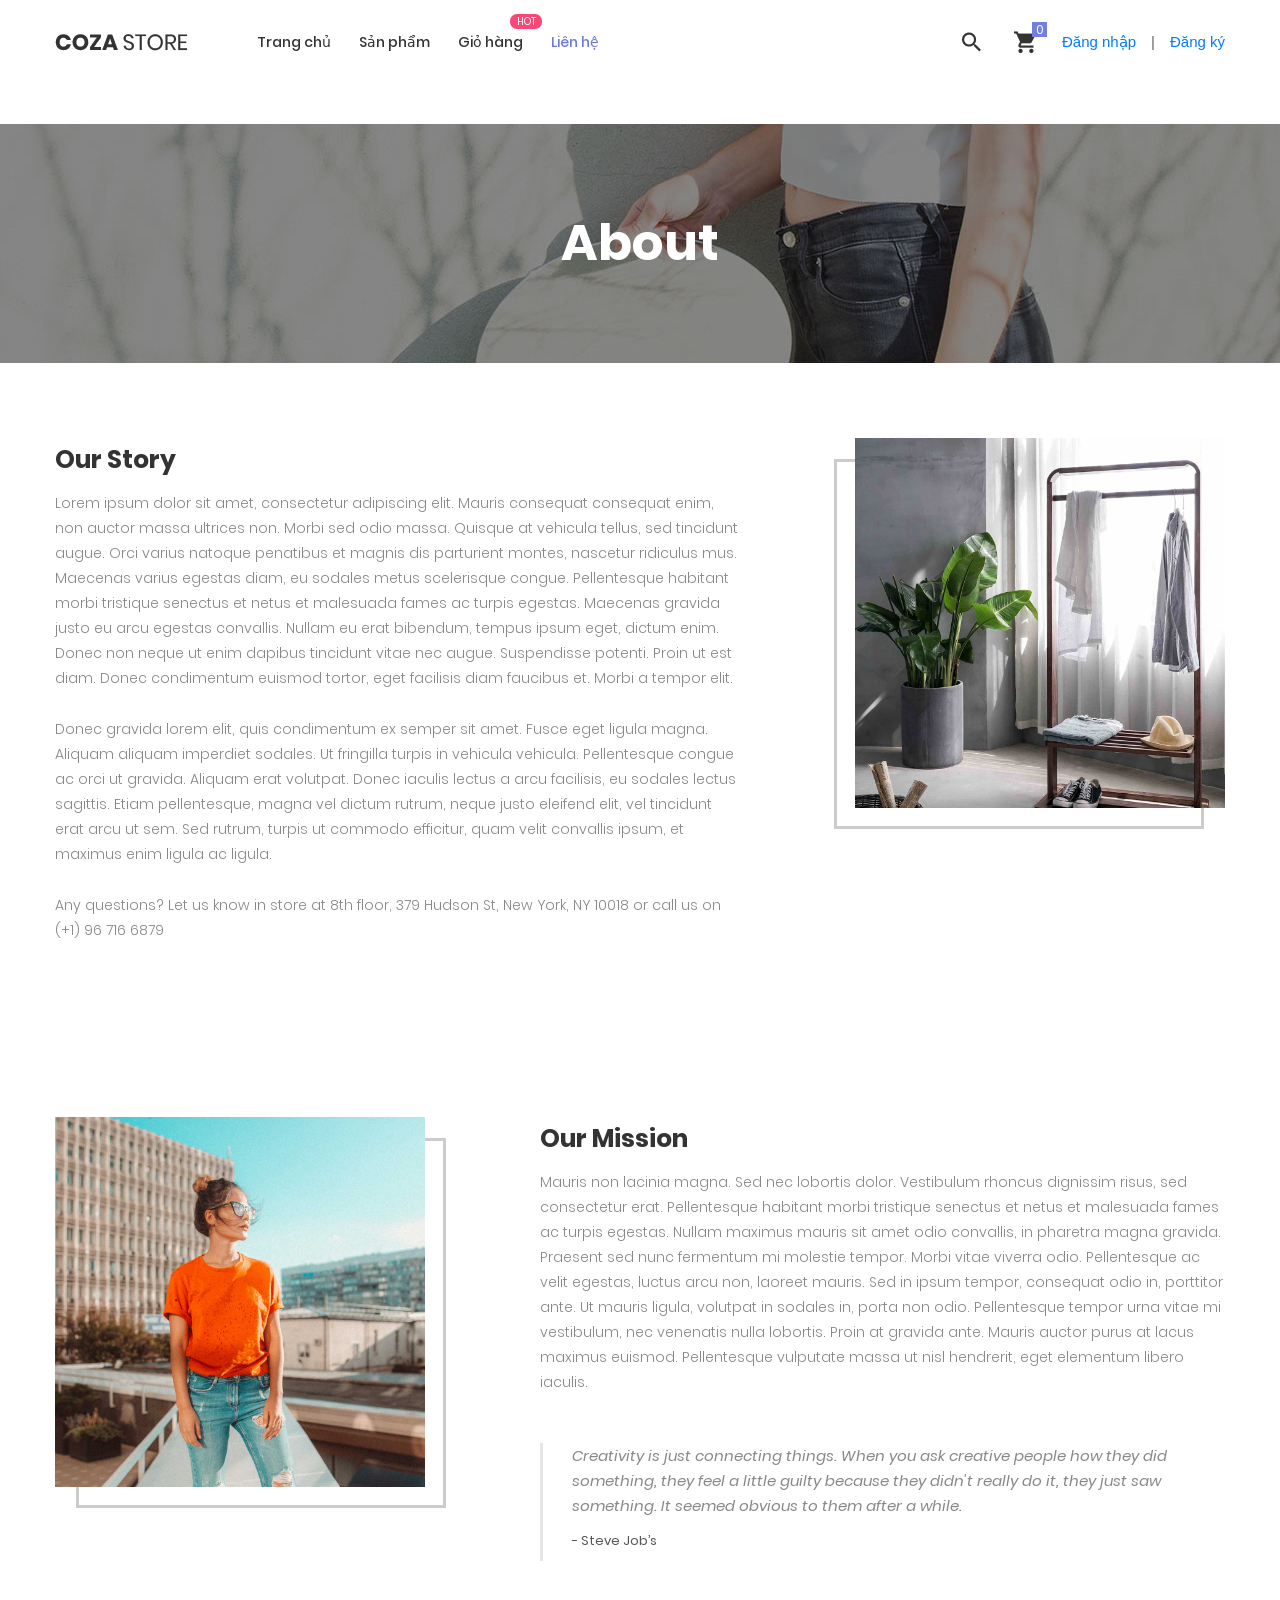
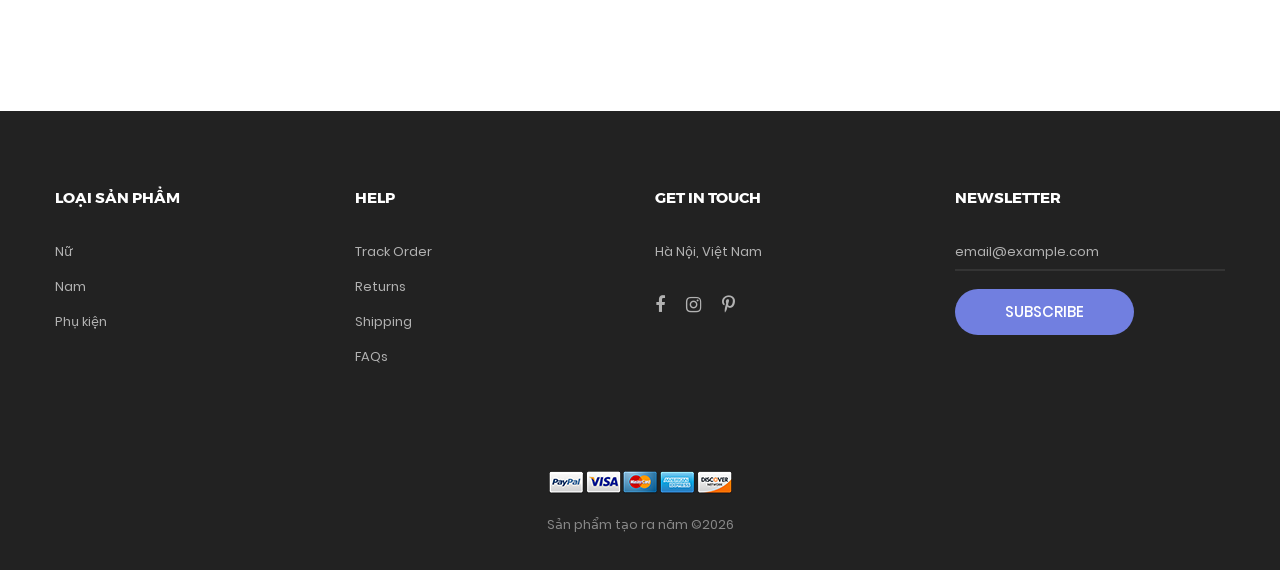
==== about.html @ bfe1c783 "up" ====
<!DOCTYPE html>
<html lang="en">
<head>
	<title>About</title>
	<meta charset="UTF-8">
	<meta name="viewport" content="width=device-width, initial-scale=1">
<!--===============================================================================================-->	
	<link rel="icon" type="image/png" href="images/icons/favicon.png"/>
<!--===============================================================================================-->
	<link rel="stylesheet" type="text/css" href="vendor/bootstrap/css/bootstrap.min.css">
<!--===============================================================================================-->
	<link rel="stylesheet" type="text/css" href="fonts/font-awesome-4.7.0/css/font-awesome.min.css">
<!--===============================================================================================-->
	<link rel="stylesheet" type="text/css" href="fonts/iconic/css/material-design-iconic-font.min.css">
<!--===============================================================================================-->
	<link rel="stylesheet" type="text/css" href="fonts/linearicons-v1.0.0/icon-font.min.css">
<!--===============================================================================================-->
	<link rel="stylesheet" type="text/css" href="vendor/animate/animate.css">
<!--===============================================================================================-->	
	<link rel="stylesheet" type="text/css" href="vendor/css-hamburgers/hamburgers.min.css">
<!--===============================================================================================-->
	<link rel="stylesheet" type="text/css" href="vendor/animsition/css/animsition.min.css">
<!--===============================================================================================-->
	<link rel="stylesheet" type="text/css" href="vendor/select2/select2.min.css">
<!--===============================================================================================-->
	<link rel="stylesheet" type="text/css" href="vendor/perfect-scrollbar/perfect-scrollbar.css">
<!--===============================================================================================-->
	<link rel="stylesheet" type="text/css" href="css/util.css">
	<link rel="stylesheet" type="text/css" href="css/main.css">
	<style>
		.avatar {
			width: 40px;
			height: 40px;
			border-radius: 50%;
			overflow: hidden;
			border: 2px solid #fff; /* Màu và độ rộng của viền */
		}
	</style>
<!--===============================================================================================-->
</head>
<body class="animsition">
	
	<!-- Header -->
	<header class="header-v4">
		<!-- Header desktop -->
		<div class="container-menu-desktop">
			<!-- Topbar -->

			<div class="wrap-menu-desktop">
				<nav class="limiter-menu-desktop container">

					<!-- Logo desktop -->
					<a href="#" class="logo">
						<img src="images/icons/logo-01.png" alt="IMG-LOGO">
					</a>

					<!-- Menu desktop -->
					<div class="menu-desktop">
						<ul class="main-menu">
							<li>
								<a href="index.html">Trang chủ</a>
							</li>

							<li>
								<a href="product.html">Sản phẩm</a>
							</li>

							<li class="label1" data-label1="hot">
								<a href="shoping-cart.html">Giỏ hàng</a>
							</li>



							<li class="active-menu">
								<a href="contact.html">Liên hệ</a>
							</li>
						</ul>
					</div>

					<!-- Icon header -->
					<div class="wrap-icon-header flex-w flex-r-m" id="menu">
						<div class="icon-header-item cl2 hov-cl1 trans-04 p-l-22 p-r-11 js-show-modal-search">
							<i class="zmdi zmdi-search"></i>
						</div>

						<div onclick="location.href='shoping-cart.html'" class="icon-header-item cl2 hov-cl1 trans-04 p-l-22 p-r-11 icon-header-noti js-show-cart" id="notiCart" data-notify="0">
							<i class="zmdi zmdi-shopping-cart"></i>
						</div>

						<a href="Login.html" class="m-3">Đăng nhập </a> | <a href="Register.html" class="ml-3"> Đăng ký</a>
					</div>
				</nav>
			</div>
		</div>

		<!-- Header Mobile -->
		<div class="wrap-header-mobile">
			<!-- Logo moblie -->
			<div class="logo-mobile">
				<a href="index.html"><img src="images/icons/logo-01.png"  alt="IMG-LOGO"></a>
			</div>

			<!-- Icon header -->
			<div class="wrap-icon-header flex-w flex-r-m m-r-15">
				<div class="icon-header-item cl2 hov-cl1 trans-04 p-r-11 js-show-modal-search">
					<i class="zmdi zmdi-search"></i>
				</div>

				<div onclick="location.href='shoping-cart.html'" class="icon-header-item cl2 hov-cl1 trans-04 p-l-22 p-r-11 icon-header-noti js-show-cart" id="notiCartM" data-notify="0">
					<i class="zmdi zmdi-shopping-cart"></i>
				</div>
				<a href="#" class="dis-block icon-header-item cl2 hov-cl1 trans-04 p-r-11 p-l-10 icon-header-noti" data-notify="0">
					<i class="zmdi zmdi-favorite-outline"></i>
				</a>
			</div>

			<!-- Button show menu -->
			<div class="btn-show-menu-mobile hamburger hamburger--squeeze">
				<span class="hamburger-box">
					<span class="hamburger-inner"></span>
				</span>
			</div>
		</div>


		<!-- Menu Mobile -->
		<div class="menu-mobile">

			<ul class="main-menu-m">
				<li>
					<a href="index.html">Trang chủ</a>

					<span class="arrow-main-menu-m">
						<i class="fa fa-angle-right" aria-hidden="true"></i>
					</span>
				</li>

				<li>
					<a href="product.html">Sản phẩm</a>
				</li>

				<li>
					<a href="shoping-cart.html" class="label1 rs1" data-label1="hot">Giỏ hàng</a>
				</li>



				<li>
					<a href="contact.html">Liên hệ</a>
				</li>
			</ul>
		</div>

		<!-- Modal Search -->
		<div class="modal-search-header flex-c-m trans-04 js-hide-modal-search">
			<div class="container-search-header">
				<button class="flex-c-m btn-hide-modal-search trans-04 js-hide-modal-search">
					<img src="images/icons/icon-close2.png" alt="CLOSE">
				</button>

				<form class="wrap-search-header flex-w p-l-15">
					<button class="flex-c-m trans-04">
						<i class="zmdi zmdi-search"></i>
					</button>
					<input class="plh3" type="text" name="search" placeholder="Search...">
				</form>
			</div>
		</div>
	</header>

	<!-- Cart -->
	<div class="wrap-header-cart js-panel-cart">
		<div class="s-full js-hide-cart"></div>

		<div class="header-cart flex-col-l p-l-65 p-r-25">
			<div class="header-cart-title flex-w flex-sb-m p-b-8">
				<span class="mtext-103 cl2">
					Your Cart
				</span>

				<div class="fs-35 lh-10 cl2 p-lr-5 pointer hov-cl1 trans-04 js-hide-cart">
					<i class="zmdi zmdi-close"></i>
				</div>
			</div>
			
			<div class="header-cart-content flex-w js-pscroll">
				<ul class="header-cart-wrapitem w-full">
					<li class="header-cart-item flex-w flex-t m-b-12">
						<div class="header-cart-item-img">
							<img src="images/item-cart-01.jpg" alt="IMG">
						</div>

						<div class="header-cart-item-txt p-t-8">
							<a href="#" class="header-cart-item-name m-b-18 hov-cl1 trans-04">
								White Shirt Pleat
							</a>

							<span class="header-cart-item-info">
								1 x $19.00
							</span>
						</div>
					</li>

					<li class="header-cart-item flex-w flex-t m-b-12">
						<div class="header-cart-item-img">
							<img src="images/item-cart-02.jpg" alt="IMG">
						</div>

						<div class="header-cart-item-txt p-t-8">
							<a href="#" class="header-cart-item-name m-b-18 hov-cl1 trans-04">
								Converse All Star
							</a>

							<span class="header-cart-item-info">
								1 x $39.00
							</span>
						</div>
					</li>

					<li class="header-cart-item flex-w flex-t m-b-12">
						<div class="header-cart-item-img">
							<img src="images/item-cart-03.jpg" alt="IMG">
						</div>

						<div class="header-cart-item-txt p-t-8">
							<a href="#" class="header-cart-item-name m-b-18 hov-cl1 trans-04">
								Nixon Porter Leather
							</a>

							<span class="header-cart-item-info">
								1 x $17.00
							</span>
						</div>
					</li>
				</ul>
				
				<div class="w-full">
					<div class="header-cart-total w-full p-tb-40">
						Total: $75.00
					</div>

					<div class="header-cart-buttons flex-w w-full">
						<a href="shoping-cart.html" class="flex-c-m stext-101 cl0 size-107 bg3 bor2 hov-btn3 p-lr-15 trans-04 m-r-8 m-b-10">
							View Cart
						</a>

						<a href="shoping-cart.html" class="flex-c-m stext-101 cl0 size-107 bg3 bor2 hov-btn3 p-lr-15 trans-04 m-b-10">
							Check Out
						</a>
					</div>
				</div>
			</div>
		</div>
	</div>


	<!-- Title page -->
	<section class="bg-img1 txt-center p-lr-15 p-tb-92" style="background-image: url('images/bg-01.jpg');">
		<h2 class="ltext-105 cl0 txt-center">
			About
		</h2>
	</section>	


	<!-- Content page -->
	<section class="bg0 p-t-75 p-b-120">
		<div class="container">
			<div class="row p-b-148">
				<div class="col-md-7 col-lg-8">
					<div class="p-t-7 p-r-85 p-r-15-lg p-r-0-md">
						<h3 class="mtext-111 cl2 p-b-16">
							Our Story
						</h3>

						<p class="stext-113 cl6 p-b-26">
							Lorem ipsum dolor sit amet, consectetur adipiscing elit. Mauris consequat consequat enim, non auctor massa ultrices non. Morbi sed odio massa. Quisque at vehicula tellus, sed tincidunt augue. Orci varius natoque penatibus et magnis dis parturient montes, nascetur ridiculus mus. Maecenas varius egestas diam, eu sodales metus scelerisque congue. Pellentesque habitant morbi tristique senectus et netus et malesuada fames ac turpis egestas. Maecenas gravida justo eu arcu egestas convallis. Nullam eu erat bibendum, tempus ipsum eget, dictum enim. Donec non neque ut enim dapibus tincidunt vitae nec augue. Suspendisse potenti. Proin ut est diam. Donec condimentum euismod tortor, eget facilisis diam faucibus et. Morbi a tempor elit.
						</p>

						<p class="stext-113 cl6 p-b-26">
							Donec gravida lorem elit, quis condimentum ex semper sit amet. Fusce eget ligula magna. Aliquam aliquam imperdiet sodales. Ut fringilla turpis in vehicula vehicula. Pellentesque congue ac orci ut gravida. Aliquam erat volutpat. Donec iaculis lectus a arcu facilisis, eu sodales lectus sagittis. Etiam pellentesque, magna vel dictum rutrum, neque justo eleifend elit, vel tincidunt erat arcu ut sem. Sed rutrum, turpis ut commodo efficitur, quam velit convallis ipsum, et maximus enim ligula ac ligula. 
						</p>

						<p class="stext-113 cl6 p-b-26">
							Any questions? Let us know in store at 8th floor, 379 Hudson St, New York, NY 10018 or call us on (+1) 96 716 6879
						</p>
					</div>
				</div>

				<div class="col-11 col-md-5 col-lg-4 m-lr-auto">
					<div class="how-bor1 ">
						<div class="hov-img0">
							<img src="images/about-01.jpg" alt="IMG">
						</div>
					</div>
				</div>
			</div>
			
			<div class="row">
				<div class="order-md-2 col-md-7 col-lg-8 p-b-30">
					<div class="p-t-7 p-l-85 p-l-15-lg p-l-0-md">
						<h3 class="mtext-111 cl2 p-b-16">
							Our Mission
						</h3>

						<p class="stext-113 cl6 p-b-26">
							Mauris non lacinia magna. Sed nec lobortis dolor. Vestibulum rhoncus dignissim risus, sed consectetur erat. Pellentesque habitant morbi tristique senectus et netus et malesuada fames ac turpis egestas. Nullam maximus mauris sit amet odio convallis, in pharetra magna gravida. Praesent sed nunc fermentum mi molestie tempor. Morbi vitae viverra odio. Pellentesque ac velit egestas, luctus arcu non, laoreet mauris. Sed in ipsum tempor, consequat odio in, porttitor ante. Ut mauris ligula, volutpat in sodales in, porta non odio. Pellentesque tempor urna vitae mi vestibulum, nec venenatis nulla lobortis. Proin at gravida ante. Mauris auctor purus at lacus maximus euismod. Pellentesque vulputate massa ut nisl hendrerit, eget elementum libero iaculis.
						</p>

						<div class="bor16 p-l-29 p-b-9 m-t-22">
							<p class="stext-114 cl6 p-r-40 p-b-11">
								Creativity is just connecting things. When you ask creative people how they did something, they feel a little guilty because they didn't really do it, they just saw something. It seemed obvious to them after a while.
							</p>

							<span class="stext-111 cl8">
								- Steve Job’s 
							</span>
						</div>
					</div>
				</div>

				<div class="order-md-1 col-11 col-md-5 col-lg-4 m-lr-auto p-b-30">
					<div class="how-bor2">
						<div class="hov-img0">
							<img src="images/about-02.jpg" alt="IMG">
						</div>
					</div>
				</div>
			</div>
		</div>
	</section>	
	
		

	<!-- Footer -->
	<footer class="bg3 p-t-75 p-b-32">
		<div class="container">
			<div class="row">
				<div class="col-sm-6 col-lg-3 p-b-50">
					<h4 class="stext-301 cl0 p-b-30">
						Loại sản phẩm
					</h4>

					<ul>
						<li class="p-b-10">
							<a href="#" class="stext-107 cl7 hov-cl1 trans-04">
								Nữ
							</a>
						</li>

						<li class="p-b-10">
							<a href="#" class="stext-107 cl7 hov-cl1 trans-04">
								Nam
							</a>
						</li>

						<li class="p-b-10">
							<a href="#" class="stext-107 cl7 hov-cl1 trans-04">
								Phụ kiện
							</a>
						</li>

					</ul>
				</div>

				<div class="col-sm-6 col-lg-3 p-b-50">
					<h4 class="stext-301 cl0 p-b-30">
						Help
					</h4>

					<ul>
						<li class="p-b-10">
							<a href="#" class="stext-107 cl7 hov-cl1 trans-04">
								Track Order
							</a>
						</li>

						<li class="p-b-10">
							<a href="#" class="stext-107 cl7 hov-cl1 trans-04">
								Returns
							</a>
						</li>

						<li class="p-b-10">
							<a href="#" class="stext-107 cl7 hov-cl1 trans-04">
								Shipping
							</a>
						</li>

						<li class="p-b-10">
							<a href="#" class="stext-107 cl7 hov-cl1 trans-04">
								FAQs
							</a>
						</li>
					</ul>
				</div>

				<div class="col-sm-6 col-lg-3 p-b-50">
					<h4 class="stext-301 cl0 p-b-30">
						GET IN TOUCH
					</h4>

					<p class="stext-107 cl7 size-201">
						Hà Nội, Việt Nam
					</p>

					<div class="p-t-27">
						<a href="#" class="fs-18 cl7 hov-cl1 trans-04 m-r-16">
							<i class="fa fa-facebook"></i>
						</a>

						<a href="#" class="fs-18 cl7 hov-cl1 trans-04 m-r-16">
							<i class="fa fa-instagram"></i>
						</a>

						<a href="#" class="fs-18 cl7 hov-cl1 trans-04 m-r-16">
							<i class="fa fa-pinterest-p"></i>
						</a>
					</div>
				</div>

				<div class="col-sm-6 col-lg-3 p-b-50">
					<h4 class="stext-301 cl0 p-b-30">
						Newsletter
					</h4>

					<form>
						<div class="wrap-input1 w-full p-b-4">
							<input class="input1 bg-none plh1 stext-107 cl7" type="text" name="email"
								   placeholder="email@example.com">
							<div class="focus-input1 trans-04"></div>
						</div>

						<div class="p-t-18">
							<button class="flex-c-m stext-101 cl0 size-103 bg1 bor1 hov-btn2 p-lr-15 trans-04">
								Subscribe
							</button>
						</div>
					</form>
				</div>
			</div>

			<div class="p-t-40">
				<div class="flex-c-m flex-w p-b-18">
					<a href="#" class="m-all-1">
						<img src="images/icons/icon-pay-01.png" alt="ICON-PAY">
					</a>

					<a href="#" class="m-all-1">
						<img src="images/icons/icon-pay-02.png" alt="ICON-PAY">
					</a>

					<a href="#" class="m-all-1">
						<img src="images/icons/icon-pay-03.png" alt="ICON-PAY">
					</a>

					<a href="#" class="m-all-1">
						<img src="images/icons/icon-pay-04.png" alt="ICON-PAY">
					</a>

					<a href="#" class="m-all-1">
						<img src="images/icons/icon-pay-05.png" alt="ICON-PAY">
					</a>
				</div>

				<p class="stext-107 cl6 txt-center">
					Sản phẩm tạo ra năm &copy;<script>document.write(new Date().getFullYear());</script>
				</p>
			</div>
		</div>
	</footer>


	<!-- Back to top -->
	<div class="btn-back-to-top" id="myBtn">
		<span class="symbol-btn-back-to-top">
			<i class="zmdi zmdi-chevron-up"></i>
		</span>
	</div>

	<script src="codeJS/menu.js"></script>
	<script src="codeJS/cartMenu.js"></script>

<!--===============================================================================================-->	
	<script src="vendor/jquery/jquery-3.2.1.min.js"></script>
<!--===============================================================================================-->
	<script src="vendor/animsition/js/animsition.min.js"></script>
<!--===============================================================================================-->
	<script src="vendor/bootstrap/js/popper.js"></script>
	<script src="vendor/bootstrap/js/bootstrap.min.js"></script>
<!--===============================================================================================-->
	<script src="vendor/select2/select2.min.js"></script>
	<script>
		$(".js-select2").each(function(){
			$(this).select2({
				minimumResultsForSearch: 20,
				dropdownParent: $(this).next('.dropDownSelect2')
			});
		})
	</script>
<!--===============================================================================================-->
	<script src="vendor/MagnificPopup/jquery.magnific-popup.min.js"></script>
<!--===============================================================================================-->
	<script src="vendor/perfect-scrollbar/perfect-scrollbar.min.js"></script>
	<script>
		$('.js-pscroll').each(function(){
			$(this).css('position','relative');
			$(this).css('overflow','hidden');
			var ps = new PerfectScrollbar(this, {
				wheelSpeed: 1,
				scrollingThreshold: 1000,
				wheelPropagation: false,
			});

			$(window).on('resize', function(){
				ps.update();
			})
		});
	</script>
<!--===============================================================================================-->
	<script src="js/main.js"></script>
	
</body>
</html>
---- fonts/iconic/css/material-design-iconic-font.min.css ----
@font-face{font-family:Material-Design-Iconic-Font;src:url(../fonts/Material-Design-Iconic-Font.woff2?v=2.2.0) format('woff2'),url(../fonts/Material-Design-Iconic-Font.woff?v=2.2.0) format('woff'),url(../fonts/Material-Design-Iconic-Font.ttf?v=2.2.0) format('truetype')}.zmdi{display:inline-block;font:normal normal normal 14px/1 'Material-Design-Iconic-Font';font-size:inherit;text-rendering:auto;-webkit-font-smoothing:antialiased;-moz-osx-font-smoothing:grayscale}.zmdi-hc-lg{font-size:1.33333333em;line-height:.75em;vertical-align:-15%}.zmdi-hc-2x{font-size:2em}.zmdi-hc-3x{font-size:3em}.zmdi-hc-4x{font-size:4em}.zmdi-hc-5x{font-size:5em}.zmdi-hc-fw{width:1.28571429em;text-align:center}.zmdi-hc-ul{padding-left:0;margin-left:2.14285714em;list-style-type:none}.zmdi-hc-ul>li{position:relative}.zmdi-hc-li{position:absolute;left:-2.14285714em;width:2.14285714em;top:.14285714em;text-align:center}.zmdi-hc-li.zmdi-hc-lg{left:-1.85714286em}.zmdi-hc-border{padding:.1em .25em;border:solid .1em #9e9e9e;border-radius:2px}.zmdi-hc-border-circle{padding:.1em .25em;border:solid .1em #9e9e9e;border-radius:50%}.zmdi.pull-left{float:left;margin-right:.15em}.zmdi.pull-right{float:right;margin-left:.15em}.zmdi-hc-spin{-webkit-animation:zmdi-spin 1.5s infinite linear;animation:zmdi-spin 1.5s infinite linear}.zmdi-hc-spin-reverse{-webkit-animation:zmdi-spin-reverse 1.5s infinite linear;animation:zmdi-spin-reverse 1.5s infinite linear}@-webkit-keyframes zmdi-spin{0%{-webkit-transform:rotate(0deg);transform:rotate(0deg)}100%{-webkit-transform:rotate(359deg);transform:rotate(359deg)}}@keyframes zmdi-spin{0%{-webkit-transform:rotate(0deg);transform:rotate(0deg)}100%{-webkit-transform:rotate(359deg);transform:rotate(359deg)}}@-webkit-keyframes zmdi-spin-reverse{0%{-webkit-transform:rotate(0deg);transform:rotate(0deg)}100%{-webkit-transform:rotate(-359deg);transform:rotate(-359deg)}}@keyframes zmdi-spin-reverse{0%{-webkit-transform:rotate(0deg);transform:rotate(0deg)}100%{-webkit-transform:rotate(-359deg);transform:rotate(-359deg)}}.zmdi-hc-rotate-90{-webkit-transform:rotate(90deg);-ms-transform:rotate(90deg);transform:rotate(90deg)}.zmdi-hc-rotate-180{-webkit-transform:rotate(180deg);-ms-transform:rotate(180deg);transform:rotate(180deg)}.zmdi-hc-rotate-270{-webkit-transform:rotate(270deg);-ms-transform:rotate(270deg);transform:rotate(270deg)}.zmdi-hc-flip-horizontal{-webkit-transform:scale(-1,1);-ms-transform:scale(-1,1);transform:scale(-1,1)}.zmdi-hc-flip-vertical{-webkit-transform:scale(1,-1);-ms-transform:scale(1,-1);transform:scale(1,-1)}.zmdi-hc-stack{position:relative;display:inline-block;width:2em;height:2em;line-height:2em;vertical-align:middle}.zmdi-hc-stack-1x,.zmdi-hc-stack-2x{position:absolute;left:0;width:100%;text-align:center}.zmdi-hc-stack-1x{line-height:inherit}.zmdi-hc-stack-2x{font-size:2em}.zmdi-hc-inverse{color:#fff}.zmdi-3d-rotation:before{content:'\f101'}.zmdi-airplane-off:before{content:'\f102'}.zmdi-airplane:before{content:'\f103'}.zmdi-album:before{content:'\f104'}.zmdi-archive:before{content:'\f105'}.zmdi-assignment-account:before{content:'\f106'}.zmdi-assignment-alert:before{content:'\f107'}.zmdi-assignment-check:before{content:'\f108'}.zmdi-assignment-o:before{content:'\f109'}.zmdi-assignment-return:before{content:'\f10a'}.zmdi-assignment-returned:before{content:'\f10b'}.zmdi-assignment:before{content:'\f10c'}.zmdi-attachment-alt:before{content:'\f10d'}.zmdi-attachment:before{content:'\f10e'}.zmdi-audio:before{content:'\f10f'}.zmdi-badge-check:before{content:'\f110'}.zmdi-balance-wallet:before{content:'\f111'}.zmdi-balance:before{content:'\f112'}.zmdi-battery-alert:before{content:'\f113'}.zmdi-battery-flash:before{content:'\f114'}.zmdi-battery-unknown:before{content:'\f115'}.zmdi-battery:before{content:'\f116'}.zmdi-bike:before{content:'\f117'}.zmdi-block-alt:before{content:'\f118'}.zmdi-block:before{content:'\f119'}.zmdi-boat:before{content:'\f11a'}.zmdi-book-image:before{content:'\f11b'}.zmdi-book:before{content:'\f11c'}.zmdi-bookmark-outline:before{content:'\f11d'}.zmdi-bookmark:before{content:'\f11e'}.zmdi-brush:before{content:'\f11f'}.zmdi-bug:before{content:'\f120'}.zmdi-bus:before{content:'\f121'}.zmdi-cake:before{content:'\f122'}.zmdi-car-taxi:before{content:'\f123'}.zmdi-car-wash:before{content:'\f124'}.zmdi-car:before{content:'\f125'}.zmdi-card-giftcard:before{content:'\f126'}.zmdi-card-membership:before{content:'\f127'}.zmdi-card-travel:before{content:'\f128'}.zmdi-card:before{content:'\f129'}.zmdi-case-check:before{content:'\f12a'}.zmdi-case-download:before{content:'\f12b'}.zmdi-case-play:before{content:'\f12c'}.zmdi-case:before{content:'\f12d'}.zmdi-cast-connected:before{content:'\f12e'}.zmdi-cast:before{content:'\f12f'}.zmdi-chart-donut:before{content:'\f130'}.zmdi-chart:before{content:'\f131'}.zmdi-city-alt:before{content:'\f132'}.zmdi-city:before{content:'\f133'}.zmdi-close-circle-o:before{content:'\f134'}.zmdi-close-circle:before{content:'\f135'}.zmdi-close:before{content:'\f136'}.zmdi-cocktail:before{content:'\f137'}.zmdi-code-setting:before{content:'\f138'}.zmdi-code-smartphone:before{content:'\f139'}.zmdi-code:before{content:'\f13a'}.zmdi-coffee:before{content:'\f13b'}.zmdi-collection-bookmark:before{content:'\f13c'}.zmdi-collection-case-play:before{content:'\f13d'}.zmdi-collection-folder-image:before{content:'\f13e'}.zmdi-collection-image-o:before{content:'\f13f'}.zmdi-collection-image:before{content:'\f140'}.zmdi-collection-item-1:before{content:'\f141'}.zmdi-collection-item-2:before{content:'\f142'}.zmdi-collection-item-3:before{content:'\f143'}.zmdi-collection-item-4:before{content:'\f144'}.zmdi-collection-item-5:before{content:'\f145'}.zmdi-collection-item-6:before{content:'\f146'}.zmdi-collection-item-7:before{content:'\f147'}.zmdi-collection-item-8:before{content:'\f148'}.zmdi-collection-item-9-plus:before{content:'\f149'}.zmdi-collection-item-9:before{content:'\f14a'}.zmdi-collection-item:before{content:'\f14b'}.zmdi-collection-music:before{content:'\f14c'}.zmdi-collection-pdf:before{content:'\f14d'}.zmdi-collection-plus:before{content:'\f14e'}.zmdi-collection-speaker:before{content:'\f14f'}.zmdi-collection-text:before{content:'\f150'}.zmdi-collection-video:before{content:'\f151'}.zmdi-compass:before{content:'\f152'}.zmdi-cutlery:before{content:'\f153'}.zmdi-delete:before{content:'\f154'}.zmdi-dialpad:before{content:'\f155'}.zmdi-dns:before{content:'\f156'}.zmdi-drink:before{content:'\f157'}.zmdi-edit:before{content:'\f158'}.zmdi-email-open:before{content:'\f159'}.zmdi-email:before{content:'\f15a'}.zmdi-eye-off:before{content:'\f15b'}.zmdi-eye:before{content:'\f15c'}.zmdi-eyedropper:before{content:'\f15d'}.zmdi-favorite-outline:before{content:'\f15e'}.zmdi-favorite:before{content:'\f15f'}.zmdi-filter-list:before{content:'\f160'}.zmdi-fire:before{content:'\f161'}.zmdi-flag:before{content:'\f162'}.zmdi-flare:before{content:'\f163'}.zmdi-flash-auto:before{content:'\f164'}.zmdi-flash-off:before{content:'\f165'}.zmdi-flash:before{content:'\f166'}.zmdi-flip:before{content:'\f167'}.zmdi-flower-alt:before{content:'\f168'}.zmdi-flower:before{content:'\f169'}.zmdi-font:before{content:'\f16a'}.zmdi-fullscreen-alt:before{content:'\f16b'}.zmdi-fullscreen-exit:before{content:'\f16c'}.zmdi-fullscreen:before{content:'\f16d'}.zmdi-functions:before{content:'\f16e'}.zmdi-gas-station:before{content:'\f16f'}.zmdi-gesture:before{content:'\f170'}.zmdi-globe-alt:before{content:'\f171'}.zmdi-globe-lock:before{content:'\f172'}.zmdi-globe:before{content:'\f173'}.zmdi-graduation-cap:before{content:'\f174'}.zmdi-home:before{content:'\f175'}.zmdi-hospital-alt:before{content:'\f176'}.zmdi-hospital:before{content:'\f177'}.zmdi-hotel:before{content:'\f178'}.zmdi-hourglass-alt:before{content:'\f179'}.zmdi-hourglass-outline:before{content:'\f17a'}.zmdi-hourglass:before{content:'\f17b'}.zmdi-http:before{content:'\f17c'}.zmdi-image-alt:before{content:'\f17d'}.zmdi-image-o:before{content:'\f17e'}.zmdi-image:before{content:'\f17f'}.zmdi-inbox:before{content:'\f180'}.zmdi-invert-colors-off:before{content:'\f181'}.zmdi-invert-colors:before{content:'\f182'}.zmdi-key:before{content:'\f183'}.zmdi-label-alt-outline:before{content:'\f184'}.zmdi-label-alt:before{content:'\f185'}.zmdi-label-heart:before{content:'\f186'}.zmdi-label:before{content:'\f187'}.zmdi-labels:before{content:'\f188'}.zmdi-lamp:before{content:'\f189'}.zmdi-landscape:before{content:'\f18a'}.zmdi-layers-off:before{content:'\f18b'}.zmdi-layers:before{content:'\f18c'}.zmdi-library:before{content:'\f18d'}.zmdi-link:before{content:'\f18e'}.zmdi-lock-open:before{content:'\f18f'}.zmdi-lock-outline:before{content:'\f190'}.zmdi-lock:before{content:'\f191'}.zmdi-mail-reply-all:before{content:'\f192'}.zmdi-mail-reply:before{content:'\f193'}.zmdi-mail-send:before{content:'\f194'}.zmdi-mall:before{content:'\f195'}.zmdi-map:before{content:'\f196'}.zmdi-menu:before{content:'\f197'}.zmdi-money-box:before{content:'\f198'}.zmdi-money-off:before{content:'\f199'}.zmdi-money:before{content:'\f19a'}.zmdi-more-vert:before{content:'\f19b'}.zmdi-more:before{content:'\f19c'}.zmdi-movie-alt:before{content:'\f19d'}.zmdi-movie:before{content:'\f19e'}.zmdi-nature-people:before{content:'\f19f'}.zmdi-nature:before{content:'\f1a0'}.zmdi-navigation:before{content:'\f1a1'}.zmdi-open-in-browser:before{content:'\f1a2'}.zmdi-open-in-new:before{content:'\f1a3'}.zmdi-palette:before{content:'\f1a4'}.zmdi-parking:before{content:'\f1a5'}.zmdi-pin-account:before{content:'\f1a6'}.zmdi-pin-assistant:before{content:'\f1a7'}.zmdi-pin-drop:before{content:'\f1a8'}.zmdi-pin-help:before{content:'\f1a9'}.zmdi-pin-off:before{content:'\f1aa'}.zmdi-pin:before{content:'\f1ab'}.zmdi-pizza:before{content:'\f1ac'}.zmdi-plaster:before{content:'\f1ad'}.zmdi-power-setting:before{content:'\f1ae'}.zmdi-power:before{content:'\f1af'}.zmdi-print:before{content:'\f1b0'}.zmdi-puzzle-piece:before{content:'\f1b1'}.zmdi-quote:before{content:'\f1b2'}.zmdi-railway:before{content:'\f1b3'}.zmdi-receipt:before{content:'\f1b4'}.zmdi-refresh-alt:before{content:'\f1b5'}.zmdi-refresh-sync-alert:before{content:'\f1b6'}.zmdi-refresh-sync-off:before{content:'\f1b7'}.zmdi-refresh-sync:before{content:'\f1b8'}.zmdi-refresh:before{content:'\f1b9'}.zmdi-roller:before{content:'\f1ba'}.zmdi-ruler:before{content:'\f1bb'}.zmdi-scissors:before{content:'\f1bc'}.zmdi-screen-rotation-lock:before{content:'\f1bd'}.zmdi-screen-rotation:before{content:'\f1be'}.zmdi-search-for:before{content:'\f1bf'}.zmdi-search-in-file:before{content:'\f1c0'}.zmdi-search-in-page:before{content:'\f1c1'}.zmdi-search-replace:before{content:'\f1c2'}.zmdi-search:before{content:'\f1c3'}.zmdi-seat:before{content:'\f1c4'}.zmdi-settings-square:before{content:'\f1c5'}.zmdi-settings:before{content:'\f1c6'}.zmdi-shield-check:before{content:'\f1c7'}.zmdi-shield-security:before{content:'\f1c8'}.zmdi-shopping-basket:before{content:'\f1c9'}.zmdi-shopping-cart-plus:before{content:'\f1ca'}.zmdi-shopping-cart:before{content:'\f1cb'}.zmdi-sign-in:before{content:'\f1cc'}.zmdi-sort-amount-asc:before{content:'\f1cd'}.zmdi-sort-amount-desc:before{content:'\f1ce'}.zmdi-sort-asc:before{content:'\f1cf'}.zmdi-sort-desc:before{content:'\f1d0'}.zmdi-spellcheck:before{content:'\f1d1'}.zmdi-storage:before{content:'\f1d2'}.zmdi-store-24:before{content:'\f1d3'}.zmdi-store:before{content:'\f1d4'}.zmdi-subway:before{content:'\f1d5'}.zmdi-sun:before{content:'\f1d6'}.zmdi-tab-unselected:before{content:'\f1d7'}.zmdi-tab:before{content:'\f1d8'}.zmdi-tag-close:before{content:'\f1d9'}.zmdi-tag-more:before{content:'\f1da'}.zmdi-tag:before{content:'\f1db'}.zmdi-thumb-down:before{content:'\f1dc'}.zmdi-thumb-up-down:before{content:'\f1dd'}.zmdi-thumb-up:before{content:'\f1de'}.zmdi-ticket-star:before{content:'\f1df'}.zmdi-toll:before{content:'\f1e0'}.zmdi-toys:before{content:'\f1e1'}.zmdi-traffic:before{content:'\f1e2'}.zmdi-translate:before{content:'\f1e3'}.zmdi-triangle-down:before{content:'\f1e4'}.zmdi-triangle-up:before{content:'\f1e5'}.zmdi-truck:before{content:'\f1e6'}.zmdi-turning-sign:before{content:'\f1e7'}.zmdi-wallpaper:before{content:'\f1e8'}.zmdi-washing-machine:before{content:'\f1e9'}.zmdi-window-maximize:before{content:'\f1ea'}.zmdi-window-minimize:before{content:'\f1eb'}.zmdi-window-restore:before{content:'\f1ec'}.zmdi-wrench:before{content:'\f1ed'}.zmdi-zoom-in:before{content:'\f1ee'}.zmdi-zoom-out:before{content:'\f1ef'}.zmdi-alert-circle-o:before{content:'\f1f0'}.zmdi-alert-circle:before{content:'\f1f1'}.zmdi-alert-octagon:before{content:'\f1f2'}.zmdi-alert-polygon:before{content:'\f1f3'}.zmdi-alert-triangle:before{content:'\f1f4'}.zmdi-help-outline:before{content:'\f1f5'}.zmdi-help:before{content:'\f1f6'}.zmdi-info-outline:before{content:'\f1f7'}.zmdi-info:before{content:'\f1f8'}.zmdi-notifications-active:before{content:'\f1f9'}.zmdi-notifications-add:before{content:'\f1fa'}.zmdi-notifications-none:before{content:'\f1fb'}.zmdi-notifications-off:before{content:'\f1fc'}.zmdi-notifications-paused:before{content:'\f1fd'}.zmdi-notifications:before{content:'\f1fe'}.zmdi-account-add:before{content:'\f1ff'}.zmdi-account-box-mail:before{content:'\f200'}.zmdi-account-box-o:before{content:'\f201'}.zmdi-account-box-phone:before{content:'\f202'}.zmdi-account-box:before{content:'\f203'}.zmdi-account-calendar:before{content:'\f204'}.zmdi-account-circle:before{content:'\f205'}.zmdi-account-o:before{content:'\f206'}.zmdi-account:before{content:'\f207'}.zmdi-accounts-add:before{content:'\f208'}.zmdi-accounts-alt:before{content:'\f209'}.zmdi-accounts-list-alt:before{content:'\f20a'}.zmdi-accounts-list:before{content:'\f20b'}.zmdi-accounts-outline:before{content:'\f20c'}.zmdi-accounts:before{content:'\f20d'}.zmdi-face:before{content:'\f20e'}.zmdi-female:before{content:'\f20f'}.zmdi-male-alt:before{content:'\f210'}.zmdi-male-female:before{content:'\f211'}.zmdi-male:before{content:'\f212'}.zmdi-mood-bad:before{content:'\f213'}.zmdi-mood:before{content:'\f214'}.zmdi-run:before{content:'\f215'}.zmdi-walk:before{content:'\f216'}.zmdi-cloud-box:before{content:'\f217'}.zmdi-cloud-circle:before{content:'\f218'}.zmdi-cloud-done:before{content:'\f219'}.zmdi-cloud-download:before{content:'\f21a'}.zmdi-cloud-off:before{content:'\f21b'}.zmdi-cloud-outline-alt:before{content:'\f21c'}.zmdi-cloud-outline:before{content:'\f21d'}.zmdi-cloud-upload:before{content:'\f21e'}.zmdi-cloud:before{content:'\f21f'}.zmdi-download:before{content:'\f220'}.zmdi-file-plus:before{content:'\f221'}.zmdi-file-text:before{content:'\f222'}.zmdi-file:before{content:'\f223'}.zmdi-folder-outline:before{content:'\f224'}.zmdi-folder-person:before{content:'\f225'}.zmdi-folder-star-alt:before{content:'\f226'}.zmdi-folder-star:before{content:'\f227'}.zmdi-folder:before{content:'\f228'}.zmdi-gif:before{content:'\f229'}.zmdi-upload:before{content:'\f22a'}.zmdi-border-all:before{content:'\f22b'}.zmdi-border-bottom:before{content:'\f22c'}.zmdi-border-clear:before{content:'\f22d'}.zmdi-border-color:before{content:'\f22e'}.zmdi-border-horizontal:before{content:'\f22f'}.zmdi-border-inner:before{content:'\f230'}.zmdi-border-left:before{content:'\f231'}.zmdi-border-outer:before{content:'\f232'}.zmdi-border-right:before{content:'\f233'}.zmdi-border-style:before{content:'\f234'}.zmdi-border-top:before{content:'\f235'}.zmdi-border-vertical:before{content:'\f236'}.zmdi-copy:before{content:'\f237'}.zmdi-crop:before{content:'\f238'}.zmdi-format-align-center:before{content:'\f239'}.zmdi-format-align-justify:before{content:'\f23a'}.zmdi-format-align-left:before{content:'\f23b'}.zmdi-format-align-right:before{content:'\f23c'}.zmdi-format-bold:before{content:'\f23d'}.zmdi-format-clear-all:before{content:'\f23e'}.zmdi-format-clear:before{content:'\f23f'}.zmdi-format-color-fill:before{content:'\f240'}.zmdi-format-color-reset:before{content:'\f241'}.zmdi-format-color-text:before{content:'\f242'}.zmdi-format-indent-decrease:before{content:'\f243'}.zmdi-format-indent-increase:before{content:'\f244'}.zmdi-format-italic:before{content:'\f245'}.zmdi-format-line-spacing:before{content:'\f246'}.zmdi-format-list-bulleted:before{content:'\f247'}.zmdi-format-list-numbered:before{content:'\f248'}.zmdi-format-ltr:before{content:'\f249'}.zmdi-format-rtl:before{content:'\f24a'}.zmdi-format-size:before{content:'\f24b'}.zmdi-format-strikethrough-s:before{content:'\f24c'}.zmdi-format-strikethrough:before{content:'\f24d'}.zmdi-format-subject:before{content:'\f24e'}.zmdi-format-underlined:before{content:'\f24f'}.zmdi-format-valign-bottom:before{content:'\f250'}.zmdi-format-valign-center:before{content:'\f251'}.zmdi-format-valign-top:before{content:'\f252'}.zmdi-redo:before{content:'\f253'}.zmdi-select-all:before{content:'\f254'}.zmdi-space-bar:before{content:'\f255'}.zmdi-text-format:before{content:'\f256'}.zmdi-transform:before{content:'\f257'}.zmdi-undo:before{content:'\f258'}.zmdi-wrap-text:before{content:'\f259'}.zmdi-comment-alert:before{content:'\f25a'}.zmdi-comment-alt-text:before{content:'\f25b'}.zmdi-comment-alt:before{content:'\f25c'}.zmdi-comment-edit:before{content:'\f25d'}.zmdi-comment-image:before{content:'\f25e'}.zmdi-comment-list:before{content:'\f25f'}.zmdi-comment-more:before{content:'\f260'}.zmdi-comment-outline:before{content:'\f261'}.zmdi-comment-text-alt:before{content:'\f262'}.zmdi-comment-text:before{content:'\f263'}.zmdi-comment-video:before{content:'\f264'}.zmdi-comment:before{content:'\f265'}.zmdi-comments:before{content:'\f266'}.zmdi-check-all:before{content:'\f267'}.zmdi-check-circle-u:before{content:'\f268'}.zmdi-check-circle:before{content:'\f269'}.zmdi-check-square:before{content:'\f26a'}.zmdi-check:before{content:'\f26b'}.zmdi-circle-o:before{content:'\f26c'}.zmdi-circle:before{content:'\f26d'}.zmdi-dot-circle-alt:before{content:'\f26e'}.zmdi-dot-circle:before{content:'\f26f'}.zmdi-minus-circle-outline:before{content:'\f270'}.zmdi-minus-circle:before{content:'\f271'}.zmdi-minus-square:before{content:'\f272'}.zmdi-minus:before{content:'\f273'}.zmdi-plus-circle-o-duplicate:before{content:'\f274'}.zmdi-plus-circle-o:before{content:'\f275'}.zmdi-plus-circle:before{content:'\f276'}.zmdi-plus-square:before{content:'\f277'}.zmdi-plus:before{content:'\f278'}.zmdi-square-o:before{content:'\f279'}.zmdi-star-circle:before{content:'\f27a'}.zmdi-star-half:before{content:'\f27b'}.zmdi-star-outline:before{content:'\f27c'}.zmdi-star:before{content:'\f27d'}.zmdi-bluetooth-connected:before{content:'\f27e'}.zmdi-bluetooth-off:before{content:'\f27f'}.zmdi-bluetooth-search:before{content:'\f280'}.zmdi-bluetooth-setting:before{content:'\f281'}.zmdi-bluetooth:before{content:'\f282'}.zmdi-camera-add:before{content:'\f283'}.zmdi-camera-alt:before{content:'\f284'}.zmdi-camera-bw:before{content:'\f285'}.zmdi-camera-front:before{content:'\f286'}.zmdi-camera-mic:before{content:'\f287'}.zmdi-camera-party-mode:before{content:'\f288'}.zmdi-camera-rear:before{content:'\f289'}.zmdi-camera-roll:before{content:'\f28a'}.zmdi-camera-switch:before{content:'\f28b'}.zmdi-camera:before{content:'\f28c'}.zmdi-card-alert:before{content:'\f28d'}.zmdi-card-off:before{content:'\f28e'}.zmdi-card-sd:before{content:'\f28f'}.zmdi-card-sim:before{content:'\f290'}.zmdi-desktop-mac:before{content:'\f291'}.zmdi-desktop-windows:before{content:'\f292'}.zmdi-device-hub:before{content:'\f293'}.zmdi-devices-off:before{content:'\f294'}.zmdi-devices:before{content:'\f295'}.zmdi-dock:before{content:'\f296'}.zmdi-floppy:before{content:'\f297'}.zmdi-gamepad:before{content:'\f298'}.zmdi-gps-dot:before{content:'\f299'}.zmdi-gps-off:before{content:'\f29a'}.zmdi-gps:before{content:'\f29b'}.zmdi-headset-mic:before{content:'\f29c'}.zmdi-headset:before{content:'\f29d'}.zmdi-input-antenna:before{content:'\f29e'}.zmdi-input-composite:before{content:'\f29f'}.zmdi-input-hdmi:before{content:'\f2a0'}.zmdi-input-power:before{content:'\f2a1'}.zmdi-input-svideo:before{content:'\f2a2'}.zmdi-keyboard-hide:before{content:'\f2a3'}.zmdi-keyboard:before{content:'\f2a4'}.zmdi-laptop-chromebook:before{content:'\f2a5'}.zmdi-laptop-mac:before{content:'\f2a6'}.zmdi-laptop:before{content:'\f2a7'}.zmdi-mic-off:before{content:'\f2a8'}.zmdi-mic-outline:before{content:'\f2a9'}.zmdi-mic-setting:before{content:'\f2aa'}.zmdi-mic:before{content:'\f2ab'}.zmdi-mouse:before{content:'\f2ac'}.zmdi-network-alert:before{content:'\f2ad'}.zmdi-network-locked:before{content:'\f2ae'}.zmdi-network-off:before{content:'\f2af'}.zmdi-network-outline:before{content:'\f2b0'}.zmdi-network-setting:before{content:'\f2b1'}.zmdi-network:before{content:'\f2b2'}.zmdi-phone-bluetooth:before{content:'\f2b3'}.zmdi-phone-end:before{content:'\f2b4'}.zmdi-phone-forwarded:before{content:'\f2b5'}.zmdi-phone-in-talk:before{content:'\f2b6'}.zmdi-phone-locked:before{content:'\f2b7'}.zmdi-phone-missed:before{content:'\f2b8'}.zmdi-phone-msg:before{content:'\f2b9'}.zmdi-phone-paused:before{content:'\f2ba'}.zmdi-phone-ring:before{content:'\f2bb'}.zmdi-phone-setting:before{content:'\f2bc'}.zmdi-phone-sip:before{content:'\f2bd'}.zmdi-phone:before{content:'\f2be'}.zmdi-portable-wifi-changes:before{content:'\f2bf'}.zmdi-portable-wifi-off:before{content:'\f2c0'}.zmdi-portable-wifi:before{content:'\f2c1'}.zmdi-radio:before{content:'\f2c2'}.zmdi-reader:before{content:'\f2c3'}.zmdi-remote-control-alt:before{content:'\f2c4'}.zmdi-remote-control:before{content:'\f2c5'}.zmdi-router:before{content:'\f2c6'}.zmdi-scanner:before{content:'\f2c7'}.zmdi-smartphone-android:before{content:'\f2c8'}.zmdi-smartphone-download:before{content:'\f2c9'}.zmdi-smartphone-erase:before{content:'\f2ca'}.zmdi-smartphone-info:before{content:'\f2cb'}.zmdi-smartphone-iphone:before{content:'\f2cc'}.zmdi-smartphone-landscape-lock:before{content:'\f2cd'}.zmdi-smartphone-landscape:before{content:'\f2ce'}.zmdi-smartphone-lock:before{content:'\f2cf'}.zmdi-smartphone-portrait-lock:before{content:'\f2d0'}.zmdi-smartphone-ring:before{content:'\f2d1'}.zmdi-smartphone-setting:before{content:'\f2d2'}.zmdi-smartphone-setup:before{content:'\f2d3'}.zmdi-smartphone:before{content:'\f2d4'}.zmdi-speaker:before{content:'\f2d5'}.zmdi-tablet-android:before{content:'\f2d6'}.zmdi-tablet-mac:before{content:'\f2d7'}.zmdi-tablet:before{content:'\f2d8'}.zmdi-tv-alt-play:before{content:'\f2d9'}.zmdi-tv-list:before{content:'\f2da'}.zmdi-tv-play:before{content:'\f2db'}.zmdi-tv:before{content:'\f2dc'}.zmdi-usb:before{content:'\f2dd'}.zmdi-videocam-off:before{content:'\f2de'}.zmdi-videocam-switch:before{content:'\f2df'}.zmdi-videocam:before{content:'\f2e0'}.zmdi-watch:before{content:'\f2e1'}.zmdi-wifi-alt-2:before{content:'\f2e2'}.zmdi-wifi-alt:before{content:'\f2e3'}.zmdi-wifi-info:before{content:'\f2e4'}.zmdi-wifi-lock:before{content:'\f2e5'}.zmdi-wifi-off:before{content:'\f2e6'}.zmdi-wifi-outline:before{content:'\f2e7'}.zmdi-wifi:before{content:'\f2e8'}.zmdi-arrow-left-bottom:before{content:'\f2e9'}.zmdi-arrow-left:before{content:'\f2ea'}.zmdi-arrow-merge:before{content:'\f2eb'}.zmdi-arrow-missed:before{content:'\f2ec'}.zmdi-arrow-right-top:before{content:'\f2ed'}.zmdi-arrow-right:before{content:'\f2ee'}.zmdi-arrow-split:before{content:'\f2ef'}.zmdi-arrows:before{content:'\f2f0'}.zmdi-caret-down-circle:before{content:'\f2f1'}.zmdi-caret-down:before{content:'\f2f2'}.zmdi-caret-left-circle:before{content:'\f2f3'}.zmdi-caret-left:before{content:'\f2f4'}.zmdi-caret-right-circle:before{content:'\f2f5'}.zmdi-caret-right:before{content:'\f2f6'}.zmdi-caret-up-circle:before{content:'\f2f7'}.zmdi-caret-up:before{content:'\f2f8'}.zmdi-chevron-down:before{content:'\f2f9'}.zmdi-chevron-left:before{content:'\f2fa'}.zmdi-chevron-right:before{content:'\f2fb'}.zmdi-chevron-up:before{content:'\f2fc'}.zmdi-forward:before{content:'\f2fd'}.zmdi-long-arrow-down:before{content:'\f2fe'}.zmdi-long-arrow-left:before{content:'\f2ff'}.zmdi-long-arrow-return:before{content:'\f300'}.zmdi-long-arrow-right:before{content:'\f301'}.zmdi-long-arrow-tab:before{content:'\f302'}.zmdi-long-arrow-up:before{content:'\f303'}.zmdi-rotate-ccw:before{content:'\f304'}.zmdi-rotate-cw:before{content:'\f305'}.zmdi-rotate-left:before{content:'\f306'}.zmdi-rotate-right:before{content:'\f307'}.zmdi-square-down:before{content:'\f308'}.zmdi-square-right:before{content:'\f309'}.zmdi-swap-alt:before{content:'\f30a'}.zmdi-swap-vertical-circle:before{content:'\f30b'}.zmdi-swap-vertical:before{content:'\f30c'}.zmdi-swap:before{content:'\f30d'}.zmdi-trending-down:before{content:'\f30e'}.zmdi-trending-flat:before{content:'\f30f'}.zmdi-trending-up:before{content:'\f310'}.zmdi-unfold-less:before{content:'\f311'}.zmdi-unfold-more:before{content:'\f312'}.zmdi-apps:before{content:'\f313'}.zmdi-grid-off:before{content:'\f314'}.zmdi-grid:before{content:'\f315'}.zmdi-view-agenda:before{content:'\f316'}.zmdi-view-array:before{content:'\f317'}.zmdi-view-carousel:before{content:'\f318'}.zmdi-view-column:before{content:'\f319'}.zmdi-view-comfy:before{content:'\f31a'}.zmdi-view-compact:before{content:'\f31b'}.zmdi-view-dashboard:before{content:'\f31c'}.zmdi-view-day:before{content:'\f31d'}.zmdi-view-headline:before{content:'\f31e'}.zmdi-view-list-alt:before{content:'\f31f'}.zmdi-view-list:before{content:'\f320'}.zmdi-view-module:before{content:'\f321'}.zmdi-view-quilt:before{content:'\f322'}.zmdi-view-stream:before{content:'\f323'}.zmdi-view-subtitles:before{content:'\f324'}.zmdi-view-toc:before{content:'\f325'}.zmdi-view-web:before{content:'\f326'}.zmdi-view-week:before{content:'\f327'}.zmdi-widgets:before{content:'\f328'}.zmdi-alarm-check:before{content:'\f329'}.zmdi-alarm-off:before{content:'\f32a'}.zmdi-alarm-plus:before{content:'\f32b'}.zmdi-alarm-snooze:before{content:'\f32c'}.zmdi-alarm:before{content:'\f32d'}.zmdi-calendar-alt:before{content:'\f32e'}.zmdi-calendar-check:before{content:'\f32f'}.zmdi-calendar-close:before{content:'\f330'}.zmdi-calendar-note:before{content:'\f331'}.zmdi-calendar:before{content:'\f332'}.zmdi-time-countdown:before{content:'\f333'}.zmdi-time-interval:before{content:'\f334'}.zmdi-time-restore-setting:before{content:'\f335'}.zmdi-time-restore:before{content:'\f336'}.zmdi-time:before{content:'\f337'}.zmdi-timer-off:before{content:'\f338'}.zmdi-timer:before{content:'\f339'}.zmdi-android-alt:before{content:'\f33a'}.zmdi-android:before{content:'\f33b'}.zmdi-apple:before{content:'\f33c'}.zmdi-behance:before{content:'\f33d'}.zmdi-codepen:before{content:'\f33e'}.zmdi-dribbble:before{content:'\f33f'}.zmdi-dropbox:before{content:'\f340'}.zmdi-evernote:before{content:'\f341'}.zmdi-facebook-box:before{content:'\f342'}.zmdi-facebook:before{content:'\f343'}.zmdi-github-box:before{content:'\f344'}.zmdi-github:before{content:'\f345'}.zmdi-google-drive:before{content:'\f346'}.zmdi-google-earth:before{content:'\f347'}.zmdi-google-glass:before{content:'\f348'}.zmdi-google-maps:before{content:'\f349'}.zmdi-google-pages:before{content:'\f34a'}.zmdi-google-play:before{content:'\f34b'}.zmdi-google-plus-box:before{content:'\f34c'}.zmdi-google-plus:before{content:'\f34d'}.zmdi-google:before{content:'\f34e'}.zmdi-instagram:before{content:'\f34f'}.zmdi-language-css3:before{content:'\f350'}.zmdi-language-html5:before{content:'\f351'}.zmdi-language-javascript:before{content:'\f352'}.zmdi-language-python-alt:before{content:'\f353'}.zmdi-language-python:before{content:'\f354'}.zmdi-lastfm:before{content:'\f355'}.zmdi-linkedin-box:before{content:'\f356'}.zmdi-paypal:before{content:'\f357'}.zmdi-pinterest-box:before{content:'\f358'}.zmdi-pocket:before{content:'\f359'}.zmdi-polymer:before{content:'\f35a'}.zmdi-share:before{content:'\f35b'}.zmdi-stackoverflow:before{content:'\f35c'}.zmdi-steam-square:before{content:'\f35d'}.zmdi-steam:before{content:'\f35e'}.zmdi-twitter-box:before{content:'\f35f'}.zmdi-twitter:before{content:'\f360'}.zmdi-vk:before{content:'\f361'}.zmdi-wikipedia:before{content:'\f362'}.zmdi-windows:before{content:'\f363'}.zmdi-aspect-ratio-alt:before{content:'\f364'}.zmdi-aspect-ratio:before{content:'\f365'}.zmdi-blur-circular:before{content:'\f366'}.zmdi-blur-linear:before{content:'\f367'}.zmdi-blur-off:before{content:'\f368'}.zmdi-blur:before{content:'\f369'}.zmdi-brightness-2:before{content:'\f36a'}.zmdi-brightness-3:before{content:'\f36b'}.zmdi-brightness-4:before{content:'\f36c'}.zmdi-brightness-5:before{content:'\f36d'}.zmdi-brightness-6:before{content:'\f36e'}.zmdi-brightness-7:before{content:'\f36f'}.zmdi-brightness-auto:before{content:'\f370'}.zmdi-brightness-setting:before{content:'\f371'}.zmdi-broken-image:before{content:'\f372'}.zmdi-center-focus-strong:before{content:'\f373'}.zmdi-center-focus-weak:before{content:'\f374'}.zmdi-compare:before{content:'\f375'}.zmdi-crop-16-9:before{content:'\f376'}.zmdi-crop-3-2:before{content:'\f377'}.zmdi-crop-5-4:before{content:'\f378'}.zmdi-crop-7-5:before{content:'\f379'}.zmdi-crop-din:before{content:'\f37a'}.zmdi-crop-free:before{content:'\f37b'}.zmdi-crop-landscape:before{content:'\f37c'}.zmdi-crop-portrait:before{content:'\f37d'}.zmdi-crop-square:before{content:'\f37e'}.zmdi-exposure-alt:before{content:'\f37f'}.zmdi-exposure:before{content:'\f380'}.zmdi-filter-b-and-w:before{content:'\f381'}.zmdi-filter-center-focus:before{content:'\f382'}.zmdi-filter-frames:before{content:'\f383'}.zmdi-filter-tilt-shift:before{content:'\f384'}.zmdi-gradient:before{content:'\f385'}.zmdi-grain:before{content:'\f386'}.zmdi-graphic-eq:before{content:'\f387'}.zmdi-hdr-off:before{content:'\f388'}.zmdi-hdr-strong:before{content:'\f389'}.zmdi-hdr-weak:before{content:'\f38a'}.zmdi-hdr:before{content:'\f38b'}.zmdi-iridescent:before{content:'\f38c'}.zmdi-leak-off:before{content:'\f38d'}.zmdi-leak:before{content:'\f38e'}.zmdi-looks:before{content:'\f38f'}.zmdi-loupe:before{content:'\f390'}.zmdi-panorama-horizontal:before{content:'\f391'}.zmdi-panorama-vertical:before{content:'\f392'}.zmdi-panorama-wide-angle:before{content:'\f393'}.zmdi-photo-size-select-large:before{content:'\f394'}.zmdi-photo-size-select-small:before{content:'\f395'}.zmdi-picture-in-picture:before{content:'\f396'}.zmdi-slideshow:before{content:'\f397'}.zmdi-texture:before{content:'\f398'}.zmdi-tonality:before{content:'\f399'}.zmdi-vignette:before{content:'\f39a'}.zmdi-wb-auto:before{content:'\f39b'}.zmdi-eject-alt:before{content:'\f39c'}.zmdi-eject:before{content:'\f39d'}.zmdi-equalizer:before{content:'\f39e'}.zmdi-fast-forward:before{content:'\f39f'}.zmdi-fast-rewind:before{content:'\f3a0'}.zmdi-forward-10:before{content:'\f3a1'}.zmdi-forward-30:before{content:'\f3a2'}.zmdi-forward-5:before{content:'\f3a3'}.zmdi-hearing:before{content:'\f3a4'}.zmdi-pause-circle-outline:before{content:'\f3a5'}.zmdi-pause-circle:before{content:'\f3a6'}.zmdi-pause:before{content:'\f3a7'}.zmdi-play-circle-outline:before{content:'\f3a8'}.zmdi-play-circle:before{content:'\f3a9'}.zmdi-play:before{content:'\f3aa'}.zmdi-playlist-audio:before{content:'\f3ab'}.zmdi-playlist-plus:before{content:'\f3ac'}.zmdi-repeat-one:before{content:'\f3ad'}.zmdi-repeat:before{content:'\f3ae'}.zmdi-replay-10:before{content:'\f3af'}.zmdi-replay-30:before{content:'\f3b0'}.zmdi-replay-5:before{content:'\f3b1'}.zmdi-replay:before{content:'\f3b2'}.zmdi-shuffle:before{content:'\f3b3'}.zmdi-skip-next:before{content:'\f3b4'}.zmdi-skip-previous:before{content:'\f3b5'}.zmdi-stop:before{content:'\f3b6'}.zmdi-surround-sound:before{content:'\f3b7'}.zmdi-tune:before{content:'\f3b8'}.zmdi-volume-down:before{content:'\f3b9'}.zmdi-volume-mute:before{content:'\f3ba'}.zmdi-volume-off:before{content:'\f3bb'}.zmdi-volume-up:before{content:'\f3bc'}.zmdi-n-1-square:before{content:'\f3bd'}.zmdi-n-2-square:before{content:'\f3be'}.zmdi-n-3-square:before{content:'\f3bf'}.zmdi-n-4-square:before{content:'\f3c0'}.zmdi-n-5-square:before{content:'\f3c1'}.zmdi-n-6-square:before{content:'\f3c2'}.zmdi-neg-1:before{content:'\f3c3'}.zmdi-neg-2:before{content:'\f3c4'}.zmdi-plus-1:before{content:'\f3c5'}.zmdi-plus-2:before{content:'\f3c6'}.zmdi-sec-10:before{content:'\f3c7'}.zmdi-sec-3:before{content:'\f3c8'}.zmdi-zero:before{content:'\f3c9'}.zmdi-airline-seat-flat-angled:before{content:'\f3ca'}.zmdi-airline-seat-flat:before{content:'\f3cb'}.zmdi-airline-seat-individual-suite:before{content:'\f3cc'}.zmdi-airline-seat-legroom-extra:before{content:'\f3cd'}.zmdi-airline-seat-legroom-normal:before{content:'\f3ce'}.zmdi-airline-seat-legroom-reduced:before{content:'\f3cf'}.zmdi-airline-seat-recline-extra:before{content:'\f3d0'}.zmdi-airline-seat-recline-normal:before{content:'\f3d1'}.zmdi-airplay:before{content:'\f3d2'}.zmdi-closed-caption:before{content:'\f3d3'}.zmdi-confirmation-number:before{content:'\f3d4'}.zmdi-developer-board:before{content:'\f3d5'}.zmdi-disc-full:before{content:'\f3d6'}.zmdi-explicit:before{content:'\f3d7'}.zmdi-flight-land:before{content:'\f3d8'}.zmdi-flight-takeoff:before{content:'\f3d9'}.zmdi-flip-to-back:before{content:'\f3da'}.zmdi-flip-to-front:before{content:'\f3db'}.zmdi-group-work:before{content:'\f3dc'}.zmdi-hd:before{content:'\f3dd'}.zmdi-hq:before{content:'\f3de'}.zmdi-markunread-mailbox:before{content:'\f3df'}.zmdi-memory:before{content:'\f3e0'}.zmdi-nfc:before{content:'\f3e1'}.zmdi-play-for-work:before{content:'\f3e2'}.zmdi-power-input:before{content:'\f3e3'}.zmdi-present-to-all:before{content:'\f3e4'}.zmdi-satellite:before{content:'\f3e5'}.zmdi-tap-and-play:before{content:'\f3e6'}.zmdi-vibration:before{content:'\f3e7'}.zmdi-voicemail:before{content:'\f3e8'}.zmdi-group:before{content:'\f3e9'}.zmdi-rss:before{content:'\f3ea'}.zmdi-shape:before{content:'\f3eb'}.zmdi-spinner:before{content:'\f3ec'}.zmdi-ungroup:before{content:'\f3ed'}.zmdi-500px:before{content:'\f3ee'}.zmdi-8tracks:before{content:'\f3ef'}.zmdi-amazon:before{content:'\f3f0'}.zmdi-blogger:before{content:'\f3f1'}.zmdi-delicious:before{content:'\f3f2'}.zmdi-disqus:before{content:'\f3f3'}.zmdi-flattr:before{content:'\f3f4'}.zmdi-flickr:before{content:'\f3f5'}.zmdi-github-alt:before{content:'\f3f6'}.zmdi-google-old:before{content:'\f3f7'}.zmdi-linkedin:before{content:'\f3f8'}.zmdi-odnoklassniki:before{content:'\f3f9'}.zmdi-outlook:before{content:'\f3fa'}.zmdi-paypal-alt:before{content:'\f3fb'}.zmdi-pinterest:before{content:'\f3fc'}.zmdi-playstation:before{content:'\f3fd'}.zmdi-reddit:before{content:'\f3fe'}.zmdi-skype:before{content:'\f3ff'}.zmdi-slideshare:before{content:'\f400'}.zmdi-soundcloud:before{content:'\f401'}.zmdi-tumblr:before{content:'\f402'}.zmdi-twitch:before{content:'\f403'}.zmdi-vimeo:before{content:'\f404'}.zmdi-whatsapp:before{content:'\f405'}.zmdi-xbox:before{content:'\f406'}.zmdi-yahoo:before{content:'\f407'}.zmdi-youtube-play:before{content:'\f408'}.zmdi-youtube:before{content:'\f409'}.zmdi-3d-rotation:before{content:'\f101'}.zmdi-airplane-off:before{content:'\f102'}.zmdi-airplane:before{content:'\f103'}.zmdi-album:before{content:'\f104'}.zmdi-archive:before{content:'\f105'}.zmdi-assignment-account:before{content:'\f106'}.zmdi-assignment-alert:before{content:'\f107'}.zmdi-assignment-check:before{content:'\f108'}.zmdi-assignment-o:before{content:'\f109'}.zmdi-assignment-return:before{content:'\f10a'}.zmdi-assignment-returned:before{content:'\f10b'}.zmdi-assignment:before{content:'\f10c'}.zmdi-attachment-alt:before{content:'\f10d'}.zmdi-attachment:before{content:'\f10e'}.zmdi-audio:before{content:'\f10f'}.zmdi-badge-check:before{content:'\f110'}.zmdi-balance-wallet:before{content:'\f111'}.zmdi-balance:before{content:'\f112'}.zmdi-battery-alert:before{content:'\f113'}.zmdi-battery-flash:before{content:'\f114'}.zmdi-battery-unknown:before{content:'\f115'}.zmdi-battery:before{content:'\f116'}.zmdi-bike:before{content:'\f117'}.zmdi-block-alt:before{content:'\f118'}.zmdi-block:before{content:'\f119'}.zmdi-boat:before{content:'\f11a'}.zmdi-book-image:before{content:'\f11b'}.zmdi-book:before{content:'\f11c'}.zmdi-bookmark-outline:before{content:'\f11d'}.zmdi-bookmark:before{content:'\f11e'}.zmdi-brush:before{content:'\f11f'}.zmdi-bug:before{content:'\f120'}.zmdi-bus:before{content:'\f121'}.zmdi-cake:before{content:'\f122'}.zmdi-car-taxi:before{content:'\f123'}.zmdi-car-wash:before{content:'\f124'}.zmdi-car:before{content:'\f125'}.zmdi-card-giftcard:before{content:'\f126'}.zmdi-card-membership:before{content:'\f127'}.zmdi-card-travel:before{content:'\f128'}.zmdi-card:before{content:'\f129'}.zmdi-case-check:before{content:'\f12a'}.zmdi-case-download:before{content:'\f12b'}.zmdi-case-play:before{content:'\f12c'}.zmdi-case:before{content:'\f12d'}.zmdi-cast-connected:before{content:'\f12e'}.zmdi-cast:before{content:'\f12f'}.zmdi-chart-donut:before{content:'\f130'}.zmdi-chart:before{content:'\f131'}.zmdi-city-alt:before{content:'\f132'}.zmdi-city:before{content:'\f133'}.zmdi-close-circle-o:before{content:'\f134'}.zmdi-close-circle:before{content:'\f135'}.zmdi-close:before{content:'\f136'}.zmdi-cocktail:before{content:'\f137'}.zmdi-code-setting:before{content:'\f138'}.zmdi-code-smartphone:before{content:'\f139'}.zmdi-code:before{content:'\f13a'}.zmdi-coffee:before{content:'\f13b'}.zmdi-collection-bookmark:before{content:'\f13c'}.zmdi-collection-case-play:before{content:'\f13d'}.zmdi-collection-folder-image:before{content:'\f13e'}.zmdi-collection-image-o:before{content:'\f13f'}.zmdi-collection-image:before{content:'\f140'}.zmdi-collection-item-1:before{content:'\f141'}.zmdi-collection-item-2:before{content:'\f142'}.zmdi-collection-item-3:before{content:'\f143'}.zmdi-collection-item-4:before{content:'\f144'}.zmdi-collection-item-5:before{content:'\f145'}.zmdi-collection-item-6:before{content:'\f146'}.zmdi-collection-item-7:before{content:'\f147'}.zmdi-collection-item-8:before{content:'\f148'}.zmdi-collection-item-9-plus:before{content:'\f149'}.zmdi-collection-item-9:before{content:'\f14a'}.zmdi-collection-item:before{content:'\f14b'}.zmdi-collection-music:before{content:'\f14c'}.zmdi-collection-pdf:before{content:'\f14d'}.zmdi-collection-plus:before{content:'\f14e'}.zmdi-collection-speaker:before{content:'\f14f'}.zmdi-collection-text:before{content:'\f150'}.zmdi-collection-video:before{content:'\f151'}.zmdi-compass:before{content:'\f152'}.zmdi-cutlery:before{content:'\f153'}.zmdi-delete:before{content:'\f154'}.zmdi-dialpad:before{content:'\f155'}.zmdi-dns:before{content:'\f156'}.zmdi-drink:before{content:'\f157'}.zmdi-edit:before{content:'\f158'}.zmdi-email-open:before{content:'\f159'}.zmdi-email:before{content:'\f15a'}.zmdi-eye-off:before{content:'\f15b'}.zmdi-eye:before{content:'\f15c'}.zmdi-eyedropper:before{content:'\f15d'}.zmdi-favorite-outline:before{content:'\f15e'}.zmdi-favorite:before{content:'\f15f'}.zmdi-filter-list:before{content:'\f160'}.zmdi-fire:before{content:'\f161'}.zmdi-flag:before{content:'\f162'}.zmdi-flare:before{content:'\f163'}.zmdi-flash-auto:before{content:'\f164'}.zmdi-flash-off:before{content:'\f165'}.zmdi-flash:before{content:'\f166'}.zmdi-flip:before{content:'\f167'}.zmdi-flower-alt:before{content:'\f168'}.zmdi-flower:before{content:'\f169'}.zmdi-font:before{content:'\f16a'}.zmdi-fullscreen-alt:before{content:'\f16b'}.zmdi-fullscreen-exit:before{content:'\f16c'}.zmdi-fullscreen:before{content:'\f16d'}.zmdi-functions:before{content:'\f16e'}.zmdi-gas-station:before{content:'\f16f'}.zmdi-gesture:before{content:'\f170'}.zmdi-globe-alt:before{content:'\f171'}.zmdi-globe-lock:before{content:'\f172'}.zmdi-globe:before{content:'\f173'}.zmdi-graduation-cap:before{content:'\f174'}.zmdi-home:before{content:'\f175'}.zmdi-hospital-alt:before{content:'\f176'}.zmdi-hospital:before{content:'\f177'}.zmdi-hotel:before{content:'\f178'}.zmdi-hourglass-alt:before{content:'\f179'}.zmdi-hourglass-outline:before{content:'\f17a'}.zmdi-hourglass:before{content:'\f17b'}.zmdi-http:before{content:'\f17c'}.zmdi-image-alt:before{content:'\f17d'}.zmdi-image-o:before{content:'\f17e'}.zmdi-image:before{content:'\f17f'}.zmdi-inbox:before{content:'\f180'}.zmdi-invert-colors-off:before{content:'\f181'}.zmdi-invert-colors:before{content:'\f182'}.zmdi-key:before{content:'\f183'}.zmdi-label-alt-outline:before{content:'\f184'}.zmdi-label-alt:before{content:'\f185'}.zmdi-label-heart:before{content:'\f186'}.zmdi-label:before{content:'\f187'}.zmdi-labels:before{content:'\f188'}.zmdi-lamp:before{content:'\f189'}.zmdi-landscape:before{content:'\f18a'}.zmdi-layers-off:before{content:'\f18b'}.zmdi-layers:before{content:'\f18c'}.zmdi-library:before{content:'\f18d'}.zmdi-link:before{content:'\f18e'}.zmdi-lock-open:before{content:'\f18f'}.zmdi-lock-outline:before{content:'\f190'}.zmdi-lock:before{content:'\f191'}.zmdi-mail-reply-all:before{content:'\f192'}.zmdi-mail-reply:before{content:'\f193'}.zmdi-mail-send:before{content:'\f194'}.zmdi-mall:before{content:'\f195'}.zmdi-map:before{content:'\f196'}.zmdi-menu:before{content:'\f197'}.zmdi-money-box:before{content:'\f198'}.zmdi-money-off:before{content:'\f199'}.zmdi-money:before{content:'\f19a'}.zmdi-more-vert:before{content:'\f19b'}.zmdi-more:before{content:'\f19c'}.zmdi-movie-alt:before{content:'\f19d'}.zmdi-movie:before{content:'\f19e'}.zmdi-nature-people:before{content:'\f19f'}.zmdi-nature:before{content:'\f1a0'}.zmdi-navigation:before{content:'\f1a1'}.zmdi-open-in-browser:before{content:'\f1a2'}.zmdi-open-in-new:before{content:'\f1a3'}.zmdi-palette:before{content:'\f1a4'}.zmdi-parking:before{content:'\f1a5'}.zmdi-pin-account:before{content:'\f1a6'}.zmdi-pin-assistant:before{content:'\f1a7'}.zmdi-pin-drop:before{content:'\f1a8'}.zmdi-pin-help:before{content:'\f1a9'}.zmdi-pin-off:before{content:'\f1aa'}.zmdi-pin:before{content:'\f1ab'}.zmdi-pizza:before{content:'\f1ac'}.zmdi-plaster:before{content:'\f1ad'}.zmdi-power-setting:before{content:'\f1ae'}.zmdi-power:before{content:'\f1af'}.zmdi-print:before{content:'\f1b0'}.zmdi-puzzle-piece:before{content:'\f1b1'}.zmdi-quote:before{content:'\f1b2'}.zmdi-railway:before{content:'\f1b3'}.zmdi-receipt:before{content:'\f1b4'}.zmdi-refresh-alt:before{content:'\f1b5'}.zmdi-refresh-sync-alert:before{content:'\f1b6'}.zmdi-refresh-sync-off:before{content:'\f1b7'}.zmdi-refresh-sync:before{content:'\f1b8'}.zmdi-refresh:before{content:'\f1b9'}.zmdi-roller:before{content:'\f1ba'}.zmdi-ruler:before{content:'\f1bb'}.zmdi-scissors:before{content:'\f1bc'}.zmdi-screen-rotation-lock:before{content:'\f1bd'}.zmdi-screen-rotation:before{content:'\f1be'}.zmdi-search-for:before{content:'\f1bf'}.zmdi-search-in-file:before{content:'\f1c0'}.zmdi-search-in-page:before{content:'\f1c1'}.zmdi-search-replace:before{content:'\f1c2'}.zmdi-search:before{content:'\f1c3'}.zmdi-seat:before{content:'\f1c4'}.zmdi-settings-square:before{content:'\f1c5'}.zmdi-settings:before{content:'\f1c6'}.zmdi-shield-check:before{content:'\f1c7'}.zmdi-shield-security:before{content:'\f1c8'}.zmdi-shopping-basket:before{content:'\f1c9'}.zmdi-shopping-cart-plus:before{content:'\f1ca'}.zmdi-shopping-cart:before{content:'\f1cb'}.zmdi-sign-in:before{content:'\f1cc'}.zmdi-sort-amount-asc:before{content:'\f1cd'}.zmdi-sort-amount-desc:before{content:'\f1ce'}.zmdi-sort-asc:before{content:'\f1cf'}.zmdi-sort-desc:before{content:'\f1d0'}.zmdi-spellcheck:before{content:'\f1d1'}.zmdi-storage:before{content:'\f1d2'}.zmdi-store-24:before{content:'\f1d3'}.zmdi-store:before{content:'\f1d4'}.zmdi-subway:before{content:'\f1d5'}.zmdi-sun:before{content:'\f1d6'}.zmdi-tab-unselected:before{content:'\f1d7'}.zmdi-tab:before{content:'\f1d8'}.zmdi-tag-close:before{content:'\f1d9'}.zmdi-tag-more:before{content:'\f1da'}.zmdi-tag:before{content:'\f1db'}.zmdi-thumb-down:before{content:'\f1dc'}.zmdi-thumb-up-down:before{content:'\f1dd'}.zmdi-thumb-up:before{content:'\f1de'}.zmdi-ticket-star:before{content:'\f1df'}.zmdi-toll:before{content:'\f1e0'}.zmdi-toys:before{content:'\f1e1'}.zmdi-traffic:before{content:'\f1e2'}.zmdi-translate:before{content:'\f1e3'}.zmdi-triangle-down:before{content:'\f1e4'}.zmdi-triangle-up:before{content:'\f1e5'}.zmdi-truck:before{content:'\f1e6'}.zmdi-turning-sign:before{content:'\f1e7'}.zmdi-wallpaper:before{content:'\f1e8'}.zmdi-washing-machine:before{content:'\f1e9'}.zmdi-window-maximize:before{content:'\f1ea'}.zmdi-window-minimize:before{content:'\f1eb'}.zmdi-window-restore:before{content:'\f1ec'}.zmdi-wrench:before{content:'\f1ed'}.zmdi-zoom-in:before{content:'\f1ee'}.zmdi-zoom-out:before{content:'\f1ef'}.zmdi-alert-circle-o:before{content:'\f1f0'}.zmdi-alert-circle:before{content:'\f1f1'}.zmdi-alert-octagon:before{content:'\f1f2'}.zmdi-alert-polygon:before{content:'\f1f3'}.zmdi-alert-triangle:before{content:'\f1f4'}.zmdi-help-outline:before{content:'\f1f5'}.zmdi-help:before{content:'\f1f6'}.zmdi-info-outline:before{content:'\f1f7'}.zmdi-info:before{content:'\f1f8'}.zmdi-notifications-active:before{content:'\f1f9'}.zmdi-notifications-add:before{content:'\f1fa'}.zmdi-notifications-none:before{content:'\f1fb'}.zmdi-notifications-off:before{content:'\f1fc'}.zmdi-notifications-paused:before{content:'\f1fd'}.zmdi-notifications:before{content:'\f1fe'}.zmdi-account-add:before{content:'\f1ff'}.zmdi-account-box-mail:before{content:'\f200'}.zmdi-account-box-o:before{content:'\f201'}.zmdi-account-box-phone:before{content:'\f202'}.zmdi-account-box:before{content:'\f203'}.zmdi-account-calendar:before{content:'\f204'}.zmdi-account-circle:before{content:'\f205'}.zmdi-account-o:before{content:'\f206'}.zmdi-account:before{content:'\f207'}.zmdi-accounts-add:before{content:'\f208'}.zmdi-accounts-alt:before{content:'\f209'}.zmdi-accounts-list-alt:before{content:'\f20a'}.zmdi-accounts-list:before{content:'\f20b'}.zmdi-accounts-outline:before{content:'\f20c'}.zmdi-accounts:before{content:'\f20d'}.zmdi-face:before{content:'\f20e'}.zmdi-female:before{content:'\f20f'}.zmdi-male-alt:before{content:'\f210'}.zmdi-male-female:before{content:'\f211'}.zmdi-male:before{content:'\f212'}.zmdi-mood-bad:before{content:'\f213'}.zmdi-mood:before{content:'\f214'}.zmdi-run:before{content:'\f215'}.zmdi-walk:before{content:'\f216'}.zmdi-cloud-box:before{content:'\f217'}.zmdi-cloud-circle:before{content:'\f218'}.zmdi-cloud-done:before{content:'\f219'}.zmdi-cloud-download:before{content:'\f21a'}.zmdi-cloud-off:before{content:'\f21b'}.zmdi-cloud-outline-alt:before{content:'\f21c'}.zmdi-cloud-outline:before{content:'\f21d'}.zmdi-cloud-upload:before{content:'\f21e'}.zmdi-cloud:before{content:'\f21f'}.zmdi-download:before{content:'\f220'}.zmdi-file-plus:before{content:'\f221'}.zmdi-file-text:before{content:'\f222'}.zmdi-file:before{content:'\f223'}.zmdi-folder-outline:before{content:'\f224'}.zmdi-folder-person:before{content:'\f225'}.zmdi-folder-star-alt:before{content:'\f226'}.zmdi-folder-star:before{content:'\f227'}.zmdi-folder:before{content:'\f228'}.zmdi-gif:before{content:'\f229'}.zmdi-upload:before{content:'\f22a'}.zmdi-border-all:before{content:'\f22b'}.zmdi-border-bottom:before{content:'\f22c'}.zmdi-border-clear:before{content:'\f22d'}.zmdi-border-color:before{content:'\f22e'}.zmdi-border-horizontal:before{content:'\f22f'}.zmdi-border-inner:before{content:'\f230'}.zmdi-border-left:before{content:'\f231'}.zmdi-border-outer:before{content:'\f232'}.zmdi-border-right:before{content:'\f233'}.zmdi-border-style:before{content:'\f234'}.zmdi-border-top:before{content:'\f235'}.zmdi-border-vertical:before{content:'\f236'}.zmdi-copy:before{content:'\f237'}.zmdi-crop:before{content:'\f238'}.zmdi-format-align-center:before{content:'\f239'}.zmdi-format-align-justify:before{content:'\f23a'}.zmdi-format-align-left:before{content:'\f23b'}.zmdi-format-align-right:before{content:'\f23c'}.zmdi-format-bold:before{content:'\f23d'}.zmdi-format-clear-all:before{content:'\f23e'}.zmdi-format-clear:before{content:'\f23f'}.zmdi-format-color-fill:before{content:'\f240'}.zmdi-format-color-reset:before{content:'\f241'}.zmdi-format-color-text:before{content:'\f242'}.zmdi-format-indent-decrease:before{content:'\f243'}.zmdi-format-indent-increase:before{content:'\f244'}.zmdi-format-italic:before{content:'\f245'}.zmdi-format-line-spacing:before{content:'\f246'}.zmdi-format-list-bulleted:before{content:'\f247'}.zmdi-format-list-numbered:before{content:'\f248'}.zmdi-format-ltr:before{content:'\f249'}.zmdi-format-rtl:before{content:'\f24a'}.zmdi-format-size:before{content:'\f24b'}.zmdi-format-strikethrough-s:before{content:'\f24c'}.zmdi-format-strikethrough:before{content:'\f24d'}.zmdi-format-subject:before{content:'\f24e'}.zmdi-format-underlined:before{content:'\f24f'}.zmdi-format-valign-bottom:before{content:'\f250'}.zmdi-format-valign-center:before{content:'\f251'}.zmdi-format-valign-top:before{content:'\f252'}.zmdi-redo:before{content:'\f253'}.zmdi-select-all:before{content:'\f254'}.zmdi-space-bar:before{content:'\f255'}.zmdi-text-format:before{content:'\f256'}.zmdi-transform:before{content:'\f257'}.zmdi-undo:before{content:'\f258'}.zmdi-wrap-text:before{content:'\f259'}.zmdi-comment-alert:before{content:'\f25a'}.zmdi-comment-alt-text:before{content:'\f25b'}.zmdi-comment-alt:before{content:'\f25c'}.zmdi-comment-edit:before{content:'\f25d'}.zmdi-comment-image:before{content:'\f25e'}.zmdi-comment-list:before{content:'\f25f'}.zmdi-comment-more:before{content:'\f260'}.zmdi-comment-outline:before{content:'\f261'}.zmdi-comment-text-alt:before{content:'\f262'}.zmdi-comment-text:before{content:'\f263'}.zmdi-comment-video:before{content:'\f264'}.zmdi-comment:before{content:'\f265'}.zmdi-comments:before{content:'\f266'}.zmdi-check-all:before{content:'\f267'}.zmdi-check-circle-u:before{content:'\f268'}.zmdi-check-circle:before{content:'\f269'}.zmdi-check-square:before{content:'\f26a'}.zmdi-check:before{content:'\f26b'}.zmdi-circle-o:before{content:'\f26c'}.zmdi-circle:before{content:'\f26d'}.zmdi-dot-circle-alt:before{content:'\f26e'}.zmdi-dot-circle:before{content:'\f26f'}.zmdi-minus-circle-outline:before{content:'\f270'}.zmdi-minus-circle:before{content:'\f271'}.zmdi-minus-square:before{content:'\f272'}.zmdi-minus:before{content:'\f273'}.zmdi-plus-circle-o-duplicate:before{content:'\f274'}.zmdi-plus-circle-o:before{content:'\f275'}.zmdi-plus-circle:before{content:'\f276'}.zmdi-plus-square:before{content:'\f277'}.zmdi-plus:before{content:'\f278'}.zmdi-square-o:before{content:'\f279'}.zmdi-star-circle:before{content:'\f27a'}.zmdi-star-half:before{content:'\f27b'}.zmdi-star-outline:before{content:'\f27c'}.zmdi-star:before{content:'\f27d'}.zmdi-bluetooth-connected:before{content:'\f27e'}.zmdi-bluetooth-off:before{content:'\f27f'}.zmdi-bluetooth-search:before{content:'\f280'}.zmdi-bluetooth-setting:before{content:'\f281'}.zmdi-bluetooth:before{content:'\f282'}.zmdi-camera-add:before{content:'\f283'}.zmdi-camera-alt:before{content:'\f284'}.zmdi-camera-bw:before{content:'\f285'}.zmdi-camera-front:before{content:'\f286'}.zmdi-camera-mic:before{content:'\f287'}.zmdi-camera-party-mode:before{content:'\f288'}.zmdi-camera-rear:before{content:'\f289'}.zmdi-camera-roll:before{content:'\f28a'}.zmdi-camera-switch:before{content:'\f28b'}.zmdi-camera:before{content:'\f28c'}.zmdi-card-alert:before{content:'\f28d'}.zmdi-card-off:before{content:'\f28e'}.zmdi-card-sd:before{content:'\f28f'}.zmdi-card-sim:before{content:'\f290'}.zmdi-desktop-mac:before{content:'\f291'}.zmdi-desktop-windows:before{content:'\f292'}.zmdi-device-hub:before{content:'\f293'}.zmdi-devices-off:before{content:'\f294'}.zmdi-devices:before{content:'\f295'}.zmdi-dock:before{content:'\f296'}.zmdi-floppy:before{content:'\f297'}.zmdi-gamepad:before{content:'\f298'}.zmdi-gps-dot:before{content:'\f299'}.zmdi-gps-off:before{content:'\f29a'}.zmdi-gps:before{content:'\f29b'}.zmdi-headset-mic:before{content:'\f29c'}.zmdi-headset:before{content:'\f29d'}.zmdi-input-antenna:before{content:'\f29e'}.zmdi-input-composite:before{content:'\f29f'}.zmdi-input-hdmi:before{content:'\f2a0'}.zmdi-input-power:before{content:'\f2a1'}.zmdi-input-svideo:before{content:'\f2a2'}.zmdi-keyboard-hide:before{content:'\f2a3'}.zmdi-keyboard:before{content:'\f2a4'}.zmdi-laptop-chromebook:before{content:'\f2a5'}.zmdi-laptop-mac:before{content:'\f2a6'}.zmdi-laptop:before{content:'\f2a7'}.zmdi-mic-off:before{content:'\f2a8'}.zmdi-mic-outline:before{content:'\f2a9'}.zmdi-mic-setting:before{content:'\f2aa'}.zmdi-mic:before{content:'\f2ab'}.zmdi-mouse:before{content:'\f2ac'}.zmdi-network-alert:before{content:'\f2ad'}.zmdi-network-locked:before{content:'\f2ae'}.zmdi-network-off:before{content:'\f2af'}.zmdi-network-outline:before{content:'\f2b0'}.zmdi-network-setting:before{content:'\f2b1'}.zmdi-network:before{content:'\f2b2'}.zmdi-phone-bluetooth:before{content:'\f2b3'}.zmdi-phone-end:before{content:'\f2b4'}.zmdi-phone-forwarded:before{content:'\f2b5'}.zmdi-phone-in-talk:before{content:'\f2b6'}.zmdi-phone-locked:before{content:'\f2b7'}.zmdi-phone-missed:before{content:'\f2b8'}.zmdi-phone-msg:before{content:'\f2b9'}.zmdi-phone-paused:before{content:'\f2ba'}.zmdi-phone-ring:before{content:'\f2bb'}.zmdi-phone-setting:before{content:'\f2bc'}.zmdi-phone-sip:before{content:'\f2bd'}.zmdi-phone:before{content:'\f2be'}.zmdi-portable-wifi-changes:before{content:'\f2bf'}.zmdi-portable-wifi-off:before{content:'\f2c0'}.zmdi-portable-wifi:before{content:'\f2c1'}.zmdi-radio:before{content:'\f2c2'}.zmdi-reader:before{content:'\f2c3'}.zmdi-remote-control-alt:before{content:'\f2c4'}.zmdi-remote-control:before{content:'\f2c5'}.zmdi-router:before{content:'\f2c6'}.zmdi-scanner:before{content:'\f2c7'}.zmdi-smartphone-android:before{content:'\f2c8'}.zmdi-smartphone-download:before{content:'\f2c9'}.zmdi-smartphone-erase:before{content:'\f2ca'}.zmdi-smartphone-info:before{content:'\f2cb'}.zmdi-smartphone-iphone:before{content:'\f2cc'}.zmdi-smartphone-landscape-lock:before{content:'\f2cd'}.zmdi-smartphone-landscape:before{content:'\f2ce'}.zmdi-smartphone-lock:before{content:'\f2cf'}.zmdi-smartphone-portrait-lock:before{content:'\f2d0'}.zmdi-smartphone-ring:before{content:'\f2d1'}.zmdi-smartphone-setting:before{content:'\f2d2'}.zmdi-smartphone-setup:before{content:'\f2d3'}.zmdi-smartphone:before{content:'\f2d4'}.zmdi-speaker:before{content:'\f2d5'}.zmdi-tablet-android:before{content:'\f2d6'}.zmdi-tablet-mac:before{content:'\f2d7'}.zmdi-tablet:before{content:'\f2d8'}.zmdi-tv-alt-play:before{content:'\f2d9'}.zmdi-tv-list:before{content:'\f2da'}.zmdi-tv-play:before{content:'\f2db'}.zmdi-tv:before{content:'\f2dc'}.zmdi-usb:before{content:'\f2dd'}.zmdi-videocam-off:before{content:'\f2de'}.zmdi-videocam-switch:before{content:'\f2df'}.zmdi-videocam:before{content:'\f2e0'}.zmdi-watch:before{content:'\f2e1'}.zmdi-wifi-alt-2:before{content:'\f2e2'}.zmdi-wifi-alt:before{content:'\f2e3'}.zmdi-wifi-info:before{content:'\f2e4'}.zmdi-wifi-lock:before{content:'\f2e5'}.zmdi-wifi-off:before{content:'\f2e6'}.zmdi-wifi-outline:before{content:'\f2e7'}.zmdi-wifi:before{content:'\f2e8'}.zmdi-arrow-left-bottom:before{content:'\f2e9'}.zmdi-arrow-left:before{content:'\f2ea'}.zmdi-arrow-merge:before{content:'\f2eb'}.zmdi-arrow-missed:before{content:'\f2ec'}.zmdi-arrow-right-top:before{content:'\f2ed'}.zmdi-arrow-right:before{content:'\f2ee'}.zmdi-arrow-split:before{content:'\f2ef'}.zmdi-arrows:before{content:'\f2f0'}.zmdi-caret-down-circle:before{content:'\f2f1'}.zmdi-caret-down:before{content:'\f2f2'}.zmdi-caret-left-circle:before{content:'\f2f3'}.zmdi-caret-left:before{content:'\f2f4'}.zmdi-caret-right-circle:before{content:'\f2f5'}.zmdi-caret-right:before{content:'\f2f6'}.zmdi-caret-up-circle:before{content:'\f2f7'}.zmdi-caret-up:before{content:'\f2f8'}.zmdi-chevron-down:before{content:'\f2f9'}.zmdi-chevron-left:before{content:'\f2fa'}.zmdi-chevron-right:before{content:'\f2fb'}.zmdi-chevron-up:before{content:'\f2fc'}.zmdi-forward:before{content:'\f2fd'}.zmdi-long-arrow-down:before{content:'\f2fe'}.zmdi-long-arrow-left:before{content:'\f2ff'}.zmdi-long-arrow-return:before{content:'\f300'}.zmdi-long-arrow-right:before{content:'\f301'}.zmdi-long-arrow-tab:before{content:'\f302'}.zmdi-long-arrow-up:before{content:'\f303'}.zmdi-rotate-ccw:before{content:'\f304'}.zmdi-rotate-cw:before{content:'\f305'}.zmdi-rotate-left:before{content:'\f306'}.zmdi-rotate-right:before{content:'\f307'}.zmdi-square-down:before{content:'\f308'}.zmdi-square-right:before{content:'\f309'}.zmdi-swap-alt:before{content:'\f30a'}.zmdi-swap-vertical-circle:before{content:'\f30b'}.zmdi-swap-vertical:before{content:'\f30c'}.zmdi-swap:before{content:'\f30d'}.zmdi-trending-down:before{content:'\f30e'}.zmdi-trending-flat:before{content:'\f30f'}.zmdi-trending-up:before{content:'\f310'}.zmdi-unfold-less:before{content:'\f311'}.zmdi-unfold-more:before{content:'\f312'}.zmdi-apps:before{content:'\f313'}.zmdi-grid-off:before{content:'\f314'}.zmdi-grid:before{content:'\f315'}.zmdi-view-agenda:before{content:'\f316'}.zmdi-view-array:before{content:'\f317'}.zmdi-view-carousel:before{content:'\f318'}.zmdi-view-column:before{content:'\f319'}.zmdi-view-comfy:before{content:'\f31a'}.zmdi-view-compact:before{content:'\f31b'}.zmdi-view-dashboard:before{content:'\f31c'}.zmdi-view-day:before{content:'\f31d'}.zmdi-view-headline:before{content:'\f31e'}.zmdi-view-list-alt:before{content:'\f31f'}.zmdi-view-list:before{content:'\f320'}.zmdi-view-module:before{content:'\f321'}.zmdi-view-quilt:before{content:'\f322'}.zmdi-view-stream:before{content:'\f323'}.zmdi-view-subtitles:before{content:'\f324'}.zmdi-view-toc:before{content:'\f325'}.zmdi-view-web:before{content:'\f326'}.zmdi-view-week:before{content:'\f327'}.zmdi-widgets:before{content:'\f328'}.zmdi-alarm-check:before{content:'\f329'}.zmdi-alarm-off:before{content:'\f32a'}.zmdi-alarm-plus:before{content:'\f32b'}.zmdi-alarm-snooze:before{content:'\f32c'}.zmdi-alarm:before{content:'\f32d'}.zmdi-calendar-alt:before{content:'\f32e'}.zmdi-calendar-check:before{content:'\f32f'}.zmdi-calendar-close:before{content:'\f330'}.zmdi-calendar-note:before{content:'\f331'}.zmdi-calendar:before{content:'\f332'}.zmdi-time-countdown:before{content:'\f333'}.zmdi-time-interval:before{content:'\f334'}.zmdi-time-restore-setting:before{content:'\f335'}.zmdi-time-restore:before{content:'\f336'}.zmdi-time:before{content:'\f337'}.zmdi-timer-off:before{content:'\f338'}.zmdi-timer:before{content:'\f339'}.zmdi-android-alt:before{content:'\f33a'}.zmdi-android:before{content:'\f33b'}.zmdi-apple:before{content:'\f33c'}.zmdi-behance:before{content:'\f33d'}.zmdi-codepen:before{content:'\f33e'}.zmdi-dribbble:before{content:'\f33f'}.zmdi-dropbox:before{content:'\f340'}.zmdi-evernote:before{content:'\f341'}.zmdi-facebook-box:before{content:'\f342'}.zmdi-facebook:before{content:'\f343'}.zmdi-github-box:before{content:'\f344'}.zmdi-github:before{content:'\f345'}.zmdi-google-drive:before{content:'\f346'}.zmdi-google-earth:before{content:'\f347'}.zmdi-google-glass:before{content:'\f348'}.zmdi-google-maps:before{content:'\f349'}.zmdi-google-pages:before{content:'\f34a'}.zmdi-google-play:before{content:'\f34b'}.zmdi-google-plus-box:before{content:'\f34c'}.zmdi-google-plus:before{content:'\f34d'}.zmdi-google:before{content:'\f34e'}.zmdi-instagram:before{content:'\f34f'}.zmdi-language-css3:before{content:'\f350'}.zmdi-language-html5:before{content:'\f351'}.zmdi-language-javascript:before{content:'\f352'}.zmdi-language-python-alt:before{content:'\f353'}.zmdi-language-python:before{content:'\f354'}.zmdi-lastfm:before{content:'\f355'}.zmdi-linkedin-box:before{content:'\f356'}.zmdi-paypal:before{content:'\f357'}.zmdi-pinterest-box:before{content:'\f358'}.zmdi-pocket:before{content:'\f359'}.zmdi-polymer:before{content:'\f35a'}.zmdi-share:before{content:'\f35b'}.zmdi-stackoverflow:before{content:'\f35c'}.zmdi-steam-square:before{content:'\f35d'}.zmdi-steam:before{content:'\f35e'}.zmdi-twitter-box:before{content:'\f35f'}.zmdi-twitter:before{content:'\f360'}.zmdi-vk:before{content:'\f361'}.zmdi-wikipedia:before{content:'\f362'}.zmdi-windows:before{content:'\f363'}.zmdi-aspect-ratio-alt:before{content:'\f364'}.zmdi-aspect-ratio:before{content:'\f365'}.zmdi-blur-circular:before{content:'\f366'}.zmdi-blur-linear:before{content:'\f367'}.zmdi-blur-off:before{content:'\f368'}.zmdi-blur:before{content:'\f369'}.zmdi-brightness-2:before{content:'\f36a'}.zmdi-brightness-3:before{content:'\f36b'}.zmdi-brightness-4:before{content:'\f36c'}.zmdi-brightness-5:before{content:'\f36d'}.zmdi-brightness-6:before{content:'\f36e'}.zmdi-brightness-7:before{content:'\f36f'}.zmdi-brightness-auto:before{content:'\f370'}.zmdi-brightness-setting:before{content:'\f371'}.zmdi-broken-image:before{content:'\f372'}.zmdi-center-focus-strong:before{content:'\f373'}.zmdi-center-focus-weak:before{content:'\f374'}.zmdi-compare:before{content:'\f375'}.zmdi-crop-16-9:before{content:'\f376'}.zmdi-crop-3-2:before{content:'\f377'}.zmdi-crop-5-4:before{content:'\f378'}.zmdi-crop-7-5:before{content:'\f379'}.zmdi-crop-din:before{content:'\f37a'}.zmdi-crop-free:before{content:'\f37b'}.zmdi-crop-landscape:before{content:'\f37c'}.zmdi-crop-portrait:before{content:'\f37d'}.zmdi-crop-square:before{content:'\f37e'}.zmdi-exposure-alt:before{content:'\f37f'}.zmdi-exposure:before{content:'\f380'}.zmdi-filter-b-and-w:before{content:'\f381'}.zmdi-filter-center-focus:before{content:'\f382'}.zmdi-filter-frames:before{content:'\f383'}.zmdi-filter-tilt-shift:before{content:'\f384'}.zmdi-gradient:before{content:'\f385'}.zmdi-grain:before{content:'\f386'}.zmdi-graphic-eq:before{content:'\f387'}.zmdi-hdr-off:before{content:'\f388'}.zmdi-hdr-strong:before{content:'\f389'}.zmdi-hdr-weak:before{content:'\f38a'}.zmdi-hdr:before{content:'\f38b'}.zmdi-iridescent:before{content:'\f38c'}.zmdi-leak-off:before{content:'\f38d'}.zmdi-leak:before{content:'\f38e'}.zmdi-looks:before{content:'\f38f'}.zmdi-loupe:before{content:'\f390'}.zmdi-panorama-horizontal:before{content:'\f391'}.zmdi-panorama-vertical:before{content:'\f392'}.zmdi-panorama-wide-angle:before{content:'\f393'}.zmdi-photo-size-select-large:before{content:'\f394'}.zmdi-photo-size-select-small:before{content:'\f395'}.zmdi-picture-in-picture:before{content:'\f396'}.zmdi-slideshow:before{content:'\f397'}.zmdi-texture:before{content:'\f398'}.zmdi-tonality:before{content:'\f399'}.zmdi-vignette:before{content:'\f39a'}.zmdi-wb-auto:before{content:'\f39b'}.zmdi-eject-alt:before{content:'\f39c'}.zmdi-eject:before{content:'\f39d'}.zmdi-equalizer:before{content:'\f39e'}.zmdi-fast-forward:before{content:'\f39f'}.zmdi-fast-rewind:before{content:'\f3a0'}.zmdi-forward-10:before{content:'\f3a1'}.zmdi-forward-30:before{content:'\f3a2'}.zmdi-forward-5:before{content:'\f3a3'}.zmdi-hearing:before{content:'\f3a4'}.zmdi-pause-circle-outline:before{content:'\f3a5'}.zmdi-pause-circle:before{content:'\f3a6'}.zmdi-pause:before{content:'\f3a7'}.zmdi-play-circle-outline:before{content:'\f3a8'}.zmdi-play-circle:before{content:'\f3a9'}.zmdi-play:before{content:'\f3aa'}.zmdi-playlist-audio:before{content:'\f3ab'}.zmdi-playlist-plus:before{content:'\f3ac'}.zmdi-repeat-one:before{content:'\f3ad'}.zmdi-repeat:before{content:'\f3ae'}.zmdi-replay-10:before{content:'\f3af'}.zmdi-replay-30:before{content:'\f3b0'}.zmdi-replay-5:before{content:'\f3b1'}.zmdi-replay:before{content:'\f3b2'}.zmdi-shuffle:before{content:'\f3b3'}.zmdi-skip-next:before{content:'\f3b4'}.zmdi-skip-previous:before{content:'\f3b5'}.zmdi-stop:before{content:'\f3b6'}.zmdi-surround-sound:before{content:'\f3b7'}.zmdi-tune:before{content:'\f3b8'}.zmdi-volume-down:before{content:'\f3b9'}.zmdi-volume-mute:before{content:'\f3ba'}.zmdi-volume-off:before{content:'\f3bb'}.zmdi-volume-up:before{content:'\f3bc'}.zmdi-n-1-square:before{content:'\f3bd'}.zmdi-n-2-square:before{content:'\f3be'}.zmdi-n-3-square:before{content:'\f3bf'}.zmdi-n-4-square:before{content:'\f3c0'}.zmdi-n-5-square:before{content:'\f3c1'}.zmdi-n-6-square:before{content:'\f3c2'}.zmdi-neg-1:before{content:'\f3c3'}.zmdi-neg-2:before{content:'\f3c4'}.zmdi-plus-1:before{content:'\f3c5'}.zmdi-plus-2:before{content:'\f3c6'}.zmdi-sec-10:before{content:'\f3c7'}.zmdi-sec-3:before{content:'\f3c8'}.zmdi-zero:before{content:'\f3c9'}.zmdi-airline-seat-flat-angled:before{content:'\f3ca'}.zmdi-airline-seat-flat:before{content:'\f3cb'}.zmdi-airline-seat-individual-suite:before{content:'\f3cc'}.zmdi-airline-seat-legroom-extra:before{content:'\f3cd'}.zmdi-airline-seat-legroom-normal:before{content:'\f3ce'}.zmdi-airline-seat-legroom-reduced:before{content:'\f3cf'}.zmdi-airline-seat-recline-extra:before{content:'\f3d0'}.zmdi-airline-seat-recline-normal:before{content:'\f3d1'}.zmdi-airplay:before{content:'\f3d2'}.zmdi-closed-caption:before{content:'\f3d3'}.zmdi-confirmation-number:before{content:'\f3d4'}.zmdi-developer-board:before{content:'\f3d5'}.zmdi-disc-full:before{content:'\f3d6'}.zmdi-explicit:before{content:'\f3d7'}.zmdi-flight-land:before{content:'\f3d8'}.zmdi-flight-takeoff:before{content:'\f3d9'}.zmdi-flip-to-back:before{content:'\f3da'}.zmdi-flip-to-front:before{content:'\f3db'}.zmdi-group-work:before{content:'\f3dc'}.zmdi-hd:before{content:'\f3dd'}.zmdi-hq:before{content:'\f3de'}.zmdi-markunread-mailbox:before{content:'\f3df'}.zmdi-memory:before{content:'\f3e0'}.zmdi-nfc:before{content:'\f3e1'}.zmdi-play-for-work:before{content:'\f3e2'}.zmdi-power-input:before{content:'\f3e3'}.zmdi-present-to-all:before{content:'\f3e4'}.zmdi-satellite:before{content:'\f3e5'}.zmdi-tap-and-play:before{content:'\f3e6'}.zmdi-vibration:before{content:'\f3e7'}.zmdi-voicemail:before{content:'\f3e8'}.zmdi-group:before{content:'\f3e9'}.zmdi-rss:before{content:'\f3ea'}.zmdi-shape:before{content:'\f3eb'}.zmdi-spinner:before{content:'\f3ec'}.zmdi-ungroup:before{content:'\f3ed'}.zmdi-500px:before{content:'\f3ee'}.zmdi-8tracks:before{content:'\f3ef'}.zmdi-amazon:before{content:'\f3f0'}.zmdi-blogger:before{content:'\f3f1'}.zmdi-delicious:before{content:'\f3f2'}.zmdi-disqus:before{content:'\f3f3'}.zmdi-flattr:before{content:'\f3f4'}.zmdi-flickr:before{content:'\f3f5'}.zmdi-github-alt:before{content:'\f3f6'}.zmdi-google-old:before{content:'\f3f7'}.zmdi-linkedin:before{content:'\f3f8'}.zmdi-odnoklassniki:before{content:'\f3f9'}.zmdi-outlook:before{content:'\f3fa'}.zmdi-paypal-alt:before{content:'\f3fb'}.zmdi-pinterest:before{content:'\f3fc'}.zmdi-playstation:before{content:'\f3fd'}.zmdi-reddit:before{content:'\f3fe'}.zmdi-skype:before{content:'\f3ff'}.zmdi-slideshare:before{content:'\f400'}.zmdi-soundcloud:before{content:'\f401'}.zmdi-tumblr:before{content:'\f402'}.zmdi-twitch:before{content:'\f403'}.zmdi-vimeo:before{content:'\f404'}.zmdi-whatsapp:before{content:'\f405'}.zmdi-xbox:before{content:'\f406'}.zmdi-yahoo:before{content:'\f407'}.zmdi-youtube-play:before{content:'\f408'}.zmdi-youtube:before{content:'\f409'}.zmdi-import-export:before{content:'\f30c'}.zmdi-swap-vertical-:before{content:'\f30c'}.zmdi-airplanemode-inactive:before{content:'\f102'}.zmdi-airplanemode-active:before{content:'\f103'}.zmdi-rate-review:before{content:'\f103'}.zmdi-comment-sign:before{content:'\f25a'}.zmdi-network-warning:before{content:'\f2ad'}.zmdi-shopping-cart-add:before{content:'\f1ca'}.zmdi-file-add:before{content:'\f221'}.zmdi-network-wifi-scan:before{content:'\f2e4'}.zmdi-collection-add:before{content:'\f14e'}.zmdi-format-playlist-add:before{content:'\f3ac'}.zmdi-format-queue-music:before{content:'\f3ab'}.zmdi-plus-box:before{content:'\f277'}.zmdi-tag-backspace:before{content:'\f1d9'}.zmdi-alarm-add:before{content:'\f32b'}.zmdi-battery-charging:before{content:'\f114'}.zmdi-daydream-setting:before{content:'\f217'}.zmdi-more-horiz:before{content:'\f19c'}.zmdi-book-photo:before{content:'\f11b'}.zmdi-incandescent:before{content:'\f189'}.zmdi-wb-iridescent:before{content:'\f38c'}.zmdi-calendar-remove:before{content:'\f330'}.zmdi-refresh-sync-disabled:before{content:'\f1b7'}.zmdi-refresh-sync-problem:before{content:'\f1b6'}.zmdi-crop-original:before{content:'\f17e'}.zmdi-power-off:before{content:'\f1af'}.zmdi-power-off-setting:before{content:'\f1ae'}.zmdi-leak-remove:before{content:'\f38d'}.zmdi-star-border:before{content:'\f27c'}.zmdi-brightness-low:before{content:'\f36d'}.zmdi-brightness-medium:before{content:'\f36e'}.zmdi-brightness-high:before{content:'\f36f'}.zmdi-smartphone-portrait:before{content:'\f2d4'}.zmdi-live-tv:before{content:'\f2d9'}.zmdi-format-textdirection-l-to-r:before{content:'\f249'}.zmdi-format-textdirection-r-to-l:before{content:'\f24a'}.zmdi-arrow-back:before{content:'\f2ea'}.zmdi-arrow-forward:before{content:'\f2ee'}.zmdi-arrow-in:before{content:'\f2e9'}.zmdi-arrow-out:before{content:'\f2ed'}.zmdi-rotate-90-degrees-ccw:before{content:'\f304'}.zmdi-adb:before{content:'\f33a'}.zmdi-network-wifi:before{content:'\f2e8'}.zmdi-network-wifi-alt:before{content:'\f2e3'}.zmdi-network-wifi-lock:before{content:'\f2e5'}.zmdi-network-wifi-off:before{content:'\f2e6'}.zmdi-network-wifi-outline:before{content:'\f2e7'}.zmdi-network-wifi-info:before{content:'\f2e4'}.zmdi-layers-clear:before{content:'\f18b'}.zmdi-colorize:before{content:'\f15d'}.zmdi-format-paint:before{content:'\f1ba'}.zmdi-format-quote:before{content:'\f1b2'}.zmdi-camera-monochrome-photos:before{content:'\f285'}.zmdi-sort-by-alpha:before{content:'\f1cf'}.zmdi-folder-shared:before{content:'\f225'}.zmdi-folder-special:before{content:'\f226'}.zmdi-comment-dots:before{content:'\f260'}.zmdi-reorder:before{content:'\f31e'}.zmdi-dehaze:before{content:'\f197'}.zmdi-sort:before{content:'\f1ce'}.zmdi-pages:before{content:'\f34a'}.zmdi-stack-overflow:before{content:'\f35c'}.zmdi-calendar-account:before{content:'\f204'}.zmdi-paste:before{content:'\f109'}.zmdi-cut:before{content:'\f1bc'}.zmdi-save:before{content:'\f297'}.zmdi-smartphone-code:before{content:'\f139'}.zmdi-directions-bike:before{content:'\f117'}.zmdi-directions-boat:before{content:'\f11a'}.zmdi-directions-bus:before{content:'\f121'}.zmdi-directions-car:before{content:'\f125'}.zmdi-directions-railway:before{content:'\f1b3'}.zmdi-directions-run:before{content:'\f215'}.zmdi-directions-subway:before{content:'\f1d5'}.zmdi-directions-walk:before{content:'\f216'}.zmdi-local-hotel:before{content:'\f178'}.zmdi-local-activity:before{content:'\f1df'}.zmdi-local-play:before{content:'\f1df'}.zmdi-local-airport:before{content:'\f103'}.zmdi-local-atm:before{content:'\f198'}.zmdi-local-bar:before{content:'\f137'}.zmdi-local-cafe:before{content:'\f13b'}.zmdi-local-car-wash:before{content:'\f124'}.zmdi-local-convenience-store:before{content:'\f1d3'}.zmdi-local-dining:before{content:'\f153'}.zmdi-local-drink:before{content:'\f157'}.zmdi-local-florist:before{content:'\f168'}.zmdi-local-gas-station:before{content:'\f16f'}.zmdi-local-grocery-store:before{content:'\f1cb'}.zmdi-local-hospital:before{content:'\f177'}.zmdi-local-laundry-service:before{content:'\f1e9'}.zmdi-local-library:before{content:'\f18d'}.zmdi-local-mall:before{content:'\f195'}.zmdi-local-movies:before{content:'\f19d'}.zmdi-local-offer:before{content:'\f187'}.zmdi-local-parking:before{content:'\f1a5'}.zmdi-local-parking:before{content:'\f1a5'}.zmdi-local-pharmacy:before{content:'\f176'}.zmdi-local-phone:before{content:'\f2be'}.zmdi-local-pizza:before{content:'\f1ac'}.zmdi-local-post-office:before{content:'\f15a'}.zmdi-local-printshop:before{content:'\f1b0'}.zmdi-local-see:before{content:'\f28c'}.zmdi-local-shipping:before{content:'\f1e6'}.zmdi-local-store:before{content:'\f1d4'}.zmdi-local-taxi:before{content:'\f123'}.zmdi-local-wc:before{content:'\f211'}.zmdi-my-location:before{content:'\f299'}.zmdi-directions:before{content:'\f1e7'}
---- fonts/linearicons-v1.0.0/icon-font.min.css ----
/*
Linearicons Free v1.0.0 - https://linearicons.com/free
By Perxis - https://perxis.com
(c) 2014-2015 Perxis.com
License: https://linearicons.com/free/license
*/
@font-face{font-family:Linearicons-Free;src:url(https://cdn.linearicons.com/free/1.0.0/Linearicons-Free.eot);src:url(https://cdn.linearicons.com/free/1.0.0/Linearicons-Free.eot?#iefix) format('embedded-opentype'),url(https://cdn.linearicons.com/free/1.0.0/Linearicons-Free.woff2) format('woff2'),url(https://cdn.linearicons.com/free/1.0.0/Linearicons-Free.ttf) format('truetype'),url(https://cdn.linearicons.com/free/1.0.0/Linearicons-Free.woff) format('woff'),url(https://cdn.linearicons.com/free/1.0.0/Linearicons-Free.svg#Linearicons-Free) format('svg');font-weight:400;font-style:normal}.lnr{font-family:Linearicons-Free;speak:none;font-style:normal;font-weight:400;font-variant:normal;text-transform:none;line-height:1;-webkit-font-smoothing:antialiased;-moz-osx-font-smoothing:grayscale}.lnr-home:before{content:"\e800"}.lnr-apartment:before{content:"\e801"}.lnr-pencil:before{content:"\e802"}.lnr-magic-wand:before{content:"\e803"}.lnr-drop:before{content:"\e804"}.lnr-lighter:before{content:"\e805"}.lnr-poop:before{content:"\e806"}.lnr-sun:before{content:"\e807"}.lnr-moon:before{content:"\e808"}.lnr-cloud:before{content:"\e809"}.lnr-cloud-upload:before{content:"\e80a"}.lnr-cloud-download:before{content:"\e80b"}.lnr-cloud-sync:before{content:"\e80c"}.lnr-cloud-check:before{content:"\e80d"}.lnr-database:before{content:"\e80e"}.lnr-lock:before{content:"\e80f"}.lnr-cog:before{content:"\e810"}.lnr-trash:before{content:"\e811"}.lnr-dice:before{content:"\e812"}.lnr-heart:before{content:"\e813"}.lnr-star:before{content:"\e814"}.lnr-star-half:before{content:"\e815"}.lnr-star-empty:before{content:"\e816"}.lnr-flag:before{content:"\e817"}.lnr-envelope:before{content:"\e818"}.lnr-paperclip:before{content:"\e819"}.lnr-inbox:before{content:"\e81a"}.lnr-eye:before{content:"\e81b"}.lnr-printer:before{content:"\e81c"}.lnr-file-empty:before{content:"\e81d"}.lnr-file-add:before{content:"\e81e"}.lnr-enter:before{content:"\e81f"}.lnr-exit:before{content:"\e820"}.lnr-graduation-hat:before{content:"\e821"}.lnr-license:before{content:"\e822"}.lnr-music-note:before{content:"\e823"}.lnr-film-play:before{content:"\e824"}.lnr-camera-video:before{content:"\e825"}.lnr-camera:before{content:"\e826"}.lnr-picture:before{content:"\e827"}.lnr-book:before{content:"\e828"}.lnr-bookmark:before{content:"\e829"}.lnr-user:before{content:"\e82a"}.lnr-users:before{content:"\e82b"}.lnr-shirt:before{content:"\e82c"}.lnr-store:before{content:"\e82d"}.lnr-cart:before{content:"\e82e"}.lnr-tag:before{content:"\e82f"}.lnr-phone-handset:before{content:"\e830"}.lnr-phone:before{content:"\e831"}.lnr-pushpin:before{content:"\e832"}.lnr-map-marker:before{content:"\e833"}.lnr-map:before{content:"\e834"}.lnr-location:before{content:"\e835"}.lnr-calendar-full:before{content:"\e836"}.lnr-keyboard:before{content:"\e837"}.lnr-spell-check:before{content:"\e838"}.lnr-screen:before{content:"\e839"}.lnr-smartphone:before{content:"\e83a"}.lnr-tablet:before{content:"\e83b"}.lnr-laptop:before{content:"\e83c"}.lnr-laptop-phone:before{content:"\e83d"}.lnr-power-switch:before{content:"\e83e"}.lnr-bubble:before{content:"\e83f"}.lnr-heart-pulse:before{content:"\e840"}.lnr-construction:before{content:"\e841"}.lnr-pie-chart:before{content:"\e842"}.lnr-chart-bars:before{content:"\e843"}.lnr-gift:before{content:"\e844"}.lnr-diamond:before{content:"\e845"}.lnr-linearicons:before{content:"\e846"}.lnr-dinner:before{content:"\e847"}.lnr-coffee-cup:before{content:"\e848"}.lnr-leaf:before{content:"\e849"}.lnr-paw:before{content:"\e84a"}.lnr-rocket:before{content:"\e84b"}.lnr-briefcase:before{content:"\e84c"}.lnr-bus:before{content:"\e84d"}.lnr-car:before{content:"\e84e"}.lnr-train:before{content:"\e84f"}.lnr-bicycle:before{content:"\e850"}.lnr-wheelchair:before{content:"\e851"}.lnr-select:before{content:"\e852"}.lnr-earth:before{content:"\e853"}.lnr-smile:before{content:"\e854"}.lnr-sad:before{content:"\e855"}.lnr-neutral:before{content:"\e856"}.lnr-mustache:before{content:"\e857"}.lnr-alarm:before{content:"\e858"}.lnr-bullhorn:before{content:"\e859"}.lnr-volume-high:before{content:"\e85a"}.lnr-volume-medium:before{content:"\e85b"}.lnr-volume-low:before{content:"\e85c"}.lnr-volume:before{content:"\e85d"}.lnr-mic:before{content:"\e85e"}.lnr-hourglass:before{content:"\e85f"}.lnr-undo:before{content:"\e860"}.lnr-redo:before{content:"\e861"}.lnr-sync:before{content:"\e862"}.lnr-history:before{content:"\e863"}.lnr-clock:before{content:"\e864"}.lnr-download:before{content:"\e865"}.lnr-upload:before{content:"\e866"}.lnr-enter-down:before{content:"\e867"}.lnr-exit-up:before{content:"\e868"}.lnr-bug:before{content:"\e869"}.lnr-code:before{content:"\e86a"}.lnr-link:before{content:"\e86b"}.lnr-unlink:before{content:"\e86c"}.lnr-thumbs-up:before{content:"\e86d"}.lnr-thumbs-down:before{content:"\e86e"}.lnr-magnifier:before{content:"\e86f"}.lnr-cross:before{content:"\e870"}.lnr-menu:before{content:"\e871"}.lnr-list:before{content:"\e872"}.lnr-chevron-up:before{content:"\e873"}.lnr-chevron-down:before{content:"\e874"}.lnr-chevron-left:before{content:"\e875"}.lnr-chevron-right:before{content:"\e876"}.lnr-arrow-up:before{content:"\e877"}.lnr-arrow-down:before{content:"\e878"}.lnr-arrow-left:before{content:"\e879"}.lnr-arrow-right:before{content:"\e87a"}.lnr-move:before{content:"\e87b"}.lnr-warning:before{content:"\e87c"}.lnr-question-circle:before{content:"\e87d"}.lnr-menu-circle:before{content:"\e87e"}.lnr-checkmark-circle:before{content:"\e87f"}.lnr-cross-circle:before{content:"\e880"}.lnr-plus-circle:before{content:"\e881"}.lnr-circle-minus:before{content:"\e882"}.lnr-arrow-up-circle:before{content:"\e883"}.lnr-arrow-down-circle:before{content:"\e884"}.lnr-arrow-left-circle:before{content:"\e885"}.lnr-arrow-right-circle:before{content:"\e886"}.lnr-chevron-up-circle:before{content:"\e887"}.lnr-chevron-down-circle:before{content:"\e888"}.lnr-chevron-left-circle:before{content:"\e889"}.lnr-chevron-right-circle:before{content:"\e88a"}.lnr-crop:before{content:"\e88b"}.lnr-frame-expand:before{content:"\e88c"}.lnr-frame-contract:before{content:"\e88d"}.lnr-layers:before{content:"\e88e"}.lnr-funnel:before{content:"\e88f"}.lnr-text-format:before{content:"\e890"}.lnr-text-format-remove:before{content:"\e891"}.lnr-text-size:before{content:"\e892"}.lnr-bold:before{content:"\e893"}.lnr-italic:before{content:"\e894"}.lnr-underline:before{content:"\e895"}.lnr-strikethrough:before{content:"\e896"}.lnr-highlight:before{content:"\e897"}.lnr-text-align-left:before{content:"\e898"}.lnr-text-align-center:before{content:"\e899"}.lnr-text-align-right:before{content:"\e89a"}.lnr-text-align-justify:before{content:"\e89b"}.lnr-line-spacing:before{content:"\e89c"}.lnr-indent-increase:before{content:"\e89d"}.lnr-indent-decrease:before{content:"\e89e"}.lnr-pilcrow:before{content:"\e89f"}.lnr-direction-ltr:before{content:"\e8a0"}.lnr-direction-rtl:before{content:"\e8a1"}.lnr-page-break:before{content:"\e8a2"}.lnr-sort-alpha-asc:before{content:"\e8a3"}.lnr-sort-amount-asc:before{content:"\e8a4"}.lnr-hand:before{content:"\e8a5"}.lnr-pointer-up:before{content:"\e8a6"}.lnr-pointer-right:before{content:"\e8a7"}.lnr-pointer-down:before{content:"\e8a8"}.lnr-pointer-left:before{content:"\e8a9"}
---- vendor/css-hamburgers/hamburgers.min.css ----
/*!
 * Hamburgers
 * @description Tasty CSS-animated hamburgers
 * @author Jonathan Suh @jonsuh
 * @site https://jonsuh.com/hamburgers
 * @link https://github.com/jonsuh/hamburgers
 */.hamburger{font:inherit;display:inline-block;overflow:visible;margin:0;padding:15px;cursor:pointer;transition-timing-function:linear;transition-duration:.15s;transition-property:opacity,filter;text-transform:none;color:inherit;border:0;background-color:transparent}.hamburger:hover{opacity:.7}.hamburger-box{position:relative;display:inline-block;width:40px;height:24px}.hamburger-inner{top:50%;display:block;margin-top:-2px}.hamburger-inner,.hamburger-inner:after,.hamburger-inner:before{position:absolute;width:40px;height:4px;transition-timing-function:ease;transition-duration:.15s;transition-property:transform;border-radius:4px;background-color:#000}.hamburger-inner:after,.hamburger-inner:before{display:block;content:''}.hamburger-inner:before{top:-10px}.hamburger-inner:after{bottom:-10px}.hamburger--3dx .hamburger-box{perspective:80px}.hamburger--3dx .hamburger-inner{transition:transform .2s cubic-bezier(.645,.045,.355,1),background-color 0s cubic-bezier(.645,.045,.355,1) .1s}.hamburger--3dx .hamburger-inner:after,.hamburger--3dx .hamburger-inner:before{transition:transform 0s cubic-bezier(.645,.045,.355,1) .1s}.hamburger--3dx.is-active .hamburger-inner{transform:rotateY(180deg);background-color:transparent}.hamburger--3dx.is-active .hamburger-inner:before{transform:translate3d(0,10px,0) rotate(45deg)}.hamburger--3dx.is-active .hamburger-inner:after{transform:translate3d(0,-10px,0) rotate(-45deg)}.hamburger--3dx-r .hamburger-box{perspective:80px}.hamburger--3dx-r .hamburger-inner{transition:transform .2s cubic-bezier(.645,.045,.355,1),background-color 0s cubic-bezier(.645,.045,.355,1) .1s}.hamburger--3dx-r .hamburger-inner:after,.hamburger--3dx-r .hamburger-inner:before{transition:transform 0s cubic-bezier(.645,.045,.355,1) .1s}.hamburger--3dx-r.is-active .hamburger-inner{transform:rotateY(-180deg);background-color:transparent}.hamburger--3dx-r.is-active .hamburger-inner:before{transform:translate3d(0,10px,0) rotate(45deg)}.hamburger--3dx-r.is-active .hamburger-inner:after{transform:translate3d(0,-10px,0) rotate(-45deg)}.hamburger--3dy .hamburger-box{perspective:80px}.hamburger--3dy .hamburger-inner{transition:transform .2s cubic-bezier(.645,.045,.355,1),background-color 0s cubic-bezier(.645,.045,.355,1) .1s}.hamburger--3dy .hamburger-inner:after,.hamburger--3dy .hamburger-inner:before{transition:transform 0s cubic-bezier(.645,.045,.355,1) .1s}.hamburger--3dy.is-active .hamburger-inner{transform:rotateX(-180deg);background-color:transparent}.hamburger--3dy.is-active .hamburger-inner:before{transform:translate3d(0,10px,0) rotate(45deg)}.hamburger--3dy.is-active .hamburger-inner:after{transform:translate3d(0,-10px,0) rotate(-45deg)}.hamburger--3dy-r .hamburger-box{perspective:80px}.hamburger--3dy-r .hamburger-inner{transition:transform .2s cubic-bezier(.645,.045,.355,1),background-color 0s cubic-bezier(.645,.045,.355,1) .1s}.hamburger--3dy-r .hamburger-inner:after,.hamburger--3dy-r .hamburger-inner:before{transition:transform 0s cubic-bezier(.645,.045,.355,1) .1s}.hamburger--3dy-r.is-active .hamburger-inner{transform:rotateX(180deg);background-color:transparent}.hamburger--3dy-r.is-active .hamburger-inner:before{transform:translate3d(0,10px,0) rotate(45deg)}.hamburger--3dy-r.is-active .hamburger-inner:after{transform:translate3d(0,-10px,0) rotate(-45deg)}.hamburger--arrow.is-active .hamburger-inner:before{transform:translate3d(-8px,0,0) rotate(-45deg) scaleX(.7)}.hamburger--arrow.is-active .hamburger-inner:after{transform:translate3d(-8px,0,0) rotate(45deg) scaleX(.7)}.hamburger--arrow-r.is-active .hamburger-inner:before{transform:translate3d(8px,0,0) rotate(45deg) scaleX(.7)}.hamburger--arrow-r.is-active .hamburger-inner:after{transform:translate3d(8px,0,0) rotate(-45deg) scaleX(.7)}.hamburger--arrowalt .hamburger-inner:before{transition:top .1s ease .15s,transform .15s cubic-bezier(.165,.84,.44,1)}.hamburger--arrowalt .hamburger-inner:after{transition:bottom .1s ease .15s,transform .15s cubic-bezier(.165,.84,.44,1)}.hamburger--arrowalt.is-active .hamburger-inner:before{top:0;transition:top .1s ease,transform .15s cubic-bezier(.895,.03,.685,.22) .1s;transform:translate3d(-8px,-10px,0) rotate(-45deg) scaleX(.7)}.hamburger--arrowalt.is-active .hamburger-inner:after{bottom:0;transition:bottom .1s ease,transform .15s cubic-bezier(.895,.03,.685,.22) .1s;transform:translate3d(-8px,10px,0) rotate(45deg) scaleX(.7)}.hamburger--arrowalt-r .hamburger-inner:before{transition:top .1s ease .15s,transform .15s cubic-bezier(.165,.84,.44,1)}.hamburger--arrowalt-r .hamburger-inner:after{transition:bottom .1s ease .15s,transform .15s cubic-bezier(.165,.84,.44,1)}.hamburger--arrowalt-r.is-active .hamburger-inner:before{top:0;transition:top .1s ease,transform .15s cubic-bezier(.895,.03,.685,.22) .1s;transform:translate3d(8px,-10px,0) rotate(45deg) scaleX(.7)}.hamburger--arrowalt-r.is-active .hamburger-inner:after{bottom:0;transition:bottom .1s ease,transform .15s cubic-bezier(.895,.03,.685,.22) .1s;transform:translate3d(8px,10px,0) rotate(-45deg) scaleX(.7)}.hamburger--boring .hamburger-inner,.hamburger--boring .hamburger-inner:after,.hamburger--boring .hamburger-inner:before{transition-property:none}.hamburger--boring.is-active .hamburger-inner{transform:rotate(45deg)}.hamburger--boring.is-active .hamburger-inner:before{top:0;opacity:0}.hamburger--boring.is-active .hamburger-inner:after{bottom:0;transform:rotate(-90deg)}.hamburger--collapse .hamburger-inner{top:auto;bottom:0;transition-delay:.15s;transition-timing-function:cubic-bezier(.55,.055,.675,.19);transition-duration:.15s}.hamburger--collapse .hamburger-inner:after{top:-20px;transition:top .3s cubic-bezier(.33333,.66667,.66667,1) .3s,opacity .1s linear}.hamburger--collapse .hamburger-inner:before{transition:top .12s cubic-bezier(.33333,.66667,.66667,1) .3s,transform .15s cubic-bezier(.55,.055,.675,.19)}.hamburger--collapse.is-active .hamburger-inner{transition-delay:.32s;transition-timing-function:cubic-bezier(.215,.61,.355,1);transform:translate3d(0,-10px,0) rotate(-45deg)}.hamburger--collapse.is-active .hamburger-inner:after{top:0;transition:top .3s cubic-bezier(.33333,0,.66667,.33333),opacity .1s linear .27s;opacity:0}.hamburger--collapse.is-active .hamburger-inner:before{top:0;transition:top .12s cubic-bezier(.33333,0,.66667,.33333) .18s,transform .15s cubic-bezier(.215,.61,.355,1) .42s;transform:rotate(-90deg)}.hamburger--collapse-r .hamburger-inner{top:auto;bottom:0;transition-delay:.15s;transition-timing-function:cubic-bezier(.55,.055,.675,.19);transition-duration:.15s}.hamburger--collapse-r .hamburger-inner:after{top:-20px;transition:top .3s cubic-bezier(.33333,.66667,.66667,1) .3s,opacity .1s linear}.hamburger--collapse-r .hamburger-inner:before{transition:top .12s cubic-bezier(.33333,.66667,.66667,1) .3s,transform .15s cubic-bezier(.55,.055,.675,.19)}.hamburger--collapse-r.is-active .hamburger-inner{transition-delay:.32s;transition-timing-function:cubic-bezier(.215,.61,.355,1);transform:translate3d(0,-10px,0) rotate(45deg)}.hamburger--collapse-r.is-active .hamburger-inner:after{top:0;transition:top .3s cubic-bezier(.33333,0,.66667,.33333),opacity .1s linear .27s;opacity:0}.hamburger--collapse-r.is-active .hamburger-inner:before{top:0;transition:top .12s cubic-bezier(.33333,0,.66667,.33333) .18s,transform .15s cubic-bezier(.215,.61,.355,1) .42s;transform:rotate(90deg)}.hamburger--elastic .hamburger-inner{top:2px;transition-timing-function:cubic-bezier(.68,-.55,.265,1.55);transition-duration:.4s}.hamburger--elastic .hamburger-inner:before{top:10px;transition:opacity .15s ease .4s}.hamburger--elastic .hamburger-inner:after{top:20px;transition:transform .4s cubic-bezier(.68,-.55,.265,1.55)}.hamburger--elastic.is-active .hamburger-inner{transition-delay:.1s;transform:translate3d(0,10px,0) rotate(135deg)}.hamburger--elastic.is-active .hamburger-inner:before{transition-delay:0s;opacity:0}.hamburger--elastic.is-active .hamburger-inner:after{transition-delay:.1s;transform:translate3d(0,-20px,0) rotate(-270deg)}.hamburger--elastic-r .hamburger-inner{top:2px;transition-timing-function:cubic-bezier(.68,-.55,.265,1.55);transition-duration:.4s}.hamburger--elastic-r .hamburger-inner:before{top:10px;transition:opacity .15s ease .4s}.hamburger--elastic-r .hamburger-inner:after{top:20px;transition:transform .4s cubic-bezier(.68,-.55,.265,1.55)}.hamburger--elastic-r.is-active .hamburger-inner{transition-delay:.1s;transform:translate3d(0,10px,0) rotate(-135deg)}.hamburger--elastic-r.is-active .hamburger-inner:before{transition-delay:0s;opacity:0}.hamburger--elastic-r.is-active .hamburger-inner:after{transition-delay:.1s;transform:translate3d(0,-20px,0) rotate(270deg)}.hamburger--emphatic{overflow:hidden}.hamburger--emphatic .hamburger-inner{transition:background-color .2s ease-in .25s}.hamburger--emphatic .hamburger-inner:before{left:0;transition:transform .2s cubic-bezier(.6,.04,.98,.335),top .05s linear .2s,left .2s ease-in .25s}.hamburger--emphatic .hamburger-inner:after{top:10px;right:0;transition:transform .2s cubic-bezier(.6,.04,.98,.335),top .05s linear .2s,right .2s ease-in .25s}.hamburger--emphatic.is-active .hamburger-inner{transition-delay:0s;transition-timing-function:ease-out;background-color:transparent}.hamburger--emphatic.is-active .hamburger-inner:before{top:-80px;left:-80px;transition:left .2s ease-out,top .05s linear .2s,transform .2s cubic-bezier(.075,.82,.165,1) .25s;transform:translate3d(80px,80px,0) rotate(45deg)}.hamburger--emphatic.is-active .hamburger-inner:after{top:-80px;right:-80px;transition:right .2s ease-out,top .05s linear .2s,transform .2s cubic-bezier(.075,.82,.165,1) .25s;transform:translate3d(-80px,80px,0) rotate(-45deg)}.hamburger--emphatic-r{overflow:hidden}.hamburger--emphatic-r .hamburger-inner{transition:background-color .2s ease-in .25s}.hamburger--emphatic-r .hamburger-inner:before{left:0;transition:transform .2s cubic-bezier(.6,.04,.98,.335),top .05s linear .2s,left .2s ease-in .25s}.hamburger--emphatic-r .hamburger-inner:after{top:10px;right:0;transition:transform .2s cubic-bezier(.6,.04,.98,.335),top .05s linear .2s,right .2s ease-in .25s}.hamburger--emphatic-r.is-active .hamburger-inner{transition-delay:0s;transition-timing-function:ease-out;background-color:transparent}.hamburger--emphatic-r.is-active .hamburger-inner:before{top:80px;left:-80px;transition:left .2s ease-out,top .05s linear .2s,transform .2s cubic-bezier(.075,.82,.165,1) .25s;transform:translate3d(80px,-80px,0) rotate(-45deg)}.hamburger--emphatic-r.is-active .hamburger-inner:after{top:80px;right:-80px;transition:right .2s ease-out,top .05s linear .2s,transform .2s cubic-bezier(.075,.82,.165,1) .25s;transform:translate3d(-80px,-80px,0) rotate(45deg)}.hamburger--slider .hamburger-inner{top:2px}.hamburger--slider .hamburger-inner:before{top:10px;transition-timing-function:ease;transition-duration:.2s;transition-property:transform,opacity}.hamburger--slider .hamburger-inner:after{top:20px}.hamburger--slider.is-active .hamburger-inner{transform:translate3d(0,10px,0) rotate(45deg)}.hamburger--slider.is-active .hamburger-inner:before{transform:rotate(-45deg) translate3d(-5.71429px,-6px,0);opacity:0}.hamburger--slider.is-active .hamburger-inner:after{transform:translate3d(0,-20px,0) rotate(-90deg)}.hamburger--slider-r .hamburger-inner{top:2px}.hamburger--slider-r .hamburger-inner:before{top:10px;transition-timing-function:ease;transition-duration:.2s;transition-property:transform,opacity}.hamburger--slider-r .hamburger-inner:after{top:20px}.hamburger--slider-r.is-active .hamburger-inner{transform:translate3d(0,10px,0) rotate(-45deg)}.hamburger--slider-r.is-active .hamburger-inner:before{transform:rotate(45deg) translate3d(5.71429px,-6px,0);opacity:0}.hamburger--slider-r.is-active .hamburger-inner:after{transform:translate3d(0,-20px,0) rotate(90deg)}.hamburger--spring .hamburger-inner{top:2px;transition:background-color 0s linear .15s}.hamburger--spring .hamburger-inner:before{top:10px;transition:top .12s cubic-bezier(.33333,.66667,.66667,1) .3s,transform .15s cubic-bezier(.55,.055,.675,.19)}.hamburger--spring .hamburger-inner:after{top:20px;transition:top .3s cubic-bezier(.33333,.66667,.66667,1) .3s,transform .15s cubic-bezier(.55,.055,.675,.19)}.hamburger--spring.is-active .hamburger-inner{transition-delay:.32s;background-color:transparent}.hamburger--spring.is-active .hamburger-inner:before{top:0;transition:top .12s cubic-bezier(.33333,0,.66667,.33333) .18s,transform .15s cubic-bezier(.215,.61,.355,1) .32s;transform:translate3d(0,10px,0) rotate(45deg)}.hamburger--spring.is-active .hamburger-inner:after{top:0;transition:top .3s cubic-bezier(.33333,0,.66667,.33333),transform .15s cubic-bezier(.215,.61,.355,1) .32s;transform:translate3d(0,10px,0) rotate(-45deg)}.hamburger--spring-r .hamburger-inner{top:auto;bottom:0;transition-delay:0s;transition-timing-function:cubic-bezier(.55,.055,.675,.19);transition-duration:.15s}.hamburger--spring-r .hamburger-inner:after{top:-20px;transition:top .3s cubic-bezier(.33333,.66667,.66667,1) .3s,opacity 0s linear}.hamburger--spring-r .hamburger-inner:before{transition:top .12s cubic-bezier(.33333,.66667,.66667,1) .3s,transform .15s cubic-bezier(.55,.055,.675,.19)}.hamburger--spring-r.is-active .hamburger-inner{transition-delay:.32s;transition-timing-function:cubic-bezier(.215,.61,.355,1);transform:translate3d(0,-10px,0) rotate(-45deg)}.hamburger--spring-r.is-active .hamburger-inner:after{top:0;transition:top .3s cubic-bezier(.33333,0,.66667,.33333),opacity 0s linear .32s;opacity:0}.hamburger--spring-r.is-active .hamburger-inner:before{top:0;transition:top .12s cubic-bezier(.33333,0,.66667,.33333) .18s,transform .15s cubic-bezier(.215,.61,.355,1) .32s;transform:rotate(90deg)}.hamburger--stand .hamburger-inner{transition:transform .1s cubic-bezier(.55,.055,.675,.19) .22s,background-color 0s linear .1s}.hamburger--stand .hamburger-inner:before{transition:top .1s ease-in .1s,transform .1s cubic-bezier(.55,.055,.675,.19) 0s}.hamburger--stand .hamburger-inner:after{transition:bottom .1s ease-in .1s,transform .1s cubic-bezier(.55,.055,.675,.19) 0s}.hamburger--stand.is-active .hamburger-inner{transition:transform .1s cubic-bezier(.215,.61,.355,1) 0s,background-color 0s linear .22s;transform:rotate(90deg);background-color:transparent}.hamburger--stand.is-active .hamburger-inner:before{top:0;transition:top .1s ease-out .12s,transform .1s cubic-bezier(.215,.61,.355,1) .22s;transform:rotate(-45deg)}.hamburger--stand.is-active .hamburger-inner:after{bottom:0;transition:bottom .1s ease-out .12s,transform .1s cubic-bezier(.215,.61,.355,1) .22s;transform:rotate(45deg)}.hamburger--stand-r .hamburger-inner{transition:transform .1s cubic-bezier(.55,.055,.675,.19) .22s,background-color 0s linear .1s}.hamburger--stand-r .hamburger-inner:before{transition:top .1s ease-in .1s,transform .1s cubic-bezier(.55,.055,.675,.19) 0s}.hamburger--stand-r .hamburger-inner:after{transition:bottom .1s ease-in .1s,transform .1s cubic-bezier(.55,.055,.675,.19) 0s}.hamburger--stand-r.is-active .hamburger-inner{transition:transform .1s cubic-bezier(.215,.61,.355,1) 0s,background-color 0s linear .22s;transform:rotate(-90deg);background-color:transparent}.hamburger--stand-r.is-active .hamburger-inner:before{top:0;transition:top .1s ease-out .12s,transform .1s cubic-bezier(.215,.61,.355,1) .22s;transform:rotate(-45deg)}.hamburger--stand-r.is-active .hamburger-inner:after{bottom:0;transition:bottom .1s ease-out .12s,transform .1s cubic-bezier(.215,.61,.355,1) .22s;transform:rotate(45deg)}.hamburger--spin .hamburger-inner{transition-timing-function:cubic-bezier(.55,.055,.675,.19);transition-duration:.3s}.hamburger--spin .hamburger-inner:before{transition:top .1s ease-in .34s,opacity .1s ease-in}.hamburger--spin .hamburger-inner:after{transition:bottom .1s ease-in .34s,transform .3s cubic-bezier(.55,.055,.675,.19)}.hamburger--spin.is-active .hamburger-inner{transition-delay:.14s;transition-timing-function:cubic-bezier(.215,.61,.355,1);transform:rotate(225deg)}.hamburger--spin.is-active .hamburger-inner:before{top:0;transition:top .1s ease-out,opacity .1s ease-out .14s;opacity:0}.hamburger--spin.is-active .hamburger-inner:after{bottom:0;transition:bottom .1s ease-out,transform .3s cubic-bezier(.215,.61,.355,1) .14s;transform:rotate(-90deg)}.hamburger--spin-r .hamburger-inner{transition-timing-function:cubic-bezier(.55,.055,.675,.19);transition-duration:.3s}.hamburger--spin-r .hamburger-inner:before{transition:top .1s ease-in .34s,opacity .1s ease-in}.hamburger--spin-r .hamburger-inner:after{transition:bottom .1s ease-in .34s,transform .3s cubic-bezier(.55,.055,.675,.19)}.hamburger--spin-r.is-active .hamburger-inner{transition-delay:.14s;transition-timing-function:cubic-bezier(.215,.61,.355,1);transform:rotate(-225deg)}.hamburger--spin-r.is-active .hamburger-inner:before{top:0;transition:top .1s ease-out,opacity .1s ease-out .14s;opacity:0}.hamburger--spin-r.is-active .hamburger-inner:after{bottom:0;transition:bottom .1s ease-out,transform .3s cubic-bezier(.215,.61,.355,1) .14s;transform:rotate(90deg)}.hamburger--squeeze .hamburger-inner{transition-timing-function:cubic-bezier(.55,.055,.675,.19);transition-duration:.1s}.hamburger--squeeze .hamburger-inner:before{transition:top .1s ease .14s,opacity .1s ease}.hamburger--squeeze .hamburger-inner:after{transition:bottom .1s ease .14s,transform .1s cubic-bezier(.55,.055,.675,.19)}.hamburger--squeeze.is-active .hamburger-inner{transition-delay:.14s;transition-timing-function:cubic-bezier(.215,.61,.355,1);transform:rotate(45deg)}.hamburger--squeeze.is-active .hamburger-inner:before{top:0;transition:top .1s ease,opacity .1s ease .14s;opacity:0}.hamburger--squeeze.is-active .hamburger-inner:after{bottom:0;transition:bottom .1s ease,transform .1s cubic-bezier(.215,.61,.355,1) .14s;transform:rotate(-90deg)}.hamburger--vortex .hamburger-inner{transition-timing-function:cubic-bezier(.19,1,.22,1);transition-duration:.3s}.hamburger--vortex .hamburger-inner:after,.hamburger--vortex .hamburger-inner:before{transition-delay:.1s;transition-timing-function:linear;transition-duration:0s}.hamburger--vortex .hamburger-inner:before{transition-property:top,opacity}.hamburger--vortex .hamburger-inner:after{transition-property:bottom,transform}.hamburger--vortex.is-active .hamburger-inner{transition-timing-function:cubic-bezier(.19,1,.22,1);transform:rotate(765deg)}.hamburger--vortex.is-active .hamburger-inner:after,.hamburger--vortex.is-active .hamburger-inner:before{transition-delay:0s}.hamburger--vortex.is-active .hamburger-inner:before{top:0;opacity:0}.hamburger--vortex.is-active .hamburger-inner:after{bottom:0;transform:rotate(90deg)}.hamburger--vortex-r .hamburger-inner{transition-timing-function:cubic-bezier(.19,1,.22,1);transition-duration:.3s}.hamburger--vortex-r .hamburger-inner:after,.hamburger--vortex-r .hamburger-inner:before{transition-delay:.1s;transition-timing-function:linear;transition-duration:0s}.hamburger--vortex-r .hamburger-inner:before{transition-property:top,opacity}.hamburger--vortex-r .hamburger-inner:after{transition-property:bottom,transform}.hamburger--vortex-r.is-active .hamburger-inner{transition-timing-function:cubic-bezier(.19,1,.22,1);transform:rotate(-765deg)}.hamburger--vortex-r.is-active .hamburger-inner:after,.hamburger--vortex-r.is-active .hamburger-inner:before{transition-delay:0s}.hamburger--vortex-r.is-active .hamburger-inner:before{top:0;opacity:0}.hamburger--vortex-r.is-active .hamburger-inner:after{bottom:0;transform:rotate(-90deg)}
---- css/util.css ----
/*//////////////////////////////////////////////////////////////////
[ REBOOT ]*/
*, *:before, *:after {
	margin: 0px; 
	padding: 0px; 
	-webkit-box-sizing: border-box;
	-moz-box-sizing: border-box;
	box-sizing: border-box;
}

body, html {
	font-family: Arial, sans-serif;
	font-size: 15px;
	color: #666666;

	height: 100%;
	background-color: #fff;
	-webkit-box-sizing: border-box;
	-moz-box-sizing: border-box;
	box-sizing: border-box;
}

/*---------------------------------------------*/
a:focus {outline: none;}
a:hover {text-decoration: none;}

/*---------------------------------------------*/
h1,h2,h3,h4,h5,h6,p {margin: 0px;}

ul, li {
	margin: 0px;
	list-style-type: none;
}


/*---------------------------------------------*/
input, textarea, label {
	display: block;
	outline: none;
	border: none;
}

/*---------------------------------------------*/
button {
	outline: none;
	border: none;
	background: transparent;
	cursor: pointer;
}

button:focus {outline: none;}

iframe {border: none;}


/*//////////////////////////////////////////////////////////////////
[ FONT SIZE ]*/
.fs-1 {font-size: 1px;}
.fs-2 {font-size: 2px;}
.fs-3 {font-size: 3px;}
.fs-4 {font-size: 4px;}
.fs-5 {font-size: 5px;}
.fs-6 {font-size: 6px;}
.fs-7 {font-size: 7px;}
.fs-8 {font-size: 8px;}
.fs-9 {font-size: 9px;}
.fs-10 {font-size: 10px;}
.fs-11 {font-size: 11px;}
.fs-12 {font-size: 12px;}
.fs-13 {font-size: 13px;}
.fs-14 {font-size: 14px;}
.fs-15 {font-size: 15px;}
.fs-16 {font-size: 16px;}
.fs-17 {font-size: 17px;}
.fs-18 {font-size: 18px;}
.fs-19 {font-size: 19px;}
.fs-20 {font-size: 20px;}
.fs-21 {font-size: 21px;}
.fs-22 {font-size: 22px;}
.fs-23 {font-size: 23px;}
.fs-24 {font-size: 24px;}
.fs-25 {font-size: 25px;}
.fs-26 {font-size: 26px;}
.fs-27 {font-size: 27px;}
.fs-28 {font-size: 28px;}
.fs-29 {font-size: 29px;}
.fs-30 {font-size: 30px;}
.fs-31 {font-size: 31px;}
.fs-32 {font-size: 32px;}
.fs-33 {font-size: 33px;}
.fs-34 {font-size: 34px;}
.fs-35 {font-size: 35px;}
.fs-36 {font-size: 36px;}
.fs-37 {font-size: 37px;}
.fs-38 {font-size: 38px;}
.fs-39 {font-size: 39px;}
.fs-40 {font-size: 40px;}
.fs-41 {font-size: 41px;}
.fs-42 {font-size: 42px;}
.fs-43 {font-size: 43px;}
.fs-44 {font-size: 44px;}
.fs-45 {font-size: 45px;}
.fs-46 {font-size: 46px;}
.fs-47 {font-size: 47px;}
.fs-48 {font-size: 48px;}
.fs-49 {font-size: 49px;}
.fs-50 {font-size: 50px;}
.fs-51 {font-size: 51px;}
.fs-52 {font-size: 52px;}
.fs-53 {font-size: 53px;}
.fs-54 {font-size: 54px;}
.fs-55 {font-size: 55px;}
.fs-56 {font-size: 56px;}
.fs-57 {font-size: 57px;}
.fs-58 {font-size: 58px;}
.fs-59 {font-size: 59px;}
.fs-60 {font-size: 60px;}
.fs-61 {font-size: 61px;}
.fs-62 {font-size: 62px;}
.fs-63 {font-size: 63px;}
.fs-64 {font-size: 64px;}
.fs-65 {font-size: 65px;}
.fs-66 {font-size: 66px;}
.fs-67 {font-size: 67px;}
.fs-68 {font-size: 68px;}
.fs-69 {font-size: 69px;}
.fs-70 {font-size: 70px;}
.fs-71 {font-size: 71px;}
.fs-72 {font-size: 72px;}
.fs-73 {font-size: 73px;}
.fs-74 {font-size: 74px;}
.fs-75 {font-size: 75px;}
.fs-76 {font-size: 76px;}
.fs-77 {font-size: 77px;}
.fs-78 {font-size: 78px;}
.fs-79 {font-size: 79px;}
.fs-80 {font-size: 80px;}
.fs-81 {font-size: 81px;}
.fs-82 {font-size: 82px;}
.fs-83 {font-size: 83px;}
.fs-84 {font-size: 84px;}
.fs-85 {font-size: 85px;}
.fs-86 {font-size: 86px;}
.fs-87 {font-size: 87px;}
.fs-88 {font-size: 88px;}
.fs-89 {font-size: 89px;}
.fs-90 {font-size: 90px;}
.fs-91 {font-size: 91px;}
.fs-92 {font-size: 92px;}
.fs-93 {font-size: 93px;}
.fs-94 {font-size: 94px;}
.fs-95 {font-size: 95px;}
.fs-96 {font-size: 96px;}
.fs-97 {font-size: 97px;}
.fs-98 {font-size: 98px;}
.fs-99 {font-size: 99px;}
.fs-100 {font-size: 100px;}
.fs-101 {font-size: 101px;}
.fs-102 {font-size: 102px;}
.fs-103 {font-size: 103px;}
.fs-104 {font-size: 104px;}
.fs-105 {font-size: 105px;}
.fs-106 {font-size: 106px;}
.fs-107 {font-size: 107px;}
.fs-108 {font-size: 108px;}
.fs-109 {font-size: 109px;}
.fs-110 {font-size: 110px;}
.fs-111 {font-size: 111px;}
.fs-112 {font-size: 112px;}
.fs-113 {font-size: 113px;}
.fs-114 {font-size: 114px;}
.fs-115 {font-size: 115px;}
.fs-116 {font-size: 116px;}
.fs-117 {font-size: 117px;}
.fs-118 {font-size: 118px;}
.fs-119 {font-size: 119px;}
.fs-120 {font-size: 120px;}
.fs-121 {font-size: 121px;}
.fs-122 {font-size: 122px;}
.fs-123 {font-size: 123px;}
.fs-124 {font-size: 124px;}
.fs-125 {font-size: 125px;}
.fs-126 {font-size: 126px;}
.fs-127 {font-size: 127px;}
.fs-128 {font-size: 128px;}
.fs-129 {font-size: 129px;}
.fs-130 {font-size: 130px;}
.fs-131 {font-size: 131px;}
.fs-132 {font-size: 132px;}
.fs-133 {font-size: 133px;}
.fs-134 {font-size: 134px;}
.fs-135 {font-size: 135px;}
.fs-136 {font-size: 136px;}
.fs-137 {font-size: 137px;}
.fs-138 {font-size: 138px;}
.fs-139 {font-size: 139px;}
.fs-140 {font-size: 140px;}
.fs-141 {font-size: 141px;}
.fs-142 {font-size: 142px;}
.fs-143 {font-size: 143px;}
.fs-144 {font-size: 144px;}
.fs-145 {font-size: 145px;}
.fs-146 {font-size: 146px;}
.fs-147 {font-size: 147px;}
.fs-148 {font-size: 148px;}
.fs-149 {font-size: 149px;}
.fs-150 {font-size: 150px;}
.fs-151 {font-size: 151px;}
.fs-152 {font-size: 152px;}
.fs-153 {font-size: 153px;}
.fs-154 {font-size: 154px;}
.fs-155 {font-size: 155px;}
.fs-156 {font-size: 156px;}
.fs-157 {font-size: 157px;}
.fs-158 {font-size: 158px;}
.fs-159 {font-size: 159px;}
.fs-160 {font-size: 160px;}
.fs-161 {font-size: 161px;}
.fs-162 {font-size: 162px;}
.fs-163 {font-size: 163px;}
.fs-164 {font-size: 164px;}
.fs-165 {font-size: 165px;}
.fs-166 {font-size: 166px;}
.fs-167 {font-size: 167px;}
.fs-168 {font-size: 168px;}
.fs-169 {font-size: 169px;}
.fs-170 {font-size: 170px;}
.fs-171 {font-size: 171px;}
.fs-172 {font-size: 172px;}
.fs-173 {font-size: 173px;}
.fs-174 {font-size: 174px;}
.fs-175 {font-size: 175px;}
.fs-176 {font-size: 176px;}
.fs-177 {font-size: 177px;}
.fs-178 {font-size: 178px;}
.fs-179 {font-size: 179px;}
.fs-180 {font-size: 180px;}
.fs-181 {font-size: 181px;}
.fs-182 {font-size: 182px;}
.fs-183 {font-size: 183px;}
.fs-184 {font-size: 184px;}
.fs-185 {font-size: 185px;}
.fs-186 {font-size: 186px;}
.fs-187 {font-size: 187px;}
.fs-188 {font-size: 188px;}
.fs-189 {font-size: 189px;}
.fs-190 {font-size: 190px;}
.fs-191 {font-size: 191px;}
.fs-192 {font-size: 192px;}
.fs-193 {font-size: 193px;}
.fs-194 {font-size: 194px;}
.fs-195 {font-size: 195px;}
.fs-196 {font-size: 196px;}
.fs-197 {font-size: 197px;}
.fs-198 {font-size: 198px;}
.fs-199 {font-size: 199px;}
.fs-200 {font-size: 200px;}

/*//////////////////////////////////////////////////////////////////
[ PADDING ]*/
.p-t-0, .p-tb-0, .p-all-0 {padding-top: 0px;}
.p-t-1, .p-tb-1, .p-all-1 {padding-top: 1px;}
.p-t-2, .p-tb-2, .p-all-2 {padding-top: 2px;}
.p-t-3, .p-tb-3, .p-all-3 {padding-top: 3px;}
.p-t-4, .p-tb-4, .p-all-4 {padding-top: 4px;}
.p-t-5, .p-tb-5, .p-all-5 {padding-top: 5px;}
.p-t-6, .p-tb-6, .p-all-6 {padding-top: 6px;}
.p-t-7, .p-tb-7, .p-all-7 {padding-top: 7px;}
.p-t-8, .p-tb-8, .p-all-8 {padding-top: 8px;}
.p-t-9, .p-tb-9, .p-all-9 {padding-top: 9px;}
.p-t-10, .p-tb-10, .p-all-10 {padding-top: 10px;}
.p-t-11, .p-tb-11, .p-all-11 {padding-top: 11px;}
.p-t-12, .p-tb-12, .p-all-12 {padding-top: 12px;}
.p-t-13, .p-tb-13, .p-all-13 {padding-top: 13px;}
.p-t-14, .p-tb-14, .p-all-14 {padding-top: 14px;}
.p-t-15, .p-tb-15, .p-all-15 {padding-top: 15px;}
.p-t-16, .p-tb-16, .p-all-16 {padding-top: 16px;}
.p-t-17, .p-tb-17, .p-all-17 {padding-top: 17px;}
.p-t-18, .p-tb-18, .p-all-18 {padding-top: 18px;}
.p-t-19, .p-tb-19, .p-all-19 {padding-top: 19px;}
.p-t-20, .p-tb-20, .p-all-20 {padding-top: 20px;}
.p-t-21, .p-tb-21, .p-all-21 {padding-top: 21px;}
.p-t-22, .p-tb-22, .p-all-22 {padding-top: 22px;}
.p-t-23, .p-tb-23, .p-all-23 {padding-top: 23px;}
.p-t-24, .p-tb-24, .p-all-24 {padding-top: 24px;}
.p-t-25, .p-tb-25, .p-all-25 {padding-top: 25px;}
.p-t-26, .p-tb-26, .p-all-26 {padding-top: 26px;}
.p-t-27, .p-tb-27, .p-all-27 {padding-top: 27px;}
.p-t-28, .p-tb-28, .p-all-28 {padding-top: 28px;}
.p-t-29, .p-tb-29, .p-all-29 {padding-top: 29px;}
.p-t-30, .p-tb-30, .p-all-30 {padding-top: 30px;}
.p-t-31, .p-tb-31, .p-all-31 {padding-top: 31px;}
.p-t-32, .p-tb-32, .p-all-32 {padding-top: 32px;}
.p-t-33, .p-tb-33, .p-all-33 {padding-top: 33px;}
.p-t-34, .p-tb-34, .p-all-34 {padding-top: 34px;}
.p-t-35, .p-tb-35, .p-all-35 {padding-top: 35px;}
.p-t-36, .p-tb-36, .p-all-36 {padding-top: 36px;}
.p-t-37, .p-tb-37, .p-all-37 {padding-top: 37px;}
.p-t-38, .p-tb-38, .p-all-38 {padding-top: 38px;}
.p-t-39, .p-tb-39, .p-all-39 {padding-top: 39px;}
.p-t-40, .p-tb-40, .p-all-40 {padding-top: 40px;}
.p-t-41, .p-tb-41, .p-all-41 {padding-top: 41px;}
.p-t-42, .p-tb-42, .p-all-42 {padding-top: 42px;}
.p-t-43, .p-tb-43, .p-all-43 {padding-top: 43px;}
.p-t-44, .p-tb-44, .p-all-44 {padding-top: 44px;}
.p-t-45, .p-tb-45, .p-all-45 {padding-top: 45px;}
.p-t-46, .p-tb-46, .p-all-46 {padding-top: 46px;}
.p-t-47, .p-tb-47, .p-all-47 {padding-top: 47px;}
.p-t-48, .p-tb-48, .p-all-48 {padding-top: 48px;}
.p-t-49, .p-tb-49, .p-all-49 {padding-top: 49px;}
.p-t-50, .p-tb-50, .p-all-50 {padding-top: 50px;}
.p-t-51, .p-tb-51, .p-all-51 {padding-top: 51px;}
.p-t-52, .p-tb-52, .p-all-52 {padding-top: 52px;}
.p-t-53, .p-tb-53, .p-all-53 {padding-top: 53px;}
.p-t-54, .p-tb-54, .p-all-54 {padding-top: 54px;}
.p-t-55, .p-tb-55, .p-all-55 {padding-top: 55px;}
.p-t-56, .p-tb-56, .p-all-56 {padding-top: 56px;}
.p-t-57, .p-tb-57, .p-all-57 {padding-top: 57px;}
.p-t-58, .p-tb-58, .p-all-58 {padding-top: 58px;}
.p-t-59, .p-tb-59, .p-all-59 {padding-top: 59px;}
.p-t-60, .p-tb-60, .p-all-60 {padding-top: 60px;}
.p-t-61, .p-tb-61, .p-all-61 {padding-top: 61px;}
.p-t-62, .p-tb-62, .p-all-62 {padding-top: 62px;}
.p-t-63, .p-tb-63, .p-all-63 {padding-top: 63px;}
.p-t-64, .p-tb-64, .p-all-64 {padding-top: 64px;}
.p-t-65, .p-tb-65, .p-all-65 {padding-top: 65px;}
.p-t-66, .p-tb-66, .p-all-66 {padding-top: 66px;}
.p-t-67, .p-tb-67, .p-all-67 {padding-top: 67px;}
.p-t-68, .p-tb-68, .p-all-68 {padding-top: 68px;}
.p-t-69, .p-tb-69, .p-all-69 {padding-top: 69px;}
.p-t-70, .p-tb-70, .p-all-70 {padding-top: 70px;}
.p-t-71, .p-tb-71, .p-all-71 {padding-top: 71px;}
.p-t-72, .p-tb-72, .p-all-72 {padding-top: 72px;}
.p-t-73, .p-tb-73, .p-all-73 {padding-top: 73px;}
.p-t-74, .p-tb-74, .p-all-74 {padding-top: 74px;}
.p-t-75, .p-tb-75, .p-all-75 {padding-top: 75px;}
.p-t-76, .p-tb-76, .p-all-76 {padding-top: 76px;}
.p-t-77, .p-tb-77, .p-all-77 {padding-top: 77px;}
.p-t-78, .p-tb-78, .p-all-78 {padding-top: 78px;}
.p-t-79, .p-tb-79, .p-all-79 {padding-top: 79px;}
.p-t-80, .p-tb-80, .p-all-80 {padding-top: 80px;}
.p-t-81, .p-tb-81, .p-all-81 {padding-top: 81px;}
.p-t-82, .p-tb-82, .p-all-82 {padding-top: 82px;}
.p-t-83, .p-tb-83, .p-all-83 {padding-top: 83px;}
.p-t-84, .p-tb-84, .p-all-84 {padding-top: 84px;}
.p-t-85, .p-tb-85, .p-all-85 {padding-top: 85px;}
.p-t-86, .p-tb-86, .p-all-86 {padding-top: 86px;}
.p-t-87, .p-tb-87, .p-all-87 {padding-top: 87px;}
.p-t-88, .p-tb-88, .p-all-88 {padding-top: 88px;}
.p-t-89, .p-tb-89, .p-all-89 {padding-top: 89px;}
.p-t-90, .p-tb-90, .p-all-90 {padding-top: 90px;}
.p-t-91, .p-tb-91, .p-all-91 {padding-top: 91px;}
.p-t-92, .p-tb-92, .p-all-92 {padding-top: 92px;}
.p-t-93, .p-tb-93, .p-all-93 {padding-top: 93px;}
.p-t-94, .p-tb-94, .p-all-94 {padding-top: 94px;}
.p-t-95, .p-tb-95, .p-all-95 {padding-top: 95px;}
.p-t-96, .p-tb-96, .p-all-96 {padding-top: 96px;}
.p-t-97, .p-tb-97, .p-all-97 {padding-top: 97px;}
.p-t-98, .p-tb-98, .p-all-98 {padding-top: 98px;}
.p-t-99, .p-tb-99, .p-all-99 {padding-top: 99px;}
.p-t-100, .p-tb-100, .p-all-100 {padding-top: 100px;}
.p-t-101, .p-tb-101, .p-all-101 {padding-top: 101px;}
.p-t-102, .p-tb-102, .p-all-102 {padding-top: 102px;}
.p-t-103, .p-tb-103, .p-all-103 {padding-top: 103px;}
.p-t-104, .p-tb-104, .p-all-104 {padding-top: 104px;}
.p-t-105, .p-tb-105, .p-all-105 {padding-top: 105px;}
.p-t-106, .p-tb-106, .p-all-106 {padding-top: 106px;}
.p-t-107, .p-tb-107, .p-all-107 {padding-top: 107px;}
.p-t-108, .p-tb-108, .p-all-108 {padding-top: 108px;}
.p-t-109, .p-tb-109, .p-all-109 {padding-top: 109px;}
.p-t-110, .p-tb-110, .p-all-110 {padding-top: 110px;}
.p-t-111, .p-tb-111, .p-all-111 {padding-top: 111px;}
.p-t-112, .p-tb-112, .p-all-112 {padding-top: 112px;}
.p-t-113, .p-tb-113, .p-all-113 {padding-top: 113px;}
.p-t-114, .p-tb-114, .p-all-114 {padding-top: 114px;}
.p-t-115, .p-tb-115, .p-all-115 {padding-top: 115px;}
.p-t-116, .p-tb-116, .p-all-116 {padding-top: 116px;}
.p-t-117, .p-tb-117, .p-all-117 {padding-top: 117px;}
.p-t-118, .p-tb-118, .p-all-118 {padding-top: 118px;}
.p-t-119, .p-tb-119, .p-all-119 {padding-top: 119px;}
.p-t-120, .p-tb-120, .p-all-120 {padding-top: 120px;}
.p-t-121, .p-tb-121, .p-all-121 {padding-top: 121px;}
.p-t-122, .p-tb-122, .p-all-122 {padding-top: 122px;}
.p-t-123, .p-tb-123, .p-all-123 {padding-top: 123px;}
.p-t-124, .p-tb-124, .p-all-124 {padding-top: 124px;}
.p-t-125, .p-tb-125, .p-all-125 {padding-top: 125px;}
.p-t-126, .p-tb-126, .p-all-126 {padding-top: 126px;}
.p-t-127, .p-tb-127, .p-all-127 {padding-top: 127px;}
.p-t-128, .p-tb-128, .p-all-128 {padding-top: 128px;}
.p-t-129, .p-tb-129, .p-all-129 {padding-top: 129px;}
.p-t-130, .p-tb-130, .p-all-130 {padding-top: 130px;}
.p-t-131, .p-tb-131, .p-all-131 {padding-top: 131px;}
.p-t-132, .p-tb-132, .p-all-132 {padding-top: 132px;}
.p-t-133, .p-tb-133, .p-all-133 {padding-top: 133px;}
.p-t-134, .p-tb-134, .p-all-134 {padding-top: 134px;}
.p-t-135, .p-tb-135, .p-all-135 {padding-top: 135px;}
.p-t-136, .p-tb-136, .p-all-136 {padding-top: 136px;}
.p-t-137, .p-tb-137, .p-all-137 {padding-top: 137px;}
.p-t-138, .p-tb-138, .p-all-138 {padding-top: 138px;}
.p-t-139, .p-tb-139, .p-all-139 {padding-top: 139px;}
.p-t-140, .p-tb-140, .p-all-140 {padding-top: 140px;}
.p-t-141, .p-tb-141, .p-all-141 {padding-top: 141px;}
.p-t-142, .p-tb-142, .p-all-142 {padding-top: 142px;}
.p-t-143, .p-tb-143, .p-all-143 {padding-top: 143px;}
.p-t-144, .p-tb-144, .p-all-144 {padding-top: 144px;}
.p-t-145, .p-tb-145, .p-all-145 {padding-top: 145px;}
.p-t-146, .p-tb-146, .p-all-146 {padding-top: 146px;}
.p-t-147, .p-tb-147, .p-all-147 {padding-top: 147px;}
.p-t-148, .p-tb-148, .p-all-148 {padding-top: 148px;}
.p-t-149, .p-tb-149, .p-all-149 {padding-top: 149px;}
.p-t-150, .p-tb-150, .p-all-150 {padding-top: 150px;}
.p-t-151, .p-tb-151, .p-all-151 {padding-top: 151px;}
.p-t-152, .p-tb-152, .p-all-152 {padding-top: 152px;}
.p-t-153, .p-tb-153, .p-all-153 {padding-top: 153px;}
.p-t-154, .p-tb-154, .p-all-154 {padding-top: 154px;}
.p-t-155, .p-tb-155, .p-all-155 {padding-top: 155px;}
.p-t-156, .p-tb-156, .p-all-156 {padding-top: 156px;}
.p-t-157, .p-tb-157, .p-all-157 {padding-top: 157px;}
.p-t-158, .p-tb-158, .p-all-158 {padding-top: 158px;}
.p-t-159, .p-tb-159, .p-all-159 {padding-top: 159px;}
.p-t-160, .p-tb-160, .p-all-160 {padding-top: 160px;}
.p-t-161, .p-tb-161, .p-all-161 {padding-top: 161px;}
.p-t-162, .p-tb-162, .p-all-162 {padding-top: 162px;}
.p-t-163, .p-tb-163, .p-all-163 {padding-top: 163px;}
.p-t-164, .p-tb-164, .p-all-164 {padding-top: 164px;}
.p-t-165, .p-tb-165, .p-all-165 {padding-top: 165px;}
.p-t-166, .p-tb-166, .p-all-166 {padding-top: 166px;}
.p-t-167, .p-tb-167, .p-all-167 {padding-top: 167px;}
.p-t-168, .p-tb-168, .p-all-168 {padding-top: 168px;}
.p-t-169, .p-tb-169, .p-all-169 {padding-top: 169px;}
.p-t-170, .p-tb-170, .p-all-170 {padding-top: 170px;}
.p-t-171, .p-tb-171, .p-all-171 {padding-top: 171px;}
.p-t-172, .p-tb-172, .p-all-172 {padding-top: 172px;}
.p-t-173, .p-tb-173, .p-all-173 {padding-top: 173px;}
.p-t-174, .p-tb-174, .p-all-174 {padding-top: 174px;}
.p-t-175, .p-tb-175, .p-all-175 {padding-top: 175px;}
.p-t-176, .p-tb-176, .p-all-176 {padding-top: 176px;}
.p-t-177, .p-tb-177, .p-all-177 {padding-top: 177px;}
.p-t-178, .p-tb-178, .p-all-178 {padding-top: 178px;}
.p-t-179, .p-tb-179, .p-all-179 {padding-top: 179px;}
.p-t-180, .p-tb-180, .p-all-180 {padding-top: 180px;}
.p-t-181, .p-tb-181, .p-all-181 {padding-top: 181px;}
.p-t-182, .p-tb-182, .p-all-182 {padding-top: 182px;}
.p-t-183, .p-tb-183, .p-all-183 {padding-top: 183px;}
.p-t-184, .p-tb-184, .p-all-184 {padding-top: 184px;}
.p-t-185, .p-tb-185, .p-all-185 {padding-top: 185px;}
.p-t-186, .p-tb-186, .p-all-186 {padding-top: 186px;}
.p-t-187, .p-tb-187, .p-all-187 {padding-top: 187px;}
.p-t-188, .p-tb-188, .p-all-188 {padding-top: 188px;}
.p-t-189, .p-tb-189, .p-all-189 {padding-top: 189px;}
.p-t-190, .p-tb-190, .p-all-190 {padding-top: 190px;}
.p-t-191, .p-tb-191, .p-all-191 {padding-top: 191px;}
.p-t-192, .p-tb-192, .p-all-192 {padding-top: 192px;}
.p-t-193, .p-tb-193, .p-all-193 {padding-top: 193px;}
.p-t-194, .p-tb-194, .p-all-194 {padding-top: 194px;}
.p-t-195, .p-tb-195, .p-all-195 {padding-top: 195px;}
.p-t-196, .p-tb-196, .p-all-196 {padding-top: 196px;}
.p-t-197, .p-tb-197, .p-all-197 {padding-top: 197px;}
.p-t-198, .p-tb-198, .p-all-198 {padding-top: 198px;}
.p-t-199, .p-tb-199, .p-all-199 {padding-top: 199px;}
.p-t-200, .p-tb-200, .p-all-200 {padding-top: 200px;}
.p-t-201, .p-tb-201, .p-all-201 {padding-top: 201px;}
.p-t-202, .p-tb-202, .p-all-202 {padding-top: 202px;}
.p-t-203, .p-tb-203, .p-all-203 {padding-top: 203px;}
.p-t-204, .p-tb-204, .p-all-204 {padding-top: 204px;}
.p-t-205, .p-tb-205, .p-all-205 {padding-top: 205px;}
.p-t-206, .p-tb-206, .p-all-206 {padding-top: 206px;}
.p-t-207, .p-tb-207, .p-all-207 {padding-top: 207px;}
.p-t-208, .p-tb-208, .p-all-208 {padding-top: 208px;}
.p-t-209, .p-tb-209, .p-all-209 {padding-top: 209px;}
.p-t-210, .p-tb-210, .p-all-210 {padding-top: 210px;}
.p-t-211, .p-tb-211, .p-all-211 {padding-top: 211px;}
.p-t-212, .p-tb-212, .p-all-212 {padding-top: 212px;}
.p-t-213, .p-tb-213, .p-all-213 {padding-top: 213px;}
.p-t-214, .p-tb-214, .p-all-214 {padding-top: 214px;}
.p-t-215, .p-tb-215, .p-all-215 {padding-top: 215px;}
.p-t-216, .p-tb-216, .p-all-216 {padding-top: 216px;}
.p-t-217, .p-tb-217, .p-all-217 {padding-top: 217px;}
.p-t-218, .p-tb-218, .p-all-218 {padding-top: 218px;}
.p-t-219, .p-tb-219, .p-all-219 {padding-top: 219px;}
.p-t-220, .p-tb-220, .p-all-220 {padding-top: 220px;}
.p-t-221, .p-tb-221, .p-all-221 {padding-top: 221px;}
.p-t-222, .p-tb-222, .p-all-222 {padding-top: 222px;}
.p-t-223, .p-tb-223, .p-all-223 {padding-top: 223px;}
.p-t-224, .p-tb-224, .p-all-224 {padding-top: 224px;}
.p-t-225, .p-tb-225, .p-all-225 {padding-top: 225px;}
.p-t-226, .p-tb-226, .p-all-226 {padding-top: 226px;}
.p-t-227, .p-tb-227, .p-all-227 {padding-top: 227px;}
.p-t-228, .p-tb-228, .p-all-228 {padding-top: 228px;}
.p-t-229, .p-tb-229, .p-all-229 {padding-top: 229px;}
.p-t-230, .p-tb-230, .p-all-230 {padding-top: 230px;}
.p-t-231, .p-tb-231, .p-all-231 {padding-top: 231px;}
.p-t-232, .p-tb-232, .p-all-232 {padding-top: 232px;}
.p-t-233, .p-tb-233, .p-all-233 {padding-top: 233px;}
.p-t-234, .p-tb-234, .p-all-234 {padding-top: 234px;}
.p-t-235, .p-tb-235, .p-all-235 {padding-top: 235px;}
.p-t-236, .p-tb-236, .p-all-236 {padding-top: 236px;}
.p-t-237, .p-tb-237, .p-all-237 {padding-top: 237px;}
.p-t-238, .p-tb-238, .p-all-238 {padding-top: 238px;}
.p-t-239, .p-tb-239, .p-all-239 {padding-top: 239px;}
.p-t-240, .p-tb-240, .p-all-240 {padding-top: 240px;}
.p-t-241, .p-tb-241, .p-all-241 {padding-top: 241px;}
.p-t-242, .p-tb-242, .p-all-242 {padding-top: 242px;}
.p-t-243, .p-tb-243, .p-all-243 {padding-top: 243px;}
.p-t-244, .p-tb-244, .p-all-244 {padding-top: 244px;}
.p-t-245, .p-tb-245, .p-all-245 {padding-top: 245px;}
.p-t-246, .p-tb-246, .p-all-246 {padding-top: 246px;}
.p-t-247, .p-tb-247, .p-all-247 {padding-top: 247px;}
.p-t-248, .p-tb-248, .p-all-248 {padding-top: 248px;}
.p-t-249, .p-tb-249, .p-all-249 {padding-top: 249px;}
.p-t-250, .p-tb-250, .p-all-250 {padding-top: 250px;}
.p-t-251, .p-tb-251, .p-all-251 {padding-top: 251px;}
.p-t-252, .p-tb-252, .p-all-252 {padding-top: 252px;}
.p-t-253, .p-tb-253, .p-all-253 {padding-top: 253px;}
.p-t-254, .p-tb-254, .p-all-254 {padding-top: 254px;}
.p-t-255, .p-tb-255, .p-all-255 {padding-top: 255px;}
.p-t-256, .p-tb-256, .p-all-256 {padding-top: 256px;}
.p-t-257, .p-tb-257, .p-all-257 {padding-top: 257px;}
.p-t-258, .p-tb-258, .p-all-258 {padding-top: 258px;}
.p-t-259, .p-tb-259, .p-all-259 {padding-top: 259px;}
.p-t-260, .p-tb-260, .p-all-260 {padding-top: 260px;}
.p-t-261, .p-tb-261, .p-all-261 {padding-top: 261px;}
.p-t-262, .p-tb-262, .p-all-262 {padding-top: 262px;}
.p-t-263, .p-tb-263, .p-all-263 {padding-top: 263px;}
.p-t-264, .p-tb-264, .p-all-264 {padding-top: 264px;}
.p-t-265, .p-tb-265, .p-all-265 {padding-top: 265px;}
.p-t-266, .p-tb-266, .p-all-266 {padding-top: 266px;}
.p-t-267, .p-tb-267, .p-all-267 {padding-top: 267px;}
.p-t-268, .p-tb-268, .p-all-268 {padding-top: 268px;}
.p-t-269, .p-tb-269, .p-all-269 {padding-top: 269px;}
.p-t-270, .p-tb-270, .p-all-270 {padding-top: 270px;}
.p-t-271, .p-tb-271, .p-all-271 {padding-top: 271px;}
.p-t-272, .p-tb-272, .p-all-272 {padding-top: 272px;}
.p-t-273, .p-tb-273, .p-all-273 {padding-top: 273px;}
.p-t-274, .p-tb-274, .p-all-274 {padding-top: 274px;}
.p-t-275, .p-tb-275, .p-all-275 {padding-top: 275px;}
.p-t-276, .p-tb-276, .p-all-276 {padding-top: 276px;}
.p-t-277, .p-tb-277, .p-all-277 {padding-top: 277px;}
.p-t-278, .p-tb-278, .p-all-278 {padding-top: 278px;}
.p-t-279, .p-tb-279, .p-all-279 {padding-top: 279px;}
.p-t-280, .p-tb-280, .p-all-280 {padding-top: 280px;}
.p-t-281, .p-tb-281, .p-all-281 {padding-top: 281px;}
.p-t-282, .p-tb-282, .p-all-282 {padding-top: 282px;}
.p-t-283, .p-tb-283, .p-all-283 {padding-top: 283px;}
.p-t-284, .p-tb-284, .p-all-284 {padding-top: 284px;}
.p-t-285, .p-tb-285, .p-all-285 {padding-top: 285px;}
.p-t-286, .p-tb-286, .p-all-286 {padding-top: 286px;}
.p-t-287, .p-tb-287, .p-all-287 {padding-top: 287px;}
.p-t-288, .p-tb-288, .p-all-288 {padding-top: 288px;}
.p-t-289, .p-tb-289, .p-all-289 {padding-top: 289px;}
.p-t-290, .p-tb-290, .p-all-290 {padding-top: 290px;}
.p-t-291, .p-tb-291, .p-all-291 {padding-top: 291px;}
.p-t-292, .p-tb-292, .p-all-292 {padding-top: 292px;}
.p-t-293, .p-tb-293, .p-all-293 {padding-top: 293px;}
.p-t-294, .p-tb-294, .p-all-294 {padding-top: 294px;}
.p-t-295, .p-tb-295, .p-all-295 {padding-top: 295px;}
.p-t-296, .p-tb-296, .p-all-296 {padding-top: 296px;}
.p-t-297, .p-tb-297, .p-all-297 {padding-top: 297px;}
.p-t-298, .p-tb-298, .p-all-298 {padding-top: 298px;}
.p-t-299, .p-tb-299, .p-all-299 {padding-top: 299px;}
.p-t-300, .p-tb-300, .p-all-300 {padding-top: 300px;}
.p-b-0, .p-tb-0, .p-all-0 {padding-bottom: 0px;}
.p-b-1, .p-tb-1, .p-all-1 {padding-bottom: 1px;}
.p-b-2, .p-tb-2, .p-all-2 {padding-bottom: 2px;}
.p-b-3, .p-tb-3, .p-all-3 {padding-bottom: 3px;}
.p-b-4, .p-tb-4, .p-all-4 {padding-bottom: 4px;}
.p-b-5, .p-tb-5, .p-all-5 {padding-bottom: 5px;}
.p-b-6, .p-tb-6, .p-all-6 {padding-bottom: 6px;}
.p-b-7, .p-tb-7, .p-all-7 {padding-bottom: 7px;}
.p-b-8, .p-tb-8, .p-all-8 {padding-bottom: 8px;}
.p-b-9, .p-tb-9, .p-all-9 {padding-bottom: 9px;}
.p-b-10, .p-tb-10, .p-all-10 {padding-bottom: 10px;}
.p-b-11, .p-tb-11, .p-all-11 {padding-bottom: 11px;}
.p-b-12, .p-tb-12, .p-all-12 {padding-bottom: 12px;}
.p-b-13, .p-tb-13, .p-all-13 {padding-bottom: 13px;}
.p-b-14, .p-tb-14, .p-all-14 {padding-bottom: 14px;}
.p-b-15, .p-tb-15, .p-all-15 {padding-bottom: 15px;}
.p-b-16, .p-tb-16, .p-all-16 {padding-bottom: 16px;}
.p-b-17, .p-tb-17, .p-all-17 {padding-bottom: 17px;}
.p-b-18, .p-tb-18, .p-all-18 {padding-bottom: 18px;}
.p-b-19, .p-tb-19, .p-all-19 {padding-bottom: 19px;}
.p-b-20, .p-tb-20, .p-all-20 {padding-bottom: 20px;}
.p-b-21, .p-tb-21, .p-all-21 {padding-bottom: 21px;}
.p-b-22, .p-tb-22, .p-all-22 {padding-bottom: 22px;}
.p-b-23, .p-tb-23, .p-all-23 {padding-bottom: 23px;}
.p-b-24, .p-tb-24, .p-all-24 {padding-bottom: 24px;}
.p-b-25, .p-tb-25, .p-all-25 {padding-bottom: 25px;}
.p-b-26, .p-tb-26, .p-all-26 {padding-bottom: 26px;}
.p-b-27, .p-tb-27, .p-all-27 {padding-bottom: 27px;}
.p-b-28, .p-tb-28, .p-all-28 {padding-bottom: 28px;}
.p-b-29, .p-tb-29, .p-all-29 {padding-bottom: 29px;}
.p-b-30, .p-tb-30, .p-all-30 {padding-bottom: 30px;}
.p-b-31, .p-tb-31, .p-all-31 {padding-bottom: 31px;}
.p-b-32, .p-tb-32, .p-all-32 {padding-bottom: 32px;}
.p-b-33, .p-tb-33, .p-all-33 {padding-bottom: 33px;}
.p-b-34, .p-tb-34, .p-all-34 {padding-bottom: 34px;}
.p-b-35, .p-tb-35, .p-all-35 {padding-bottom: 35px;}
.p-b-36, .p-tb-36, .p-all-36 {padding-bottom: 36px;}
.p-b-37, .p-tb-37, .p-all-37 {padding-bottom: 37px;}
.p-b-38, .p-tb-38, .p-all-38 {padding-bottom: 38px;}
.p-b-39, .p-tb-39, .p-all-39 {padding-bottom: 39px;}
.p-b-40, .p-tb-40, .p-all-40 {padding-bottom: 40px;}
.p-b-41, .p-tb-41, .p-all-41 {padding-bottom: 41px;}
.p-b-42, .p-tb-42, .p-all-42 {padding-bottom: 42px;}
.p-b-43, .p-tb-43, .p-all-43 {padding-bottom: 43px;}
.p-b-44, .p-tb-44, .p-all-44 {padding-bottom: 44px;}
.p-b-45, .p-tb-45, .p-all-45 {padding-bottom: 45px;}
.p-b-46, .p-tb-46, .p-all-46 {padding-bottom: 46px;}
.p-b-47, .p-tb-47, .p-all-47 {padding-bottom: 47px;}
.p-b-48, .p-tb-48, .p-all-48 {padding-bottom: 48px;}
.p-b-49, .p-tb-49, .p-all-49 {padding-bottom: 49px;}
.p-b-50, .p-tb-50, .p-all-50 {padding-bottom: 50px;}
.p-b-51, .p-tb-51, .p-all-51 {padding-bottom: 51px;}
.p-b-52, .p-tb-52, .p-all-52 {padding-bottom: 52px;}
.p-b-53, .p-tb-53, .p-all-53 {padding-bottom: 53px;}
.p-b-54, .p-tb-54, .p-all-54 {padding-bottom: 54px;}
.p-b-55, .p-tb-55, .p-all-55 {padding-bottom: 55px;}
.p-b-56, .p-tb-56, .p-all-56 {padding-bottom: 56px;}
.p-b-57, .p-tb-57, .p-all-57 {padding-bottom: 57px;}
.p-b-58, .p-tb-58, .p-all-58 {padding-bottom: 58px;}
.p-b-59, .p-tb-59, .p-all-59 {padding-bottom: 59px;}
.p-b-60, .p-tb-60, .p-all-60 {padding-bottom: 60px;}
.p-b-61, .p-tb-61, .p-all-61 {padding-bottom: 61px;}
.p-b-62, .p-tb-62, .p-all-62 {padding-bottom: 62px;}
.p-b-63, .p-tb-63, .p-all-63 {padding-bottom: 63px;}
.p-b-64, .p-tb-64, .p-all-64 {padding-bottom: 64px;}
.p-b-65, .p-tb-65, .p-all-65 {padding-bottom: 65px;}
.p-b-66, .p-tb-66, .p-all-66 {padding-bottom: 66px;}
.p-b-67, .p-tb-67, .p-all-67 {padding-bottom: 67px;}
.p-b-68, .p-tb-68, .p-all-68 {padding-bottom: 68px;}
.p-b-69, .p-tb-69, .p-all-69 {padding-bottom: 69px;}
.p-b-70, .p-tb-70, .p-all-70 {padding-bottom: 70px;}
.p-b-71, .p-tb-71, .p-all-71 {padding-bottom: 71px;}
.p-b-72, .p-tb-72, .p-all-72 {padding-bottom: 72px;}
.p-b-73, .p-tb-73, .p-all-73 {padding-bottom: 73px;}
.p-b-74, .p-tb-74, .p-all-74 {padding-bottom: 74px;}
.p-b-75, .p-tb-75, .p-all-75 {padding-bottom: 75px;}
.p-b-76, .p-tb-76, .p-all-76 {padding-bottom: 76px;}
.p-b-77, .p-tb-77, .p-all-77 {padding-bottom: 77px;}
.p-b-78, .p-tb-78, .p-all-78 {padding-bottom: 78px;}
.p-b-79, .p-tb-79, .p-all-79 {padding-bottom: 79px;}
.p-b-80, .p-tb-80, .p-all-80 {padding-bottom: 80px;}
.p-b-81, .p-tb-81, .p-all-81 {padding-bottom: 81px;}
.p-b-82, .p-tb-82, .p-all-82 {padding-bottom: 82px;}
.p-b-83, .p-tb-83, .p-all-83 {padding-bottom: 83px;}
.p-b-84, .p-tb-84, .p-all-84 {padding-bottom: 84px;}
.p-b-85, .p-tb-85, .p-all-85 {padding-bottom: 85px;}
.p-b-86, .p-tb-86, .p-all-86 {padding-bottom: 86px;}
.p-b-87, .p-tb-87, .p-all-87 {padding-bottom: 87px;}
.p-b-88, .p-tb-88, .p-all-88 {padding-bottom: 88px;}
.p-b-89, .p-tb-89, .p-all-89 {padding-bottom: 89px;}
.p-b-90, .p-tb-90, .p-all-90 {padding-bottom: 90px;}
.p-b-91, .p-tb-91, .p-all-91 {padding-bottom: 91px;}
.p-b-92, .p-tb-92, .p-all-92 {padding-bottom: 92px;}
.p-b-93, .p-tb-93, .p-all-93 {padding-bottom: 93px;}
.p-b-94, .p-tb-94, .p-all-94 {padding-bottom: 94px;}
.p-b-95, .p-tb-95, .p-all-95 {padding-bottom: 95px;}
.p-b-96, .p-tb-96, .p-all-96 {padding-bottom: 96px;}
.p-b-97, .p-tb-97, .p-all-97 {padding-bottom: 97px;}
.p-b-98, .p-tb-98, .p-all-98 {padding-bottom: 98px;}
.p-b-99, .p-tb-99, .p-all-99 {padding-bottom: 99px;}
.p-b-100, .p-tb-100, .p-all-100 {padding-bottom: 100px;}
.p-b-101, .p-tb-101, .p-all-101 {padding-bottom: 101px;}
.p-b-102, .p-tb-102, .p-all-102 {padding-bottom: 102px;}
.p-b-103, .p-tb-103, .p-all-103 {padding-bottom: 103px;}
.p-b-104, .p-tb-104, .p-all-104 {padding-bottom: 104px;}
.p-b-105, .p-tb-105, .p-all-105 {padding-bottom: 105px;}
.p-b-106, .p-tb-106, .p-all-106 {padding-bottom: 106px;}
.p-b-107, .p-tb-107, .p-all-107 {padding-bottom: 107px;}
.p-b-108, .p-tb-108, .p-all-108 {padding-bottom: 108px;}
.p-b-109, .p-tb-109, .p-all-109 {padding-bottom: 109px;}
.p-b-110, .p-tb-110, .p-all-110 {padding-bottom: 110px;}
.p-b-111, .p-tb-111, .p-all-111 {padding-bottom: 111px;}
.p-b-112, .p-tb-112, .p-all-112 {padding-bottom: 112px;}
.p-b-113, .p-tb-113, .p-all-113 {padding-bottom: 113px;}
.p-b-114, .p-tb-114, .p-all-114 {padding-bottom: 114px;}
.p-b-115, .p-tb-115, .p-all-115 {padding-bottom: 115px;}
.p-b-116, .p-tb-116, .p-all-116 {padding-bottom: 116px;}
.p-b-117, .p-tb-117, .p-all-117 {padding-bottom: 117px;}
.p-b-118, .p-tb-118, .p-all-118 {padding-bottom: 118px;}
.p-b-119, .p-tb-119, .p-all-119 {padding-bottom: 119px;}
.p-b-120, .p-tb-120, .p-all-120 {padding-bottom: 120px;}
.p-b-121, .p-tb-121, .p-all-121 {padding-bottom: 121px;}
.p-b-122, .p-tb-122, .p-all-122 {padding-bottom: 122px;}
.p-b-123, .p-tb-123, .p-all-123 {padding-bottom: 123px;}
.p-b-124, .p-tb-124, .p-all-124 {padding-bottom: 124px;}
.p-b-125, .p-tb-125, .p-all-125 {padding-bottom: 125px;}
.p-b-126, .p-tb-126, .p-all-126 {padding-bottom: 126px;}
.p-b-127, .p-tb-127, .p-all-127 {padding-bottom: 127px;}
.p-b-128, .p-tb-128, .p-all-128 {padding-bottom: 128px;}
.p-b-129, .p-tb-129, .p-all-129 {padding-bottom: 129px;}
.p-b-130, .p-tb-130, .p-all-130 {padding-bottom: 130px;}
.p-b-131, .p-tb-131, .p-all-131 {padding-bottom: 131px;}
.p-b-132, .p-tb-132, .p-all-132 {padding-bottom: 132px;}
.p-b-133, .p-tb-133, .p-all-133 {padding-bottom: 133px;}
.p-b-134, .p-tb-134, .p-all-134 {padding-bottom: 134px;}
.p-b-135, .p-tb-135, .p-all-135 {padding-bottom: 135px;}
.p-b-136, .p-tb-136, .p-all-136 {padding-bottom: 136px;}
.p-b-137, .p-tb-137, .p-all-137 {padding-bottom: 137px;}
.p-b-138, .p-tb-138, .p-all-138 {padding-bottom: 138px;}
.p-b-139, .p-tb-139, .p-all-139 {padding-bottom: 139px;}
.p-b-140, .p-tb-140, .p-all-140 {padding-bottom: 140px;}
.p-b-141, .p-tb-141, .p-all-141 {padding-bottom: 141px;}
.p-b-142, .p-tb-142, .p-all-142 {padding-bottom: 142px;}
.p-b-143, .p-tb-143, .p-all-143 {padding-bottom: 143px;}
.p-b-144, .p-tb-144, .p-all-144 {padding-bottom: 144px;}
.p-b-145, .p-tb-145, .p-all-145 {padding-bottom: 145px;}
.p-b-146, .p-tb-146, .p-all-146 {padding-bottom: 146px;}
.p-b-147, .p-tb-147, .p-all-147 {padding-bottom: 147px;}
.p-b-148, .p-tb-148, .p-all-148 {padding-bottom: 148px;}
.p-b-149, .p-tb-149, .p-all-149 {padding-bottom: 149px;}
.p-b-150, .p-tb-150, .p-all-150 {padding-bottom: 150px;}
.p-b-151, .p-tb-151, .p-all-151 {padding-bottom: 151px;}
.p-b-152, .p-tb-152, .p-all-152 {padding-bottom: 152px;}
.p-b-153, .p-tb-153, .p-all-153 {padding-bottom: 153px;}
.p-b-154, .p-tb-154, .p-all-154 {padding-bottom: 154px;}
.p-b-155, .p-tb-155, .p-all-155 {padding-bottom: 155px;}
.p-b-156, .p-tb-156, .p-all-156 {padding-bottom: 156px;}
.p-b-157, .p-tb-157, .p-all-157 {padding-bottom: 157px;}
.p-b-158, .p-tb-158, .p-all-158 {padding-bottom: 158px;}
.p-b-159, .p-tb-159, .p-all-159 {padding-bottom: 159px;}
.p-b-160, .p-tb-160, .p-all-160 {padding-bottom: 160px;}
.p-b-161, .p-tb-161, .p-all-161 {padding-bottom: 161px;}
.p-b-162, .p-tb-162, .p-all-162 {padding-bottom: 162px;}
.p-b-163, .p-tb-163, .p-all-163 {padding-bottom: 163px;}
.p-b-164, .p-tb-164, .p-all-164 {padding-bottom: 164px;}
.p-b-165, .p-tb-165, .p-all-165 {padding-bottom: 165px;}
.p-b-166, .p-tb-166, .p-all-166 {padding-bottom: 166px;}
.p-b-167, .p-tb-167, .p-all-167 {padding-bottom: 167px;}
.p-b-168, .p-tb-168, .p-all-168 {padding-bottom: 168px;}
.p-b-169, .p-tb-169, .p-all-169 {padding-bottom: 169px;}
.p-b-170, .p-tb-170, .p-all-170 {padding-bottom: 170px;}
.p-b-171, .p-tb-171, .p-all-171 {padding-bottom: 171px;}
.p-b-172, .p-tb-172, .p-all-172 {padding-bottom: 172px;}
.p-b-173, .p-tb-173, .p-all-173 {padding-bottom: 173px;}
.p-b-174, .p-tb-174, .p-all-174 {padding-bottom: 174px;}
.p-b-175, .p-tb-175, .p-all-175 {padding-bottom: 175px;}
.p-b-176, .p-tb-176, .p-all-176 {padding-bottom: 176px;}
.p-b-177, .p-tb-177, .p-all-177 {padding-bottom: 177px;}
.p-b-178, .p-tb-178, .p-all-178 {padding-bottom: 178px;}
.p-b-179, .p-tb-179, .p-all-179 {padding-bottom: 179px;}
.p-b-180, .p-tb-180, .p-all-180 {padding-bottom: 180px;}
.p-b-181, .p-tb-181, .p-all-181 {padding-bottom: 181px;}
.p-b-182, .p-tb-182, .p-all-182 {padding-bottom: 182px;}
.p-b-183, .p-tb-183, .p-all-183 {padding-bottom: 183px;}
.p-b-184, .p-tb-184, .p-all-184 {padding-bottom: 184px;}
.p-b-185, .p-tb-185, .p-all-185 {padding-bottom: 185px;}
.p-b-186, .p-tb-186, .p-all-186 {padding-bottom: 186px;}
.p-b-187, .p-tb-187, .p-all-187 {padding-bottom: 187px;}
.p-b-188, .p-tb-188, .p-all-188 {padding-bottom: 188px;}
.p-b-189, .p-tb-189, .p-all-189 {padding-bottom: 189px;}
.p-b-190, .p-tb-190, .p-all-190 {padding-bottom: 190px;}
.p-b-191, .p-tb-191, .p-all-191 {padding-bottom: 191px;}
.p-b-192, .p-tb-192, .p-all-192 {padding-bottom: 192px;}
.p-b-193, .p-tb-193, .p-all-193 {padding-bottom: 193px;}
.p-b-194, .p-tb-194, .p-all-194 {padding-bottom: 194px;}
.p-b-195, .p-tb-195, .p-all-195 {padding-bottom: 195px;}
.p-b-196, .p-tb-196, .p-all-196 {padding-bottom: 196px;}
.p-b-197, .p-tb-197, .p-all-197 {padding-bottom: 197px;}
.p-b-198, .p-tb-198, .p-all-198 {padding-bottom: 198px;}
.p-b-199, .p-tb-199, .p-all-199 {padding-bottom: 199px;}
.p-b-200, .p-tb-200, .p-all-200 {padding-bottom: 200px;}
.p-b-201, .p-tb-201, .p-all-201 {padding-bottom: 201px;}
.p-b-202, .p-tb-202, .p-all-202 {padding-bottom: 202px;}
.p-b-203, .p-tb-203, .p-all-203 {padding-bottom: 203px;}
.p-b-204, .p-tb-204, .p-all-204 {padding-bottom: 204px;}
.p-b-205, .p-tb-205, .p-all-205 {padding-bottom: 205px;}
.p-b-206, .p-tb-206, .p-all-206 {padding-bottom: 206px;}
.p-b-207, .p-tb-207, .p-all-207 {padding-bottom: 207px;}
.p-b-208, .p-tb-208, .p-all-208 {padding-bottom: 208px;}
.p-b-209, .p-tb-209, .p-all-209 {padding-bottom: 209px;}
.p-b-210, .p-tb-210, .p-all-210 {padding-bottom: 210px;}
.p-b-211, .p-tb-211, .p-all-211 {padding-bottom: 211px;}
.p-b-212, .p-tb-212, .p-all-212 {padding-bottom: 212px;}
.p-b-213, .p-tb-213, .p-all-213 {padding-bottom: 213px;}
.p-b-214, .p-tb-214, .p-all-214 {padding-bottom: 214px;}
.p-b-215, .p-tb-215, .p-all-215 {padding-bottom: 215px;}
.p-b-216, .p-tb-216, .p-all-216 {padding-bottom: 216px;}
.p-b-217, .p-tb-217, .p-all-217 {padding-bottom: 217px;}
.p-b-218, .p-tb-218, .p-all-218 {padding-bottom: 218px;}
.p-b-219, .p-tb-219, .p-all-219 {padding-bottom: 219px;}
.p-b-220, .p-tb-220, .p-all-220 {padding-bottom: 220px;}
.p-b-221, .p-tb-221, .p-all-221 {padding-bottom: 221px;}
.p-b-222, .p-tb-222, .p-all-222 {padding-bottom: 222px;}
.p-b-223, .p-tb-223, .p-all-223 {padding-bottom: 223px;}
.p-b-224, .p-tb-224, .p-all-224 {padding-bottom: 224px;}
.p-b-225, .p-tb-225, .p-all-225 {padding-bottom: 225px;}
.p-b-226, .p-tb-226, .p-all-226 {padding-bottom: 226px;}
.p-b-227, .p-tb-227, .p-all-227 {padding-bottom: 227px;}
.p-b-228, .p-tb-228, .p-all-228 {padding-bottom: 228px;}
.p-b-229, .p-tb-229, .p-all-229 {padding-bottom: 229px;}
.p-b-230, .p-tb-230, .p-all-230 {padding-bottom: 230px;}
.p-b-231, .p-tb-231, .p-all-231 {padding-bottom: 231px;}
.p-b-232, .p-tb-232, .p-all-232 {padding-bottom: 232px;}
.p-b-233, .p-tb-233, .p-all-233 {padding-bottom: 233px;}
.p-b-234, .p-tb-234, .p-all-234 {padding-bottom: 234px;}
.p-b-235, .p-tb-235, .p-all-235 {padding-bottom: 235px;}
.p-b-236, .p-tb-236, .p-all-236 {padding-bottom: 236px;}
.p-b-237, .p-tb-237, .p-all-237 {padding-bottom: 237px;}
.p-b-238, .p-tb-238, .p-all-238 {padding-bottom: 238px;}
.p-b-239, .p-tb-239, .p-all-239 {padding-bottom: 239px;}
.p-b-240, .p-tb-240, .p-all-240 {padding-bottom: 240px;}
.p-b-241, .p-tb-241, .p-all-241 {padding-bottom: 241px;}
.p-b-242, .p-tb-242, .p-all-242 {padding-bottom: 242px;}
.p-b-243, .p-tb-243, .p-all-243 {padding-bottom: 243px;}
.p-b-244, .p-tb-244, .p-all-244 {padding-bottom: 244px;}
.p-b-245, .p-tb-245, .p-all-245 {padding-bottom: 245px;}
.p-b-246, .p-tb-246, .p-all-246 {padding-bottom: 246px;}
.p-b-247, .p-tb-247, .p-all-247 {padding-bottom: 247px;}
.p-b-248, .p-tb-248, .p-all-248 {padding-bottom: 248px;}
.p-b-249, .p-tb-249, .p-all-249 {padding-bottom: 249px;}
.p-b-250, .p-tb-250, .p-all-250 {padding-bottom: 250px;}
.p-b-251, .p-tb-251, .p-all-251 {padding-bottom: 251px;}
.p-b-252, .p-tb-252, .p-all-252 {padding-bottom: 252px;}
.p-b-253, .p-tb-253, .p-all-253 {padding-bottom: 253px;}
.p-b-254, .p-tb-254, .p-all-254 {padding-bottom: 254px;}
.p-b-255, .p-tb-255, .p-all-255 {padding-bottom: 255px;}
.p-b-256, .p-tb-256, .p-all-256 {padding-bottom: 256px;}
.p-b-257, .p-tb-257, .p-all-257 {padding-bottom: 257px;}
.p-b-258, .p-tb-258, .p-all-258 {padding-bottom: 258px;}
.p-b-259, .p-tb-259, .p-all-259 {padding-bottom: 259px;}
.p-b-260, .p-tb-260, .p-all-260 {padding-bottom: 260px;}
.p-b-261, .p-tb-261, .p-all-261 {padding-bottom: 261px;}
.p-b-262, .p-tb-262, .p-all-262 {padding-bottom: 262px;}
.p-b-263, .p-tb-263, .p-all-263 {padding-bottom: 263px;}
.p-b-264, .p-tb-264, .p-all-264 {padding-bottom: 264px;}
.p-b-265, .p-tb-265, .p-all-265 {padding-bottom: 265px;}
.p-b-266, .p-tb-266, .p-all-266 {padding-bottom: 266px;}
.p-b-267, .p-tb-267, .p-all-267 {padding-bottom: 267px;}
.p-b-268, .p-tb-268, .p-all-268 {padding-bottom: 268px;}
.p-b-269, .p-tb-269, .p-all-269 {padding-bottom: 269px;}
.p-b-270, .p-tb-270, .p-all-270 {padding-bottom: 270px;}
.p-b-271, .p-tb-271, .p-all-271 {padding-bottom: 271px;}
.p-b-272, .p-tb-272, .p-all-272 {padding-bottom: 272px;}
.p-b-273, .p-tb-273, .p-all-273 {padding-bottom: 273px;}
.p-b-274, .p-tb-274, .p-all-274 {padding-bottom: 274px;}
.p-b-275, .p-tb-275, .p-all-275 {padding-bottom: 275px;}
.p-b-276, .p-tb-276, .p-all-276 {padding-bottom: 276px;}
.p-b-277, .p-tb-277, .p-all-277 {padding-bottom: 277px;}
.p-b-278, .p-tb-278, .p-all-278 {padding-bottom: 278px;}
.p-b-279, .p-tb-279, .p-all-279 {padding-bottom: 279px;}
.p-b-280, .p-tb-280, .p-all-280 {padding-bottom: 280px;}
.p-b-281, .p-tb-281, .p-all-281 {padding-bottom: 281px;}
.p-b-282, .p-tb-282, .p-all-282 {padding-bottom: 282px;}
.p-b-283, .p-tb-283, .p-all-283 {padding-bottom: 283px;}
.p-b-284, .p-tb-284, .p-all-284 {padding-bottom: 284px;}
.p-b-285, .p-tb-285, .p-all-285 {padding-bottom: 285px;}
.p-b-286, .p-tb-286, .p-all-286 {padding-bottom: 286px;}
.p-b-287, .p-tb-287, .p-all-287 {padding-bottom: 287px;}
.p-b-288, .p-tb-288, .p-all-288 {padding-bottom: 288px;}
.p-b-289, .p-tb-289, .p-all-289 {padding-bottom: 289px;}
.p-b-290, .p-tb-290, .p-all-290 {padding-bottom: 290px;}
.p-b-291, .p-tb-291, .p-all-291 {padding-bottom: 291px;}
.p-b-292, .p-tb-292, .p-all-292 {padding-bottom: 292px;}
.p-b-293, .p-tb-293, .p-all-293 {padding-bottom: 293px;}
.p-b-294, .p-tb-294, .p-all-294 {padding-bottom: 294px;}
.p-b-295, .p-tb-295, .p-all-295 {padding-bottom: 295px;}
.p-b-296, .p-tb-296, .p-all-296 {padding-bottom: 296px;}
.p-b-297, .p-tb-297, .p-all-297 {padding-bottom: 297px;}
.p-b-298, .p-tb-298, .p-all-298 {padding-bottom: 298px;}
.p-b-299, .p-tb-299, .p-all-299 {padding-bottom: 299px;}
.p-b-300, .p-tb-300, .p-all-300 {padding-bottom: 300px;}
.p-l-0, .p-lr-0, .p-all-0 {padding-left: 0px;}
.p-l-1, .p-lr-1, .p-all-1 {padding-left: 1px;}
.p-l-2, .p-lr-2, .p-all-2 {padding-left: 2px;}
.p-l-3, .p-lr-3, .p-all-3 {padding-left: 3px;}
.p-l-4, .p-lr-4, .p-all-4 {padding-left: 4px;}
.p-l-5, .p-lr-5, .p-all-5 {padding-left: 5px;}
.p-l-6, .p-lr-6, .p-all-6 {padding-left: 6px;}
.p-l-7, .p-lr-7, .p-all-7 {padding-left: 7px;}
.p-l-8, .p-lr-8, .p-all-8 {padding-left: 8px;}
.p-l-9, .p-lr-9, .p-all-9 {padding-left: 9px;}
.p-l-10, .p-lr-10, .p-all-10 {padding-left: 10px;}
.p-l-11, .p-lr-11, .p-all-11 {padding-left: 11px;}
.p-l-12, .p-lr-12, .p-all-12 {padding-left: 12px;}
.p-l-13, .p-lr-13, .p-all-13 {padding-left: 13px;}
.p-l-14, .p-lr-14, .p-all-14 {padding-left: 14px;}
.p-l-15, .p-lr-15, .p-all-15 {padding-left: 15px;}
.p-l-16, .p-lr-16, .p-all-16 {padding-left: 16px;}
.p-l-17, .p-lr-17, .p-all-17 {padding-left: 17px;}
.p-l-18, .p-lr-18, .p-all-18 {padding-left: 18px;}
.p-l-19, .p-lr-19, .p-all-19 {padding-left: 19px;}
.p-l-20, .p-lr-20, .p-all-20 {padding-left: 20px;}
.p-l-21, .p-lr-21, .p-all-21 {padding-left: 21px;}
.p-l-22, .p-lr-22, .p-all-22 {padding-left: 22px;}
.p-l-23, .p-lr-23, .p-all-23 {padding-left: 23px;}
.p-l-24, .p-lr-24, .p-all-24 {padding-left: 24px;}
.p-l-25, .p-lr-25, .p-all-25 {padding-left: 25px;}
.p-l-26, .p-lr-26, .p-all-26 {padding-left: 26px;}
.p-l-27, .p-lr-27, .p-all-27 {padding-left: 27px;}
.p-l-28, .p-lr-28, .p-all-28 {padding-left: 28px;}
.p-l-29, .p-lr-29, .p-all-29 {padding-left: 29px;}
.p-l-30, .p-lr-30, .p-all-30 {padding-left: 30px;}
.p-l-31, .p-lr-31, .p-all-31 {padding-left: 31px;}
.p-l-32, .p-lr-32, .p-all-32 {padding-left: 32px;}
.p-l-33, .p-lr-33, .p-all-33 {padding-left: 33px;}
.p-l-34, .p-lr-34, .p-all-34 {padding-left: 34px;}
.p-l-35, .p-lr-35, .p-all-35 {padding-left: 35px;}
.p-l-36, .p-lr-36, .p-all-36 {padding-left: 36px;}
.p-l-37, .p-lr-37, .p-all-37 {padding-left: 37px;}
.p-l-38, .p-lr-38, .p-all-38 {padding-left: 38px;}
.p-l-39, .p-lr-39, .p-all-39 {padding-left: 39px;}
.p-l-40, .p-lr-40, .p-all-40 {padding-left: 40px;}
.p-l-41, .p-lr-41, .p-all-41 {padding-left: 41px;}
.p-l-42, .p-lr-42, .p-all-42 {padding-left: 42px;}
.p-l-43, .p-lr-43, .p-all-43 {padding-left: 43px;}
.p-l-44, .p-lr-44, .p-all-44 {padding-left: 44px;}
.p-l-45, .p-lr-45, .p-all-45 {padding-left: 45px;}
.p-l-46, .p-lr-46, .p-all-46 {padding-left: 46px;}
.p-l-47, .p-lr-47, .p-all-47 {padding-left: 47px;}
.p-l-48, .p-lr-48, .p-all-48 {padding-left: 48px;}
.p-l-49, .p-lr-49, .p-all-49 {padding-left: 49px;}
.p-l-50, .p-lr-50, .p-all-50 {padding-left: 50px;}
.p-l-51, .p-lr-51, .p-all-51 {padding-left: 51px;}
.p-l-52, .p-lr-52, .p-all-52 {padding-left: 52px;}
.p-l-53, .p-lr-53, .p-all-53 {padding-left: 53px;}
.p-l-54, .p-lr-54, .p-all-54 {padding-left: 54px;}
.p-l-55, .p-lr-55, .p-all-55 {padding-left: 55px;}
.p-l-56, .p-lr-56, .p-all-56 {padding-left: 56px;}
.p-l-57, .p-lr-57, .p-all-57 {padding-left: 57px;}
.p-l-58, .p-lr-58, .p-all-58 {padding-left: 58px;}
.p-l-59, .p-lr-59, .p-all-59 {padding-left: 59px;}
.p-l-60, .p-lr-60, .p-all-60 {padding-left: 60px;}
.p-l-61, .p-lr-61, .p-all-61 {padding-left: 61px;}
.p-l-62, .p-lr-62, .p-all-62 {padding-left: 62px;}
.p-l-63, .p-lr-63, .p-all-63 {padding-left: 63px;}
.p-l-64, .p-lr-64, .p-all-64 {padding-left: 64px;}
.p-l-65, .p-lr-65, .p-all-65 {padding-left: 65px;}
.p-l-66, .p-lr-66, .p-all-66 {padding-left: 66px;}
.p-l-67, .p-lr-67, .p-all-67 {padding-left: 67px;}
.p-l-68, .p-lr-68, .p-all-68 {padding-left: 68px;}
.p-l-69, .p-lr-69, .p-all-69 {padding-left: 69px;}
.p-l-70, .p-lr-70, .p-all-70 {padding-left: 70px;}
.p-l-71, .p-lr-71, .p-all-71 {padding-left: 71px;}
.p-l-72, .p-lr-72, .p-all-72 {padding-left: 72px;}
.p-l-73, .p-lr-73, .p-all-73 {padding-left: 73px;}
.p-l-74, .p-lr-74, .p-all-74 {padding-left: 74px;}
.p-l-75, .p-lr-75, .p-all-75 {padding-left: 75px;}
.p-l-76, .p-lr-76, .p-all-76 {padding-left: 76px;}
.p-l-77, .p-lr-77, .p-all-77 {padding-left: 77px;}
.p-l-78, .p-lr-78, .p-all-78 {padding-left: 78px;}
.p-l-79, .p-lr-79, .p-all-79 {padding-left: 79px;}
.p-l-80, .p-lr-80, .p-all-80 {padding-left: 80px;}
.p-l-81, .p-lr-81, .p-all-81 {padding-left: 81px;}
.p-l-82, .p-lr-82, .p-all-82 {padding-left: 82px;}
.p-l-83, .p-lr-83, .p-all-83 {padding-left: 83px;}
.p-l-84, .p-lr-84, .p-all-84 {padding-left: 84px;}
.p-l-85, .p-lr-85, .p-all-85 {padding-left: 85px;}
.p-l-86, .p-lr-86, .p-all-86 {padding-left: 86px;}
.p-l-87, .p-lr-87, .p-all-87 {padding-left: 87px;}
.p-l-88, .p-lr-88, .p-all-88 {padding-left: 88px;}
.p-l-89, .p-lr-89, .p-all-89 {padding-left: 89px;}
.p-l-90, .p-lr-90, .p-all-90 {padding-left: 90px;}
.p-l-91, .p-lr-91, .p-all-91 {padding-left: 91px;}
.p-l-92, .p-lr-92, .p-all-92 {padding-left: 92px;}
.p-l-93, .p-lr-93, .p-all-93 {padding-left: 93px;}
.p-l-94, .p-lr-94, .p-all-94 {padding-left: 94px;}
.p-l-95, .p-lr-95, .p-all-95 {padding-left: 95px;}
.p-l-96, .p-lr-96, .p-all-96 {padding-left: 96px;}
.p-l-97, .p-lr-97, .p-all-97 {padding-left: 97px;}
.p-l-98, .p-lr-98, .p-all-98 {padding-left: 98px;}
.p-l-99, .p-lr-99, .p-all-99 {padding-left: 99px;}
.p-l-100, .p-lr-100, .p-all-100 {padding-left: 100px;}
.p-l-101, .p-lr-101, .p-all-101 {padding-left: 101px;}
.p-l-102, .p-lr-102, .p-all-102 {padding-left: 102px;}
.p-l-103, .p-lr-103, .p-all-103 {padding-left: 103px;}
.p-l-104, .p-lr-104, .p-all-104 {padding-left: 104px;}
.p-l-105, .p-lr-105, .p-all-105 {padding-left: 105px;}
.p-l-106, .p-lr-106, .p-all-106 {padding-left: 106px;}
.p-l-107, .p-lr-107, .p-all-107 {padding-left: 107px;}
.p-l-108, .p-lr-108, .p-all-108 {padding-left: 108px;}
.p-l-109, .p-lr-109, .p-all-109 {padding-left: 109px;}
.p-l-110, .p-lr-110, .p-all-110 {padding-left: 110px;}
.p-l-111, .p-lr-111, .p-all-111 {padding-left: 111px;}
.p-l-112, .p-lr-112, .p-all-112 {padding-left: 112px;}
.p-l-113, .p-lr-113, .p-all-113 {padding-left: 113px;}
.p-l-114, .p-lr-114, .p-all-114 {padding-left: 114px;}
.p-l-115, .p-lr-115, .p-all-115 {padding-left: 115px;}
.p-l-116, .p-lr-116, .p-all-116 {padding-left: 116px;}
.p-l-117, .p-lr-117, .p-all-117 {padding-left: 117px;}
.p-l-118, .p-lr-118, .p-all-118 {padding-left: 118px;}
.p-l-119, .p-lr-119, .p-all-119 {padding-left: 119px;}
.p-l-120, .p-lr-120, .p-all-120 {padding-left: 120px;}
.p-l-121, .p-lr-121, .p-all-121 {padding-left: 121px;}
.p-l-122, .p-lr-122, .p-all-122 {padding-left: 122px;}
.p-l-123, .p-lr-123, .p-all-123 {padding-left: 123px;}
.p-l-124, .p-lr-124, .p-all-124 {padding-left: 124px;}
.p-l-125, .p-lr-125, .p-all-125 {padding-left: 125px;}
.p-l-126, .p-lr-126, .p-all-126 {padding-left: 126px;}
.p-l-127, .p-lr-127, .p-all-127 {padding-left: 127px;}
.p-l-128, .p-lr-128, .p-all-128 {padding-left: 128px;}
.p-l-129, .p-lr-129, .p-all-129 {padding-left: 129px;}
.p-l-130, .p-lr-130, .p-all-130 {padding-left: 130px;}
.p-l-131, .p-lr-131, .p-all-131 {padding-left: 131px;}
.p-l-132, .p-lr-132, .p-all-132 {padding-left: 132px;}
.p-l-133, .p-lr-133, .p-all-133 {padding-left: 133px;}
.p-l-134, .p-lr-134, .p-all-134 {padding-left: 134px;}
.p-l-135, .p-lr-135, .p-all-135 {padding-left: 135px;}
.p-l-136, .p-lr-136, .p-all-136 {padding-left: 136px;}
.p-l-137, .p-lr-137, .p-all-137 {padding-left: 137px;}
.p-l-138, .p-lr-138, .p-all-138 {padding-left: 138px;}
.p-l-139, .p-lr-139, .p-all-139 {padding-left: 139px;}
.p-l-140, .p-lr-140, .p-all-140 {padding-left: 140px;}
.p-l-141, .p-lr-141, .p-all-141 {padding-left: 141px;}
.p-l-142, .p-lr-142, .p-all-142 {padding-left: 142px;}
.p-l-143, .p-lr-143, .p-all-143 {padding-left: 143px;}
.p-l-144, .p-lr-144, .p-all-144 {padding-left: 144px;}
.p-l-145, .p-lr-145, .p-all-145 {padding-left: 145px;}
.p-l-146, .p-lr-146, .p-all-146 {padding-left: 146px;}
.p-l-147, .p-lr-147, .p-all-147 {padding-left: 147px;}
.p-l-148, .p-lr-148, .p-all-148 {padding-left: 148px;}
.p-l-149, .p-lr-149, .p-all-149 {padding-left: 149px;}
.p-l-150, .p-lr-150, .p-all-150 {padding-left: 150px;}
.p-l-151, .p-lr-151, .p-all-151 {padding-left: 151px;}
.p-l-152, .p-lr-152, .p-all-152 {padding-left: 152px;}
.p-l-153, .p-lr-153, .p-all-153 {padding-left: 153px;}
.p-l-154, .p-lr-154, .p-all-154 {padding-left: 154px;}
.p-l-155, .p-lr-155, .p-all-155 {padding-left: 155px;}
.p-l-156, .p-lr-156, .p-all-156 {padding-left: 156px;}
.p-l-157, .p-lr-157, .p-all-157 {padding-left: 157px;}
.p-l-158, .p-lr-158, .p-all-158 {padding-left: 158px;}
.p-l-159, .p-lr-159, .p-all-159 {padding-left: 159px;}
.p-l-160, .p-lr-160, .p-all-160 {padding-left: 160px;}
.p-l-161, .p-lr-161, .p-all-161 {padding-left: 161px;}
.p-l-162, .p-lr-162, .p-all-162 {padding-left: 162px;}
.p-l-163, .p-lr-163, .p-all-163 {padding-left: 163px;}
.p-l-164, .p-lr-164, .p-all-164 {padding-left: 164px;}
.p-l-165, .p-lr-165, .p-all-165 {padding-left: 165px;}
.p-l-166, .p-lr-166, .p-all-166 {padding-left: 166px;}
.p-l-167, .p-lr-167, .p-all-167 {padding-left: 167px;}
.p-l-168, .p-lr-168, .p-all-168 {padding-left: 168px;}
.p-l-169, .p-lr-169, .p-all-169 {padding-left: 169px;}
.p-l-170, .p-lr-170, .p-all-170 {padding-left: 170px;}
.p-l-171, .p-lr-171, .p-all-171 {padding-left: 171px;}
.p-l-172, .p-lr-172, .p-all-172 {padding-left: 172px;}
.p-l-173, .p-lr-173, .p-all-173 {padding-left: 173px;}
.p-l-174, .p-lr-174, .p-all-174 {padding-left: 174px;}
.p-l-175, .p-lr-175, .p-all-175 {padding-left: 175px;}
.p-l-176, .p-lr-176, .p-all-176 {padding-left: 176px;}
.p-l-177, .p-lr-177, .p-all-177 {padding-left: 177px;}
.p-l-178, .p-lr-178, .p-all-178 {padding-left: 178px;}
.p-l-179, .p-lr-179, .p-all-179 {padding-left: 179px;}
.p-l-180, .p-lr-180, .p-all-180 {padding-left: 180px;}
.p-l-181, .p-lr-181, .p-all-181 {padding-left: 181px;}
.p-l-182, .p-lr-182, .p-all-182 {padding-left: 182px;}
.p-l-183, .p-lr-183, .p-all-183 {padding-left: 183px;}
.p-l-184, .p-lr-184, .p-all-184 {padding-left: 184px;}
.p-l-185, .p-lr-185, .p-all-185 {padding-left: 185px;}
.p-l-186, .p-lr-186, .p-all-186 {padding-left: 186px;}
.p-l-187, .p-lr-187, .p-all-187 {padding-left: 187px;}
.p-l-188, .p-lr-188, .p-all-188 {padding-left: 188px;}
.p-l-189, .p-lr-189, .p-all-189 {padding-left: 189px;}
.p-l-190, .p-lr-190, .p-all-190 {padding-left: 190px;}
.p-l-191, .p-lr-191, .p-all-191 {padding-left: 191px;}
.p-l-192, .p-lr-192, .p-all-192 {padding-left: 192px;}
.p-l-193, .p-lr-193, .p-all-193 {padding-left: 193px;}
.p-l-194, .p-lr-194, .p-all-194 {padding-left: 194px;}
.p-l-195, .p-lr-195, .p-all-195 {padding-left: 195px;}
.p-l-196, .p-lr-196, .p-all-196 {padding-left: 196px;}
.p-l-197, .p-lr-197, .p-all-197 {padding-left: 197px;}
.p-l-198, .p-lr-198, .p-all-198 {padding-left: 198px;}
.p-l-199, .p-lr-199, .p-all-199 {padding-left: 199px;}
.p-l-200, .p-lr-200, .p-all-200 {padding-left: 200px;}
.p-l-201, .p-lr-201, .p-all-201 {padding-left: 201px;}
.p-l-202, .p-lr-202, .p-all-202 {padding-left: 202px;}
.p-l-203, .p-lr-203, .p-all-203 {padding-left: 203px;}
.p-l-204, .p-lr-204, .p-all-204 {padding-left: 204px;}
.p-l-205, .p-lr-205, .p-all-205 {padding-left: 205px;}
.p-l-206, .p-lr-206, .p-all-206 {padding-left: 206px;}
.p-l-207, .p-lr-207, .p-all-207 {padding-left: 207px;}
.p-l-208, .p-lr-208, .p-all-208 {padding-left: 208px;}
.p-l-209, .p-lr-209, .p-all-209 {padding-left: 209px;}
.p-l-210, .p-lr-210, .p-all-210 {padding-left: 210px;}
.p-l-211, .p-lr-211, .p-all-211 {padding-left: 211px;}
.p-l-212, .p-lr-212, .p-all-212 {padding-left: 212px;}
.p-l-213, .p-lr-213, .p-all-213 {padding-left: 213px;}
.p-l-214, .p-lr-214, .p-all-214 {padding-left: 214px;}
.p-l-215, .p-lr-215, .p-all-215 {padding-left: 215px;}
.p-l-216, .p-lr-216, .p-all-216 {padding-left: 216px;}
.p-l-217, .p-lr-217, .p-all-217 {padding-left: 217px;}
.p-l-218, .p-lr-218, .p-all-218 {padding-left: 218px;}
.p-l-219, .p-lr-219, .p-all-219 {padding-left: 219px;}
.p-l-220, .p-lr-220, .p-all-220 {padding-left: 220px;}
.p-l-221, .p-lr-221, .p-all-221 {padding-left: 221px;}
.p-l-222, .p-lr-222, .p-all-222 {padding-left: 222px;}
.p-l-223, .p-lr-223, .p-all-223 {padding-left: 223px;}
.p-l-224, .p-lr-224, .p-all-224 {padding-left: 224px;}
.p-l-225, .p-lr-225, .p-all-225 {padding-left: 225px;}
.p-l-226, .p-lr-226, .p-all-226 {padding-left: 226px;}
.p-l-227, .p-lr-227, .p-all-227 {padding-left: 227px;}
.p-l-228, .p-lr-228, .p-all-228 {padding-left: 228px;}
.p-l-229, .p-lr-229, .p-all-229 {padding-left: 229px;}
.p-l-230, .p-lr-230, .p-all-230 {padding-left: 230px;}
.p-l-231, .p-lr-231, .p-all-231 {padding-left: 231px;}
.p-l-232, .p-lr-232, .p-all-232 {padding-left: 232px;}
.p-l-233, .p-lr-233, .p-all-233 {padding-left: 233px;}
.p-l-234, .p-lr-234, .p-all-234 {padding-left: 234px;}
.p-l-235, .p-lr-235, .p-all-235 {padding-left: 235px;}
.p-l-236, .p-lr-236, .p-all-236 {padding-left: 236px;}
.p-l-237, .p-lr-237, .p-all-237 {padding-left: 237px;}
.p-l-238, .p-lr-238, .p-all-238 {padding-left: 238px;}
.p-l-239, .p-lr-239, .p-all-239 {padding-left: 239px;}
.p-l-240, .p-lr-240, .p-all-240 {padding-left: 240px;}
.p-l-241, .p-lr-241, .p-all-241 {padding-left: 241px;}
.p-l-242, .p-lr-242, .p-all-242 {padding-left: 242px;}
.p-l-243, .p-lr-243, .p-all-243 {padding-left: 243px;}
.p-l-244, .p-lr-244, .p-all-244 {padding-left: 244px;}
.p-l-245, .p-lr-245, .p-all-245 {padding-left: 245px;}
.p-l-246, .p-lr-246, .p-all-246 {padding-left: 246px;}
.p-l-247, .p-lr-247, .p-all-247 {padding-left: 247px;}
.p-l-248, .p-lr-248, .p-all-248 {padding-left: 248px;}
.p-l-249, .p-lr-249, .p-all-249 {padding-left: 249px;}
.p-l-250, .p-lr-250, .p-all-250 {padding-left: 250px;}
.p-l-251, .p-lr-251, .p-all-251 {padding-left: 251px;}
.p-l-252, .p-lr-252, .p-all-252 {padding-left: 252px;}
.p-l-253, .p-lr-253, .p-all-253 {padding-left: 253px;}
.p-l-254, .p-lr-254, .p-all-254 {padding-left: 254px;}
.p-l-255, .p-lr-255, .p-all-255 {padding-left: 255px;}
.p-l-256, .p-lr-256, .p-all-256 {padding-left: 256px;}
.p-l-257, .p-lr-257, .p-all-257 {padding-left: 257px;}
.p-l-258, .p-lr-258, .p-all-258 {padding-left: 258px;}
.p-l-259, .p-lr-259, .p-all-259 {padding-left: 259px;}
.p-l-260, .p-lr-260, .p-all-260 {padding-left: 260px;}
.p-l-261, .p-lr-261, .p-all-261 {padding-left: 261px;}
.p-l-262, .p-lr-262, .p-all-262 {padding-left: 262px;}
.p-l-263, .p-lr-263, .p-all-263 {padding-left: 263px;}
.p-l-264, .p-lr-264, .p-all-264 {padding-left: 264px;}
.p-l-265, .p-lr-265, .p-all-265 {padding-left: 265px;}
.p-l-266, .p-lr-266, .p-all-266 {padding-left: 266px;}
.p-l-267, .p-lr-267, .p-all-267 {padding-left: 267px;}
.p-l-268, .p-lr-268, .p-all-268 {padding-left: 268px;}
.p-l-269, .p-lr-269, .p-all-269 {padding-left: 269px;}
.p-l-270, .p-lr-270, .p-all-270 {padding-left: 270px;}
.p-l-271, .p-lr-271, .p-all-271 {padding-left: 271px;}
.p-l-272, .p-lr-272, .p-all-272 {padding-left: 272px;}
.p-l-273, .p-lr-273, .p-all-273 {padding-left: 273px;}
.p-l-274, .p-lr-274, .p-all-274 {padding-left: 274px;}
.p-l-275, .p-lr-275, .p-all-275 {padding-left: 275px;}
.p-l-276, .p-lr-276, .p-all-276 {padding-left: 276px;}
.p-l-277, .p-lr-277, .p-all-277 {padding-left: 277px;}
.p-l-278, .p-lr-278, .p-all-278 {padding-left: 278px;}
.p-l-279, .p-lr-279, .p-all-279 {padding-left: 279px;}
.p-l-280, .p-lr-280, .p-all-280 {padding-left: 280px;}
.p-l-281, .p-lr-281, .p-all-281 {padding-left: 281px;}
.p-l-282, .p-lr-282, .p-all-282 {padding-left: 282px;}
.p-l-283, .p-lr-283, .p-all-283 {padding-left: 283px;}
.p-l-284, .p-lr-284, .p-all-284 {padding-left: 284px;}
.p-l-285, .p-lr-285, .p-all-285 {padding-left: 285px;}
.p-l-286, .p-lr-286, .p-all-286 {padding-left: 286px;}
.p-l-287, .p-lr-287, .p-all-287 {padding-left: 287px;}
.p-l-288, .p-lr-288, .p-all-288 {padding-left: 288px;}
.p-l-289, .p-lr-289, .p-all-289 {padding-left: 289px;}
.p-l-290, .p-lr-290, .p-all-290 {padding-left: 290px;}
.p-l-291, .p-lr-291, .p-all-291 {padding-left: 291px;}
.p-l-292, .p-lr-292, .p-all-292 {padding-left: 292px;}
.p-l-293, .p-lr-293, .p-all-293 {padding-left: 293px;}
.p-l-294, .p-lr-294, .p-all-294 {padding-left: 294px;}
.p-l-295, .p-lr-295, .p-all-295 {padding-left: 295px;}
.p-l-296, .p-lr-296, .p-all-296 {padding-left: 296px;}
.p-l-297, .p-lr-297, .p-all-297 {padding-left: 297px;}
.p-l-298, .p-lr-298, .p-all-298 {padding-left: 298px;}
.p-l-299, .p-lr-299, .p-all-299 {padding-left: 299px;}
.p-l-300, .p-lr-300, .p-all-300 {padding-left: 300px;}
.p-r-0, .p-lr-0, .p-all-0 {padding-right: 0px;}
.p-r-1, .p-lr-1, .p-all-1 {padding-right: 1px;}
.p-r-2, .p-lr-2, .p-all-2 {padding-right: 2px;}
.p-r-3, .p-lr-3, .p-all-3 {padding-right: 3px;}
.p-r-4, .p-lr-4, .p-all-4 {padding-right: 4px;}
.p-r-5, .p-lr-5, .p-all-5 {padding-right: 5px;}
.p-r-6, .p-lr-6, .p-all-6 {padding-right: 6px;}
.p-r-7, .p-lr-7, .p-all-7 {padding-right: 7px;}
.p-r-8, .p-lr-8, .p-all-8 {padding-right: 8px;}
.p-r-9, .p-lr-9, .p-all-9 {padding-right: 9px;}
.p-r-10, .p-lr-10, .p-all-10 {padding-right: 10px;}
.p-r-11, .p-lr-11, .p-all-11 {padding-right: 11px;}
.p-r-12, .p-lr-12, .p-all-12 {padding-right: 12px;}
.p-r-13, .p-lr-13, .p-all-13 {padding-right: 13px;}
.p-r-14, .p-lr-14, .p-all-14 {padding-right: 14px;}
.p-r-15, .p-lr-15, .p-all-15 {padding-right: 15px;}
.p-r-16, .p-lr-16, .p-all-16 {padding-right: 16px;}
.p-r-17, .p-lr-17, .p-all-17 {padding-right: 17px;}
.p-r-18, .p-lr-18, .p-all-18 {padding-right: 18px;}
.p-r-19, .p-lr-19, .p-all-19 {padding-right: 19px;}
.p-r-20, .p-lr-20, .p-all-20 {padding-right: 20px;}
.p-r-21, .p-lr-21, .p-all-21 {padding-right: 21px;}
.p-r-22, .p-lr-22, .p-all-22 {padding-right: 22px;}
.p-r-23, .p-lr-23, .p-all-23 {padding-right: 23px;}
.p-r-24, .p-lr-24, .p-all-24 {padding-right: 24px;}
.p-r-25, .p-lr-25, .p-all-25 {padding-right: 25px;}
.p-r-26, .p-lr-26, .p-all-26 {padding-right: 26px;}
.p-r-27, .p-lr-27, .p-all-27 {padding-right: 27px;}
.p-r-28, .p-lr-28, .p-all-28 {padding-right: 28px;}
.p-r-29, .p-lr-29, .p-all-29 {padding-right: 29px;}
.p-r-30, .p-lr-30, .p-all-30 {padding-right: 30px;}
.p-r-31, .p-lr-31, .p-all-31 {padding-right: 31px;}
.p-r-32, .p-lr-32, .p-all-32 {padding-right: 32px;}
.p-r-33, .p-lr-33, .p-all-33 {padding-right: 33px;}
.p-r-34, .p-lr-34, .p-all-34 {padding-right: 34px;}
.p-r-35, .p-lr-35, .p-all-35 {padding-right: 35px;}
.p-r-36, .p-lr-36, .p-all-36 {padding-right: 36px;}
.p-r-37, .p-lr-37, .p-all-37 {padding-right: 37px;}
.p-r-38, .p-lr-38, .p-all-38 {padding-right: 38px;}
.p-r-39, .p-lr-39, .p-all-39 {padding-right: 39px;}
.p-r-40, .p-lr-40, .p-all-40 {padding-right: 40px;}
.p-r-41, .p-lr-41, .p-all-41 {padding-right: 41px;}
.p-r-42, .p-lr-42, .p-all-42 {padding-right: 42px;}
.p-r-43, .p-lr-43, .p-all-43 {padding-right: 43px;}
.p-r-44, .p-lr-44, .p-all-44 {padding-right: 44px;}
.p-r-45, .p-lr-45, .p-all-45 {padding-right: 45px;}
.p-r-46, .p-lr-46, .p-all-46 {padding-right: 46px;}
.p-r-47, .p-lr-47, .p-all-47 {padding-right: 47px;}
.p-r-48, .p-lr-48, .p-all-48 {padding-right: 48px;}
.p-r-49, .p-lr-49, .p-all-49 {padding-right: 49px;}
.p-r-50, .p-lr-50, .p-all-50 {padding-right: 50px;}
.p-r-51, .p-lr-51, .p-all-51 {padding-right: 51px;}
.p-r-52, .p-lr-52, .p-all-52 {padding-right: 52px;}
.p-r-53, .p-lr-53, .p-all-53 {padding-right: 53px;}
.p-r-54, .p-lr-54, .p-all-54 {padding-right: 54px;}
.p-r-55, .p-lr-55, .p-all-55 {padding-right: 55px;}
.p-r-56, .p-lr-56, .p-all-56 {padding-right: 56px;}
.p-r-57, .p-lr-57, .p-all-57 {padding-right: 57px;}
.p-r-58, .p-lr-58, .p-all-58 {padding-right: 58px;}
.p-r-59, .p-lr-59, .p-all-59 {padding-right: 59px;}
.p-r-60, .p-lr-60, .p-all-60 {padding-right: 60px;}
.p-r-61, .p-lr-61, .p-all-61 {padding-right: 61px;}
.p-r-62, .p-lr-62, .p-all-62 {padding-right: 62px;}
.p-r-63, .p-lr-63, .p-all-63 {padding-right: 63px;}
.p-r-64, .p-lr-64, .p-all-64 {padding-right: 64px;}
.p-r-65, .p-lr-65, .p-all-65 {padding-right: 65px;}
.p-r-66, .p-lr-66, .p-all-66 {padding-right: 66px;}
.p-r-67, .p-lr-67, .p-all-67 {padding-right: 67px;}
.p-r-68, .p-lr-68, .p-all-68 {padding-right: 68px;}
.p-r-69, .p-lr-69, .p-all-69 {padding-right: 69px;}
.p-r-70, .p-lr-70, .p-all-70 {padding-right: 70px;}
.p-r-71, .p-lr-71, .p-all-71 {padding-right: 71px;}
.p-r-72, .p-lr-72, .p-all-72 {padding-right: 72px;}
.p-r-73, .p-lr-73, .p-all-73 {padding-right: 73px;}
.p-r-74, .p-lr-74, .p-all-74 {padding-right: 74px;}
.p-r-75, .p-lr-75, .p-all-75 {padding-right: 75px;}
.p-r-76, .p-lr-76, .p-all-76 {padding-right: 76px;}
.p-r-77, .p-lr-77, .p-all-77 {padding-right: 77px;}
.p-r-78, .p-lr-78, .p-all-78 {padding-right: 78px;}
.p-r-79, .p-lr-79, .p-all-79 {padding-right: 79px;}
.p-r-80, .p-lr-80, .p-all-80 {padding-right: 80px;}
.p-r-81, .p-lr-81, .p-all-81 {padding-right: 81px;}
.p-r-82, .p-lr-82, .p-all-82 {padding-right: 82px;}
.p-r-83, .p-lr-83, .p-all-83 {padding-right: 83px;}
.p-r-84, .p-lr-84, .p-all-84 {padding-right: 84px;}
.p-r-85, .p-lr-85, .p-all-85 {padding-right: 85px;}
.p-r-86, .p-lr-86, .p-all-86 {padding-right: 86px;}
.p-r-87, .p-lr-87, .p-all-87 {padding-right: 87px;}
.p-r-88, .p-lr-88, .p-all-88 {padding-right: 88px;}
.p-r-89, .p-lr-89, .p-all-89 {padding-right: 89px;}
.p-r-90, .p-lr-90, .p-all-90 {padding-right: 90px;}
.p-r-91, .p-lr-91, .p-all-91 {padding-right: 91px;}
.p-r-92, .p-lr-92, .p-all-92 {padding-right: 92px;}
.p-r-93, .p-lr-93, .p-all-93 {padding-right: 93px;}
.p-r-94, .p-lr-94, .p-all-94 {padding-right: 94px;}
.p-r-95, .p-lr-95, .p-all-95 {padding-right: 95px;}
.p-r-96, .p-lr-96, .p-all-96 {padding-right: 96px;}
.p-r-97, .p-lr-97, .p-all-97 {padding-right: 97px;}
.p-r-98, .p-lr-98, .p-all-98 {padding-right: 98px;}
.p-r-99, .p-lr-99, .p-all-99 {padding-right: 99px;}
.p-r-100, .p-lr-100, .p-all-100 {padding-right: 100px;}
.p-r-101, .p-lr-101, .p-all-101 {padding-right: 101px;}
.p-r-102, .p-lr-102, .p-all-102 {padding-right: 102px;}
.p-r-103, .p-lr-103, .p-all-103 {padding-right: 103px;}
.p-r-104, .p-lr-104, .p-all-104 {padding-right: 104px;}
.p-r-105, .p-lr-105, .p-all-105 {padding-right: 105px;}
.p-r-106, .p-lr-106, .p-all-106 {padding-right: 106px;}
.p-r-107, .p-lr-107, .p-all-107 {padding-right: 107px;}
.p-r-108, .p-lr-108, .p-all-108 {padding-right: 108px;}
.p-r-109, .p-lr-109, .p-all-109 {padding-right: 109px;}
.p-r-110, .p-lr-110, .p-all-110 {padding-right: 110px;}
.p-r-111, .p-lr-111, .p-all-111 {padding-right: 111px;}
.p-r-112, .p-lr-112, .p-all-112 {padding-right: 112px;}
.p-r-113, .p-lr-113, .p-all-113 {padding-right: 113px;}
.p-r-114, .p-lr-114, .p-all-114 {padding-right: 114px;}
.p-r-115, .p-lr-115, .p-all-115 {padding-right: 115px;}
.p-r-116, .p-lr-116, .p-all-116 {padding-right: 116px;}
.p-r-117, .p-lr-117, .p-all-117 {padding-right: 117px;}
.p-r-118, .p-lr-118, .p-all-118 {padding-right: 118px;}
.p-r-119, .p-lr-119, .p-all-119 {padding-right: 119px;}
.p-r-120, .p-lr-120, .p-all-120 {padding-right: 120px;}
.p-r-121, .p-lr-121, .p-all-121 {padding-right: 121px;}
.p-r-122, .p-lr-122, .p-all-122 {padding-right: 122px;}
.p-r-123, .p-lr-123, .p-all-123 {padding-right: 123px;}
.p-r-124, .p-lr-124, .p-all-124 {padding-right: 124px;}
.p-r-125, .p-lr-125, .p-all-125 {padding-right: 125px;}
.p-r-126, .p-lr-126, .p-all-126 {padding-right: 126px;}
.p-r-127, .p-lr-127, .p-all-127 {padding-right: 127px;}
.p-r-128, .p-lr-128, .p-all-128 {padding-right: 128px;}
.p-r-129, .p-lr-129, .p-all-129 {padding-right: 129px;}
.p-r-130, .p-lr-130, .p-all-130 {padding-right: 130px;}
.p-r-131, .p-lr-131, .p-all-131 {padding-right: 131px;}
.p-r-132, .p-lr-132, .p-all-132 {padding-right: 132px;}
.p-r-133, .p-lr-133, .p-all-133 {padding-right: 133px;}
.p-r-134, .p-lr-134, .p-all-134 {padding-right: 134px;}
.p-r-135, .p-lr-135, .p-all-135 {padding-right: 135px;}
.p-r-136, .p-lr-136, .p-all-136 {padding-right: 136px;}
.p-r-137, .p-lr-137, .p-all-137 {padding-right: 137px;}
.p-r-138, .p-lr-138, .p-all-138 {padding-right: 138px;}
.p-r-139, .p-lr-139, .p-all-139 {padding-right: 139px;}
.p-r-140, .p-lr-140, .p-all-140 {padding-right: 140px;}
.p-r-141, .p-lr-141, .p-all-141 {padding-right: 141px;}
.p-r-142, .p-lr-142, .p-all-142 {padding-right: 142px;}
.p-r-143, .p-lr-143, .p-all-143 {padding-right: 143px;}
.p-r-144, .p-lr-144, .p-all-144 {padding-right: 144px;}
.p-r-145, .p-lr-145, .p-all-145 {padding-right: 145px;}
.p-r-146, .p-lr-146, .p-all-146 {padding-right: 146px;}
.p-r-147, .p-lr-147, .p-all-147 {padding-right: 147px;}
.p-r-148, .p-lr-148, .p-all-148 {padding-right: 148px;}
.p-r-149, .p-lr-149, .p-all-149 {padding-right: 149px;}
.p-r-150, .p-lr-150, .p-all-150 {padding-right: 150px;}
.p-r-151, .p-lr-151, .p-all-151 {padding-right: 151px;}
.p-r-152, .p-lr-152, .p-all-152 {padding-right: 152px;}
.p-r-153, .p-lr-153, .p-all-153 {padding-right: 153px;}
.p-r-154, .p-lr-154, .p-all-154 {padding-right: 154px;}
.p-r-155, .p-lr-155, .p-all-155 {padding-right: 155px;}
.p-r-156, .p-lr-156, .p-all-156 {padding-right: 156px;}
.p-r-157, .p-lr-157, .p-all-157 {padding-right: 157px;}
.p-r-158, .p-lr-158, .p-all-158 {padding-right: 158px;}
.p-r-159, .p-lr-159, .p-all-159 {padding-right: 159px;}
.p-r-160, .p-lr-160, .p-all-160 {padding-right: 160px;}
.p-r-161, .p-lr-161, .p-all-161 {padding-right: 161px;}
.p-r-162, .p-lr-162, .p-all-162 {padding-right: 162px;}
.p-r-163, .p-lr-163, .p-all-163 {padding-right: 163px;}
.p-r-164, .p-lr-164, .p-all-164 {padding-right: 164px;}
.p-r-165, .p-lr-165, .p-all-165 {padding-right: 165px;}
.p-r-166, .p-lr-166, .p-all-166 {padding-right: 166px;}
.p-r-167, .p-lr-167, .p-all-167 {padding-right: 167px;}
.p-r-168, .p-lr-168, .p-all-168 {padding-right: 168px;}
.p-r-169, .p-lr-169, .p-all-169 {padding-right: 169px;}
.p-r-170, .p-lr-170, .p-all-170 {padding-right: 170px;}
.p-r-171, .p-lr-171, .p-all-171 {padding-right: 171px;}
.p-r-172, .p-lr-172, .p-all-172 {padding-right: 172px;}
.p-r-173, .p-lr-173, .p-all-173 {padding-right: 173px;}
.p-r-174, .p-lr-174, .p-all-174 {padding-right: 174px;}
.p-r-175, .p-lr-175, .p-all-175 {padding-right: 175px;}
.p-r-176, .p-lr-176, .p-all-176 {padding-right: 176px;}
.p-r-177, .p-lr-177, .p-all-177 {padding-right: 177px;}
.p-r-178, .p-lr-178, .p-all-178 {padding-right: 178px;}
.p-r-179, .p-lr-179, .p-all-179 {padding-right: 179px;}
.p-r-180, .p-lr-180, .p-all-180 {padding-right: 180px;}
.p-r-181, .p-lr-181, .p-all-181 {padding-right: 181px;}
.p-r-182, .p-lr-182, .p-all-182 {padding-right: 182px;}
.p-r-183, .p-lr-183, .p-all-183 {padding-right: 183px;}
.p-r-184, .p-lr-184, .p-all-184 {padding-right: 184px;}
.p-r-185, .p-lr-185, .p-all-185 {padding-right: 185px;}
.p-r-186, .p-lr-186, .p-all-186 {padding-right: 186px;}
.p-r-187, .p-lr-187, .p-all-187 {padding-right: 187px;}
.p-r-188, .p-lr-188, .p-all-188 {padding-right: 188px;}
.p-r-189, .p-lr-189, .p-all-189 {padding-right: 189px;}
.p-r-190, .p-lr-190, .p-all-190 {padding-right: 190px;}
.p-r-191, .p-lr-191, .p-all-191 {padding-right: 191px;}
.p-r-192, .p-lr-192, .p-all-192 {padding-right: 192px;}
.p-r-193, .p-lr-193, .p-all-193 {padding-right: 193px;}
.p-r-194, .p-lr-194, .p-all-194 {padding-right: 194px;}
.p-r-195, .p-lr-195, .p-all-195 {padding-right: 195px;}
.p-r-196, .p-lr-196, .p-all-196 {padding-right: 196px;}
.p-r-197, .p-lr-197, .p-all-197 {padding-right: 197px;}
.p-r-198, .p-lr-198, .p-all-198 {padding-right: 198px;}
.p-r-199, .p-lr-199, .p-all-199 {padding-right: 199px;}
.p-r-200, .p-lr-200, .p-all-200 {padding-right: 200px;}
.p-r-201, .p-lr-201, .p-all-201 {padding-right: 201px;}
.p-r-202, .p-lr-202, .p-all-202 {padding-right: 202px;}
.p-r-203, .p-lr-203, .p-all-203 {padding-right: 203px;}
.p-r-204, .p-lr-204, .p-all-204 {padding-right: 204px;}
.p-r-205, .p-lr-205, .p-all-205 {padding-right: 205px;}
.p-r-206, .p-lr-206, .p-all-206 {padding-right: 206px;}
.p-r-207, .p-lr-207, .p-all-207 {padding-right: 207px;}
.p-r-208, .p-lr-208, .p-all-208 {padding-right: 208px;}
.p-r-209, .p-lr-209, .p-all-209 {padding-right: 209px;}
.p-r-210, .p-lr-210, .p-all-210 {padding-right: 210px;}
.p-r-211, .p-lr-211, .p-all-211 {padding-right: 211px;}
.p-r-212, .p-lr-212, .p-all-212 {padding-right: 212px;}
.p-r-213, .p-lr-213, .p-all-213 {padding-right: 213px;}
.p-r-214, .p-lr-214, .p-all-214 {padding-right: 214px;}
.p-r-215, .p-lr-215, .p-all-215 {padding-right: 215px;}
.p-r-216, .p-lr-216, .p-all-216 {padding-right: 216px;}
.p-r-217, .p-lr-217, .p-all-217 {padding-right: 217px;}
.p-r-218, .p-lr-218, .p-all-218 {padding-right: 218px;}
.p-r-219, .p-lr-219, .p-all-219 {padding-right: 219px;}
.p-r-220, .p-lr-220, .p-all-220 {padding-right: 220px;}
.p-r-221, .p-lr-221, .p-all-221 {padding-right: 221px;}
.p-r-222, .p-lr-222, .p-all-222 {padding-right: 222px;}
.p-r-223, .p-lr-223, .p-all-223 {padding-right: 223px;}
.p-r-224, .p-lr-224, .p-all-224 {padding-right: 224px;}
.p-r-225, .p-lr-225, .p-all-225 {padding-right: 225px;}
.p-r-226, .p-lr-226, .p-all-226 {padding-right: 226px;}
.p-r-227, .p-lr-227, .p-all-227 {padding-right: 227px;}
.p-r-228, .p-lr-228, .p-all-228 {padding-right: 228px;}
.p-r-229, .p-lr-229, .p-all-229 {padding-right: 229px;}
.p-r-230, .p-lr-230, .p-all-230 {padding-right: 230px;}
.p-r-231, .p-lr-231, .p-all-231 {padding-right: 231px;}
.p-r-232, .p-lr-232, .p-all-232 {padding-right: 232px;}
.p-r-233, .p-lr-233, .p-all-233 {padding-right: 233px;}
.p-r-234, .p-lr-234, .p-all-234 {padding-right: 234px;}
.p-r-235, .p-lr-235, .p-all-235 {padding-right: 235px;}
.p-r-236, .p-lr-236, .p-all-236 {padding-right: 236px;}
.p-r-237, .p-lr-237, .p-all-237 {padding-right: 237px;}
.p-r-238, .p-lr-238, .p-all-238 {padding-right: 238px;}
.p-r-239, .p-lr-239, .p-all-239 {padding-right: 239px;}
.p-r-240, .p-lr-240, .p-all-240 {padding-right: 240px;}
.p-r-241, .p-lr-241, .p-all-241 {padding-right: 241px;}
.p-r-242, .p-lr-242, .p-all-242 {padding-right: 242px;}
.p-r-243, .p-lr-243, .p-all-243 {padding-right: 243px;}
.p-r-244, .p-lr-244, .p-all-244 {padding-right: 244px;}
.p-r-245, .p-lr-245, .p-all-245 {padding-right: 245px;}
.p-r-246, .p-lr-246, .p-all-246 {padding-right: 246px;}
.p-r-247, .p-lr-247, .p-all-247 {padding-right: 247px;}
.p-r-248, .p-lr-248, .p-all-248 {padding-right: 248px;}
.p-r-249, .p-lr-249, .p-all-249 {padding-right: 249px;}
.p-r-250, .p-lr-250, .p-all-250 {padding-right: 250px;}
.p-r-251, .p-lr-251, .p-all-251 {padding-right: 251px;}
.p-r-252, .p-lr-252, .p-all-252 {padding-right: 252px;}
.p-r-253, .p-lr-253, .p-all-253 {padding-right: 253px;}
.p-r-254, .p-lr-254, .p-all-254 {padding-right: 254px;}
.p-r-255, .p-lr-255, .p-all-255 {padding-right: 255px;}
.p-r-256, .p-lr-256, .p-all-256 {padding-right: 256px;}
.p-r-257, .p-lr-257, .p-all-257 {padding-right: 257px;}
.p-r-258, .p-lr-258, .p-all-258 {padding-right: 258px;}
.p-r-259, .p-lr-259, .p-all-259 {padding-right: 259px;}
.p-r-260, .p-lr-260, .p-all-260 {padding-right: 260px;}
.p-r-261, .p-lr-261, .p-all-261 {padding-right: 261px;}
.p-r-262, .p-lr-262, .p-all-262 {padding-right: 262px;}
.p-r-263, .p-lr-263, .p-all-263 {padding-right: 263px;}
.p-r-264, .p-lr-264, .p-all-264 {padding-right: 264px;}
.p-r-265, .p-lr-265, .p-all-265 {padding-right: 265px;}
.p-r-266, .p-lr-266, .p-all-266 {padding-right: 266px;}
.p-r-267, .p-lr-267, .p-all-267 {padding-right: 267px;}
.p-r-268, .p-lr-268, .p-all-268 {padding-right: 268px;}
.p-r-269, .p-lr-269, .p-all-269 {padding-right: 269px;}
.p-r-270, .p-lr-270, .p-all-270 {padding-right: 270px;}
.p-r-271, .p-lr-271, .p-all-271 {padding-right: 271px;}
.p-r-272, .p-lr-272, .p-all-272 {padding-right: 272px;}
.p-r-273, .p-lr-273, .p-all-273 {padding-right: 273px;}
.p-r-274, .p-lr-274, .p-all-274 {padding-right: 274px;}
.p-r-275, .p-lr-275, .p-all-275 {padding-right: 275px;}
.p-r-276, .p-lr-276, .p-all-276 {padding-right: 276px;}
.p-r-277, .p-lr-277, .p-all-277 {padding-right: 277px;}
.p-r-278, .p-lr-278, .p-all-278 {padding-right: 278px;}
.p-r-279, .p-lr-279, .p-all-279 {padding-right: 279px;}
.p-r-280, .p-lr-280, .p-all-280 {padding-right: 280px;}
.p-r-281, .p-lr-281, .p-all-281 {padding-right: 281px;}
.p-r-282, .p-lr-282, .p-all-282 {padding-right: 282px;}
.p-r-283, .p-lr-283, .p-all-283 {padding-right: 283px;}
.p-r-284, .p-lr-284, .p-all-284 {padding-right: 284px;}
.p-r-285, .p-lr-285, .p-all-285 {padding-right: 285px;}
.p-r-286, .p-lr-286, .p-all-286 {padding-right: 286px;}
.p-r-287, .p-lr-287, .p-all-287 {padding-right: 287px;}
.p-r-288, .p-lr-288, .p-all-288 {padding-right: 288px;}
.p-r-289, .p-lr-289, .p-all-289 {padding-right: 289px;}
.p-r-290, .p-lr-290, .p-all-290 {padding-right: 290px;}
.p-r-291, .p-lr-291, .p-all-291 {padding-right: 291px;}
.p-r-292, .p-lr-292, .p-all-292 {padding-right: 292px;}
.p-r-293, .p-lr-293, .p-all-293 {padding-right: 293px;}
.p-r-294, .p-lr-294, .p-all-294 {padding-right: 294px;}
.p-r-295, .p-lr-295, .p-all-295 {padding-right: 295px;}
.p-r-296, .p-lr-296, .p-all-296 {padding-right: 296px;}
.p-r-297, .p-lr-297, .p-all-297 {padding-right: 297px;}
.p-r-298, .p-lr-298, .p-all-298 {padding-right: 298px;}
.p-r-299, .p-lr-299, .p-all-299 {padding-right: 299px;}
.p-r-300, .p-lr-300, .p-all-300 {padding-right: 300px;}



/*//////////////////////////////////////////////////////////////////
[ MARGIN ]*/
.m-t-0, .m-tb-0, .m-all-0 {margin-top: 0px;}
.m-t-1, .m-tb-1, .m-all-1 {margin-top: 1px;}
.m-t-2, .m-tb-2, .m-all-2 {margin-top: 2px;}
.m-t-3, .m-tb-3, .m-all-3 {margin-top: 3px;}
.m-t-4, .m-tb-4, .m-all-4 {margin-top: 4px;}
.m-t-5, .m-tb-5, .m-all-5 {margin-top: 5px;}
.m-t-6, .m-tb-6, .m-all-6 {margin-top: 6px;}
.m-t-7, .m-tb-7, .m-all-7 {margin-top: 7px;}
.m-t-8, .m-tb-8, .m-all-8 {margin-top: 8px;}
.m-t-9, .m-tb-9, .m-all-9 {margin-top: 9px;}
.m-t-10, .m-tb-10, .m-all-10 {margin-top: 10px;}
.m-t-11, .m-tb-11, .m-all-11 {margin-top: 11px;}
.m-t-12, .m-tb-12, .m-all-12 {margin-top: 12px;}
.m-t-13, .m-tb-13, .m-all-13 {margin-top: 13px;}
.m-t-14, .m-tb-14, .m-all-14 {margin-top: 14px;}
.m-t-15, .m-tb-15, .m-all-15 {margin-top: 15px;}
.m-t-16, .m-tb-16, .m-all-16 {margin-top: 16px;}
.m-t-17, .m-tb-17, .m-all-17 {margin-top: 17px;}
.m-t-18, .m-tb-18, .m-all-18 {margin-top: 18px;}
.m-t-19, .m-tb-19, .m-all-19 {margin-top: 19px;}
.m-t-20, .m-tb-20, .m-all-20 {margin-top: 20px;}
.m-t-21, .m-tb-21, .m-all-21 {margin-top: 21px;}
.m-t-22, .m-tb-22, .m-all-22 {margin-top: 22px;}
.m-t-23, .m-tb-23, .m-all-23 {margin-top: 23px;}
.m-t-24, .m-tb-24, .m-all-24 {margin-top: 24px;}
.m-t-25, .m-tb-25, .m-all-25 {margin-top: 25px;}
.m-t-26, .m-tb-26, .m-all-26 {margin-top: 26px;}
.m-t-27, .m-tb-27, .m-all-27 {margin-top: 27px;}
.m-t-28, .m-tb-28, .m-all-28 {margin-top: 28px;}
.m-t-29, .m-tb-29, .m-all-29 {margin-top: 29px;}
.m-t-30, .m-tb-30, .m-all-30 {margin-top: 30px;}
.m-t-31, .m-tb-31, .m-all-31 {margin-top: 31px;}
.m-t-32, .m-tb-32, .m-all-32 {margin-top: 32px;}
.m-t-33, .m-tb-33, .m-all-33 {margin-top: 33px;}
.m-t-34, .m-tb-34, .m-all-34 {margin-top: 34px;}
.m-t-35, .m-tb-35, .m-all-35 {margin-top: 35px;}
.m-t-36, .m-tb-36, .m-all-36 {margin-top: 36px;}
.m-t-37, .m-tb-37, .m-all-37 {margin-top: 37px;}
.m-t-38, .m-tb-38, .m-all-38 {margin-top: 38px;}
.m-t-39, .m-tb-39, .m-all-39 {margin-top: 39px;}
.m-t-40, .m-tb-40, .m-all-40 {margin-top: 40px;}
.m-t-41, .m-tb-41, .m-all-41 {margin-top: 41px;}
.m-t-42, .m-tb-42, .m-all-42 {margin-top: 42px;}
.m-t-43, .m-tb-43, .m-all-43 {margin-top: 43px;}
.m-t-44, .m-tb-44, .m-all-44 {margin-top: 44px;}
.m-t-45, .m-tb-45, .m-all-45 {margin-top: 45px;}
.m-t-46, .m-tb-46, .m-all-46 {margin-top: 46px;}
.m-t-47, .m-tb-47, .m-all-47 {margin-top: 47px;}
.m-t-48, .m-tb-48, .m-all-48 {margin-top: 48px;}
.m-t-49, .m-tb-49, .m-all-49 {margin-top: 49px;}
.m-t-50, .m-tb-50, .m-all-50 {margin-top: 50px;}
.m-t-51, .m-tb-51, .m-all-51 {margin-top: 51px;}
.m-t-52, .m-tb-52, .m-all-52 {margin-top: 52px;}
.m-t-53, .m-tb-53, .m-all-53 {margin-top: 53px;}
.m-t-54, .m-tb-54, .m-all-54 {margin-top: 54px;}
.m-t-55, .m-tb-55, .m-all-55 {margin-top: 55px;}
.m-t-56, .m-tb-56, .m-all-56 {margin-top: 56px;}
.m-t-57, .m-tb-57, .m-all-57 {margin-top: 57px;}
.m-t-58, .m-tb-58, .m-all-58 {margin-top: 58px;}
.m-t-59, .m-tb-59, .m-all-59 {margin-top: 59px;}
.m-t-60, .m-tb-60, .m-all-60 {margin-top: 60px;}
.m-t-61, .m-tb-61, .m-all-61 {margin-top: 61px;}
.m-t-62, .m-tb-62, .m-all-62 {margin-top: 62px;}
.m-t-63, .m-tb-63, .m-all-63 {margin-top: 63px;}
.m-t-64, .m-tb-64, .m-all-64 {margin-top: 64px;}
.m-t-65, .m-tb-65, .m-all-65 {margin-top: 65px;}
.m-t-66, .m-tb-66, .m-all-66 {margin-top: 66px;}
.m-t-67, .m-tb-67, .m-all-67 {margin-top: 67px;}
.m-t-68, .m-tb-68, .m-all-68 {margin-top: 68px;}
.m-t-69, .m-tb-69, .m-all-69 {margin-top: 69px;}
.m-t-70, .m-tb-70, .m-all-70 {margin-top: 70px;}
.m-t-71, .m-tb-71, .m-all-71 {margin-top: 71px;}
.m-t-72, .m-tb-72, .m-all-72 {margin-top: 72px;}
.m-t-73, .m-tb-73, .m-all-73 {margin-top: 73px;}
.m-t-74, .m-tb-74, .m-all-74 {margin-top: 74px;}
.m-t-75, .m-tb-75, .m-all-75 {margin-top: 75px;}
.m-t-76, .m-tb-76, .m-all-76 {margin-top: 76px;}
.m-t-77, .m-tb-77, .m-all-77 {margin-top: 77px;}
.m-t-78, .m-tb-78, .m-all-78 {margin-top: 78px;}
.m-t-79, .m-tb-79, .m-all-79 {margin-top: 79px;}
.m-t-80, .m-tb-80, .m-all-80 {margin-top: 80px;}
.m-t-81, .m-tb-81, .m-all-81 {margin-top: 81px;}
.m-t-82, .m-tb-82, .m-all-82 {margin-top: 82px;}
.m-t-83, .m-tb-83, .m-all-83 {margin-top: 83px;}
.m-t-84, .m-tb-84, .m-all-84 {margin-top: 84px;}
.m-t-85, .m-tb-85, .m-all-85 {margin-top: 85px;}
.m-t-86, .m-tb-86, .m-all-86 {margin-top: 86px;}
.m-t-87, .m-tb-87, .m-all-87 {margin-top: 87px;}
.m-t-88, .m-tb-88, .m-all-88 {margin-top: 88px;}
.m-t-89, .m-tb-89, .m-all-89 {margin-top: 89px;}
.m-t-90, .m-tb-90, .m-all-90 {margin-top: 90px;}
.m-t-91, .m-tb-91, .m-all-91 {margin-top: 91px;}
.m-t-92, .m-tb-92, .m-all-92 {margin-top: 92px;}
.m-t-93, .m-tb-93, .m-all-93 {margin-top: 93px;}
.m-t-94, .m-tb-94, .m-all-94 {margin-top: 94px;}
.m-t-95, .m-tb-95, .m-all-95 {margin-top: 95px;}
.m-t-96, .m-tb-96, .m-all-96 {margin-top: 96px;}
.m-t-97, .m-tb-97, .m-all-97 {margin-top: 97px;}
.m-t-98, .m-tb-98, .m-all-98 {margin-top: 98px;}
.m-t-99, .m-tb-99, .m-all-99 {margin-top: 99px;}
.m-t-100, .m-tb-100, .m-all-100 {margin-top: 100px;}
.m-t-101, .m-tb-101, .m-all-101 {margin-top: 101px;}
.m-t-102, .m-tb-102, .m-all-102 {margin-top: 102px;}
.m-t-103, .m-tb-103, .m-all-103 {margin-top: 103px;}
.m-t-104, .m-tb-104, .m-all-104 {margin-top: 104px;}
.m-t-105, .m-tb-105, .m-all-105 {margin-top: 105px;}
.m-t-106, .m-tb-106, .m-all-106 {margin-top: 106px;}
.m-t-107, .m-tb-107, .m-all-107 {margin-top: 107px;}
.m-t-108, .m-tb-108, .m-all-108 {margin-top: 108px;}
.m-t-109, .m-tb-109, .m-all-109 {margin-top: 109px;}
.m-t-110, .m-tb-110, .m-all-110 {margin-top: 110px;}
.m-t-111, .m-tb-111, .m-all-111 {margin-top: 111px;}
.m-t-112, .m-tb-112, .m-all-112 {margin-top: 112px;}
.m-t-113, .m-tb-113, .m-all-113 {margin-top: 113px;}
.m-t-114, .m-tb-114, .m-all-114 {margin-top: 114px;}
.m-t-115, .m-tb-115, .m-all-115 {margin-top: 115px;}
.m-t-116, .m-tb-116, .m-all-116 {margin-top: 116px;}
.m-t-117, .m-tb-117, .m-all-117 {margin-top: 117px;}
.m-t-118, .m-tb-118, .m-all-118 {margin-top: 118px;}
.m-t-119, .m-tb-119, .m-all-119 {margin-top: 119px;}
.m-t-120, .m-tb-120, .m-all-120 {margin-top: 120px;}
.m-t-121, .m-tb-121, .m-all-121 {margin-top: 121px;}
.m-t-122, .m-tb-122, .m-all-122 {margin-top: 122px;}
.m-t-123, .m-tb-123, .m-all-123 {margin-top: 123px;}
.m-t-124, .m-tb-124, .m-all-124 {margin-top: 124px;}
.m-t-125, .m-tb-125, .m-all-125 {margin-top: 125px;}
.m-t-126, .m-tb-126, .m-all-126 {margin-top: 126px;}
.m-t-127, .m-tb-127, .m-all-127 {margin-top: 127px;}
.m-t-128, .m-tb-128, .m-all-128 {margin-top: 128px;}
.m-t-129, .m-tb-129, .m-all-129 {margin-top: 129px;}
.m-t-130, .m-tb-130, .m-all-130 {margin-top: 130px;}
.m-t-131, .m-tb-131, .m-all-131 {margin-top: 131px;}
.m-t-132, .m-tb-132, .m-all-132 {margin-top: 132px;}
.m-t-133, .m-tb-133, .m-all-133 {margin-top: 133px;}
.m-t-134, .m-tb-134, .m-all-134 {margin-top: 134px;}
.m-t-135, .m-tb-135, .m-all-135 {margin-top: 135px;}
.m-t-136, .m-tb-136, .m-all-136 {margin-top: 136px;}
.m-t-137, .m-tb-137, .m-all-137 {margin-top: 137px;}
.m-t-138, .m-tb-138, .m-all-138 {margin-top: 138px;}
.m-t-139, .m-tb-139, .m-all-139 {margin-top: 139px;}
.m-t-140, .m-tb-140, .m-all-140 {margin-top: 140px;}
.m-t-141, .m-tb-141, .m-all-141 {margin-top: 141px;}
.m-t-142, .m-tb-142, .m-all-142 {margin-top: 142px;}
.m-t-143, .m-tb-143, .m-all-143 {margin-top: 143px;}
.m-t-144, .m-tb-144, .m-all-144 {margin-top: 144px;}
.m-t-145, .m-tb-145, .m-all-145 {margin-top: 145px;}
.m-t-146, .m-tb-146, .m-all-146 {margin-top: 146px;}
.m-t-147, .m-tb-147, .m-all-147 {margin-top: 147px;}
.m-t-148, .m-tb-148, .m-all-148 {margin-top: 148px;}
.m-t-149, .m-tb-149, .m-all-149 {margin-top: 149px;}
.m-t-150, .m-tb-150, .m-all-150 {margin-top: 150px;}
.m-t-151, .m-tb-151, .m-all-151 {margin-top: 151px;}
.m-t-152, .m-tb-152, .m-all-152 {margin-top: 152px;}
.m-t-153, .m-tb-153, .m-all-153 {margin-top: 153px;}
.m-t-154, .m-tb-154, .m-all-154 {margin-top: 154px;}
.m-t-155, .m-tb-155, .m-all-155 {margin-top: 155px;}
.m-t-156, .m-tb-156, .m-all-156 {margin-top: 156px;}
.m-t-157, .m-tb-157, .m-all-157 {margin-top: 157px;}
.m-t-158, .m-tb-158, .m-all-158 {margin-top: 158px;}
.m-t-159, .m-tb-159, .m-all-159 {margin-top: 159px;}
.m-t-160, .m-tb-160, .m-all-160 {margin-top: 160px;}
.m-t-161, .m-tb-161, .m-all-161 {margin-top: 161px;}
.m-t-162, .m-tb-162, .m-all-162 {margin-top: 162px;}
.m-t-163, .m-tb-163, .m-all-163 {margin-top: 163px;}
.m-t-164, .m-tb-164, .m-all-164 {margin-top: 164px;}
.m-t-165, .m-tb-165, .m-all-165 {margin-top: 165px;}
.m-t-166, .m-tb-166, .m-all-166 {margin-top: 166px;}
.m-t-167, .m-tb-167, .m-all-167 {margin-top: 167px;}
.m-t-168, .m-tb-168, .m-all-168 {margin-top: 168px;}
.m-t-169, .m-tb-169, .m-all-169 {margin-top: 169px;}
.m-t-170, .m-tb-170, .m-all-170 {margin-top: 170px;}
.m-t-171, .m-tb-171, .m-all-171 {margin-top: 171px;}
.m-t-172, .m-tb-172, .m-all-172 {margin-top: 172px;}
.m-t-173, .m-tb-173, .m-all-173 {margin-top: 173px;}
.m-t-174, .m-tb-174, .m-all-174 {margin-top: 174px;}
.m-t-175, .m-tb-175, .m-all-175 {margin-top: 175px;}
.m-t-176, .m-tb-176, .m-all-176 {margin-top: 176px;}
.m-t-177, .m-tb-177, .m-all-177 {margin-top: 177px;}
.m-t-178, .m-tb-178, .m-all-178 {margin-top: 178px;}
.m-t-179, .m-tb-179, .m-all-179 {margin-top: 179px;}
.m-t-180, .m-tb-180, .m-all-180 {margin-top: 180px;}
.m-t-181, .m-tb-181, .m-all-181 {margin-top: 181px;}
.m-t-182, .m-tb-182, .m-all-182 {margin-top: 182px;}
.m-t-183, .m-tb-183, .m-all-183 {margin-top: 183px;}
.m-t-184, .m-tb-184, .m-all-184 {margin-top: 184px;}
.m-t-185, .m-tb-185, .m-all-185 {margin-top: 185px;}
.m-t-186, .m-tb-186, .m-all-186 {margin-top: 186px;}
.m-t-187, .m-tb-187, .m-all-187 {margin-top: 187px;}
.m-t-188, .m-tb-188, .m-all-188 {margin-top: 188px;}
.m-t-189, .m-tb-189, .m-all-189 {margin-top: 189px;}
.m-t-190, .m-tb-190, .m-all-190 {margin-top: 190px;}
.m-t-191, .m-tb-191, .m-all-191 {margin-top: 191px;}
.m-t-192, .m-tb-192, .m-all-192 {margin-top: 192px;}
.m-t-193, .m-tb-193, .m-all-193 {margin-top: 193px;}
.m-t-194, .m-tb-194, .m-all-194 {margin-top: 194px;}
.m-t-195, .m-tb-195, .m-all-195 {margin-top: 195px;}
.m-t-196, .m-tb-196, .m-all-196 {margin-top: 196px;}
.m-t-197, .m-tb-197, .m-all-197 {margin-top: 197px;}
.m-t-198, .m-tb-198, .m-all-198 {margin-top: 198px;}
.m-t-199, .m-tb-199, .m-all-199 {margin-top: 199px;}
.m-t-200, .m-tb-200, .m-all-200 {margin-top: 200px;}
.m-t-201, .m-tb-201, .m-all-201 {margin-top: 201px;}
.m-t-202, .m-tb-202, .m-all-202 {margin-top: 202px;}
.m-t-203, .m-tb-203, .m-all-203 {margin-top: 203px;}
.m-t-204, .m-tb-204, .m-all-204 {margin-top: 204px;}
.m-t-205, .m-tb-205, .m-all-205 {margin-top: 205px;}
.m-t-206, .m-tb-206, .m-all-206 {margin-top: 206px;}
.m-t-207, .m-tb-207, .m-all-207 {margin-top: 207px;}
.m-t-208, .m-tb-208, .m-all-208 {margin-top: 208px;}
.m-t-209, .m-tb-209, .m-all-209 {margin-top: 209px;}
.m-t-210, .m-tb-210, .m-all-210 {margin-top: 210px;}
.m-t-211, .m-tb-211, .m-all-211 {margin-top: 211px;}
.m-t-212, .m-tb-212, .m-all-212 {margin-top: 212px;}
.m-t-213, .m-tb-213, .m-all-213 {margin-top: 213px;}
.m-t-214, .m-tb-214, .m-all-214 {margin-top: 214px;}
.m-t-215, .m-tb-215, .m-all-215 {margin-top: 215px;}
.m-t-216, .m-tb-216, .m-all-216 {margin-top: 216px;}
.m-t-217, .m-tb-217, .m-all-217 {margin-top: 217px;}
.m-t-218, .m-tb-218, .m-all-218 {margin-top: 218px;}
.m-t-219, .m-tb-219, .m-all-219 {margin-top: 219px;}
.m-t-220, .m-tb-220, .m-all-220 {margin-top: 220px;}
.m-t-221, .m-tb-221, .m-all-221 {margin-top: 221px;}
.m-t-222, .m-tb-222, .m-all-222 {margin-top: 222px;}
.m-t-223, .m-tb-223, .m-all-223 {margin-top: 223px;}
.m-t-224, .m-tb-224, .m-all-224 {margin-top: 224px;}
.m-t-225, .m-tb-225, .m-all-225 {margin-top: 225px;}
.m-t-226, .m-tb-226, .m-all-226 {margin-top: 226px;}
.m-t-227, .m-tb-227, .m-all-227 {margin-top: 227px;}
.m-t-228, .m-tb-228, .m-all-228 {margin-top: 228px;}
.m-t-229, .m-tb-229, .m-all-229 {margin-top: 229px;}
.m-t-230, .m-tb-230, .m-all-230 {margin-top: 230px;}
.m-t-231, .m-tb-231, .m-all-231 {margin-top: 231px;}
.m-t-232, .m-tb-232, .m-all-232 {margin-top: 232px;}
.m-t-233, .m-tb-233, .m-all-233 {margin-top: 233px;}
.m-t-234, .m-tb-234, .m-all-234 {margin-top: 234px;}
.m-t-235, .m-tb-235, .m-all-235 {margin-top: 235px;}
.m-t-236, .m-tb-236, .m-all-236 {margin-top: 236px;}
.m-t-237, .m-tb-237, .m-all-237 {margin-top: 237px;}
.m-t-238, .m-tb-238, .m-all-238 {margin-top: 238px;}
.m-t-239, .m-tb-239, .m-all-239 {margin-top: 239px;}
.m-t-240, .m-tb-240, .m-all-240 {margin-top: 240px;}
.m-t-241, .m-tb-241, .m-all-241 {margin-top: 241px;}
.m-t-242, .m-tb-242, .m-all-242 {margin-top: 242px;}
.m-t-243, .m-tb-243, .m-all-243 {margin-top: 243px;}
.m-t-244, .m-tb-244, .m-all-244 {margin-top: 244px;}
.m-t-245, .m-tb-245, .m-all-245 {margin-top: 245px;}
.m-t-246, .m-tb-246, .m-all-246 {margin-top: 246px;}
.m-t-247, .m-tb-247, .m-all-247 {margin-top: 247px;}
.m-t-248, .m-tb-248, .m-all-248 {margin-top: 248px;}
.m-t-249, .m-tb-249, .m-all-249 {margin-top: 249px;}
.m-t-250, .m-tb-250, .m-all-250 {margin-top: 250px;}
.m-t-251, .m-tb-251, .m-all-251 {margin-top: 251px;}
.m-t-252, .m-tb-252, .m-all-252 {margin-top: 252px;}
.m-t-253, .m-tb-253, .m-all-253 {margin-top: 253px;}
.m-t-254, .m-tb-254, .m-all-254 {margin-top: 254px;}
.m-t-255, .m-tb-255, .m-all-255 {margin-top: 255px;}
.m-t-256, .m-tb-256, .m-all-256 {margin-top: 256px;}
.m-t-257, .m-tb-257, .m-all-257 {margin-top: 257px;}
.m-t-258, .m-tb-258, .m-all-258 {margin-top: 258px;}
.m-t-259, .m-tb-259, .m-all-259 {margin-top: 259px;}
.m-t-260, .m-tb-260, .m-all-260 {margin-top: 260px;}
.m-t-261, .m-tb-261, .m-all-261 {margin-top: 261px;}
.m-t-262, .m-tb-262, .m-all-262 {margin-top: 262px;}
.m-t-263, .m-tb-263, .m-all-263 {margin-top: 263px;}
.m-t-264, .m-tb-264, .m-all-264 {margin-top: 264px;}
.m-t-265, .m-tb-265, .m-all-265 {margin-top: 265px;}
.m-t-266, .m-tb-266, .m-all-266 {margin-top: 266px;}
.m-t-267, .m-tb-267, .m-all-267 {margin-top: 267px;}
.m-t-268, .m-tb-268, .m-all-268 {margin-top: 268px;}
.m-t-269, .m-tb-269, .m-all-269 {margin-top: 269px;}
.m-t-270, .m-tb-270, .m-all-270 {margin-top: 270px;}
.m-t-271, .m-tb-271, .m-all-271 {margin-top: 271px;}
.m-t-272, .m-tb-272, .m-all-272 {margin-top: 272px;}
.m-t-273, .m-tb-273, .m-all-273 {margin-top: 273px;}
.m-t-274, .m-tb-274, .m-all-274 {margin-top: 274px;}
.m-t-275, .m-tb-275, .m-all-275 {margin-top: 275px;}
.m-t-276, .m-tb-276, .m-all-276 {margin-top: 276px;}
.m-t-277, .m-tb-277, .m-all-277 {margin-top: 277px;}
.m-t-278, .m-tb-278, .m-all-278 {margin-top: 278px;}
.m-t-279, .m-tb-279, .m-all-279 {margin-top: 279px;}
.m-t-280, .m-tb-280, .m-all-280 {margin-top: 280px;}
.m-t-281, .m-tb-281, .m-all-281 {margin-top: 281px;}
.m-t-282, .m-tb-282, .m-all-282 {margin-top: 282px;}
.m-t-283, .m-tb-283, .m-all-283 {margin-top: 283px;}
.m-t-284, .m-tb-284, .m-all-284 {margin-top: 284px;}
.m-t-285, .m-tb-285, .m-all-285 {margin-top: 285px;}
.m-t-286, .m-tb-286, .m-all-286 {margin-top: 286px;}
.m-t-287, .m-tb-287, .m-all-287 {margin-top: 287px;}
.m-t-288, .m-tb-288, .m-all-288 {margin-top: 288px;}
.m-t-289, .m-tb-289, .m-all-289 {margin-top: 289px;}
.m-t-290, .m-tb-290, .m-all-290 {margin-top: 290px;}
.m-t-291, .m-tb-291, .m-all-291 {margin-top: 291px;}
.m-t-292, .m-tb-292, .m-all-292 {margin-top: 292px;}
.m-t-293, .m-tb-293, .m-all-293 {margin-top: 293px;}
.m-t-294, .m-tb-294, .m-all-294 {margin-top: 294px;}
.m-t-295, .m-tb-295, .m-all-295 {margin-top: 295px;}
.m-t-296, .m-tb-296, .m-all-296 {margin-top: 296px;}
.m-t-297, .m-tb-297, .m-all-297 {margin-top: 297px;}
.m-t-298, .m-tb-298, .m-all-298 {margin-top: 298px;}
.m-t-299, .m-tb-299, .m-all-299 {margin-top: 299px;}
.m-t-300, .m-tb-300, .m-all-300 {margin-top: 300px;}
.m-b-0, .m-tb-0, .m-all-0 {margin-bottom: 0px;}
.m-b-1, .m-tb-1, .m-all-1 {margin-bottom: 1px;}
.m-b-2, .m-tb-2, .m-all-2 {margin-bottom: 2px;}
.m-b-3, .m-tb-3, .m-all-3 {margin-bottom: 3px;}
.m-b-4, .m-tb-4, .m-all-4 {margin-bottom: 4px;}
.m-b-5, .m-tb-5, .m-all-5 {margin-bottom: 5px;}
.m-b-6, .m-tb-6, .m-all-6 {margin-bottom: 6px;}
.m-b-7, .m-tb-7, .m-all-7 {margin-bottom: 7px;}
.m-b-8, .m-tb-8, .m-all-8 {margin-bottom: 8px;}
.m-b-9, .m-tb-9, .m-all-9 {margin-bottom: 9px;}
.m-b-10, .m-tb-10, .m-all-10 {margin-bottom: 10px;}
.m-b-11, .m-tb-11, .m-all-11 {margin-bottom: 11px;}
.m-b-12, .m-tb-12, .m-all-12 {margin-bottom: 12px;}
.m-b-13, .m-tb-13, .m-all-13 {margin-bottom: 13px;}
.m-b-14, .m-tb-14, .m-all-14 {margin-bottom: 14px;}
.m-b-15, .m-tb-15, .m-all-15 {margin-bottom: 15px;}
.m-b-16, .m-tb-16, .m-all-16 {margin-bottom: 16px;}
.m-b-17, .m-tb-17, .m-all-17 {margin-bottom: 17px;}
.m-b-18, .m-tb-18, .m-all-18 {margin-bottom: 18px;}
.m-b-19, .m-tb-19, .m-all-19 {margin-bottom: 19px;}
.m-b-20, .m-tb-20, .m-all-20 {margin-bottom: 20px;}
.m-b-21, .m-tb-21, .m-all-21 {margin-bottom: 21px;}
.m-b-22, .m-tb-22, .m-all-22 {margin-bottom: 22px;}
.m-b-23, .m-tb-23, .m-all-23 {margin-bottom: 23px;}
.m-b-24, .m-tb-24, .m-all-24 {margin-bottom: 24px;}
.m-b-25, .m-tb-25, .m-all-25 {margin-bottom: 25px;}
.m-b-26, .m-tb-26, .m-all-26 {margin-bottom: 26px;}
.m-b-27, .m-tb-27, .m-all-27 {margin-bottom: 27px;}
.m-b-28, .m-tb-28, .m-all-28 {margin-bottom: 28px;}
.m-b-29, .m-tb-29, .m-all-29 {margin-bottom: 29px;}
.m-b-30, .m-tb-30, .m-all-30 {margin-bottom: 30px;}
.m-b-31, .m-tb-31, .m-all-31 {margin-bottom: 31px;}
.m-b-32, .m-tb-32, .m-all-32 {margin-bottom: 32px;}
.m-b-33, .m-tb-33, .m-all-33 {margin-bottom: 33px;}
.m-b-34, .m-tb-34, .m-all-34 {margin-bottom: 34px;}
.m-b-35, .m-tb-35, .m-all-35 {margin-bottom: 35px;}
.m-b-36, .m-tb-36, .m-all-36 {margin-bottom: 36px;}
.m-b-37, .m-tb-37, .m-all-37 {margin-bottom: 37px;}
.m-b-38, .m-tb-38, .m-all-38 {margin-bottom: 38px;}
.m-b-39, .m-tb-39, .m-all-39 {margin-bottom: 39px;}
.m-b-40, .m-tb-40, .m-all-40 {margin-bottom: 40px;}
.m-b-41, .m-tb-41, .m-all-41 {margin-bottom: 41px;}
.m-b-42, .m-tb-42, .m-all-42 {margin-bottom: 42px;}
.m-b-43, .m-tb-43, .m-all-43 {margin-bottom: 43px;}
.m-b-44, .m-tb-44, .m-all-44 {margin-bottom: 44px;}
.m-b-45, .m-tb-45, .m-all-45 {margin-bottom: 45px;}
.m-b-46, .m-tb-46, .m-all-46 {margin-bottom: 46px;}
.m-b-47, .m-tb-47, .m-all-47 {margin-bottom: 47px;}
.m-b-48, .m-tb-48, .m-all-48 {margin-bottom: 48px;}
.m-b-49, .m-tb-49, .m-all-49 {margin-bottom: 49px;}
.m-b-50, .m-tb-50, .m-all-50 {margin-bottom: 50px;}
.m-b-51, .m-tb-51, .m-all-51 {margin-bottom: 51px;}
.m-b-52, .m-tb-52, .m-all-52 {margin-bottom: 52px;}
.m-b-53, .m-tb-53, .m-all-53 {margin-bottom: 53px;}
.m-b-54, .m-tb-54, .m-all-54 {margin-bottom: 54px;}
.m-b-55, .m-tb-55, .m-all-55 {margin-bottom: 55px;}
.m-b-56, .m-tb-56, .m-all-56 {margin-bottom: 56px;}
.m-b-57, .m-tb-57, .m-all-57 {margin-bottom: 57px;}
.m-b-58, .m-tb-58, .m-all-58 {margin-bottom: 58px;}
.m-b-59, .m-tb-59, .m-all-59 {margin-bottom: 59px;}
.m-b-60, .m-tb-60, .m-all-60 {margin-bottom: 60px;}
.m-b-61, .m-tb-61, .m-all-61 {margin-bottom: 61px;}
.m-b-62, .m-tb-62, .m-all-62 {margin-bottom: 62px;}
.m-b-63, .m-tb-63, .m-all-63 {margin-bottom: 63px;}
.m-b-64, .m-tb-64, .m-all-64 {margin-bottom: 64px;}
.m-b-65, .m-tb-65, .m-all-65 {margin-bottom: 65px;}
.m-b-66, .m-tb-66, .m-all-66 {margin-bottom: 66px;}
.m-b-67, .m-tb-67, .m-all-67 {margin-bottom: 67px;}
.m-b-68, .m-tb-68, .m-all-68 {margin-bottom: 68px;}
.m-b-69, .m-tb-69, .m-all-69 {margin-bottom: 69px;}
.m-b-70, .m-tb-70, .m-all-70 {margin-bottom: 70px;}
.m-b-71, .m-tb-71, .m-all-71 {margin-bottom: 71px;}
.m-b-72, .m-tb-72, .m-all-72 {margin-bottom: 72px;}
.m-b-73, .m-tb-73, .m-all-73 {margin-bottom: 73px;}
.m-b-74, .m-tb-74, .m-all-74 {margin-bottom: 74px;}
.m-b-75, .m-tb-75, .m-all-75 {margin-bottom: 75px;}
.m-b-76, .m-tb-76, .m-all-76 {margin-bottom: 76px;}
.m-b-77, .m-tb-77, .m-all-77 {margin-bottom: 77px;}
.m-b-78, .m-tb-78, .m-all-78 {margin-bottom: 78px;}
.m-b-79, .m-tb-79, .m-all-79 {margin-bottom: 79px;}
.m-b-80, .m-tb-80, .m-all-80 {margin-bottom: 80px;}
.m-b-81, .m-tb-81, .m-all-81 {margin-bottom: 81px;}
.m-b-82, .m-tb-82, .m-all-82 {margin-bottom: 82px;}
.m-b-83, .m-tb-83, .m-all-83 {margin-bottom: 83px;}
.m-b-84, .m-tb-84, .m-all-84 {margin-bottom: 84px;}
.m-b-85, .m-tb-85, .m-all-85 {margin-bottom: 85px;}
.m-b-86, .m-tb-86, .m-all-86 {margin-bottom: 86px;}
.m-b-87, .m-tb-87, .m-all-87 {margin-bottom: 87px;}
.m-b-88, .m-tb-88, .m-all-88 {margin-bottom: 88px;}
.m-b-89, .m-tb-89, .m-all-89 {margin-bottom: 89px;}
.m-b-90, .m-tb-90, .m-all-90 {margin-bottom: 90px;}
.m-b-91, .m-tb-91, .m-all-91 {margin-bottom: 91px;}
.m-b-92, .m-tb-92, .m-all-92 {margin-bottom: 92px;}
.m-b-93, .m-tb-93, .m-all-93 {margin-bottom: 93px;}
.m-b-94, .m-tb-94, .m-all-94 {margin-bottom: 94px;}
.m-b-95, .m-tb-95, .m-all-95 {margin-bottom: 95px;}
.m-b-96, .m-tb-96, .m-all-96 {margin-bottom: 96px;}
.m-b-97, .m-tb-97, .m-all-97 {margin-bottom: 97px;}
.m-b-98, .m-tb-98, .m-all-98 {margin-bottom: 98px;}
.m-b-99, .m-tb-99, .m-all-99 {margin-bottom: 99px;}
.m-b-100, .m-tb-100, .m-all-100 {margin-bottom: 100px;}
.m-b-101, .m-tb-101, .m-all-101 {margin-bottom: 101px;}
.m-b-102, .m-tb-102, .m-all-102 {margin-bottom: 102px;}
.m-b-103, .m-tb-103, .m-all-103 {margin-bottom: 103px;}
.m-b-104, .m-tb-104, .m-all-104 {margin-bottom: 104px;}
.m-b-105, .m-tb-105, .m-all-105 {margin-bottom: 105px;}
.m-b-106, .m-tb-106, .m-all-106 {margin-bottom: 106px;}
.m-b-107, .m-tb-107, .m-all-107 {margin-bottom: 107px;}
.m-b-108, .m-tb-108, .m-all-108 {margin-bottom: 108px;}
.m-b-109, .m-tb-109, .m-all-109 {margin-bottom: 109px;}
.m-b-110, .m-tb-110, .m-all-110 {margin-bottom: 110px;}
.m-b-111, .m-tb-111, .m-all-111 {margin-bottom: 111px;}
.m-b-112, .m-tb-112, .m-all-112 {margin-bottom: 112px;}
.m-b-113, .m-tb-113, .m-all-113 {margin-bottom: 113px;}
.m-b-114, .m-tb-114, .m-all-114 {margin-bottom: 114px;}
.m-b-115, .m-tb-115, .m-all-115 {margin-bottom: 115px;}
.m-b-116, .m-tb-116, .m-all-116 {margin-bottom: 116px;}
.m-b-117, .m-tb-117, .m-all-117 {margin-bottom: 117px;}
.m-b-118, .m-tb-118, .m-all-118 {margin-bottom: 118px;}
.m-b-119, .m-tb-119, .m-all-119 {margin-bottom: 119px;}
.m-b-120, .m-tb-120, .m-all-120 {margin-bottom: 120px;}
.m-b-121, .m-tb-121, .m-all-121 {margin-bottom: 121px;}
.m-b-122, .m-tb-122, .m-all-122 {margin-bottom: 122px;}
.m-b-123, .m-tb-123, .m-all-123 {margin-bottom: 123px;}
.m-b-124, .m-tb-124, .m-all-124 {margin-bottom: 124px;}
.m-b-125, .m-tb-125, .m-all-125 {margin-bottom: 125px;}
.m-b-126, .m-tb-126, .m-all-126 {margin-bottom: 126px;}
.m-b-127, .m-tb-127, .m-all-127 {margin-bottom: 127px;}
.m-b-128, .m-tb-128, .m-all-128 {margin-bottom: 128px;}
.m-b-129, .m-tb-129, .m-all-129 {margin-bottom: 129px;}
.m-b-130, .m-tb-130, .m-all-130 {margin-bottom: 130px;}
.m-b-131, .m-tb-131, .m-all-131 {margin-bottom: 131px;}
.m-b-132, .m-tb-132, .m-all-132 {margin-bottom: 132px;}
.m-b-133, .m-tb-133, .m-all-133 {margin-bottom: 133px;}
.m-b-134, .m-tb-134, .m-all-134 {margin-bottom: 134px;}
.m-b-135, .m-tb-135, .m-all-135 {margin-bottom: 135px;}
.m-b-136, .m-tb-136, .m-all-136 {margin-bottom: 136px;}
.m-b-137, .m-tb-137, .m-all-137 {margin-bottom: 137px;}
.m-b-138, .m-tb-138, .m-all-138 {margin-bottom: 138px;}
.m-b-139, .m-tb-139, .m-all-139 {margin-bottom: 139px;}
.m-b-140, .m-tb-140, .m-all-140 {margin-bottom: 140px;}
.m-b-141, .m-tb-141, .m-all-141 {margin-bottom: 141px;}
.m-b-142, .m-tb-142, .m-all-142 {margin-bottom: 142px;}
.m-b-143, .m-tb-143, .m-all-143 {margin-bottom: 143px;}
.m-b-144, .m-tb-144, .m-all-144 {margin-bottom: 144px;}
.m-b-145, .m-tb-145, .m-all-145 {margin-bottom: 145px;}
.m-b-146, .m-tb-146, .m-all-146 {margin-bottom: 146px;}
.m-b-147, .m-tb-147, .m-all-147 {margin-bottom: 147px;}
.m-b-148, .m-tb-148, .m-all-148 {margin-bottom: 148px;}
.m-b-149, .m-tb-149, .m-all-149 {margin-bottom: 149px;}
.m-b-150, .m-tb-150, .m-all-150 {margin-bottom: 150px;}
.m-b-151, .m-tb-151, .m-all-151 {margin-bottom: 151px;}
.m-b-152, .m-tb-152, .m-all-152 {margin-bottom: 152px;}
.m-b-153, .m-tb-153, .m-all-153 {margin-bottom: 153px;}
.m-b-154, .m-tb-154, .m-all-154 {margin-bottom: 154px;}
.m-b-155, .m-tb-155, .m-all-155 {margin-bottom: 155px;}
.m-b-156, .m-tb-156, .m-all-156 {margin-bottom: 156px;}
.m-b-157, .m-tb-157, .m-all-157 {margin-bottom: 157px;}
.m-b-158, .m-tb-158, .m-all-158 {margin-bottom: 158px;}
.m-b-159, .m-tb-159, .m-all-159 {margin-bottom: 159px;}
.m-b-160, .m-tb-160, .m-all-160 {margin-bottom: 160px;}
.m-b-161, .m-tb-161, .m-all-161 {margin-bottom: 161px;}
.m-b-162, .m-tb-162, .m-all-162 {margin-bottom: 162px;}
.m-b-163, .m-tb-163, .m-all-163 {margin-bottom: 163px;}
.m-b-164, .m-tb-164, .m-all-164 {margin-bottom: 164px;}
.m-b-165, .m-tb-165, .m-all-165 {margin-bottom: 165px;}
.m-b-166, .m-tb-166, .m-all-166 {margin-bottom: 166px;}
.m-b-167, .m-tb-167, .m-all-167 {margin-bottom: 167px;}
.m-b-168, .m-tb-168, .m-all-168 {margin-bottom: 168px;}
.m-b-169, .m-tb-169, .m-all-169 {margin-bottom: 169px;}
.m-b-170, .m-tb-170, .m-all-170 {margin-bottom: 170px;}
.m-b-171, .m-tb-171, .m-all-171 {margin-bottom: 171px;}
.m-b-172, .m-tb-172, .m-all-172 {margin-bottom: 172px;}
.m-b-173, .m-tb-173, .m-all-173 {margin-bottom: 173px;}
.m-b-174, .m-tb-174, .m-all-174 {margin-bottom: 174px;}
.m-b-175, .m-tb-175, .m-all-175 {margin-bottom: 175px;}
.m-b-176, .m-tb-176, .m-all-176 {margin-bottom: 176px;}
.m-b-177, .m-tb-177, .m-all-177 {margin-bottom: 177px;}
.m-b-178, .m-tb-178, .m-all-178 {margin-bottom: 178px;}
.m-b-179, .m-tb-179, .m-all-179 {margin-bottom: 179px;}
.m-b-180, .m-tb-180, .m-all-180 {margin-bottom: 180px;}
.m-b-181, .m-tb-181, .m-all-181 {margin-bottom: 181px;}
.m-b-182, .m-tb-182, .m-all-182 {margin-bottom: 182px;}
.m-b-183, .m-tb-183, .m-all-183 {margin-bottom: 183px;}
.m-b-184, .m-tb-184, .m-all-184 {margin-bottom: 184px;}
.m-b-185, .m-tb-185, .m-all-185 {margin-bottom: 185px;}
.m-b-186, .m-tb-186, .m-all-186 {margin-bottom: 186px;}
.m-b-187, .m-tb-187, .m-all-187 {margin-bottom: 187px;}
.m-b-188, .m-tb-188, .m-all-188 {margin-bottom: 188px;}
.m-b-189, .m-tb-189, .m-all-189 {margin-bottom: 189px;}
.m-b-190, .m-tb-190, .m-all-190 {margin-bottom: 190px;}
.m-b-191, .m-tb-191, .m-all-191 {margin-bottom: 191px;}
.m-b-192, .m-tb-192, .m-all-192 {margin-bottom: 192px;}
.m-b-193, .m-tb-193, .m-all-193 {margin-bottom: 193px;}
.m-b-194, .m-tb-194, .m-all-194 {margin-bottom: 194px;}
.m-b-195, .m-tb-195, .m-all-195 {margin-bottom: 195px;}
.m-b-196, .m-tb-196, .m-all-196 {margin-bottom: 196px;}
.m-b-197, .m-tb-197, .m-all-197 {margin-bottom: 197px;}
.m-b-198, .m-tb-198, .m-all-198 {margin-bottom: 198px;}
.m-b-199, .m-tb-199, .m-all-199 {margin-bottom: 199px;}
.m-b-200, .m-tb-200, .m-all-200 {margin-bottom: 200px;}
.m-b-201, .m-tb-201, .m-all-201 {margin-bottom: 201px;}
.m-b-202, .m-tb-202, .m-all-202 {margin-bottom: 202px;}
.m-b-203, .m-tb-203, .m-all-203 {margin-bottom: 203px;}
.m-b-204, .m-tb-204, .m-all-204 {margin-bottom: 204px;}
.m-b-205, .m-tb-205, .m-all-205 {margin-bottom: 205px;}
.m-b-206, .m-tb-206, .m-all-206 {margin-bottom: 206px;}
.m-b-207, .m-tb-207, .m-all-207 {margin-bottom: 207px;}
.m-b-208, .m-tb-208, .m-all-208 {margin-bottom: 208px;}
.m-b-209, .m-tb-209, .m-all-209 {margin-bottom: 209px;}
.m-b-210, .m-tb-210, .m-all-210 {margin-bottom: 210px;}
.m-b-211, .m-tb-211, .m-all-211 {margin-bottom: 211px;}
.m-b-212, .m-tb-212, .m-all-212 {margin-bottom: 212px;}
.m-b-213, .m-tb-213, .m-all-213 {margin-bottom: 213px;}
.m-b-214, .m-tb-214, .m-all-214 {margin-bottom: 214px;}
.m-b-215, .m-tb-215, .m-all-215 {margin-bottom: 215px;}
.m-b-216, .m-tb-216, .m-all-216 {margin-bottom: 216px;}
.m-b-217, .m-tb-217, .m-all-217 {margin-bottom: 217px;}
.m-b-218, .m-tb-218, .m-all-218 {margin-bottom: 218px;}
.m-b-219, .m-tb-219, .m-all-219 {margin-bottom: 219px;}
.m-b-220, .m-tb-220, .m-all-220 {margin-bottom: 220px;}
.m-b-221, .m-tb-221, .m-all-221 {margin-bottom: 221px;}
.m-b-222, .m-tb-222, .m-all-222 {margin-bottom: 222px;}
.m-b-223, .m-tb-223, .m-all-223 {margin-bottom: 223px;}
.m-b-224, .m-tb-224, .m-all-224 {margin-bottom: 224px;}
.m-b-225, .m-tb-225, .m-all-225 {margin-bottom: 225px;}
.m-b-226, .m-tb-226, .m-all-226 {margin-bottom: 226px;}
.m-b-227, .m-tb-227, .m-all-227 {margin-bottom: 227px;}
.m-b-228, .m-tb-228, .m-all-228 {margin-bottom: 228px;}
.m-b-229, .m-tb-229, .m-all-229 {margin-bottom: 229px;}
.m-b-230, .m-tb-230, .m-all-230 {margin-bottom: 230px;}
.m-b-231, .m-tb-231, .m-all-231 {margin-bottom: 231px;}
.m-b-232, .m-tb-232, .m-all-232 {margin-bottom: 232px;}
.m-b-233, .m-tb-233, .m-all-233 {margin-bottom: 233px;}
.m-b-234, .m-tb-234, .m-all-234 {margin-bottom: 234px;}
.m-b-235, .m-tb-235, .m-all-235 {margin-bottom: 235px;}
.m-b-236, .m-tb-236, .m-all-236 {margin-bottom: 236px;}
.m-b-237, .m-tb-237, .m-all-237 {margin-bottom: 237px;}
.m-b-238, .m-tb-238, .m-all-238 {margin-bottom: 238px;}
.m-b-239, .m-tb-239, .m-all-239 {margin-bottom: 239px;}
.m-b-240, .m-tb-240, .m-all-240 {margin-bottom: 240px;}
.m-b-241, .m-tb-241, .m-all-241 {margin-bottom: 241px;}
.m-b-242, .m-tb-242, .m-all-242 {margin-bottom: 242px;}
.m-b-243, .m-tb-243, .m-all-243 {margin-bottom: 243px;}
.m-b-244, .m-tb-244, .m-all-244 {margin-bottom: 244px;}
.m-b-245, .m-tb-245, .m-all-245 {margin-bottom: 245px;}
.m-b-246, .m-tb-246, .m-all-246 {margin-bottom: 246px;}
.m-b-247, .m-tb-247, .m-all-247 {margin-bottom: 247px;}
.m-b-248, .m-tb-248, .m-all-248 {margin-bottom: 248px;}
.m-b-249, .m-tb-249, .m-all-249 {margin-bottom: 249px;}
.m-b-250, .m-tb-250, .m-all-250 {margin-bottom: 250px;}
.m-b-251, .m-tb-251, .m-all-251 {margin-bottom: 251px;}
.m-b-252, .m-tb-252, .m-all-252 {margin-bottom: 252px;}
.m-b-253, .m-tb-253, .m-all-253 {margin-bottom: 253px;}
.m-b-254, .m-tb-254, .m-all-254 {margin-bottom: 254px;}
.m-b-255, .m-tb-255, .m-all-255 {margin-bottom: 255px;}
.m-b-256, .m-tb-256, .m-all-256 {margin-bottom: 256px;}
.m-b-257, .m-tb-257, .m-all-257 {margin-bottom: 257px;}
.m-b-258, .m-tb-258, .m-all-258 {margin-bottom: 258px;}
.m-b-259, .m-tb-259, .m-all-259 {margin-bottom: 259px;}
.m-b-260, .m-tb-260, .m-all-260 {margin-bottom: 260px;}
.m-b-261, .m-tb-261, .m-all-261 {margin-bottom: 261px;}
.m-b-262, .m-tb-262, .m-all-262 {margin-bottom: 262px;}
.m-b-263, .m-tb-263, .m-all-263 {margin-bottom: 263px;}
.m-b-264, .m-tb-264, .m-all-264 {margin-bottom: 264px;}
.m-b-265, .m-tb-265, .m-all-265 {margin-bottom: 265px;}
.m-b-266, .m-tb-266, .m-all-266 {margin-bottom: 266px;}
.m-b-267, .m-tb-267, .m-all-267 {margin-bottom: 267px;}
.m-b-268, .m-tb-268, .m-all-268 {margin-bottom: 268px;}
.m-b-269, .m-tb-269, .m-all-269 {margin-bottom: 269px;}
.m-b-270, .m-tb-270, .m-all-270 {margin-bottom: 270px;}
.m-b-271, .m-tb-271, .m-all-271 {margin-bottom: 271px;}
.m-b-272, .m-tb-272, .m-all-272 {margin-bottom: 272px;}
.m-b-273, .m-tb-273, .m-all-273 {margin-bottom: 273px;}
.m-b-274, .m-tb-274, .m-all-274 {margin-bottom: 274px;}
.m-b-275, .m-tb-275, .m-all-275 {margin-bottom: 275px;}
.m-b-276, .m-tb-276, .m-all-276 {margin-bottom: 276px;}
.m-b-277, .m-tb-277, .m-all-277 {margin-bottom: 277px;}
.m-b-278, .m-tb-278, .m-all-278 {margin-bottom: 278px;}
.m-b-279, .m-tb-279, .m-all-279 {margin-bottom: 279px;}
.m-b-280, .m-tb-280, .m-all-280 {margin-bottom: 280px;}
.m-b-281, .m-tb-281, .m-all-281 {margin-bottom: 281px;}
.m-b-282, .m-tb-282, .m-all-282 {margin-bottom: 282px;}
.m-b-283, .m-tb-283, .m-all-283 {margin-bottom: 283px;}
.m-b-284, .m-tb-284, .m-all-284 {margin-bottom: 284px;}
.m-b-285, .m-tb-285, .m-all-285 {margin-bottom: 285px;}
.m-b-286, .m-tb-286, .m-all-286 {margin-bottom: 286px;}
.m-b-287, .m-tb-287, .m-all-287 {margin-bottom: 287px;}
.m-b-288, .m-tb-288, .m-all-288 {margin-bottom: 288px;}
.m-b-289, .m-tb-289, .m-all-289 {margin-bottom: 289px;}
.m-b-290, .m-tb-290, .m-all-290 {margin-bottom: 290px;}
.m-b-291, .m-tb-291, .m-all-291 {margin-bottom: 291px;}
.m-b-292, .m-tb-292, .m-all-292 {margin-bottom: 292px;}
.m-b-293, .m-tb-293, .m-all-293 {margin-bottom: 293px;}
.m-b-294, .m-tb-294, .m-all-294 {margin-bottom: 294px;}
.m-b-295, .m-tb-295, .m-all-295 {margin-bottom: 295px;}
.m-b-296, .m-tb-296, .m-all-296 {margin-bottom: 296px;}
.m-b-297, .m-tb-297, .m-all-297 {margin-bottom: 297px;}
.m-b-298, .m-tb-298, .m-all-298 {margin-bottom: 298px;}
.m-b-299, .m-tb-299, .m-all-299 {margin-bottom: 299px;}
.m-b-300, .m-tb-300, .m-all-300 {margin-bottom: 300px;}
.m-l-0, .m-lr-0, .m-all-0 {margin-left: 0px;}
.m-l-1, .m-lr-1, .m-all-1 {margin-left: 1px;}
.m-l-2, .m-lr-2, .m-all-2 {margin-left: 2px;}
.m-l-3, .m-lr-3, .m-all-3 {margin-left: 3px;}
.m-l-4, .m-lr-4, .m-all-4 {margin-left: 4px;}
.m-l-5, .m-lr-5, .m-all-5 {margin-left: 5px;}
.m-l-6, .m-lr-6, .m-all-6 {margin-left: 6px;}
.m-l-7, .m-lr-7, .m-all-7 {margin-left: 7px;}
.m-l-8, .m-lr-8, .m-all-8 {margin-left: 8px;}
.m-l-9, .m-lr-9, .m-all-9 {margin-left: 9px;}
.m-l-10, .m-lr-10, .m-all-10 {margin-left: 10px;}
.m-l-11, .m-lr-11, .m-all-11 {margin-left: 11px;}
.m-l-12, .m-lr-12, .m-all-12 {margin-left: 12px;}
.m-l-13, .m-lr-13, .m-all-13 {margin-left: 13px;}
.m-l-14, .m-lr-14, .m-all-14 {margin-left: 14px;}
.m-l-15, .m-lr-15, .m-all-15 {margin-left: 15px;}
.m-l-16, .m-lr-16, .m-all-16 {margin-left: 16px;}
.m-l-17, .m-lr-17, .m-all-17 {margin-left: 17px;}
.m-l-18, .m-lr-18, .m-all-18 {margin-left: 18px;}
.m-l-19, .m-lr-19, .m-all-19 {margin-left: 19px;}
.m-l-20, .m-lr-20, .m-all-20 {margin-left: 20px;}
.m-l-21, .m-lr-21, .m-all-21 {margin-left: 21px;}
.m-l-22, .m-lr-22, .m-all-22 {margin-left: 22px;}
.m-l-23, .m-lr-23, .m-all-23 {margin-left: 23px;}
.m-l-24, .m-lr-24, .m-all-24 {margin-left: 24px;}
.m-l-25, .m-lr-25, .m-all-25 {margin-left: 25px;}
.m-l-26, .m-lr-26, .m-all-26 {margin-left: 26px;}
.m-l-27, .m-lr-27, .m-all-27 {margin-left: 27px;}
.m-l-28, .m-lr-28, .m-all-28 {margin-left: 28px;}
.m-l-29, .m-lr-29, .m-all-29 {margin-left: 29px;}
.m-l-30, .m-lr-30, .m-all-30 {margin-left: 30px;}
.m-l-31, .m-lr-31, .m-all-31 {margin-left: 31px;}
.m-l-32, .m-lr-32, .m-all-32 {margin-left: 32px;}
.m-l-33, .m-lr-33, .m-all-33 {margin-left: 33px;}
.m-l-34, .m-lr-34, .m-all-34 {margin-left: 34px;}
.m-l-35, .m-lr-35, .m-all-35 {margin-left: 35px;}
.m-l-36, .m-lr-36, .m-all-36 {margin-left: 36px;}
.m-l-37, .m-lr-37, .m-all-37 {margin-left: 37px;}
.m-l-38, .m-lr-38, .m-all-38 {margin-left: 38px;}
.m-l-39, .m-lr-39, .m-all-39 {margin-left: 39px;}
.m-l-40, .m-lr-40, .m-all-40 {margin-left: 40px;}
.m-l-41, .m-lr-41, .m-all-41 {margin-left: 41px;}
.m-l-42, .m-lr-42, .m-all-42 {margin-left: 42px;}
.m-l-43, .m-lr-43, .m-all-43 {margin-left: 43px;}
.m-l-44, .m-lr-44, .m-all-44 {margin-left: 44px;}
.m-l-45, .m-lr-45, .m-all-45 {margin-left: 45px;}
.m-l-46, .m-lr-46, .m-all-46 {margin-left: 46px;}
.m-l-47, .m-lr-47, .m-all-47 {margin-left: 47px;}
.m-l-48, .m-lr-48, .m-all-48 {margin-left: 48px;}
.m-l-49, .m-lr-49, .m-all-49 {margin-left: 49px;}
.m-l-50, .m-lr-50, .m-all-50 {margin-left: 50px;}
.m-l-51, .m-lr-51, .m-all-51 {margin-left: 51px;}
.m-l-52, .m-lr-52, .m-all-52 {margin-left: 52px;}
.m-l-53, .m-lr-53, .m-all-53 {margin-left: 53px;}
.m-l-54, .m-lr-54, .m-all-54 {margin-left: 54px;}
.m-l-55, .m-lr-55, .m-all-55 {margin-left: 55px;}
.m-l-56, .m-lr-56, .m-all-56 {margin-left: 56px;}
.m-l-57, .m-lr-57, .m-all-57 {margin-left: 57px;}
.m-l-58, .m-lr-58, .m-all-58 {margin-left: 58px;}
.m-l-59, .m-lr-59, .m-all-59 {margin-left: 59px;}
.m-l-60, .m-lr-60, .m-all-60 {margin-left: 60px;}
.m-l-61, .m-lr-61, .m-all-61 {margin-left: 61px;}
.m-l-62, .m-lr-62, .m-all-62 {margin-left: 62px;}
.m-l-63, .m-lr-63, .m-all-63 {margin-left: 63px;}
.m-l-64, .m-lr-64, .m-all-64 {margin-left: 64px;}
.m-l-65, .m-lr-65, .m-all-65 {margin-left: 65px;}
.m-l-66, .m-lr-66, .m-all-66 {margin-left: 66px;}
.m-l-67, .m-lr-67, .m-all-67 {margin-left: 67px;}
.m-l-68, .m-lr-68, .m-all-68 {margin-left: 68px;}
.m-l-69, .m-lr-69, .m-all-69 {margin-left: 69px;}
.m-l-70, .m-lr-70, .m-all-70 {margin-left: 70px;}
.m-l-71, .m-lr-71, .m-all-71 {margin-left: 71px;}
.m-l-72, .m-lr-72, .m-all-72 {margin-left: 72px;}
.m-l-73, .m-lr-73, .m-all-73 {margin-left: 73px;}
.m-l-74, .m-lr-74, .m-all-74 {margin-left: 74px;}
.m-l-75, .m-lr-75, .m-all-75 {margin-left: 75px;}
.m-l-76, .m-lr-76, .m-all-76 {margin-left: 76px;}
.m-l-77, .m-lr-77, .m-all-77 {margin-left: 77px;}
.m-l-78, .m-lr-78, .m-all-78 {margin-left: 78px;}
.m-l-79, .m-lr-79, .m-all-79 {margin-left: 79px;}
.m-l-80, .m-lr-80, .m-all-80 {margin-left: 80px;}
.m-l-81, .m-lr-81, .m-all-81 {margin-left: 81px;}
.m-l-82, .m-lr-82, .m-all-82 {margin-left: 82px;}
.m-l-83, .m-lr-83, .m-all-83 {margin-left: 83px;}
.m-l-84, .m-lr-84, .m-all-84 {margin-left: 84px;}
.m-l-85, .m-lr-85, .m-all-85 {margin-left: 85px;}
.m-l-86, .m-lr-86, .m-all-86 {margin-left: 86px;}
.m-l-87, .m-lr-87, .m-all-87 {margin-left: 87px;}
.m-l-88, .m-lr-88, .m-all-88 {margin-left: 88px;}
.m-l-89, .m-lr-89, .m-all-89 {margin-left: 89px;}
.m-l-90, .m-lr-90, .m-all-90 {margin-left: 90px;}
.m-l-91, .m-lr-91, .m-all-91 {margin-left: 91px;}
.m-l-92, .m-lr-92, .m-all-92 {margin-left: 92px;}
.m-l-93, .m-lr-93, .m-all-93 {margin-left: 93px;}
.m-l-94, .m-lr-94, .m-all-94 {margin-left: 94px;}
.m-l-95, .m-lr-95, .m-all-95 {margin-left: 95px;}
.m-l-96, .m-lr-96, .m-all-96 {margin-left: 96px;}
.m-l-97, .m-lr-97, .m-all-97 {margin-left: 97px;}
.m-l-98, .m-lr-98, .m-all-98 {margin-left: 98px;}
.m-l-99, .m-lr-99, .m-all-99 {margin-left: 99px;}
.m-l-100, .m-lr-100, .m-all-100 {margin-left: 100px;}
.m-l-101, .m-lr-101, .m-all-101 {margin-left: 101px;}
.m-l-102, .m-lr-102, .m-all-102 {margin-left: 102px;}
.m-l-103, .m-lr-103, .m-all-103 {margin-left: 103px;}
.m-l-104, .m-lr-104, .m-all-104 {margin-left: 104px;}
.m-l-105, .m-lr-105, .m-all-105 {margin-left: 105px;}
.m-l-106, .m-lr-106, .m-all-106 {margin-left: 106px;}
.m-l-107, .m-lr-107, .m-all-107 {margin-left: 107px;}
.m-l-108, .m-lr-108, .m-all-108 {margin-left: 108px;}
.m-l-109, .m-lr-109, .m-all-109 {margin-left: 109px;}
.m-l-110, .m-lr-110, .m-all-110 {margin-left: 110px;}
.m-l-111, .m-lr-111, .m-all-111 {margin-left: 111px;}
.m-l-112, .m-lr-112, .m-all-112 {margin-left: 112px;}
.m-l-113, .m-lr-113, .m-all-113 {margin-left: 113px;}
.m-l-114, .m-lr-114, .m-all-114 {margin-left: 114px;}
.m-l-115, .m-lr-115, .m-all-115 {margin-left: 115px;}
.m-l-116, .m-lr-116, .m-all-116 {margin-left: 116px;}
.m-l-117, .m-lr-117, .m-all-117 {margin-left: 117px;}
.m-l-118, .m-lr-118, .m-all-118 {margin-left: 118px;}
.m-l-119, .m-lr-119, .m-all-119 {margin-left: 119px;}
.m-l-120, .m-lr-120, .m-all-120 {margin-left: 120px;}
.m-l-121, .m-lr-121, .m-all-121 {margin-left: 121px;}
.m-l-122, .m-lr-122, .m-all-122 {margin-left: 122px;}
.m-l-123, .m-lr-123, .m-all-123 {margin-left: 123px;}
.m-l-124, .m-lr-124, .m-all-124 {margin-left: 124px;}
.m-l-125, .m-lr-125, .m-all-125 {margin-left: 125px;}
.m-l-126, .m-lr-126, .m-all-126 {margin-left: 126px;}
.m-l-127, .m-lr-127, .m-all-127 {margin-left: 127px;}
.m-l-128, .m-lr-128, .m-all-128 {margin-left: 128px;}
.m-l-129, .m-lr-129, .m-all-129 {margin-left: 129px;}
.m-l-130, .m-lr-130, .m-all-130 {margin-left: 130px;}
.m-l-131, .m-lr-131, .m-all-131 {margin-left: 131px;}
.m-l-132, .m-lr-132, .m-all-132 {margin-left: 132px;}
.m-l-133, .m-lr-133, .m-all-133 {margin-left: 133px;}
.m-l-134, .m-lr-134, .m-all-134 {margin-left: 134px;}
.m-l-135, .m-lr-135, .m-all-135 {margin-left: 135px;}
.m-l-136, .m-lr-136, .m-all-136 {margin-left: 136px;}
.m-l-137, .m-lr-137, .m-all-137 {margin-left: 137px;}
.m-l-138, .m-lr-138, .m-all-138 {margin-left: 138px;}
.m-l-139, .m-lr-139, .m-all-139 {margin-left: 139px;}
.m-l-140, .m-lr-140, .m-all-140 {margin-left: 140px;}
.m-l-141, .m-lr-141, .m-all-141 {margin-left: 141px;}
.m-l-142, .m-lr-142, .m-all-142 {margin-left: 142px;}
.m-l-143, .m-lr-143, .m-all-143 {margin-left: 143px;}
.m-l-144, .m-lr-144, .m-all-144 {margin-left: 144px;}
.m-l-145, .m-lr-145, .m-all-145 {margin-left: 145px;}
.m-l-146, .m-lr-146, .m-all-146 {margin-left: 146px;}
.m-l-147, .m-lr-147, .m-all-147 {margin-left: 147px;}
.m-l-148, .m-lr-148, .m-all-148 {margin-left: 148px;}
.m-l-149, .m-lr-149, .m-all-149 {margin-left: 149px;}
.m-l-150, .m-lr-150, .m-all-150 {margin-left: 150px;}
.m-l-151, .m-lr-151, .m-all-151 {margin-left: 151px;}
.m-l-152, .m-lr-152, .m-all-152 {margin-left: 152px;}
.m-l-153, .m-lr-153, .m-all-153 {margin-left: 153px;}
.m-l-154, .m-lr-154, .m-all-154 {margin-left: 154px;}
.m-l-155, .m-lr-155, .m-all-155 {margin-left: 155px;}
.m-l-156, .m-lr-156, .m-all-156 {margin-left: 156px;}
.m-l-157, .m-lr-157, .m-all-157 {margin-left: 157px;}
.m-l-158, .m-lr-158, .m-all-158 {margin-left: 158px;}
.m-l-159, .m-lr-159, .m-all-159 {margin-left: 159px;}
.m-l-160, .m-lr-160, .m-all-160 {margin-left: 160px;}
.m-l-161, .m-lr-161, .m-all-161 {margin-left: 161px;}
.m-l-162, .m-lr-162, .m-all-162 {margin-left: 162px;}
.m-l-163, .m-lr-163, .m-all-163 {margin-left: 163px;}
.m-l-164, .m-lr-164, .m-all-164 {margin-left: 164px;}
.m-l-165, .m-lr-165, .m-all-165 {margin-left: 165px;}
.m-l-166, .m-lr-166, .m-all-166 {margin-left: 166px;}
.m-l-167, .m-lr-167, .m-all-167 {margin-left: 167px;}
.m-l-168, .m-lr-168, .m-all-168 {margin-left: 168px;}
.m-l-169, .m-lr-169, .m-all-169 {margin-left: 169px;}
.m-l-170, .m-lr-170, .m-all-170 {margin-left: 170px;}
.m-l-171, .m-lr-171, .m-all-171 {margin-left: 171px;}
.m-l-172, .m-lr-172, .m-all-172 {margin-left: 172px;}
.m-l-173, .m-lr-173, .m-all-173 {margin-left: 173px;}
.m-l-174, .m-lr-174, .m-all-174 {margin-left: 174px;}
.m-l-175, .m-lr-175, .m-all-175 {margin-left: 175px;}
.m-l-176, .m-lr-176, .m-all-176 {margin-left: 176px;}
.m-l-177, .m-lr-177, .m-all-177 {margin-left: 177px;}
.m-l-178, .m-lr-178, .m-all-178 {margin-left: 178px;}
.m-l-179, .m-lr-179, .m-all-179 {margin-left: 179px;}
.m-l-180, .m-lr-180, .m-all-180 {margin-left: 180px;}
.m-l-181, .m-lr-181, .m-all-181 {margin-left: 181px;}
.m-l-182, .m-lr-182, .m-all-182 {margin-left: 182px;}
.m-l-183, .m-lr-183, .m-all-183 {margin-left: 183px;}
.m-l-184, .m-lr-184, .m-all-184 {margin-left: 184px;}
.m-l-185, .m-lr-185, .m-all-185 {margin-left: 185px;}
.m-l-186, .m-lr-186, .m-all-186 {margin-left: 186px;}
.m-l-187, .m-lr-187, .m-all-187 {margin-left: 187px;}
.m-l-188, .m-lr-188, .m-all-188 {margin-left: 188px;}
.m-l-189, .m-lr-189, .m-all-189 {margin-left: 189px;}
.m-l-190, .m-lr-190, .m-all-190 {margin-left: 190px;}
.m-l-191, .m-lr-191, .m-all-191 {margin-left: 191px;}
.m-l-192, .m-lr-192, .m-all-192 {margin-left: 192px;}
.m-l-193, .m-lr-193, .m-all-193 {margin-left: 193px;}
.m-l-194, .m-lr-194, .m-all-194 {margin-left: 194px;}
.m-l-195, .m-lr-195, .m-all-195 {margin-left: 195px;}
.m-l-196, .m-lr-196, .m-all-196 {margin-left: 196px;}
.m-l-197, .m-lr-197, .m-all-197 {margin-left: 197px;}
.m-l-198, .m-lr-198, .m-all-198 {margin-left: 198px;}
.m-l-199, .m-lr-199, .m-all-199 {margin-left: 199px;}
.m-l-200, .m-lr-200, .m-all-200 {margin-left: 200px;}
.m-l-201, .m-lr-201, .m-all-201 {margin-left: 201px;}
.m-l-202, .m-lr-202, .m-all-202 {margin-left: 202px;}
.m-l-203, .m-lr-203, .m-all-203 {margin-left: 203px;}
.m-l-204, .m-lr-204, .m-all-204 {margin-left: 204px;}
.m-l-205, .m-lr-205, .m-all-205 {margin-left: 205px;}
.m-l-206, .m-lr-206, .m-all-206 {margin-left: 206px;}
.m-l-207, .m-lr-207, .m-all-207 {margin-left: 207px;}
.m-l-208, .m-lr-208, .m-all-208 {margin-left: 208px;}
.m-l-209, .m-lr-209, .m-all-209 {margin-left: 209px;}
.m-l-210, .m-lr-210, .m-all-210 {margin-left: 210px;}
.m-l-211, .m-lr-211, .m-all-211 {margin-left: 211px;}
.m-l-212, .m-lr-212, .m-all-212 {margin-left: 212px;}
.m-l-213, .m-lr-213, .m-all-213 {margin-left: 213px;}
.m-l-214, .m-lr-214, .m-all-214 {margin-left: 214px;}
.m-l-215, .m-lr-215, .m-all-215 {margin-left: 215px;}
.m-l-216, .m-lr-216, .m-all-216 {margin-left: 216px;}
.m-l-217, .m-lr-217, .m-all-217 {margin-left: 217px;}
.m-l-218, .m-lr-218, .m-all-218 {margin-left: 218px;}
.m-l-219, .m-lr-219, .m-all-219 {margin-left: 219px;}
.m-l-220, .m-lr-220, .m-all-220 {margin-left: 220px;}
.m-l-221, .m-lr-221, .m-all-221 {margin-left: 221px;}
.m-l-222, .m-lr-222, .m-all-222 {margin-left: 222px;}
.m-l-223, .m-lr-223, .m-all-223 {margin-left: 223px;}
.m-l-224, .m-lr-224, .m-all-224 {margin-left: 224px;}
.m-l-225, .m-lr-225, .m-all-225 {margin-left: 225px;}
.m-l-226, .m-lr-226, .m-all-226 {margin-left: 226px;}
.m-l-227, .m-lr-227, .m-all-227 {margin-left: 227px;}
.m-l-228, .m-lr-228, .m-all-228 {margin-left: 228px;}
.m-l-229, .m-lr-229, .m-all-229 {margin-left: 229px;}
.m-l-230, .m-lr-230, .m-all-230 {margin-left: 230px;}
.m-l-231, .m-lr-231, .m-all-231 {margin-left: 231px;}
.m-l-232, .m-lr-232, .m-all-232 {margin-left: 232px;}
.m-l-233, .m-lr-233, .m-all-233 {margin-left: 233px;}
.m-l-234, .m-lr-234, .m-all-234 {margin-left: 234px;}
.m-l-235, .m-lr-235, .m-all-235 {margin-left: 235px;}
.m-l-236, .m-lr-236, .m-all-236 {margin-left: 236px;}
.m-l-237, .m-lr-237, .m-all-237 {margin-left: 237px;}
.m-l-238, .m-lr-238, .m-all-238 {margin-left: 238px;}
.m-l-239, .m-lr-239, .m-all-239 {margin-left: 239px;}
.m-l-240, .m-lr-240, .m-all-240 {margin-left: 240px;}
.m-l-241, .m-lr-241, .m-all-241 {margin-left: 241px;}
.m-l-242, .m-lr-242, .m-all-242 {margin-left: 242px;}
.m-l-243, .m-lr-243, .m-all-243 {margin-left: 243px;}
.m-l-244, .m-lr-244, .m-all-244 {margin-left: 244px;}
.m-l-245, .m-lr-245, .m-all-245 {margin-left: 245px;}
.m-l-246, .m-lr-246, .m-all-246 {margin-left: 246px;}
.m-l-247, .m-lr-247, .m-all-247 {margin-left: 247px;}
.m-l-248, .m-lr-248, .m-all-248 {margin-left: 248px;}
.m-l-249, .m-lr-249, .m-all-249 {margin-left: 249px;}
.m-l-250, .m-lr-250, .m-all-250 {margin-left: 250px;}
.m-l-251, .m-lr-251, .m-all-251 {margin-left: 251px;}
.m-l-252, .m-lr-252, .m-all-252 {margin-left: 252px;}
.m-l-253, .m-lr-253, .m-all-253 {margin-left: 253px;}
.m-l-254, .m-lr-254, .m-all-254 {margin-left: 254px;}
.m-l-255, .m-lr-255, .m-all-255 {margin-left: 255px;}
.m-l-256, .m-lr-256, .m-all-256 {margin-left: 256px;}
.m-l-257, .m-lr-257, .m-all-257 {margin-left: 257px;}
.m-l-258, .m-lr-258, .m-all-258 {margin-left: 258px;}
.m-l-259, .m-lr-259, .m-all-259 {margin-left: 259px;}
.m-l-260, .m-lr-260, .m-all-260 {margin-left: 260px;}
.m-l-261, .m-lr-261, .m-all-261 {margin-left: 261px;}
.m-l-262, .m-lr-262, .m-all-262 {margin-left: 262px;}
.m-l-263, .m-lr-263, .m-all-263 {margin-left: 263px;}
.m-l-264, .m-lr-264, .m-all-264 {margin-left: 264px;}
.m-l-265, .m-lr-265, .m-all-265 {margin-left: 265px;}
.m-l-266, .m-lr-266, .m-all-266 {margin-left: 266px;}
.m-l-267, .m-lr-267, .m-all-267 {margin-left: 267px;}
.m-l-268, .m-lr-268, .m-all-268 {margin-left: 268px;}
.m-l-269, .m-lr-269, .m-all-269 {margin-left: 269px;}
.m-l-270, .m-lr-270, .m-all-270 {margin-left: 270px;}
.m-l-271, .m-lr-271, .m-all-271 {margin-left: 271px;}
.m-l-272, .m-lr-272, .m-all-272 {margin-left: 272px;}
.m-l-273, .m-lr-273, .m-all-273 {margin-left: 273px;}
.m-l-274, .m-lr-274, .m-all-274 {margin-left: 274px;}
.m-l-275, .m-lr-275, .m-all-275 {margin-left: 275px;}
.m-l-276, .m-lr-276, .m-all-276 {margin-left: 276px;}
.m-l-277, .m-lr-277, .m-all-277 {margin-left: 277px;}
.m-l-278, .m-lr-278, .m-all-278 {margin-left: 278px;}
.m-l-279, .m-lr-279, .m-all-279 {margin-left: 279px;}
.m-l-280, .m-lr-280, .m-all-280 {margin-left: 280px;}
.m-l-281, .m-lr-281, .m-all-281 {margin-left: 281px;}
.m-l-282, .m-lr-282, .m-all-282 {margin-left: 282px;}
.m-l-283, .m-lr-283, .m-all-283 {margin-left: 283px;}
.m-l-284, .m-lr-284, .m-all-284 {margin-left: 284px;}
.m-l-285, .m-lr-285, .m-all-285 {margin-left: 285px;}
.m-l-286, .m-lr-286, .m-all-286 {margin-left: 286px;}
.m-l-287, .m-lr-287, .m-all-287 {margin-left: 287px;}
.m-l-288, .m-lr-288, .m-all-288 {margin-left: 288px;}
.m-l-289, .m-lr-289, .m-all-289 {margin-left: 289px;}
.m-l-290, .m-lr-290, .m-all-290 {margin-left: 290px;}
.m-l-291, .m-lr-291, .m-all-291 {margin-left: 291px;}
.m-l-292, .m-lr-292, .m-all-292 {margin-left: 292px;}
.m-l-293, .m-lr-293, .m-all-293 {margin-left: 293px;}
.m-l-294, .m-lr-294, .m-all-294 {margin-left: 294px;}
.m-l-295, .m-lr-295, .m-all-295 {margin-left: 295px;}
.m-l-296, .m-lr-296, .m-all-296 {margin-left: 296px;}
.m-l-297, .m-lr-297, .m-all-297 {margin-left: 297px;}
.m-l-298, .m-lr-298, .m-all-298 {margin-left: 298px;}
.m-l-299, .m-lr-299, .m-all-299 {margin-left: 299px;}
.m-l-300, .m-lr-300, .m-all-300 {margin-left: 300px;}
.m-r-0, .m-lr-0, .m-all-0 {margin-right: 0px;}
.m-r-1, .m-lr-1, .m-all-1 {margin-right: 1px;}
.m-r-2, .m-lr-2, .m-all-2 {margin-right: 2px;}
.m-r-3, .m-lr-3, .m-all-3 {margin-right: 3px;}
.m-r-4, .m-lr-4, .m-all-4 {margin-right: 4px;}
.m-r-5, .m-lr-5, .m-all-5 {margin-right: 5px;}
.m-r-6, .m-lr-6, .m-all-6 {margin-right: 6px;}
.m-r-7, .m-lr-7, .m-all-7 {margin-right: 7px;}
.m-r-8, .m-lr-8, .m-all-8 {margin-right: 8px;}
.m-r-9, .m-lr-9, .m-all-9 {margin-right: 9px;}
.m-r-10, .m-lr-10, .m-all-10 {margin-right: 10px;}
.m-r-11, .m-lr-11, .m-all-11 {margin-right: 11px;}
.m-r-12, .m-lr-12, .m-all-12 {margin-right: 12px;}
.m-r-13, .m-lr-13, .m-all-13 {margin-right: 13px;}
.m-r-14, .m-lr-14, .m-all-14 {margin-right: 14px;}
.m-r-15, .m-lr-15, .m-all-15 {margin-right: 15px;}
.m-r-16, .m-lr-16, .m-all-16 {margin-right: 16px;}
.m-r-17, .m-lr-17, .m-all-17 {margin-right: 17px;}
.m-r-18, .m-lr-18, .m-all-18 {margin-right: 18px;}
.m-r-19, .m-lr-19, .m-all-19 {margin-right: 19px;}
.m-r-20, .m-lr-20, .m-all-20 {margin-right: 20px;}
.m-r-21, .m-lr-21, .m-all-21 {margin-right: 21px;}
.m-r-22, .m-lr-22, .m-all-22 {margin-right: 22px;}
.m-r-23, .m-lr-23, .m-all-23 {margin-right: 23px;}
.m-r-24, .m-lr-24, .m-all-24 {margin-right: 24px;}
.m-r-25, .m-lr-25, .m-all-25 {margin-right: 25px;}
.m-r-26, .m-lr-26, .m-all-26 {margin-right: 26px;}
.m-r-27, .m-lr-27, .m-all-27 {margin-right: 27px;}
.m-r-28, .m-lr-28, .m-all-28 {margin-right: 28px;}
.m-r-29, .m-lr-29, .m-all-29 {margin-right: 29px;}
.m-r-30, .m-lr-30, .m-all-30 {margin-right: 30px;}
.m-r-31, .m-lr-31, .m-all-31 {margin-right: 31px;}
.m-r-32, .m-lr-32, .m-all-32 {margin-right: 32px;}
.m-r-33, .m-lr-33, .m-all-33 {margin-right: 33px;}
.m-r-34, .m-lr-34, .m-all-34 {margin-right: 34px;}
.m-r-35, .m-lr-35, .m-all-35 {margin-right: 35px;}
.m-r-36, .m-lr-36, .m-all-36 {margin-right: 36px;}
.m-r-37, .m-lr-37, .m-all-37 {margin-right: 37px;}
.m-r-38, .m-lr-38, .m-all-38 {margin-right: 38px;}
.m-r-39, .m-lr-39, .m-all-39 {margin-right: 39px;}
.m-r-40, .m-lr-40, .m-all-40 {margin-right: 40px;}
.m-r-41, .m-lr-41, .m-all-41 {margin-right: 41px;}
.m-r-42, .m-lr-42, .m-all-42 {margin-right: 42px;}
.m-r-43, .m-lr-43, .m-all-43 {margin-right: 43px;}
.m-r-44, .m-lr-44, .m-all-44 {margin-right: 44px;}
.m-r-45, .m-lr-45, .m-all-45 {margin-right: 45px;}
.m-r-46, .m-lr-46, .m-all-46 {margin-right: 46px;}
.m-r-47, .m-lr-47, .m-all-47 {margin-right: 47px;}
.m-r-48, .m-lr-48, .m-all-48 {margin-right: 48px;}
.m-r-49, .m-lr-49, .m-all-49 {margin-right: 49px;}
.m-r-50, .m-lr-50, .m-all-50 {margin-right: 50px;}
.m-r-51, .m-lr-51, .m-all-51 {margin-right: 51px;}
.m-r-52, .m-lr-52, .m-all-52 {margin-right: 52px;}
.m-r-53, .m-lr-53, .m-all-53 {margin-right: 53px;}
.m-r-54, .m-lr-54, .m-all-54 {margin-right: 54px;}
.m-r-55, .m-lr-55, .m-all-55 {margin-right: 55px;}
.m-r-56, .m-lr-56, .m-all-56 {margin-right: 56px;}
.m-r-57, .m-lr-57, .m-all-57 {margin-right: 57px;}
.m-r-58, .m-lr-58, .m-all-58 {margin-right: 58px;}
.m-r-59, .m-lr-59, .m-all-59 {margin-right: 59px;}
.m-r-60, .m-lr-60, .m-all-60 {margin-right: 60px;}
.m-r-61, .m-lr-61, .m-all-61 {margin-right: 61px;}
.m-r-62, .m-lr-62, .m-all-62 {margin-right: 62px;}
.m-r-63, .m-lr-63, .m-all-63 {margin-right: 63px;}
.m-r-64, .m-lr-64, .m-all-64 {margin-right: 64px;}
.m-r-65, .m-lr-65, .m-all-65 {margin-right: 65px;}
.m-r-66, .m-lr-66, .m-all-66 {margin-right: 66px;}
.m-r-67, .m-lr-67, .m-all-67 {margin-right: 67px;}
.m-r-68, .m-lr-68, .m-all-68 {margin-right: 68px;}
.m-r-69, .m-lr-69, .m-all-69 {margin-right: 69px;}
.m-r-70, .m-lr-70, .m-all-70 {margin-right: 70px;}
.m-r-71, .m-lr-71, .m-all-71 {margin-right: 71px;}
.m-r-72, .m-lr-72, .m-all-72 {margin-right: 72px;}
.m-r-73, .m-lr-73, .m-all-73 {margin-right: 73px;}
.m-r-74, .m-lr-74, .m-all-74 {margin-right: 74px;}
.m-r-75, .m-lr-75, .m-all-75 {margin-right: 75px;}
.m-r-76, .m-lr-76, .m-all-76 {margin-right: 76px;}
.m-r-77, .m-lr-77, .m-all-77 {margin-right: 77px;}
.m-r-78, .m-lr-78, .m-all-78 {margin-right: 78px;}
.m-r-79, .m-lr-79, .m-all-79 {margin-right: 79px;}
.m-r-80, .m-lr-80, .m-all-80 {margin-right: 80px;}
.m-r-81, .m-lr-81, .m-all-81 {margin-right: 81px;}
.m-r-82, .m-lr-82, .m-all-82 {margin-right: 82px;}
.m-r-83, .m-lr-83, .m-all-83 {margin-right: 83px;}
.m-r-84, .m-lr-84, .m-all-84 {margin-right: 84px;}
.m-r-85, .m-lr-85, .m-all-85 {margin-right: 85px;}
.m-r-86, .m-lr-86, .m-all-86 {margin-right: 86px;}
.m-r-87, .m-lr-87, .m-all-87 {margin-right: 87px;}
.m-r-88, .m-lr-88, .m-all-88 {margin-right: 88px;}
.m-r-89, .m-lr-89, .m-all-89 {margin-right: 89px;}
.m-r-90, .m-lr-90, .m-all-90 {margin-right: 90px;}
.m-r-91, .m-lr-91, .m-all-91 {margin-right: 91px;}
.m-r-92, .m-lr-92, .m-all-92 {margin-right: 92px;}
.m-r-93, .m-lr-93, .m-all-93 {margin-right: 93px;}
.m-r-94, .m-lr-94, .m-all-94 {margin-right: 94px;}
.m-r-95, .m-lr-95, .m-all-95 {margin-right: 95px;}
.m-r-96, .m-lr-96, .m-all-96 {margin-right: 96px;}
.m-r-97, .m-lr-97, .m-all-97 {margin-right: 97px;}
.m-r-98, .m-lr-98, .m-all-98 {margin-right: 98px;}
.m-r-99, .m-lr-99, .m-all-99 {margin-right: 99px;}
.m-r-100, .m-lr-100, .m-all-100 {margin-right: 100px;}
.m-r-101, .m-lr-101, .m-all-101 {margin-right: 101px;}
.m-r-102, .m-lr-102, .m-all-102 {margin-right: 102px;}
.m-r-103, .m-lr-103, .m-all-103 {margin-right: 103px;}
.m-r-104, .m-lr-104, .m-all-104 {margin-right: 104px;}
.m-r-105, .m-lr-105, .m-all-105 {margin-right: 105px;}
.m-r-106, .m-lr-106, .m-all-106 {margin-right: 106px;}
.m-r-107, .m-lr-107, .m-all-107 {margin-right: 107px;}
.m-r-108, .m-lr-108, .m-all-108 {margin-right: 108px;}
.m-r-109, .m-lr-109, .m-all-109 {margin-right: 109px;}
.m-r-110, .m-lr-110, .m-all-110 {margin-right: 110px;}
.m-r-111, .m-lr-111, .m-all-111 {margin-right: 111px;}
.m-r-112, .m-lr-112, .m-all-112 {margin-right: 112px;}
.m-r-113, .m-lr-113, .m-all-113 {margin-right: 113px;}
.m-r-114, .m-lr-114, .m-all-114 {margin-right: 114px;}
.m-r-115, .m-lr-115, .m-all-115 {margin-right: 115px;}
.m-r-116, .m-lr-116, .m-all-116 {margin-right: 116px;}
.m-r-117, .m-lr-117, .m-all-117 {margin-right: 117px;}
.m-r-118, .m-lr-118, .m-all-118 {margin-right: 118px;}
.m-r-119, .m-lr-119, .m-all-119 {margin-right: 119px;}
.m-r-120, .m-lr-120, .m-all-120 {margin-right: 120px;}
.m-r-121, .m-lr-121, .m-all-121 {margin-right: 121px;}
.m-r-122, .m-lr-122, .m-all-122 {margin-right: 122px;}
.m-r-123, .m-lr-123, .m-all-123 {margin-right: 123px;}
.m-r-124, .m-lr-124, .m-all-124 {margin-right: 124px;}
.m-r-125, .m-lr-125, .m-all-125 {margin-right: 125px;}
.m-r-126, .m-lr-126, .m-all-126 {margin-right: 126px;}
.m-r-127, .m-lr-127, .m-all-127 {margin-right: 127px;}
.m-r-128, .m-lr-128, .m-all-128 {margin-right: 128px;}
.m-r-129, .m-lr-129, .m-all-129 {margin-right: 129px;}
.m-r-130, .m-lr-130, .m-all-130 {margin-right: 130px;}
.m-r-131, .m-lr-131, .m-all-131 {margin-right: 131px;}
.m-r-132, .m-lr-132, .m-all-132 {margin-right: 132px;}
.m-r-133, .m-lr-133, .m-all-133 {margin-right: 133px;}
.m-r-134, .m-lr-134, .m-all-134 {margin-right: 134px;}
.m-r-135, .m-lr-135, .m-all-135 {margin-right: 135px;}
.m-r-136, .m-lr-136, .m-all-136 {margin-right: 136px;}
.m-r-137, .m-lr-137, .m-all-137 {margin-right: 137px;}
.m-r-138, .m-lr-138, .m-all-138 {margin-right: 138px;}
.m-r-139, .m-lr-139, .m-all-139 {margin-right: 139px;}
.m-r-140, .m-lr-140, .m-all-140 {margin-right: 140px;}
.m-r-141, .m-lr-141, .m-all-141 {margin-right: 141px;}
.m-r-142, .m-lr-142, .m-all-142 {margin-right: 142px;}
.m-r-143, .m-lr-143, .m-all-143 {margin-right: 143px;}
.m-r-144, .m-lr-144, .m-all-144 {margin-right: 144px;}
.m-r-145, .m-lr-145, .m-all-145 {margin-right: 145px;}
.m-r-146, .m-lr-146, .m-all-146 {margin-right: 146px;}
.m-r-147, .m-lr-147, .m-all-147 {margin-right: 147px;}
.m-r-148, .m-lr-148, .m-all-148 {margin-right: 148px;}
.m-r-149, .m-lr-149, .m-all-149 {margin-right: 149px;}
.m-r-150, .m-lr-150, .m-all-150 {margin-right: 150px;}
.m-r-151, .m-lr-151, .m-all-151 {margin-right: 151px;}
.m-r-152, .m-lr-152, .m-all-152 {margin-right: 152px;}
.m-r-153, .m-lr-153, .m-all-153 {margin-right: 153px;}
.m-r-154, .m-lr-154, .m-all-154 {margin-right: 154px;}
.m-r-155, .m-lr-155, .m-all-155 {margin-right: 155px;}
.m-r-156, .m-lr-156, .m-all-156 {margin-right: 156px;}
.m-r-157, .m-lr-157, .m-all-157 {margin-right: 157px;}
.m-r-158, .m-lr-158, .m-all-158 {margin-right: 158px;}
.m-r-159, .m-lr-159, .m-all-159 {margin-right: 159px;}
.m-r-160, .m-lr-160, .m-all-160 {margin-right: 160px;}
.m-r-161, .m-lr-161, .m-all-161 {margin-right: 161px;}
.m-r-162, .m-lr-162, .m-all-162 {margin-right: 162px;}
.m-r-163, .m-lr-163, .m-all-163 {margin-right: 163px;}
.m-r-164, .m-lr-164, .m-all-164 {margin-right: 164px;}
.m-r-165, .m-lr-165, .m-all-165 {margin-right: 165px;}
.m-r-166, .m-lr-166, .m-all-166 {margin-right: 166px;}
.m-r-167, .m-lr-167, .m-all-167 {margin-right: 167px;}
.m-r-168, .m-lr-168, .m-all-168 {margin-right: 168px;}
.m-r-169, .m-lr-169, .m-all-169 {margin-right: 169px;}
.m-r-170, .m-lr-170, .m-all-170 {margin-right: 170px;}
.m-r-171, .m-lr-171, .m-all-171 {margin-right: 171px;}
.m-r-172, .m-lr-172, .m-all-172 {margin-right: 172px;}
.m-r-173, .m-lr-173, .m-all-173 {margin-right: 173px;}
.m-r-174, .m-lr-174, .m-all-174 {margin-right: 174px;}
.m-r-175, .m-lr-175, .m-all-175 {margin-right: 175px;}
.m-r-176, .m-lr-176, .m-all-176 {margin-right: 176px;}
.m-r-177, .m-lr-177, .m-all-177 {margin-right: 177px;}
.m-r-178, .m-lr-178, .m-all-178 {margin-right: 178px;}
.m-r-179, .m-lr-179, .m-all-179 {margin-right: 179px;}
.m-r-180, .m-lr-180, .m-all-180 {margin-right: 180px;}
.m-r-181, .m-lr-181, .m-all-181 {margin-right: 181px;}
.m-r-182, .m-lr-182, .m-all-182 {margin-right: 182px;}
.m-r-183, .m-lr-183, .m-all-183 {margin-right: 183px;}
.m-r-184, .m-lr-184, .m-all-184 {margin-right: 184px;}
.m-r-185, .m-lr-185, .m-all-185 {margin-right: 185px;}
.m-r-186, .m-lr-186, .m-all-186 {margin-right: 186px;}
.m-r-187, .m-lr-187, .m-all-187 {margin-right: 187px;}
.m-r-188, .m-lr-188, .m-all-188 {margin-right: 188px;}
.m-r-189, .m-lr-189, .m-all-189 {margin-right: 189px;}
.m-r-190, .m-lr-190, .m-all-190 {margin-right: 190px;}
.m-r-191, .m-lr-191, .m-all-191 {margin-right: 191px;}
.m-r-192, .m-lr-192, .m-all-192 {margin-right: 192px;}
.m-r-193, .m-lr-193, .m-all-193 {margin-right: 193px;}
.m-r-194, .m-lr-194, .m-all-194 {margin-right: 194px;}
.m-r-195, .m-lr-195, .m-all-195 {margin-right: 195px;}
.m-r-196, .m-lr-196, .m-all-196 {margin-right: 196px;}
.m-r-197, .m-lr-197, .m-all-197 {margin-right: 197px;}
.m-r-198, .m-lr-198, .m-all-198 {margin-right: 198px;}
.m-r-199, .m-lr-199, .m-all-199 {margin-right: 199px;}
.m-r-200, .m-lr-200, .m-all-200 {margin-right: 200px;}
.m-r-201, .m-lr-201, .m-all-201 {margin-right: 201px;}
.m-r-202, .m-lr-202, .m-all-202 {margin-right: 202px;}
.m-r-203, .m-lr-203, .m-all-203 {margin-right: 203px;}
.m-r-204, .m-lr-204, .m-all-204 {margin-right: 204px;}
.m-r-205, .m-lr-205, .m-all-205 {margin-right: 205px;}
.m-r-206, .m-lr-206, .m-all-206 {margin-right: 206px;}
.m-r-207, .m-lr-207, .m-all-207 {margin-right: 207px;}
.m-r-208, .m-lr-208, .m-all-208 {margin-right: 208px;}
.m-r-209, .m-lr-209, .m-all-209 {margin-right: 209px;}
.m-r-210, .m-lr-210, .m-all-210 {margin-right: 210px;}
.m-r-211, .m-lr-211, .m-all-211 {margin-right: 211px;}
.m-r-212, .m-lr-212, .m-all-212 {margin-right: 212px;}
.m-r-213, .m-lr-213, .m-all-213 {margin-right: 213px;}
.m-r-214, .m-lr-214, .m-all-214 {margin-right: 214px;}
.m-r-215, .m-lr-215, .m-all-215 {margin-right: 215px;}
.m-r-216, .m-lr-216, .m-all-216 {margin-right: 216px;}
.m-r-217, .m-lr-217, .m-all-217 {margin-right: 217px;}
.m-r-218, .m-lr-218, .m-all-218 {margin-right: 218px;}
.m-r-219, .m-lr-219, .m-all-219 {margin-right: 219px;}
.m-r-220, .m-lr-220, .m-all-220 {margin-right: 220px;}
.m-r-221, .m-lr-221, .m-all-221 {margin-right: 221px;}
.m-r-222, .m-lr-222, .m-all-222 {margin-right: 222px;}
.m-r-223, .m-lr-223, .m-all-223 {margin-right: 223px;}
.m-r-224, .m-lr-224, .m-all-224 {margin-right: 224px;}
.m-r-225, .m-lr-225, .m-all-225 {margin-right: 225px;}
.m-r-226, .m-lr-226, .m-all-226 {margin-right: 226px;}
.m-r-227, .m-lr-227, .m-all-227 {margin-right: 227px;}
.m-r-228, .m-lr-228, .m-all-228 {margin-right: 228px;}
.m-r-229, .m-lr-229, .m-all-229 {margin-right: 229px;}
.m-r-230, .m-lr-230, .m-all-230 {margin-right: 230px;}
.m-r-231, .m-lr-231, .m-all-231 {margin-right: 231px;}
.m-r-232, .m-lr-232, .m-all-232 {margin-right: 232px;}
.m-r-233, .m-lr-233, .m-all-233 {margin-right: 233px;}
.m-r-234, .m-lr-234, .m-all-234 {margin-right: 234px;}
.m-r-235, .m-lr-235, .m-all-235 {margin-right: 235px;}
.m-r-236, .m-lr-236, .m-all-236 {margin-right: 236px;}
.m-r-237, .m-lr-237, .m-all-237 {margin-right: 237px;}
.m-r-238, .m-lr-238, .m-all-238 {margin-right: 238px;}
.m-r-239, .m-lr-239, .m-all-239 {margin-right: 239px;}
.m-r-240, .m-lr-240, .m-all-240 {margin-right: 240px;}
.m-r-241, .m-lr-241, .m-all-241 {margin-right: 241px;}
.m-r-242, .m-lr-242, .m-all-242 {margin-right: 242px;}
.m-r-243, .m-lr-243, .m-all-243 {margin-right: 243px;}
.m-r-244, .m-lr-244, .m-all-244 {margin-right: 244px;}
.m-r-245, .m-lr-245, .m-all-245 {margin-right: 245px;}
.m-r-246, .m-lr-246, .m-all-246 {margin-right: 246px;}
.m-r-247, .m-lr-247, .m-all-247 {margin-right: 247px;}
.m-r-248, .m-lr-248, .m-all-248 {margin-right: 248px;}
.m-r-249, .m-lr-249, .m-all-249 {margin-right: 249px;}
.m-r-250, .m-lr-250, .m-all-250 {margin-right: 250px;}
.m-r-251, .m-lr-251, .m-all-251 {margin-right: 251px;}
.m-r-252, .m-lr-252, .m-all-252 {margin-right: 252px;}
.m-r-253, .m-lr-253, .m-all-253 {margin-right: 253px;}
.m-r-254, .m-lr-254, .m-all-254 {margin-right: 254px;}
.m-r-255, .m-lr-255, .m-all-255 {margin-right: 255px;}
.m-r-256, .m-lr-256, .m-all-256 {margin-right: 256px;}
.m-r-257, .m-lr-257, .m-all-257 {margin-right: 257px;}
.m-r-258, .m-lr-258, .m-all-258 {margin-right: 258px;}
.m-r-259, .m-lr-259, .m-all-259 {margin-right: 259px;}
.m-r-260, .m-lr-260, .m-all-260 {margin-right: 260px;}
.m-r-261, .m-lr-261, .m-all-261 {margin-right: 261px;}
.m-r-262, .m-lr-262, .m-all-262 {margin-right: 262px;}
.m-r-263, .m-lr-263, .m-all-263 {margin-right: 263px;}
.m-r-264, .m-lr-264, .m-all-264 {margin-right: 264px;}
.m-r-265, .m-lr-265, .m-all-265 {margin-right: 265px;}
.m-r-266, .m-lr-266, .m-all-266 {margin-right: 266px;}
.m-r-267, .m-lr-267, .m-all-267 {margin-right: 267px;}
.m-r-268, .m-lr-268, .m-all-268 {margin-right: 268px;}
.m-r-269, .m-lr-269, .m-all-269 {margin-right: 269px;}
.m-r-270, .m-lr-270, .m-all-270 {margin-right: 270px;}
.m-r-271, .m-lr-271, .m-all-271 {margin-right: 271px;}
.m-r-272, .m-lr-272, .m-all-272 {margin-right: 272px;}
.m-r-273, .m-lr-273, .m-all-273 {margin-right: 273px;}
.m-r-274, .m-lr-274, .m-all-274 {margin-right: 274px;}
.m-r-275, .m-lr-275, .m-all-275 {margin-right: 275px;}
.m-r-276, .m-lr-276, .m-all-276 {margin-right: 276px;}
.m-r-277, .m-lr-277, .m-all-277 {margin-right: 277px;}
.m-r-278, .m-lr-278, .m-all-278 {margin-right: 278px;}
.m-r-279, .m-lr-279, .m-all-279 {margin-right: 279px;}
.m-r-280, .m-lr-280, .m-all-280 {margin-right: 280px;}
.m-r-281, .m-lr-281, .m-all-281 {margin-right: 281px;}
.m-r-282, .m-lr-282, .m-all-282 {margin-right: 282px;}
.m-r-283, .m-lr-283, .m-all-283 {margin-right: 283px;}
.m-r-284, .m-lr-284, .m-all-284 {margin-right: 284px;}
.m-r-285, .m-lr-285, .m-all-285 {margin-right: 285px;}
.m-r-286, .m-lr-286, .m-all-286 {margin-right: 286px;}
.m-r-287, .m-lr-287, .m-all-287 {margin-right: 287px;}
.m-r-288, .m-lr-288, .m-all-288 {margin-right: 288px;}
.m-r-289, .m-lr-289, .m-all-289 {margin-right: 289px;}
.m-r-290, .m-lr-290, .m-all-290 {margin-right: 290px;}
.m-r-291, .m-lr-291, .m-all-291 {margin-right: 291px;}
.m-r-292, .m-lr-292, .m-all-292 {margin-right: 292px;}
.m-r-293, .m-lr-293, .m-all-293 {margin-right: 293px;}
.m-r-294, .m-lr-294, .m-all-294 {margin-right: 294px;}
.m-r-295, .m-lr-295, .m-all-295 {margin-right: 295px;}
.m-r-296, .m-lr-296, .m-all-296 {margin-right: 296px;}
.m-r-297, .m-lr-297, .m-all-297 {margin-right: 297px;}
.m-r-298, .m-lr-298, .m-all-298 {margin-right: 298px;}
.m-r-299, .m-lr-299, .m-all-299 {margin-right: 299px;}
.m-r-300, .m-lr-300, .m-all-300 {margin-right: 300px;}

.m-t--1, .m-tb--1, .m-all--1 {margin-top: -1px;}
.m-t--2, .m-tb--2, .m-all--2 {margin-top: -2px;}
.m-t--3, .m-tb--3, .m-all--3 {margin-top: -3px;}
.m-t--4, .m-tb--4, .m-all--4 {margin-top: -4px;}
.m-t--5, .m-tb--5, .m-all--5 {margin-top: -5px;}
.m-t--6, .m-tb--6, .m-all--6 {margin-top: -6px;}
.m-t--7, .m-tb--7, .m-all--7 {margin-top: -7px;}
.m-t--8, .m-tb--8, .m-all--8 {margin-top: -8px;}
.m-t--9, .m-tb--9, .m-all--9 {margin-top: -9px;}
.m-t--10, .m-tb--10, .m-all--10 {margin-top: -10px;}
.m-t--11, .m-tb--11, .m-all--11 {margin-top: -11px;}
.m-t--12, .m-tb--12, .m-all--12 {margin-top: -12px;}
.m-t--13, .m-tb--13, .m-all--13 {margin-top: -13px;}
.m-t--14, .m-tb--14, .m-all--14 {margin-top: -14px;}
.m-t--15, .m-tb--15, .m-all--15 {margin-top: -15px;}
.m-t--16, .m-tb--16, .m-all--16 {margin-top: -16px;}
.m-t--17, .m-tb--17, .m-all--17 {margin-top: -17px;}
.m-t--18, .m-tb--18, .m-all--18 {margin-top: -18px;}
.m-t--19, .m-tb--19, .m-all--19 {margin-top: -19px;}
.m-t--20, .m-tb--20, .m-all--20 {margin-top: -20px;}
.m-t--21, .m-tb--21, .m-all--21 {margin-top: -21px;}
.m-t--22, .m-tb--22, .m-all--22 {margin-top: -22px;}
.m-t--23, .m-tb--23, .m-all--23 {margin-top: -23px;}
.m-t--24, .m-tb--24, .m-all--24 {margin-top: -24px;}
.m-t--25, .m-tb--25, .m-all--25 {margin-top: -25px;}
.m-t--26, .m-tb--26, .m-all--26 {margin-top: -26px;}
.m-t--27, .m-tb--27, .m-all--27 {margin-top: -27px;}
.m-t--28, .m-tb--28, .m-all--28 {margin-top: -28px;}
.m-t--29, .m-tb--29, .m-all--29 {margin-top: -29px;}
.m-t--30, .m-tb--30, .m-all--30 {margin-top: -30px;}
.m-t--31, .m-tb--31, .m-all--31 {margin-top: -31px;}
.m-t--32, .m-tb--32, .m-all--32 {margin-top: -32px;}
.m-t--33, .m-tb--33, .m-all--33 {margin-top: -33px;}
.m-t--34, .m-tb--34, .m-all--34 {margin-top: -34px;}
.m-t--35, .m-tb--35, .m-all--35 {margin-top: -35px;}
.m-t--36, .m-tb--36, .m-all--36 {margin-top: -36px;}
.m-t--37, .m-tb--37, .m-all--37 {margin-top: -37px;}
.m-t--38, .m-tb--38, .m-all--38 {margin-top: -38px;}
.m-t--39, .m-tb--39, .m-all--39 {margin-top: -39px;}
.m-t--40, .m-tb--40, .m-all--40 {margin-top: -40px;}
.m-t--41, .m-tb--41, .m-all--41 {margin-top: -41px;}
.m-t--42, .m-tb--42, .m-all--42 {margin-top: -42px;}
.m-t--43, .m-tb--43, .m-all--43 {margin-top: -43px;}
.m-t--44, .m-tb--44, .m-all--44 {margin-top: -44px;}
.m-t--45, .m-tb--45, .m-all--45 {margin-top: -45px;}
.m-t--46, .m-tb--46, .m-all--46 {margin-top: -46px;}
.m-t--47, .m-tb--47, .m-all--47 {margin-top: -47px;}
.m-t--48, .m-tb--48, .m-all--48 {margin-top: -48px;}
.m-t--49, .m-tb--49, .m-all--49 {margin-top: -49px;}
.m-t--50, .m-tb--50, .m-all--50 {margin-top: -50px;}
.m-t--51, .m-tb--51, .m-all--51 {margin-top: -51px;}
.m-t--52, .m-tb--52, .m-all--52 {margin-top: -52px;}
.m-t--53, .m-tb--53, .m-all--53 {margin-top: -53px;}
.m-t--54, .m-tb--54, .m-all--54 {margin-top: -54px;}
.m-t--55, .m-tb--55, .m-all--55 {margin-top: -55px;}
.m-t--56, .m-tb--56, .m-all--56 {margin-top: -56px;}
.m-t--57, .m-tb--57, .m-all--57 {margin-top: -57px;}
.m-t--58, .m-tb--58, .m-all--58 {margin-top: -58px;}
.m-t--59, .m-tb--59, .m-all--59 {margin-top: -59px;}
.m-t--60, .m-tb--60, .m-all--60 {margin-top: -60px;}
.m-t--61, .m-tb--61, .m-all--61 {margin-top: -61px;}
.m-t--62, .m-tb--62, .m-all--62 {margin-top: -62px;}
.m-t--63, .m-tb--63, .m-all--63 {margin-top: -63px;}
.m-t--64, .m-tb--64, .m-all--64 {margin-top: -64px;}
.m-t--65, .m-tb--65, .m-all--65 {margin-top: -65px;}
.m-t--66, .m-tb--66, .m-all--66 {margin-top: -66px;}
.m-t--67, .m-tb--67, .m-all--67 {margin-top: -67px;}
.m-t--68, .m-tb--68, .m-all--68 {margin-top: -68px;}
.m-t--69, .m-tb--69, .m-all--69 {margin-top: -69px;}
.m-t--70, .m-tb--70, .m-all--70 {margin-top: -70px;}
.m-t--71, .m-tb--71, .m-all--71 {margin-top: -71px;}
.m-t--72, .m-tb--72, .m-all--72 {margin-top: -72px;}
.m-t--73, .m-tb--73, .m-all--73 {margin-top: -73px;}
.m-t--74, .m-tb--74, .m-all--74 {margin-top: -74px;}
.m-t--75, .m-tb--75, .m-all--75 {margin-top: -75px;}
.m-t--76, .m-tb--76, .m-all--76 {margin-top: -76px;}
.m-t--77, .m-tb--77, .m-all--77 {margin-top: -77px;}
.m-t--78, .m-tb--78, .m-all--78 {margin-top: -78px;}
.m-t--79, .m-tb--79, .m-all--79 {margin-top: -79px;}
.m-t--80, .m-tb--80, .m-all--80 {margin-top: -80px;}
.m-t--81, .m-tb--81, .m-all--81 {margin-top: -81px;}
.m-t--82, .m-tb--82, .m-all--82 {margin-top: -82px;}
.m-t--83, .m-tb--83, .m-all--83 {margin-top: -83px;}
.m-t--84, .m-tb--84, .m-all--84 {margin-top: -84px;}
.m-t--85, .m-tb--85, .m-all--85 {margin-top: -85px;}
.m-t--86, .m-tb--86, .m-all--86 {margin-top: -86px;}
.m-t--87, .m-tb--87, .m-all--87 {margin-top: -87px;}
.m-t--88, .m-tb--88, .m-all--88 {margin-top: -88px;}
.m-t--89, .m-tb--89, .m-all--89 {margin-top: -89px;}
.m-t--90, .m-tb--90, .m-all--90 {margin-top: -90px;}
.m-t--91, .m-tb--91, .m-all--91 {margin-top: -91px;}
.m-t--92, .m-tb--92, .m-all--92 {margin-top: -92px;}
.m-t--93, .m-tb--93, .m-all--93 {margin-top: -93px;}
.m-t--94, .m-tb--94, .m-all--94 {margin-top: -94px;}
.m-t--95, .m-tb--95, .m-all--95 {margin-top: -95px;}
.m-t--96, .m-tb--96, .m-all--96 {margin-top: -96px;}
.m-t--97, .m-tb--97, .m-all--97 {margin-top: -97px;}
.m-t--98, .m-tb--98, .m-all--98 {margin-top: -98px;}
.m-t--99, .m-tb--99, .m-all--99 {margin-top: -99px;}
.m-t--100, .m-tb--100, .m-all--100 {margin-top: -100px;}
.m-b--0, .m-tb--0, .m-all--0 {margin-bottom: -0px;}
.m-b--1, .m-tb--1, .m-all--1 {margin-bottom: -1px;}
.m-b--2, .m-tb--2, .m-all--2 {margin-bottom: -2px;}
.m-b--3, .m-tb--3, .m-all--3 {margin-bottom: -3px;}
.m-b--4, .m-tb--4, .m-all--4 {margin-bottom: -4px;}
.m-b--5, .m-tb--5, .m-all--5 {margin-bottom: -5px;}
.m-b--6, .m-tb--6, .m-all--6 {margin-bottom: -6px;}
.m-b--7, .m-tb--7, .m-all--7 {margin-bottom: -7px;}
.m-b--8, .m-tb--8, .m-all--8 {margin-bottom: -8px;}
.m-b--9, .m-tb--9, .m-all--9 {margin-bottom: -9px;}
.m-b--10, .m-tb--10, .m-all--10 {margin-bottom: -10px;}
.m-b--11, .m-tb--11, .m-all--11 {margin-bottom: -11px;}
.m-b--12, .m-tb--12, .m-all--12 {margin-bottom: -12px;}
.m-b--13, .m-tb--13, .m-all--13 {margin-bottom: -13px;}
.m-b--14, .m-tb--14, .m-all--14 {margin-bottom: -14px;}
.m-b--15, .m-tb--15, .m-all--15 {margin-bottom: -15px;}
.m-b--16, .m-tb--16, .m-all--16 {margin-bottom: -16px;}
.m-b--17, .m-tb--17, .m-all--17 {margin-bottom: -17px;}
.m-b--18, .m-tb--18, .m-all--18 {margin-bottom: -18px;}
.m-b--19, .m-tb--19, .m-all--19 {margin-bottom: -19px;}
.m-b--20, .m-tb--20, .m-all--20 {margin-bottom: -20px;}
.m-b--21, .m-tb--21, .m-all--21 {margin-bottom: -21px;}
.m-b--22, .m-tb--22, .m-all--22 {margin-bottom: -22px;}
.m-b--23, .m-tb--23, .m-all--23 {margin-bottom: -23px;}
.m-b--24, .m-tb--24, .m-all--24 {margin-bottom: -24px;}
.m-b--25, .m-tb--25, .m-all--25 {margin-bottom: -25px;}
.m-b--26, .m-tb--26, .m-all--26 {margin-bottom: -26px;}
.m-b--27, .m-tb--27, .m-all--27 {margin-bottom: -27px;}
.m-b--28, .m-tb--28, .m-all--28 {margin-bottom: -28px;}
.m-b--29, .m-tb--29, .m-all--29 {margin-bottom: -29px;}
.m-b--30, .m-tb--30, .m-all--30 {margin-bottom: -30px;}
.m-b--31, .m-tb--31, .m-all--31 {margin-bottom: -31px;}
.m-b--32, .m-tb--32, .m-all--32 {margin-bottom: -32px;}
.m-b--33, .m-tb--33, .m-all--33 {margin-bottom: -33px;}
.m-b--34, .m-tb--34, .m-all--34 {margin-bottom: -34px;}
.m-b--35, .m-tb--35, .m-all--35 {margin-bottom: -35px;}
.m-b--36, .m-tb--36, .m-all--36 {margin-bottom: -36px;}
.m-b--37, .m-tb--37, .m-all--37 {margin-bottom: -37px;}
.m-b--38, .m-tb--38, .m-all--38 {margin-bottom: -38px;}
.m-b--39, .m-tb--39, .m-all--39 {margin-bottom: -39px;}
.m-b--40, .m-tb--40, .m-all--40 {margin-bottom: -40px;}
.m-b--41, .m-tb--41, .m-all--41 {margin-bottom: -41px;}
.m-b--42, .m-tb--42, .m-all--42 {margin-bottom: -42px;}
.m-b--43, .m-tb--43, .m-all--43 {margin-bottom: -43px;}
.m-b--44, .m-tb--44, .m-all--44 {margin-bottom: -44px;}
.m-b--45, .m-tb--45, .m-all--45 {margin-bottom: -45px;}
.m-b--46, .m-tb--46, .m-all--46 {margin-bottom: -46px;}
.m-b--47, .m-tb--47, .m-all--47 {margin-bottom: -47px;}
.m-b--48, .m-tb--48, .m-all--48 {margin-bottom: -48px;}
.m-b--49, .m-tb--49, .m-all--49 {margin-bottom: -49px;}
.m-b--50, .m-tb--50, .m-all--50 {margin-bottom: -50px;}
.m-b--51, .m-tb--51, .m-all--51 {margin-bottom: -51px;}
.m-b--52, .m-tb--52, .m-all--52 {margin-bottom: -52px;}
.m-b--53, .m-tb--53, .m-all--53 {margin-bottom: -53px;}
.m-b--54, .m-tb--54, .m-all--54 {margin-bottom: -54px;}
.m-b--55, .m-tb--55, .m-all--55 {margin-bottom: -55px;}
.m-b--56, .m-tb--56, .m-all--56 {margin-bottom: -56px;}
.m-b--57, .m-tb--57, .m-all--57 {margin-bottom: -57px;}
.m-b--58, .m-tb--58, .m-all--58 {margin-bottom: -58px;}
.m-b--59, .m-tb--59, .m-all--59 {margin-bottom: -59px;}
.m-b--60, .m-tb--60, .m-all--60 {margin-bottom: -60px;}
.m-b--61, .m-tb--61, .m-all--61 {margin-bottom: -61px;}
.m-b--62, .m-tb--62, .m-all--62 {margin-bottom: -62px;}
.m-b--63, .m-tb--63, .m-all--63 {margin-bottom: -63px;}
.m-b--64, .m-tb--64, .m-all--64 {margin-bottom: -64px;}
.m-b--65, .m-tb--65, .m-all--65 {margin-bottom: -65px;}
.m-b--66, .m-tb--66, .m-all--66 {margin-bottom: -66px;}
.m-b--67, .m-tb--67, .m-all--67 {margin-bottom: -67px;}
.m-b--68, .m-tb--68, .m-all--68 {margin-bottom: -68px;}
.m-b--69, .m-tb--69, .m-all--69 {margin-bottom: -69px;}
.m-b--70, .m-tb--70, .m-all--70 {margin-bottom: -70px;}
.m-b--71, .m-tb--71, .m-all--71 {margin-bottom: -71px;}
.m-b--72, .m-tb--72, .m-all--72 {margin-bottom: -72px;}
.m-b--73, .m-tb--73, .m-all--73 {margin-bottom: -73px;}
.m-b--74, .m-tb--74, .m-all--74 {margin-bottom: -74px;}
.m-b--75, .m-tb--75, .m-all--75 {margin-bottom: -75px;}
.m-b--76, .m-tb--76, .m-all--76 {margin-bottom: -76px;}
.m-b--77, .m-tb--77, .m-all--77 {margin-bottom: -77px;}
.m-b--78, .m-tb--78, .m-all--78 {margin-bottom: -78px;}
.m-b--79, .m-tb--79, .m-all--79 {margin-bottom: -79px;}
.m-b--80, .m-tb--80, .m-all--80 {margin-bottom: -80px;}
.m-b--81, .m-tb--81, .m-all--81 {margin-bottom: -81px;}
.m-b--82, .m-tb--82, .m-all--82 {margin-bottom: -82px;}
.m-b--83, .m-tb--83, .m-all--83 {margin-bottom: -83px;}
.m-b--84, .m-tb--84, .m-all--84 {margin-bottom: -84px;}
.m-b--85, .m-tb--85, .m-all--85 {margin-bottom: -85px;}
.m-b--86, .m-tb--86, .m-all--86 {margin-bottom: -86px;}
.m-b--87, .m-tb--87, .m-all--87 {margin-bottom: -87px;}
.m-b--88, .m-tb--88, .m-all--88 {margin-bottom: -88px;}
.m-b--89, .m-tb--89, .m-all--89 {margin-bottom: -89px;}
.m-b--90, .m-tb--90, .m-all--90 {margin-bottom: -90px;}
.m-b--91, .m-tb--91, .m-all--91 {margin-bottom: -91px;}
.m-b--92, .m-tb--92, .m-all--92 {margin-bottom: -92px;}
.m-b--93, .m-tb--93, .m-all--93 {margin-bottom: -93px;}
.m-b--94, .m-tb--94, .m-all--94 {margin-bottom: -94px;}
.m-b--95, .m-tb--95, .m-all--95 {margin-bottom: -95px;}
.m-b--96, .m-tb--96, .m-all--96 {margin-bottom: -96px;}
.m-b--97, .m-tb--97, .m-all--97 {margin-bottom: -97px;}
.m-b--98, .m-tb--98, .m-all--98 {margin-bottom: -98px;}
.m-b--99, .m-tb--99, .m-all--99 {margin-bottom: -99px;}
.m-b--100, .m-tb--100, .m-all--100 {margin-bottom: -100px;}
.m-l--0, .m-lr--0, .m-all--0 {margin-left: -0px;}
.m-l--1, .m-lr--1, .m-all--1 {margin-left: -1px;}
.m-l--2, .m-lr--2, .m-all--2 {margin-left: -2px;}
.m-l--3, .m-lr--3, .m-all--3 {margin-left: -3px;}
.m-l--4, .m-lr--4, .m-all--4 {margin-left: -4px;}
.m-l--5, .m-lr--5, .m-all--5 {margin-left: -5px;}
.m-l--6, .m-lr--6, .m-all--6 {margin-left: -6px;}
.m-l--7, .m-lr--7, .m-all--7 {margin-left: -7px;}
.m-l--8, .m-lr--8, .m-all--8 {margin-left: -8px;}
.m-l--9, .m-lr--9, .m-all--9 {margin-left: -9px;}
.m-l--10, .m-lr--10, .m-all--10 {margin-left: -10px;}
.m-l--11, .m-lr--11, .m-all--11 {margin-left: -11px;}
.m-l--12, .m-lr--12, .m-all--12 {margin-left: -12px;}
.m-l--13, .m-lr--13, .m-all--13 {margin-left: -13px;}
.m-l--14, .m-lr--14, .m-all--14 {margin-left: -14px;}
.m-l--15, .m-lr--15, .m-all--15 {margin-left: -15px;}
.m-l--16, .m-lr--16, .m-all--16 {margin-left: -16px;}
.m-l--17, .m-lr--17, .m-all--17 {margin-left: -17px;}
.m-l--18, .m-lr--18, .m-all--18 {margin-left: -18px;}
.m-l--19, .m-lr--19, .m-all--19 {margin-left: -19px;}
.m-l--20, .m-lr--20, .m-all--20 {margin-left: -20px;}
.m-l--21, .m-lr--21, .m-all--21 {margin-left: -21px;}
.m-l--22, .m-lr--22, .m-all--22 {margin-left: -22px;}
.m-l--23, .m-lr--23, .m-all--23 {margin-left: -23px;}
.m-l--24, .m-lr--24, .m-all--24 {margin-left: -24px;}
.m-l--25, .m-lr--25, .m-all--25 {margin-left: -25px;}
.m-l--26, .m-lr--26, .m-all--26 {margin-left: -26px;}
.m-l--27, .m-lr--27, .m-all--27 {margin-left: -27px;}
.m-l--28, .m-lr--28, .m-all--28 {margin-left: -28px;}
.m-l--29, .m-lr--29, .m-all--29 {margin-left: -29px;}
.m-l--30, .m-lr--30, .m-all--30 {margin-left: -30px;}
.m-l--31, .m-lr--31, .m-all--31 {margin-left: -31px;}
.m-l--32, .m-lr--32, .m-all--32 {margin-left: -32px;}
.m-l--33, .m-lr--33, .m-all--33 {margin-left: -33px;}
.m-l--34, .m-lr--34, .m-all--34 {margin-left: -34px;}
.m-l--35, .m-lr--35, .m-all--35 {margin-left: -35px;}
.m-l--36, .m-lr--36, .m-all--36 {margin-left: -36px;}
.m-l--37, .m-lr--37, .m-all--37 {margin-left: -37px;}
.m-l--38, .m-lr--38, .m-all--38 {margin-left: -38px;}
.m-l--39, .m-lr--39, .m-all--39 {margin-left: -39px;}
.m-l--40, .m-lr--40, .m-all--40 {margin-left: -40px;}
.m-l--41, .m-lr--41, .m-all--41 {margin-left: -41px;}
.m-l--42, .m-lr--42, .m-all--42 {margin-left: -42px;}
.m-l--43, .m-lr--43, .m-all--43 {margin-left: -43px;}
.m-l--44, .m-lr--44, .m-all--44 {margin-left: -44px;}
.m-l--45, .m-lr--45, .m-all--45 {margin-left: -45px;}
.m-l--46, .m-lr--46, .m-all--46 {margin-left: -46px;}
.m-l--47, .m-lr--47, .m-all--47 {margin-left: -47px;}
.m-l--48, .m-lr--48, .m-all--48 {margin-left: -48px;}
.m-l--49, .m-lr--49, .m-all--49 {margin-left: -49px;}
.m-l--50, .m-lr--50, .m-all--50 {margin-left: -50px;}
.m-l--51, .m-lr--51, .m-all--51 {margin-left: -51px;}
.m-l--52, .m-lr--52, .m-all--52 {margin-left: -52px;}
.m-l--53, .m-lr--53, .m-all--53 {margin-left: -53px;}
.m-l--54, .m-lr--54, .m-all--54 {margin-left: -54px;}
.m-l--55, .m-lr--55, .m-all--55 {margin-left: -55px;}
.m-l--56, .m-lr--56, .m-all--56 {margin-left: -56px;}
.m-l--57, .m-lr--57, .m-all--57 {margin-left: -57px;}
.m-l--58, .m-lr--58, .m-all--58 {margin-left: -58px;}
.m-l--59, .m-lr--59, .m-all--59 {margin-left: -59px;}
.m-l--60, .m-lr--60, .m-all--60 {margin-left: -60px;}
.m-l--61, .m-lr--61, .m-all--61 {margin-left: -61px;}
.m-l--62, .m-lr--62, .m-all--62 {margin-left: -62px;}
.m-l--63, .m-lr--63, .m-all--63 {margin-left: -63px;}
.m-l--64, .m-lr--64, .m-all--64 {margin-left: -64px;}
.m-l--65, .m-lr--65, .m-all--65 {margin-left: -65px;}
.m-l--66, .m-lr--66, .m-all--66 {margin-left: -66px;}
.m-l--67, .m-lr--67, .m-all--67 {margin-left: -67px;}
.m-l--68, .m-lr--68, .m-all--68 {margin-left: -68px;}
.m-l--69, .m-lr--69, .m-all--69 {margin-left: -69px;}
.m-l--70, .m-lr--70, .m-all--70 {margin-left: -70px;}
.m-l--71, .m-lr--71, .m-all--71 {margin-left: -71px;}
.m-l--72, .m-lr--72, .m-all--72 {margin-left: -72px;}
.m-l--73, .m-lr--73, .m-all--73 {margin-left: -73px;}
.m-l--74, .m-lr--74, .m-all--74 {margin-left: -74px;}
.m-l--75, .m-lr--75, .m-all--75 {margin-left: -75px;}
.m-l--76, .m-lr--76, .m-all--76 {margin-left: -76px;}
.m-l--77, .m-lr--77, .m-all--77 {margin-left: -77px;}
.m-l--78, .m-lr--78, .m-all--78 {margin-left: -78px;}
.m-l--79, .m-lr--79, .m-all--79 {margin-left: -79px;}
.m-l--80, .m-lr--80, .m-all--80 {margin-left: -80px;}
.m-l--81, .m-lr--81, .m-all--81 {margin-left: -81px;}
.m-l--82, .m-lr--82, .m-all--82 {margin-left: -82px;}
.m-l--83, .m-lr--83, .m-all--83 {margin-left: -83px;}
.m-l--84, .m-lr--84, .m-all--84 {margin-left: -84px;}
.m-l--85, .m-lr--85, .m-all--85 {margin-left: -85px;}
.m-l--86, .m-lr--86, .m-all--86 {margin-left: -86px;}
.m-l--87, .m-lr--87, .m-all--87 {margin-left: -87px;}
.m-l--88, .m-lr--88, .m-all--88 {margin-left: -88px;}
.m-l--89, .m-lr--89, .m-all--89 {margin-left: -89px;}
.m-l--90, .m-lr--90, .m-all--90 {margin-left: -90px;}
.m-l--91, .m-lr--91, .m-all--91 {margin-left: -91px;}
.m-l--92, .m-lr--92, .m-all--92 {margin-left: -92px;}
.m-l--93, .m-lr--93, .m-all--93 {margin-left: -93px;}
.m-l--94, .m-lr--94, .m-all--94 {margin-left: -94px;}
.m-l--95, .m-lr--95, .m-all--95 {margin-left: -95px;}
.m-l--96, .m-lr--96, .m-all--96 {margin-left: -96px;}
.m-l--97, .m-lr--97, .m-all--97 {margin-left: -97px;}
.m-l--98, .m-lr--98, .m-all--98 {margin-left: -98px;}
.m-l--99, .m-lr--99, .m-all--99 {margin-left: -99px;}
.m-l--100, .m-lr--100, .m-all--100 {margin-left: -100px;}
.m-r--0, .m-lr--0, .m-all--0 {margin-right: -0px;}
.m-r--1, .m-lr--1, .m-all--1 {margin-right: -1px;}
.m-r--2, .m-lr--2, .m-all--2 {margin-right: -2px;}
.m-r--3, .m-lr--3, .m-all--3 {margin-right: -3px;}
.m-r--4, .m-lr--4, .m-all--4 {margin-right: -4px;}
.m-r--5, .m-lr--5, .m-all--5 {margin-right: -5px;}
.m-r--6, .m-lr--6, .m-all--6 {margin-right: -6px;}
.m-r--7, .m-lr--7, .m-all--7 {margin-right: -7px;}
.m-r--8, .m-lr--8, .m-all--8 {margin-right: -8px;}
.m-r--9, .m-lr--9, .m-all--9 {margin-right: -9px;}
.m-r--10, .m-lr--10, .m-all--10 {margin-right: -10px;}
.m-r--11, .m-lr--11, .m-all--11 {margin-right: -11px;}
.m-r--12, .m-lr--12, .m-all--12 {margin-right: -12px;}
.m-r--13, .m-lr--13, .m-all--13 {margin-right: -13px;}
.m-r--14, .m-lr--14, .m-all--14 {margin-right: -14px;}
.m-r--15, .m-lr--15, .m-all--15 {margin-right: -15px;}
.m-r--16, .m-lr--16, .m-all--16 {margin-right: -16px;}
.m-r--17, .m-lr--17, .m-all--17 {margin-right: -17px;}
.m-r--18, .m-lr--18, .m-all--18 {margin-right: -18px;}
.m-r--19, .m-lr--19, .m-all--19 {margin-right: -19px;}
.m-r--20, .m-lr--20, .m-all--20 {margin-right: -20px;}
.m-r--21, .m-lr--21, .m-all--21 {margin-right: -21px;}
.m-r--22, .m-lr--22, .m-all--22 {margin-right: -22px;}
.m-r--23, .m-lr--23, .m-all--23 {margin-right: -23px;}
.m-r--24, .m-lr--24, .m-all--24 {margin-right: -24px;}
.m-r--25, .m-lr--25, .m-all--25 {margin-right: -25px;}
.m-r--26, .m-lr--26, .m-all--26 {margin-right: -26px;}
.m-r--27, .m-lr--27, .m-all--27 {margin-right: -27px;}
.m-r--28, .m-lr--28, .m-all--28 {margin-right: -28px;}
.m-r--29, .m-lr--29, .m-all--29 {margin-right: -29px;}
.m-r--30, .m-lr--30, .m-all--30 {margin-right: -30px;}
.m-r--31, .m-lr--31, .m-all--31 {margin-right: -31px;}
.m-r--32, .m-lr--32, .m-all--32 {margin-right: -32px;}
.m-r--33, .m-lr--33, .m-all--33 {margin-right: -33px;}
.m-r--34, .m-lr--34, .m-all--34 {margin-right: -34px;}
.m-r--35, .m-lr--35, .m-all--35 {margin-right: -35px;}
.m-r--36, .m-lr--36, .m-all--36 {margin-right: -36px;}
.m-r--37, .m-lr--37, .m-all--37 {margin-right: -37px;}
.m-r--38, .m-lr--38, .m-all--38 {margin-right: -38px;}
.m-r--39, .m-lr--39, .m-all--39 {margin-right: -39px;}
.m-r--40, .m-lr--40, .m-all--40 {margin-right: -40px;}
.m-r--41, .m-lr--41, .m-all--41 {margin-right: -41px;}
.m-r--42, .m-lr--42, .m-all--42 {margin-right: -42px;}
.m-r--43, .m-lr--43, .m-all--43 {margin-right: -43px;}
.m-r--44, .m-lr--44, .m-all--44 {margin-right: -44px;}
.m-r--45, .m-lr--45, .m-all--45 {margin-right: -45px;}
.m-r--46, .m-lr--46, .m-all--46 {margin-right: -46px;}
.m-r--47, .m-lr--47, .m-all--47 {margin-right: -47px;}
.m-r--48, .m-lr--48, .m-all--48 {margin-right: -48px;}
.m-r--49, .m-lr--49, .m-all--49 {margin-right: -49px;}
.m-r--50, .m-lr--50, .m-all--50 {margin-right: -50px;}
.m-r--51, .m-lr--51, .m-all--51 {margin-right: -51px;}
.m-r--52, .m-lr--52, .m-all--52 {margin-right: -52px;}
.m-r--53, .m-lr--53, .m-all--53 {margin-right: -53px;}
.m-r--54, .m-lr--54, .m-all--54 {margin-right: -54px;}
.m-r--55, .m-lr--55, .m-all--55 {margin-right: -55px;}
.m-r--56, .m-lr--56, .m-all--56 {margin-right: -56px;}
.m-r--57, .m-lr--57, .m-all--57 {margin-right: -57px;}
.m-r--58, .m-lr--58, .m-all--58 {margin-right: -58px;}
.m-r--59, .m-lr--59, .m-all--59 {margin-right: -59px;}
.m-r--60, .m-lr--60, .m-all--60 {margin-right: -60px;}
.m-r--61, .m-lr--61, .m-all--61 {margin-right: -61px;}
.m-r--62, .m-lr--62, .m-all--62 {margin-right: -62px;}
.m-r--63, .m-lr--63, .m-all--63 {margin-right: -63px;}
.m-r--64, .m-lr--64, .m-all--64 {margin-right: -64px;}
.m-r--65, .m-lr--65, .m-all--65 {margin-right: -65px;}
.m-r--66, .m-lr--66, .m-all--66 {margin-right: -66px;}
.m-r--67, .m-lr--67, .m-all--67 {margin-right: -67px;}
.m-r--68, .m-lr--68, .m-all--68 {margin-right: -68px;}
.m-r--69, .m-lr--69, .m-all--69 {margin-right: -69px;}
.m-r--70, .m-lr--70, .m-all--70 {margin-right: -70px;}
.m-r--71, .m-lr--71, .m-all--71 {margin-right: -71px;}
.m-r--72, .m-lr--72, .m-all--72 {margin-right: -72px;}
.m-r--73, .m-lr--73, .m-all--73 {margin-right: -73px;}
.m-r--74, .m-lr--74, .m-all--74 {margin-right: -74px;}
.m-r--75, .m-lr--75, .m-all--75 {margin-right: -75px;}
.m-r--76, .m-lr--76, .m-all--76 {margin-right: -76px;}
.m-r--77, .m-lr--77, .m-all--77 {margin-right: -77px;}
.m-r--78, .m-lr--78, .m-all--78 {margin-right: -78px;}
.m-r--79, .m-lr--79, .m-all--79 {margin-right: -79px;}
.m-r--80, .m-lr--80, .m-all--80 {margin-right: -80px;}
.m-r--81, .m-lr--81, .m-all--81 {margin-right: -81px;}
.m-r--82, .m-lr--82, .m-all--82 {margin-right: -82px;}
.m-r--83, .m-lr--83, .m-all--83 {margin-right: -83px;}
.m-r--84, .m-lr--84, .m-all--84 {margin-right: -84px;}
.m-r--85, .m-lr--85, .m-all--85 {margin-right: -85px;}
.m-r--86, .m-lr--86, .m-all--86 {margin-right: -86px;}
.m-r--87, .m-lr--87, .m-all--87 {margin-right: -87px;}
.m-r--88, .m-lr--88, .m-all--88 {margin-right: -88px;}
.m-r--89, .m-lr--89, .m-all--89 {margin-right: -89px;}
.m-r--90, .m-lr--90, .m-all--90 {margin-right: -90px;}
.m-r--91, .m-lr--91, .m-all--91 {margin-right: -91px;}
.m-r--92, .m-lr--92, .m-all--92 {margin-right: -92px;}
.m-r--93, .m-lr--93, .m-all--93 {margin-right: -93px;}
.m-r--94, .m-lr--94, .m-all--94 {margin-right: -94px;}
.m-r--95, .m-lr--95, .m-all--95 {margin-right: -95px;}
.m-r--96, .m-lr--96, .m-all--96 {margin-right: -96px;}
.m-r--97, .m-lr--97, .m-all--97 {margin-right: -97px;}
.m-r--98, .m-lr--98, .m-all--98 {margin-right: -98px;}
.m-r--99, .m-lr--99, .m-all--99 {margin-right: -99px;}
.m-r--100, .m-lr--100, .m-all--100 {margin-right: -100px;}

.m-l-auto {margin-left: auto;}
.m-r-auto {margin-right: auto;}
.m-lr-auto {margin-left: auto; margin-right: auto;}



/*//////////////////////////////////////////////////////////////////
[ TEXT ]*/
.clwhite {color: white;}
.clblack {color: black;}

/*------------------------------------------------------------------
[ Line height ]*/
.lh-10 {line-height: 1.0;}
.lh-11 {line-height: 1.1;}
.lh-12 {line-height: 1.2;}
.lh-13 {line-height: 1.3;}
.lh-14 {line-height: 1.4;}
.lh-15 {line-height: 1.5;}
.lh-16 {line-height: 1.6;}
.lh-17 {line-height: 1.7;}
.lh-18 {line-height: 1.8;}
.lh-19 {line-height: 1.9;}
.lh-20 {line-height: 2.0;}
.lh-21 {line-height: 2.1;}
.lh-22 {line-height: 2.2;}
.lh-23 {line-height: 2.3;}
.lh-24 {line-height: 2.4;}
.lh-25 {line-height: 2.5;}
.lh-26 {line-height: 2.6;}
.lh-27 {line-height: 2.7;}
.lh-28 {line-height: 2.8;}
.lh-29 {line-height: 2.9;}
.lh-30 {line-height: 3.0;}

/* ------------------------------------ */
.txt-center {text-align: center;}
.txt-left {text-align: left;}
.txt-right {text-align: right;}
.txt-middle {vertical-align: middle;}



/*//////////////////////////////////////////////////////////////////
[ SIZE ]*/

.s-full {width: 100%; height: 100%;}
.w-full {width: 100%;}
.h-full {height: 100%;}
.max-s-full {max-width: 100%; max-height: 100%;}
.max-w-full {max-width: 100%;}
.max-h-full {max-height: 100%;}
.min-w-full {min-width: 100%;}
.min-h-full {min-height: 100%;}



/*//////////////////////////////////////////////////////////////////
[ BACKGROUND ]*/
.bgwhite {background-color: white;}
.bgblack {background-color: black;}


/*//////////////////////////////////////////////////////////////////
[ EFFECT ]*/

/*------------------------------------------------------------------
[ Opacity ]*/
.op-00 {opacity: 0;}
.op-01 {opacity: 0.1;}
.op-02 {opacity: 0.2;}
.op-03 {opacity: 0.3;}
.op-04 {opacity: 0.4;}
.op-05 {opacity: 0.5;}
.op-06 {opacity: 0.6;}
.op-07 {opacity: 0.7;}
.op-08 {opacity: 0.8;}
.op-09 {opacity: 0.9;}
.op-10 {opacity: 1;}


/*------------------------------------------------------------------
[ Wrap Picture ]*/

.wrap-pic-s,
.wrap-pic-max-s,
.wrap-pic-w,
.wrap-pic-max-w,
.wrap-pic-h,
.wrap-pic-max-h {
	display: block;
}

.wrap-pic-w img {width: 100%;}
.wrap-pic-max-w img {max-width: 100%;}

.wrap-pic-h img {height: 100%;}
.wrap-pic-max-h img {max-height: 100%;}

.wrap-pic-s img {width: 100%; height: 100%;}
.wrap-pic-max-s img {max-width: 100%; max-height: 100%;}


/*---------------------------------------------*/
.pointer {cursor: pointer;}
.of-hidden {overflow: hidden;}
.visible-false {visibility: hidden;}
.visible-true {visibility: visible;}


/*------------------------------------------------------------------
[ Transition ]*/
.trans-01 {
	-webkit-transition: all 0.1s;
    -o-transition: all 0.1s;
    -moz-transition: all 0.1s;
    transition: all 0.1s;
}
.trans-02 {
	-webkit-transition: all 0.2s;
    -o-transition: all 0.2s;
    -moz-transition: all 0.2s;
    transition: all 0.2s;
}
.trans-03 {
	-webkit-transition: all 0.3s;
    -o-transition: all 0.3s;
    -moz-transition: all 0.3s;
    transition: all 0.3s;
}
.trans-04 {
	-webkit-transition: all 0.4s;
    -o-transition: all 0.4s;
    -moz-transition: all 0.4s;
    transition: all 0.4s;
}
.trans-05 {
	-webkit-transition: all 0.5s;
    -o-transition: all 0.5s;
    -moz-transition: all 0.5s;
    transition: all 0.5s;
}
.trans-06 {
	-webkit-transition: all 0.6s;
    -o-transition: all 0.6s;
    -moz-transition: all 0.6s;
    transition: all 0.6s;
}
.trans-07 {
	-webkit-transition: all 0.7s;
    -o-transition: all 0.7s;
    -moz-transition: all 0.7s;
    transition: all 0.7s;
}
.trans-08 {
	-webkit-transition: all 0.8s;
    -o-transition: all 0.8s;
    -moz-transition: all 0.8s;
    transition: all 0.8s;
}
.trans-09 {
	-webkit-transition: all 0.9s;
    -o-transition: all 0.9s;
    -moz-transition: all 0.9s;
    transition: all 0.9s;
}
.trans-10 {
	-webkit-transition: all 1s;
    -o-transition: all 1s;
    -moz-transition: all 1s;
    transition: all 1s;
}



/*//////////////////////////////////////////////////////////////////
[ POSITION ]*/

/*------------------------------------------------------------------
[ Display ]*/
.dis-none {display: none;}
.dis-block {display: block;}
.dis-inline {display: inline;}
.dis-inline-block {display: inline-block;}

.flex-w,
.flex-l,
.flex-r,
.flex-c,
.flex-sa,
.flex-sb,
.flex-t,
.flex-b,
.flex-m,
.flex-str,
.flex-c-m,
.flex-c-t,
.flex-c-b,
.flex-c-str,
.flex-l-m,
.flex-r-m,
.flex-sa-m,
.flex-sb-m,
.flex-col-l,
.flex-col-r,
.flex-col-c,
.flex-col-str,
.flex-col-t,
.flex-col-b,
.flex-col-m,
.flex-col-sb,
.flex-col-sa,
.flex-col-c-m,
.flex-col-l-m,
.flex-col-r-m,
.flex-col-str-m,
.flex-col-c-t,
.flex-col-c-b,
.flex-col-c-sb,
.flex-col-c-sa,
.flex-col-l-sb,
.flex-col-r-sb,
.flex-row,
.flex-row-rev,
.flex-col,
.flex-col-rev,
.dis-flex {
	display: -webkit-box;
	display: -webkit-flex;
	display: -moz-box;
	display: -ms-flexbox;
	display: flex;
}

/*------------------------------------------------------------------
[ Position ]*/
.pos-relative {position: relative;}
.pos-absolute {position: absolute;}
.pos-fixed {position: fixed;}

/*------------------------------------------------------------------
[ Float ]*/
.float-l {float: left;}
.float-r {float: right;}


/*------------------------------------------------------------------
[ Top Bottom Left Right ]*/
.top-0 {top: 0;}
.bottom-0 {bottom: 0;}
.left-0 {left: 0;}
.right-0 {right: 0;}

.top-auto {top: auto;}
.bottom-auto {bottom: auto;}
.left-auto {left: auto;}
.right-auto {right: auto;}


/*------------------------------------------------------------------
[ Flex ]*/
.flex-w {
	-webkit-flex-wrap: wrap;
	-moz-flex-wrap: wrap;
	-ms-flex-wrap: wrap;
	-o-flex-wrap: wrap;
	flex-wrap: wrap;
}

/* ------------------------------------ */
.flex-l {
	justify-content: flex-start;
}

.flex-r {
	justify-content: flex-end;
}

.flex-c {
	justify-content: center;
}

.flex-sa {
	justify-content: space-around;
}

.flex-sb {
	justify-content: space-between;
}

/* ------------------------------------ */
.flex-t {
	-ms-align-items: flex-start;
	align-items: flex-start;
}

.flex-b {
	-ms-align-items: flex-end;
	align-items: flex-end;
}

.flex-m {
	-ms-align-items: center;
	align-items: center;
}

.flex-str {
	-ms-align-items: stretch;
	align-items: stretch;
}


/* ------------------------------------ */
.flex-c-m {
	justify-content: center;
	-ms-align-items: center;
	align-items: center;
}

.flex-c-t {
	justify-content: center;
	-ms-align-items: flex-start;
	align-items: flex-start;
}

.flex-c-b {
	justify-content: center;
	-ms-align-items: flex-end;
	align-items: flex-end;
}

.flex-c-str {
	justify-content: center;
	-ms-align-items: stretch;
	align-items: stretch;
}

.flex-l-m {
	justify-content: flex-start;
	-ms-align-items: center;
	align-items: center;
}

.flex-r-m {
	justify-content: flex-end;
	-ms-align-items: center;
	align-items: center;
}

.flex-sa-m {
	justify-content: space-around;
	-ms-align-items: center;
	align-items: center;
}

.flex-sb-m {
	justify-content: space-between;
	-ms-align-items: center;
	align-items: center;
}

/* ------------------------------------ */
.flex-col-l {
	-ms-align-items: flex-start;
	align-items: flex-start;
}

.flex-col-r {
	-ms-align-items: flex-end;
	align-items: flex-end;
}

.flex-col-c {
	-ms-align-items: center;
	align-items: center;
}

.flex-col-str {
	-ms-align-items: stretch;
	align-items: stretch;
}

/*---------------------------------------------*/
.flex-col-t {
	justify-content: flex-start;
}

.flex-col-b {
	justify-content: flex-end;
}

.flex-col-m {
	justify-content: center;
}

.flex-col-sb {
	justify-content: space-between;
}

.flex-col-sa {
	justify-content: space-around;
}

/*---------------------------------------------*/
.flex-col-c-m {
	-ms-align-items: center;
	align-items: center;
	justify-content: center;
}

.flex-col-l-m {
	-ms-align-items: flex-start;
	align-items: flex-start;
	justify-content: center;
}

.flex-col-r-m {
	-ms-align-items: flex-end;
	align-items: flex-end;
	justify-content: center;
}

.flex-col-str-m {
	-ms-align-items: stretch;
	align-items: stretch;
	justify-content: center;
}


.flex-col-c-t {
	justify-content: flex-start;
	-ms-align-items: center;
	align-items: center;
}

.flex-col-c-b {
	justify-content: flex-end;
	-ms-align-items: center;
	align-items: center;
}

.flex-col-c-sb {
	justify-content: space-between;
	-ms-align-items: center;
	align-items: center;
}

.flex-col-c-sa {
	justify-content: space-around;
	-ms-align-items: center;
	align-items: center;
}


.flex-col-l-sb {
	justify-content: space-between;
	-ms-align-items: center;
	align-items: flex-start;
}

.flex-col-r-sb {
	justify-content: space-between;
	-ms-align-items: center;
	align-items: flex-end;
}


/* ------------------------------------ */
.flex-row {
	-webkit-flex-direction: row;
	-moz-flex-direction: row;
	-ms-flex-direction: row;
	-o-flex-direction: row;
	flex-direction: row;
}

.flex-row-rev {
	-webkit-flex-direction: row-reverse;
	-moz-flex-direction: row-reverse;
	-ms-flex-direction: row-reverse;
	-o-flex-direction: row-reverse;
	flex-direction: row-reverse;
}

.flex-col-l,
.flex-col-r,
.flex-col-c,
.flex-col-str,
.flex-col-t,
.flex-col-b,
.flex-col-m,
.flex-col-sb,
.flex-col-sa,
.flex-col-c-m,
.flex-col-l-m,
.flex-col-r-m,
.flex-col-str-m,
.flex-col-c-t,
.flex-col-c-b,
.flex-col-c-sb,
.flex-col-c-sa,
.flex-col-l-sb,
.flex-col-r-sb,
.flex-col {
	-webkit-flex-direction: column;
	-moz-flex-direction: column;
	-ms-flex-direction: column;
	-o-flex-direction: column;
	flex-direction: column;
}

.flex-col-rev {
	-webkit-flex-direction: column-reverse;
	-moz-flex-direction: column-reverse;
	-ms-flex-direction: column-reverse;
	-o-flex-direction: column-reverse;
	flex-direction: column-reverse;
}


/*------------------------------------------------------------------
[ Absolute ]*/
.ab-c-m {
	position: absolute;
	top: 50%;
	left: 50%;
	-webkit-transform: translate(-50%, -50%);
  	-moz-transform: translate(-50%, -50%);
  	-ms-transform: translate(-50%, -50%);
  	-o-transform: translate(-50%, -50%);
	transform: translate(-50%, -50%);
}

.ab-c-t {
	position: absolute;
	top: 0px;
	left: 50%;
	-webkit-transform: translateX(-50%);
  	-moz-transform: translateX(-50%);
  	-ms-transform: translateX(-50%);
  	-o-transform: translateX(-50%);
	transform: translateX(-50%);
}

.ab-c-b {
	position: absolute;
	bottom: 0px;
	left: 50%;
	-webkit-transform: translateX(-50%);
  	-moz-transform: translateX(-50%);
  	-ms-transform: translateX(-50%);
  	-o-transform: translateX(-50%);
	transform: translateX(-50%);
}

.ab-l-m {
	position: absolute;
	left: 0px;
	top: 50%;
	-webkit-transform: translateY(-50%);
  	-moz-transform: translateY(-50%);
  	-ms-transform: translateY(-50%);
  	-o-transform: translateY(-50%);
	transform: translateY(-50%);
}

.ab-r-m {
	position: absolute;
	right: 0px;
	top: 50%;
	-webkit-transform: translateY(-50%);
  	-moz-transform: translateY(-50%);
  	-ms-transform: translateY(-50%);
  	-o-transform: translateY(-50%);
	transform: translateY(-50%);
}

.ab-t-l {
	position: absolute;
	left: 0px;
	top: 0px;
}

.ab-t-r {
	position: absolute;
	right: 0px;
	top: 0px;
}

.ab-b-l {
	position: absolute;
	left: 0px;
	bottom: 0px;
}

.ab-b-r {
	position: absolute;
	right: 0px;
	bottom: 0px;
}



/*//////////////////////////////////////////////////////////////////
[ Other ]*/

.parallax100 {
  background-attachment: fixed;
  background-position: center 0;
  background-repeat: no-repeat;
  background-size: cover;
}

@media (max-width: 992px) {
  .parallax100 {
    background-attachment: inherit;
  }
}


/*---------------------------------------------*/
.hidden-scroll {
	-ms-overflow-style: none;
	overflow: -moz-scrollbars-none;
}

.hidden-scroll::-webkit-scrollbar {
	display: none;
}

/*---------------------------------------------*/
.pointer-none {
	pointer-events: none;
}
---- css/main.css ----
/*------------------------------------------------------------------
Project:  
Version:  
Last change:  
Assigned to:  Le Xuan Bach
Primary use:  Company
-------------------------------------------------------------------*/
/*------------------------------------------------------------------
[LAYOUT]

* body
  + Header / header
  + Page Content / .page-content .name-page
        + Section Layouts / section .name-section
        ...
  + Footer / footer

-------------------------------------------------------------------*/
/*------------------------------------------------------------------
[COLOR CODES]

# Text Color      :  
# Primary Color 01:  
# Primary Color 02:   
# Primary Color 03:  

------------------------------------------------------------------*/
/*------------------------------------------------------------------
[TYPOGRAPHY]

Body            : 16px/1.6 '', Arial, sans-serif;
Title           : 18px/1.6 '', Arial, sans-serif;
Paragrap        : 18px/1.6 '', Arial, sans-serif;
Input, textarea : 14px/1.6 '', Arial, sans-serif;
-------------------------------------------------------------------*/



/*//////////////////////////////////////////////////////////////////
[ FONT ]*/

@font-face {
  font-family: Poppins-Regular;
  src: url('../fonts/Poppins/Poppins-Regular.ttf');
}

@font-face {
  font-family: Poppins-Light;
  src: url('../fonts/Poppins/Poppins-Light.ttf');
}

@font-face {
  font-family: Poppins-ExtraLight;
  src: url('../fonts/Poppins/Poppins-ExtraLight.ttf');
}

@font-face {
  font-family: Poppins-Medium;
  src: url('../fonts/Poppins/Poppins-Medium.ttf');
}

@font-face {
  font-family: Poppins-Italic;
  src: url('../fonts/Poppins/Poppins-Italic.ttf');
}

@font-face {
  font-family: Poppins-Bold;
  src: url('../fonts/Poppins/Poppins-Bold.ttf');
}

@font-face {
  font-family: Poppins-SemiBold;
  src: url('../fonts/Poppins/Poppins-SemiBold.ttf');
}


/*---------------------------------------------*/
@font-face {
  font-family: PlayfairDisplay-Regular;
  src: url('../fonts/PlayfairDisplay/PlayfairDisplay-Regular.ttf');
}

@font-face {
  font-family: PlayfairDisplay-Bold;
  src: url('../fonts/PlayfairDisplay/PlayfairDisplay-Bold.ttf');
}

/*---------------------------------------------*/
@font-face {
  font-family: Montserrat-Regular;
  src: url('../fonts/Montserrat/Montserrat-Regular.ttf');
}

@font-face {
  font-family: Montserrat-Bold;
  src: url('../fonts/Montserrat/Montserrat-Bold.ttf');
}


/*//////////////////////////////////////////////////////////////////
[ RS PLUGIN ]*/

/*------------------------------------------------------------------
[ Bootstrap ]*/
.container {max-width: 1380px;}

@media (max-width: 1600px) {
  .container {max-width: 1200px;}
}

/*------------------------------------------------------------------
[ Slick2 ]*/
.slick-slide {outline: none !important;}




.wrap-header-cart {
  display: none;
  /* Add other necessary styles */
}

.wrap-header-cart.active {
  display: block;
  /* Add other necessary styles for the visible state */
}

/*//////////////////////////////////////////////////////////////////
[ LOADDING ]*/
.animsition-loading-1 {
  position: absolute;
  top: 50%;
  left: 50%;
  -webkit-transform: translate(-50%, -50%);
  -moz-transform: translate(-50%, -50%);
  -ms-transform: translate(-50%, -50%);
  -o-transform: translate(-50%, -50%);
  transform: translate(-50%, -50%);
}

.loader05 {
  width: 56px;
  height: 56px;
  border: 4px solid #717fe0;
  border-radius: 50%;
  position: relative;
  animation: loader-scale 1s ease-out infinite;
  top: 50%;
  margin: -28px auto 0 auto; 
}

@keyframes loader-scale {
  0% {
    transform: scale(0);
    opacity: 0; }
  50% {
    opacity: 1; }
  100% {
    transform: scale(1);
    opacity: 0; } 
}

/*//////////////////////////////////////////////////////////////////
[ BUTTON BACK TO TOP ]*/
.btn-back-to-top {
  display: none;
  position: fixed;
  width: 40px;
  height: 38px;
  bottom: 0px;
  right: 40px;
  background-color: #717fe0;
  opacity: 0.5;
  justify-content: center;
  align-items: center;
  z-index: 1000;
  cursor: pointer;
  transition: all 0.4s;
  -webkit-transition: all 0.4s;
  -o-transition: all 0.4s;
  -moz-transition: all 0.4s;
}

.symbol-btn-back-to-top {
  font-size: 25px;
  color: white;
  line-height: 1em;
}

.btn-back-to-top:hover {
  opacity: 1;
  background-color: #717fe0;
}

@media (max-width: 575px) {
  .btn-back-to-top {
    bottom: 0px;
    right: 15px;
  }
}


/*//////////////////////////////////////////////////////////////////
[ Header ]*/

/*>>>>>>>>>>>>>>>>>>>>>>>>>>>>>>>>>>>>>>>>>>>>>>>>>>>>>>>>>>>>>>>>>>
[ Header Desktop ]*/

.container-menu-desktop {
  height: auto;
  width: 100%;
  position: relative;
  -webkit-transition: all 0.3s;
  -o-transition: all 0.3s;
  -moz-transition: all 0.3s;
  transition: all 0.3s;
}

.header-v2 .container-menu-desktop {
  height: 84px;
}

.header-v3 .container-menu-desktop {
  height: auto;
}

.header-v4 .container-menu-desktop {
  height: 124px;
}


/*==================================================================
[ Top bar ]*/
.top-bar {
  height: 40px;
  background-color: #222;
}

/*---------------------------------------------*/
.left-top-bar {
  font-family: Poppins-Regular;
  font-size: 12px;
  line-height: 1.8;
  color: #b2b2b2;
}


/*---------------------------------------------*/
.right-top-bar a {
  font-family: Poppins-Regular;
  font-size: 12px;
  line-height: 1.8;

  height: 100%;
  color: #b2b2b2;
  border-right: 1px solid rgba(255,255,255,0.3);
}

.right-top-bar a:first-child {
  border-left: 1px solid rgba(255,255,255,0.3);
}

.right-top-bar a:hover {
  color: #6c7ae0;
}


/*---------------------------------------------*/
.topbar-mobile li {
  padding: 8px 20px;
  border-top: 1px solid rgba(255,255,255,0.05);
  background-color: #222;
}



/*==================================================================
[ Menu ]*/

.wrap-menu-desktop {
  position: fixed;
  z-index: 1100;
  background-color: transparent;
  width: 100%;
  height: 84px;
  top: 40px;
  left: 0px; 

  -webkit-transition: height 0.3s, background-color 0.3s;
  -o-transition: height 0.3s, background-color 0.3s;
  -moz-transition: height 0.3s, background-color 0.3s;
  transition: height 0.3s, background-color 0.3s;
}

.header-v2 .wrap-menu-desktop {
  background-color: #fff;
  top: 0;
}

.header-v3 .wrap-menu-desktop {
  background-color: transparent;
  top: 0;
  border-bottom: 1px solid rgba(255,255,255,0.1);
}

.header-v4 .wrap-menu-desktop {
  background-color: #fff;
}


/*---------------------------------------------*/
.limiter-menu-desktop {
  height: 100%;
  display: -webkit-box;
  display: -webkit-flex;
  display: -moz-box;
  display: -ms-flexbox;
  display: flex;
  align-items: center;
  background-color: transparent;
}



/*------------------------------------------------------------------
[ Logo ]*/
.logo {
  display: -webkit-box;
  display: -webkit-flex;
  display: -moz-box;
  display: -ms-flexbox;
  display: flex;
  align-items: center;
  height: 65%;
  margin-right: 55px;
}

.logo img {
  max-width: 100%;
  max-height: 100%;
}



/*------------------------------------------------------------------
[ Menu ]*/

.menu-desktop {
  display: -webkit-box;
  display: -webkit-flex;
  display: -moz-box;
  display: -ms-flexbox;
  display: flex;
  align-items: center;
  height: 100%;
}

.main-menu {
  list-style-type: none;
  margin: 0;

  display: -webkit-box;
  display: -webkit-flex;
  display: -moz-box;
  display: -ms-flexbox;
  display: flex;
  align-items: center;
}

.main-menu > li {
  display: block;
  position: relative;
  padding: 20px 10px 20px 0px;
  margin: 0px 4px 0px 14px;
}

.main-menu > li > a {
  font-family: Poppins-Medium;
  font-size: 14px;
  color: #333;
  padding: 5px 0px;
  transition: all 0.4s;
  -webkit-transition: all 0.4s;
  -o-transition: all 0.4s;
  -moz-transition: all 0.4s;
}

.header-v3 .main-menu > li > a {
  color: #fff;
}

/*---------------------------------------------*/
.sub-menu {
  list-style-type: none;
  position: absolute;
  top:0;
  left:100%;
  min-width: 178px;
  max-width: 225px;
  background-color: #fff;
  transition: all 0.4s;
  -webkit-transition: all 0.4s;
  -o-transition: all 0.4s;
  -moz-transition: all 0.4s;
  padding: 5px 0;

  box-shadow: 0 1px 5px 0px rgba(0,0,0,0.2);
  -moz-box-shadow: 0 1px 5px 0px rgba(0,0,0,0.2);
  -webkit-box-shadow: 0 1px 5px 0px rgba(0,0,0,0.2);
  -o-box-shadow: 0 1px 5px 0px rgba(0,0,0,0.2);
  -ms-box-shadow: 0 1px 5px 0px rgba(0,0,0,0.2);

  visibility: hidden;
  opacity: 0; 
}

.sub-menu li {
  position: relative;
  background-color: transparent;

  transition: all 0.4s;
  -webkit-transition: all 0.4s;
  -o-transition: all 0.4s;
  -moz-transition: all 0.4s;
}

.main-menu > li > .sub-menu {
  top:100%;
  left: 0;
}

.sub-menu a {
  font-family: Poppins-Regular;
  font-size: 14px;
  line-height: 1.5;
  color: #555;

  display: block;
  padding: 8px 20px; 
  width: 100%;

  transition: all 0.4s;
  -webkit-transition: all 0.4s;
  -o-transition: all 0.4s;
  -moz-transition: all 0.4s;
}

/*---------------------------------------------*/
.main-menu > li:hover > a {
  text-decoration: none;
  color: #6c7ae0;
}

.main-menu > li:hover > .sub-menu {
  visibility: visible;
  opacity: 1;
}

.sub-menu li:hover > .sub-menu {
  visibility: visible;
  opacity: 1;
} 

.sub-menu li:hover {
  background-color: transparent;
}

.sub-menu > li:hover > a {
  color: #6c7ae0;
  text-decoration: none;
}

@media (max-width: 1300px) {
  .main-menu > .respon-sub-menu .sub-menu {
    right: 100%;
    left: auto;
  }

  .main-menu > .respon-sub-menu > .sub-menu {
    right: 0px;
    left: auto;
  }
}

/*------------------------------------------------------------------
[ Icon header ]*/

.wrap-icon-header {
  flex-grow: 1;
}

.icon-header-item {
  position: relative;
  font-size: 26px;
  line-height: 1;
  cursor: pointer;
}


/*---------------------------------------------*/
.icon-header-noti::after {
  content: attr(data-notify);
  font-family: Poppins-Regular;
  font-size: 12px;
  color: #fff;
  line-height: 15px;
  text-align: center;

  display: block;
  position: absolute;
  top: -7px;
  right: 0;
  min-width: 15px;
  height: 15px;
  padding: 0 3px;
  background-color: #717fe0;
}

/*---------------------------------------------*/
.wrap-header-mobile .wrap-icon-header {
  flex-grow: unset;
}


/*------------------------------------------------------------------
[ Modal search ]*/
.modal-search-header {
  position: fixed;
  z-index: 2000;
  width: 100%;
  height: 100%;
  bottom: 101%;
  left: 0;
  background-color: rgba(255,255,255,0.9);
  padding: 50px 15px 100px 15px;
}

.show-modal-search {
  bottom: 0;
}

.container-search-header {
  width: auto;
  max-width: 100%;
  position: relative;
}

/*---------------------------------------------*/
.btn-hide-modal-search {
  position: absolute;
  padding: 5px;
  right: 0;
  top: -45px;
  opacity: 0.8;
}

.btn-hide-modal-search:hover {
  opacity: 1;
}

.wrap-search-header {
  width: 960px;
  max-width: 100%;
  height: 120px;
  border: 2px solid #e6e6e6;
  background: #fff;
}

/*---------------------------------------------*/
.wrap-search-header input {
  font-family: Poppins-ExtraLight;
  font-size: 50px;
  line-height: 1.2;
  color: #333;
  
  padding: 0px 30px 0px 0px;
  width: calc(100% - 70px);
  height: 100%;
  background-color: transparent;
}

.wrap-search-header button {
  font-size: 50px;
  color: #333;
  width: 70px;
  height: 100%;
}

.wrap-search-header button:hover {
  color: #6c7ae0;
}

/*---------------------------------------------*/
@media (max-width: 767px) {
  .wrap-search-header input,
  .wrap-search-header button {
    font-size: 30px;
  }

  .wrap-search-header {
    height: 90px;
  }
}

@media (max-width: 575px) {
  .wrap-search-header input,
  .wrap-search-header button {
    font-size: 20px;
  }

  .wrap-search-header button {
    width: 40px;
  }

  .wrap-search-header {
    height: 80px;
  }
}


/*==================================================================
[ Fixed menu desktop ]*/

.fix-menu-desktop .wrap-menu-desktop {
  height: 70px;
  background-color: rgba(255,255,255,1);
  box-shadow: 0 0px 3px 0px rgba(0,0,0,0.2);
  -moz-box-shadow: 0 0px 3px 0px rgba(0,0,0,0.2);
  -webkit-box-shadow: 0 0px 3px 0px rgba(0,0,0,0.2);
  -o-box-shadow: 0 0px 3px 0px rgba(0,0,0,0.2);
  -ms-box-shadow: 0 0px 3px 0px rgba(0,0,0,0.2);
}

.header-v2 .fix-menu-desktop.container-menu-desktop {
  height: 70px;
}

.header-v3 .fix-menu-desktop .wrap-menu-desktop {
  background-color: #222;
  border-color: #222;
}

.header-v4 .fix-menu-desktop.container-menu-desktop {
  height: 110px;
}

/*---------------------------------------------*/
.main-menu > li.active-menu > a {
  color: #6c7ae0;
}



/*>>>>>>>>>>>>>>>>>>>>>>>>>>>>>>>>>>>>>>>>>>>>>>>>>>>>>>>>>>>>>>>>>>
[ Header Mobile ]*/
.wrap-header-mobile {
  display: -webkit-box;
  display: -webkit-flex;
  display: -moz-box;
  display: -ms-flexbox;
  display: flex;
  align-items: center;
  height: 70px;
  background-color: #fff;
  padding: 15px;
  display: none;

  box-shadow: 0 0px 3px 0px rgba(0,0,0,0.2);
  -moz-box-shadow: 0 0px 3px 0px rgba(0,0,0,0.2);
  -webkit-box-shadow: 0 0px 3px 0px rgba(0,0,0,0.2);
  -o-box-shadow: 0 0px 3px 0px rgba(0,0,0,0.2);
  -ms-box-shadow: 0 0px 3px 0px rgba(0,0,0,0.2);
}

/*------------------------------------------------------------------
[ Logo mobile ]*/
.logo-mobile {
  display: block;
  position: relative;
  height: 80%;
  padding-right: 25px;
  -webkit-flex-grow: 1;
  -moz-flex-grow: 1;
  flex-grow: 1;
}

.logo-mobile img {
  max-width: calc(100% - 20px);
  max-height: 100%;
  position:absolute;
  top: 0; 
  left: 0; 
  bottom: 0;
  margin: auto;
}



/*------------------------------------------------------------------
[ btn show menu ]*/
.hamburger {
  display: -webkit-box;
  display: -webkit-flex;
  display: -moz-box;
  display: -ms-flexbox;
  display: flex;
  align-items: center;
  padding: 0;
  -webkit-transform: scale(0.7);
  -moz-transform: scale(0.7);
  -ms-transform: scale(0.7);
  -o-transform: scale(0.7);
  transform: scale(0.7);
}

.hamburger:hover {
  opacity: 1;
}

/*---------------------------------------------*/
@media (max-width: 991px){
  .wrap-header-mobile {
    display: -webkit-box;
    display: -webkit-flex;
    display: -moz-box;
    display: -ms-flexbox;
    display: flex;
  }
  .container-menu-desktop {display: none;}
}

/*==================================================================
[ Menu mobile ]*/
.menu-mobile {
  width: 100%;
  background-color: white;
  display: none;
}

.main-menu-m {
  padding-top: 10px;
  padding-bottom: 10px;
  background-color: #717fe0;
}

.main-menu-m > li > a {
  font-family: Poppins-Medium;
  font-size: 14px;
  color: white;
  line-height: 2.8;
  padding: 8px 20px 8px 20px;
}

.main-menu-m > li {
  color: white;
  position: relative;
}

.arrow-main-menu-m {
  font-size: 14px;
  color: #fff;

  display: -webkit-box;
  display: -webkit-flex;
  display: -moz-box;
  display: -ms-flexbox;
  display: flex;
  justify-content: center;
  align-items: center;
  position: absolute;
  right: 10px;
  top: 2px;
  padding: 10px;
  cursor: pointer;
}

.arrow-main-menu-m i {
  transform-origin: center;
  -webkit-transition: all 0.3s;
  -o-transition: all 0.3s;
  -moz-transition: all 0.3s;
  transition: all 0.3s;
}

.turn-arrow-main-menu-m i {
  -webkit-transform: rotate(90deg);
  -moz-transform: rotate(90deg);
  -ms-transform: rotate(90deg);
  -o-transform: rotate(90deg);
  transform: rotate(90deg);
}

/*---------------------------------------------*/
.sub-menu-m {
  background-color: #fff;
  padding: 10px 15px 10px 32px;
  display: none;
}

.sub-menu-m a {
  font-family: Poppins-Regular;
  font-size: 14px;
  color: #666;
  line-height: 2.5;
  padding: 5px 0 5px 0;
}

.sub-menu-m a:hover {
  text-decoration: none;
  color: #555555;
}

@media (min-width: 992px){
  .menu-mobile {
    display: none;
  }
}


/*//////////////////////////////////////////////////////////////////
[ Sidebar ]*/
.wrap-sidebar {
  position: fixed;
  z-index: 1100;
  width: 100%;
  height: 100vh;
  top: 0;
  right: 0;
  background-color: rgba(0,0,0,0.0);
  visibility: hidden;
  
  -webkit-transition: all 0.4s;
  -o-transition: all 0.4s;
  -moz-transition: all 0.4s;  
  transition: all 0.4s;
}

.sidebar {
  position: fixed;
  z-index: 1100;
  width: 390px;
  max-width: calc(100% - 30px);
  height: 100vh;
  top: 0;
  right: -400px;
  background-color: #fff;
  
  -webkit-transition: all 0.4s;
  -o-transition: all 0.4s;
  -moz-transition: all 0.34;  
  transition: all 0.4s;

  box-shadow: 0 3px 6px 0px rgba(0, 0, 0, 0.18);
  -moz-box-shadow: 0 3px 6px 0px rgba(0, 0, 0, 0.18);
  -webkit-box-shadow: 0 3px 6px 0px rgba(0, 0, 0, 0.18);
  -o-box-shadow: 0 3px 6px 0px rgba(0, 0, 0, 0.18);
  -ms-box-shadow: 0 3px 6px 0px rgba(0, 0, 0, 0.18);
}

.show-sidebar {
  visibility: visible;
  background-color: rgba(0,0,0,0.6);
}

.show-sidebar .sidebar {
  right: 0;
}

@media (max-width: 991px) {
  .wrap-sidebar {
    display: none;
  }
}

/*---------------------------------------------*/
.sidebar-content {
  flex-grow: 1;
  overflow: auto;
  align-content: space-between;
}

/*---------------------------------------------*/
.wrap-item-gallery {
  width: calc((100% - 20px) / 3);
}

.item-gallery {
  display: block;
  width: 100%;
  padding-top: 100%;
  position: relative;
}

.item-gallery::after {
  content: "";
  display: block;
  position: absolute;
  width: 100%;
  height: 100%;
  top: 0;
  left: 0;
  background-color: rgba(103,117,214,0.8);
  opacity: 0;

  -webkit-transition: all 0.4s;
  -o-transition: all 0.4s;
  -moz-transition: all 0.34;  
  transition: all 0.4s;
}

.item-gallery:hover:after {
  opacity: 1;
}


/*//////////////////////////////////////////////////////////////////
[ Header cartMenu ]*/
.wrap-header-cart {
  position: fixed;
  z-index: 1100;
  width: 100%;
  height: 100vh;
  top: 0;
  right: 0;
  background-color: rgba(0,0,0,0.0);
  visibility: hidden;
  
  -webkit-transition: all 0.4s;
  -o-transition: all 0.4s;
  -moz-transition: all 0.4s;  
  transition: all 0.4s;
}

.header-cart {
  position: fixed;
  z-index: 1100;
  width: 390px;
  max-width: calc(100% - 30px);
  height: 100vh;
  top: 0;
  right: -400px;
  background-color: #fff;
  
  -webkit-transition: all 0.4s;
  -o-transition: all 0.4s;
  -moz-transition: all 0.34;  
  transition: all 0.4s;

  box-shadow: 0 3px 6px 0px rgba(0, 0, 0, 0.18);
  -moz-box-shadow: 0 3px 6px 0px rgba(0, 0, 0, 0.18);
  -webkit-box-shadow: 0 3px 6px 0px rgba(0, 0, 0, 0.18);
  -o-box-shadow: 0 3px 6px 0px rgba(0, 0, 0, 0.18);
  -ms-box-shadow: 0 3px 6px 0px rgba(0, 0, 0, 0.18);
}

.header-cart::after {
  content: "";
  display: block;
  width: 100%;
  height: 9%;
  min-height: 30px;
}

.show-header-cart {
  visibility: visible;
  background-color: rgba(0,0,0,0.6);
}

.show-header-cart .header-cart {
  right: 0;
}

/*---------------------------------------------*/
.header-cart-title {
  width: 260px;
  max-width: 100%;
  height: 16.5%;
  min-height: 85px;
}

.header-cart-content {
  flex-grow: 1;
  overflow: auto;
  align-content: space-between;
}

.header-cart-wrapitem {
  flex-grow: 1;
}

/*---------------------------------------------*/
.header-cart-item-img {
  width: 60px;
  position: relative;
  margin-right: 20px;
  cursor: pointer;
}

.header-cart-item-img img {
  width: 100%;
}

.header-cart-item-img::after {
  content: '\e870';
  font-family: Linearicons-Free;
  font-size: 16px;
  display: -webkit-box;
  display: -webkit-flex;
  display: -moz-box;
  display: -ms-flexbox;
  display: flex;
  justify-content: center;
  align-items: center;
  position: absolute;
  width: 100%;
  height: 100%;
  top: 0;
  left: 0;
  background-color: rgba(0,0,0,0.5);
  color: #fff;
  transition: all 0.3s;
  -webkit-transition: all 0.3s;
  -o-transition: all 0.3s;
  -moz-transition: all 0.3s;
  opacity: 0;
}

.header-cart-item-img:hover:after {
  opacity: 1;
}

/*---------------------------------------------*/
.header-cart-item-txt {
  width: calc(100% - 80px);
}

.header-cart-item-name {
  display: block;
  font-family: Poppins-Regular;
  font-size: 14px;
  color: #555;
  line-height: 1.3;
}

.header-cart-item-info {
  display: block;
  font-family: Poppins-Regular;
  font-size: 14px;
  color: #888;
  line-height: 1.5;
}

.header-cart-total {
  font-family: Poppins-Regular;
  font-size: 18px;
  color: #222;
  line-height: 1.3;
}

/*---------------------------------------------*/
@media (max-width: 575px) {
  .header-cart {
    padding: 30px;
  }

  .header-cart-title {
    padding-bottom: 35px;
  }
}


/*//////////////////////////////////////////////////////////////////
[ Restyle Select2 ]*/

.rs1-select2 .select2-container {
  display: block;
  max-width: 100% !important;
  width: auto !important;
}

.rs1-select2 .select2-container .select2-selection--single {
  height: 45px;
  display: -webkit-box;
  display: -webkit-flex;
  display: -moz-box;
  display: -ms-flexbox;
  display: flex;
  align-items: center;
  border: none;
  outline: none;
  background-color: transparent;
  border-radius: 0px;
  position: relative;
}

/*------------------------------------------------------------------
[ in select ]*/
.rs1-select2 .select2-container .select2-selection--single .select2-selection__rendered {
  font-family: Poppins-Regular;
  font-size: 13px;
  color: #555;
  line-height: 1.2;
  padding-left: 20px;
  background-color: transparent;
}

.rs1-select2 .select2-container--default .select2-selection--single .select2-selection__arrow {
  width: 38px;
  height: 20px;
  top: calc(50% - 10px);
  right: 5px;
  display: -webkit-box;
  display: -webkit-flex;
  display: -moz-box;
  display: -ms-flexbox;
  display: flex;
  align-items: center;
  justify-content: center;
  border-left: 1px solid #e6e6e6;
}

.rs1-select2 .select2-container--default .select2-selection--single .select2-selection__arrow b {
  display: none;
}

.rs1-select2 .select2-container--default .select2-selection--single .select2-selection__arrow::after {
  content: "\f0dc";
  font-family: FontAwesome;
  font-size: 13px;
  color: #808080;
}

.rs1-select2 .select2-container--default .select2-selection--single .select2-selection__arrow:hover:after {
  color: #6c7ae0;
}


/*------------------------------------------------------------------
[ Dropdown option ]*/
.rs1-select2 .select2-container--open .select2-dropdown {
  z-index: 1251;
  width: 100%;
  border: 1px solid #fff;
  border-radius: 0px;
  overflow: hidden;
  background-color: white;
  left: 0px;

  box-shadow: 0 3px 10px 0px rgba(0, 0, 0, 0.2);
  -moz-box-shadow: 0 3px 10px 0px rgba(0, 0, 0, 0.2);
  -webkit-box-shadow: 0 3px 10px 0px rgba(0, 0, 0, 0.2);
  -o-box-shadow: 0 3px 10px 0px rgba(0, 0, 0, 0.2);
  -ms-box-shadow: 0 3px 10px 0px rgba(0, 0, 0, 0.2);
}

.rs1-select2 .select2-dropdown--above {top: -2px;}
.rs1-select2 .select2-dropdown--below {top: 2px;}

.rs1-select2 .select2-container .select2-results__option[aria-selected] {
  padding-top: 10px;
  padding-bottom: 10px;
  padding-left: 20px;
}

.rs1-select2 .select2-container .select2-results__option[aria-selected="true"] {
  background: #6c7ae0;
  color: white;
}

.rs1-select2 .select2-container .select2-results__option--highlighted[aria-selected] {
  background: #6c7ae0;
  color: white;
}

.rs1-select2 .select2-results__options {
  font-family: Poppins-Regular;
  font-size: 13px;
  color: #555;
  line-height: 1.2;
}

.rs1-select2 .select2-search--dropdown .select2-search__field {
  border: 1px solid #aaa;
  outline: none;
  font-family: Poppins-Regular;
  font-size: 13px;
  color: #555;
  line-height: 1.2;
}

/*------------------------------------------------------------------
[ rs2 ]*/
.rs2-select2 .select2-container .select2-selection--single {
  height: 40px;
}

.rs2-select2 .select2-container .select2-selection--single .select2-selection__rendered {
  padding-left: 15px;
}

.rs2-select2 .select2-container--default .select2-selection--single .select2-selection__arrow {
  width: 35px;
  right: 0px;
  border-left: none;
}

.rs2-select2 .select2-container--default .select2-selection--single .select2-selection__arrow::after {
  content: "\f0d7";
}



/*//////////////////////////////////////////////////////////////////
[ Slick1 ]*/
.wrap-slick1 {
  position: relative;
}

.item-slick1 {
  height: calc(100vh - 40px);
  background-size: cover;
  background-repeat: no-repeat;
  background-position: center center;
}

.rs1-slick1 .item-slick1 {
  height: calc(100vh - 84px);
}

.rs2-slick1 .item-slick1 {
  height: 100vh;
}

@media (max-width: 991px) {
  .item-slick1 {
    height: calc(100vh - 70px) !important;
  }
}

.arrow-slick1 {
  display: -webkit-box;
  display: -webkit-flex;
  display: -moz-box;
  display: -ms-flexbox;
  display: flex;
  justify-content: center;
  align-items: center;
  width: auto;
  height: auto;
  font-size: 80px;
  color: rgba(0,0,0,0.3);
  position: absolute;
  opacity: 0;
  
  top: 50%;
  -webkit-transform: translateY(-50%);
  -moz-transform: translateY(-50%);
  -ms-transform: translateY(-50%);
  -o-transform: translateY(-50%);
  transform: translateY(-50%);

  z-index: 200;
  -webkit-transition: all 0.4s;
  -o-transition: all 0.4s;
  -moz-transition: all 0.4s;
  transition: all 0.4s;
}

.wrap-slick1:hover .arrow-slick1 {
  opacity: 1;
}

.arrow-slick1:hover {
  color: #7280e0;
}

.next-slick1 {
  right: 50px;
  left: auto;
}

.prev-slick1 {
  left: 50px;
  right: auto;
}

@media (max-width: 991px) {
  .next-slick1 {
    right: 15px;
  }

  .prev-slick1 {
    left: 15px;
  }
}

/*---------------------------------------------*/
.rs2-slick1 .arrow-slick1 {
  color: rgba(255,255,255,0.3);
}

.rs2-slick1 .arrow-slick1:hover {
  color: #7280e0;
}

.wrap-slick1-dots {
  position: absolute;
  width: 100%;
  left: 0;
  bottom: 60px;
}

.slick1-dots {
  display: -webkit-box;
  display: -webkit-flex;
  display: -moz-box;
  display: -ms-flexbox;
  display: flex;
  justify-content: center;
}

.slick1-dots li {
  max-width: 190px;
  position: relative;
  cursor: pointer;
  margin-right: 1px;
}

.slick1-dots li img {
  width: 100%;
}

.caption-dots-slick1 {
  font-family: Poppins-ExtraLight;
  font-size: 16px;
  line-height: 1.3;
  color: #fff;
  text-align: center;

  display: -webkit-box;
  display: -webkit-flex;
  display: -moz-box;
  display: -ms-flexbox;
  display: flex;
  justify-content: center;
  align-items: center;

  position: absolute;
  width: 100%;
  height: 100%;
  top: 0;
  left: 0;
  background-color: rgba(0,0,0,0.5);
  padding: 5px;

  -webkit-transition: all 0.4s;
  -o-transition: all 0.4s;
  -moz-transition: all 0.4s;
  transition: all 0.4s;
  opacity: 0;
}

.slick1-dots li:hover .caption-dots-slick1 {
  opacity: 1;
}

.slick1-dots li.slick-active .caption-dots-slick1 {
  opacity: 1;
}

@media (max-width: 575px) {
  .caption-dots-slick1 {
    font-size: 13px;
  }

  .wrap-slick1-dots {
    bottom: 25px;
  }
}


/*//////////////////////////////////////////////////////////////////
[ Slick2 ]*/

.wrap-slick2 {
  position: relative;
  margin-right: -15px;
  margin-left: -15px;
}

/* ------------------------------------ */
.arrow-slick2 {
  position: absolute;
  z-index: 100;
  top: calc((100% - 60px) / 2);
  -webkit-transform: translateY(-50%);
  -moz-transform: translateY(-50%);
  -ms-transform: translateY(-50%);
  -o-transform: translateY(-50%);
  transform: translateY(-50%);
  font-size: 39px;
  color: #ccc;

  -webkit-transition: all 0.4s;
  -o-transition: all 0.4s;
  -moz-transition: all 0.4s;
  transition: all 0.4s;
}

.arrow-slick2:hover {
  color: #666;
}

.next-slick2 {
  right: -40px;
}

.prev-slick2 {
  left: -40px;
}

@media (max-width: 1300px) {
  .next-slick2 {
    right: 0px;
  }

  .prev-slick2 {
    left: 0px;
  }
}


/*//////////////////////////////////////////////////////////////////
[ Slick3 ]*/
.wrap-slick3 {
  position: relative;
}

/*---------------------------------------------*/
.wrap-slick3-arrows {
  position: absolute;
  z-index: 100;
  width: 83.333333%;
  right: 0;
  top: calc(50% - 20px);
}

.arrow-slick3 {
  font-size: 25px;
  color: #fff;
  
  position: absolute;
  top: 0;
  width: 40px;
  height: 40px;
  background-color: rgba(0,0,0,0.5);

  -webkit-transition: all 0.4s;
  -o-transition: all 0.4s;
  -moz-transition: all 0.4s;
  transition: all 0.4s;
}

.arrow-slick3:hover {
  background-color: rgba(0,0,0,0.9);
}

.prev-slick3 {left: 0px;}
.next-slick3 {right: 0px;}

/*---------------------------------------------*/
.wrap-slick3-dots {
  width: 11.111111%;
}

.slick3 {
  width: 83.333333%;
}

.slick3-dots li {
  display: block;
  position: relative;
  width: 100%;
  margin-bottom: 27px;
}

.slick3-dots li img {
  width: 100%;
}

.slick3-dot-overlay {
  position: absolute;
  width: 100%;
  height: 100%;
  top: 0;
  left: 0;
  cursor: pointer;
  border: 2px solid transparent;
  -webkit-transition: all 0.4s;
  -o-transition: all 0.4s;
  -moz-transition: all 0.4s;
  transition: all 0.4s;
}

.slick3-dot-overlay:hover {
  border-color: #ccc;
}

.slick3-dots .slick-active .slick3-dot-overlay {
  border-color: #ccc;
}



/*//////////////////////////////////////////////////////////////////
[ RS Magnific-Popup ]*/
.mfp-bg {
  z-index: 10000;
  background-color: #000;
  opacity: 0.9;
}

.mfp-wrap {
  z-index: 10000;
}

.mfp-arrow:after,
.mfp-arrow:before {
  display: none;
}

.mfp-arrow {
  -webkit-transition: all 0.4s;
  -o-transition: all 0.4s;
  -moz-transition: all 0.4s;
  transition: all 0.4s;
}

button.mfp-arrow-right {
  background-image: url(../images/icons/icon-next.png);
  background-position: center center;
  background-repeat: no-repeat;
}

button.mfp-arrow-left {
  background-image: url(../images/icons/icon-prev.png);
  background-position: center center;
  background-repeat: no-repeat;
}

button.mfp-close {
  width: 75px !important;
  height: 58px !important;
  line-height: 44px;
  position: fixed;
  right: 0;
  top: 0;
  color: transparent !important;
  background-image: url(../images/icons/icon-close.png);
  background-position: center center;
  background-repeat: no-repeat;
  cursor: pointer !important;
  -webkit-transition: all 0.4s;
  -o-transition: all 0.4s;
  -moz-transition: all 0.4s;
  transition: all 0.4s;
}

/* overlay at start */
.mfp-fade.mfp-bg {
  opacity: 0;

  -webkit-transition: all 0.3s ease-out;
  -moz-transition: all 0.3s ease-out;
  transition: all 0.3s ease-out;
}
/* overlay animate in */
.mfp-fade.mfp-bg.mfp-ready {
  opacity: 0.9;
}
/* overlay animate out */
.mfp-fade.mfp-bg.mfp-removing {
  opacity: 0;
}

/* content at start */
.mfp-fade.mfp-wrap .mfp-content {
  opacity: 0;

  -webkit-transition: all 0.3s ease-out;
  -moz-transition: all 0.3s ease-out;
  transition: all 0.3s ease-out;
}
/* content animate it */
.mfp-fade.mfp-wrap.mfp-ready .mfp-content {
  opacity: 1;
}
/* content animate out */
.mfp-fade.mfp-wrap.mfp-removing .mfp-content {
  opacity: 0;
}


/*//////////////////////////////////////////////////////////////////
[ Tab01 ]*/
.tab01 .nav-tabs {
  display: -webkit-box;
  display: -webkit-flex;
  display: -moz-box;
  display: -ms-flexbox;
  display: flex;
  flex-wrap: wrap;
  justify-content: center;
  align-items: center;
  border: none;
}

.tab01 .nav-tabs .nav-item {
  margin: 0px 15px;
}

.tab01 .nav-link {
  font-family: Poppins-Regular;
  font-size: 15px;
  color: #888;
  line-height: 1.2;

  padding: 0;
  border-radius: 0px;
  border: none;
  border-bottom: 1px solid transparent;

  -webkit-transition: all 0.4s;
  -o-transition: all 0.4s;
  -moz-transition: all 0.4s;
  transition: all 0.4s;
}

.tab01 .nav-link.active {
  color: #333;
  border-color: #797979;
}

.tab01 .nav-link:hover {
  color: #333;
  border-color: #797979;
}



/*//////////////////////////////////////////////////////////////////
[ RS sweet alert ]*/
.swal-overlay {overflow-y: auto;}

.swal-button:focus {
    outline: none;
    box-shadow: none;
}

.swal-button {
  background-color: #717fe0;
  font-family: Poppins-Regular;
  font-size: 16px;
  color: white;
  text-transform: uppercase;
  font-weight: unset;
  border-radius: 4px;
  -webkit-transition: all 0.3s;
  -o-transition: all 0.3s;
  -moz-transition: all 0.3s;
  transition: all 0.3s;
}

.swal-button:hover {
  background-color: #333;
}

.swal-button:active {
  background-color: #333;
}

.swal-title {
  font-family: Poppins-Bold;
  color: #333333;
  font-size: 18px;
  line-height: 1.5;
  padding: 0 15px;
}

.swal-text {
  font-family: Poppins-Regular;
  color: #555555;
  font-size: 16px;
  line-height: 1.666667;
  text-align: center;
}

.swal-footer {
    margin-top: 0;
}


/*//////////////////////////////////////////////////////////////////
[ Filter ]*/
.show-search .icon-search,
.show-filter .icon-filter {display: none;}

.show-search .icon-close-search,
.show-filter .icon-close-filter {display: unset;}

.show-search,
.show-filter {
  background-color: #f2f2f2;
  border-color: #e7e7e7;
  position: relative;
}

.show-search::after,
.show-filter::after {
  content: "";
  position: absolute;
  display: block;

  width: 14px;
  height: 14px;
  background-color: #f2f2f2;
  border-left: 1px solid #e7e7e7;
  border-bottom: 1px solid #e7e7e7;
  
  transform-origin: center center;
  -webkit-transform: rotate(-45deg);
  -moz-transform: rotate(-45deg);
  -ms-transform: rotate(-45deg);
  -o-transform: rotate(-45deg);
  transform: rotate(-45deg);

  left: calc(50% - 7px);
  bottom: -8px;

  -webkit-transition: all 0.4s;
  -o-transition: all 0.4s;
  -moz-transition: all 0.4s;
  transition: all 0.4s;
}

.show-search:hover:after,
.show-filter:hover:after {
  background-color: #717fe0;
  border-color: #717fe0;
}

/*---------------------------------------------*/
.filter-col1 {width: 27%;}
.filter-col2 {width: 27%;}
.filter-col3 {width: 26%;}
.filter-col4 {width: 20%;}

/*---------------------------------------------*/
.filter-link {
  color: #aaa;
  border-bottom: 1px solid transparent;
}

.filter-link:hover {
  color: #6c7ae0;
  border-bottom: 1px solid #6c7ae0;
}

.filter-link-active {
  color: #6c7ae0;
  border-bottom: 1px solid #6c7ae0;
}

@media (max-width: 767px) {
  .filter-col1,
  .filter-col2,
  .filter-col3,
  .filter-col4 {width: 50%;}
}

@media (max-width: 575px) {
  .filter-col1,
  .filter-col2,
  .filter-col3,
  .filter-col4 {width: 100%;}
}



/*//////////////////////////////////////////////////////////////////
[ Num Product ]*/
.wrap-num-product {
  width: 140px;
  height: 45px;
  border: 1px solid #e6e6e6;
  border-radius: 3px;
  overflow: hidden;
}

.btn-num-product-up,
.btn-num-product-down {
  width: 45px;
  height: 100%;
  cursor: pointer;
}

.num-product {
  width: calc(100% - 90px);
  height: 100%;
  border-left: 1px solid #e6e6e6;
  border-right: 1px solid #e6e6e6;
  background-color: #f7f7f7;
}

input.num-product {
  -moz-appearance: textfield;
  appearance: none;
  -webkit-appearance: none;
}

input.num-product::-webkit-outer-spin-button,
input.num-product::-webkit-inner-spin-button {
  -webkit-appearance: none;
  margin: 0; 
}

/*//////////////////////////////////////////////////////////////////
[ Tolltip100 ]*/
.tooltip100 {
  position: relative;
}

.tooltip100::after {
  content: attr(data-tooltip);
  font-family: Poppins-Regular;
  font-size: 12px;
  color: #888;
  line-height: 18px;
  white-space: nowrap;

  display: block;
  position: absolute;
  background: #fff;
  border: 1px solid #ccc;
  height: 20px;
  padding: 0px 8px;
  top: -35px;
  left: 50%;
  -webkit-transform: translateX(-50%);
  -moz-transform: translateX(-50%);
  -ms-transform: translateX(-50%);
  -o-transform: translateX(-50%);
  transform: translateX(-50%);

  box-shadow: 0 3px 6px 0px rgba(0,0,0,0.18);
  -moz-box-shadow: 0 3px 6px 0px rgba(0,0,0,0.18);
  -webkit-box-shadow: 0 3px 6px 0px rgba(0,0,0,0.18);
  -o-box-shadow: 0 3px 6px 0px rgba(0,0,0,0.18);
  -ms-box-shadow: 0 3px 6px 0px rgba(0,0,0,0.18);

  -webkit-transition: all 0.2s;
  -o-transition: all 0.2s;
  -moz-transition: all 0.2s;
  transition: all 0.2s;
  
  visibility: hidden;
  opacity: 0;
}

.tooltip100:hover:after {
  visibility: visible;
  opacity: 1;
}


/*//////////////////////////////////////////////////////////////////
[ Modal1 ]*/
.wrap-modal1 {
  position: fixed;
  width: 100%;
  height: 100vh;
  top: 0;
  left: 0;
  z-index: 9000;
  overflow: auto;

  -webkit-transition: all 0.4s;
  -o-transition: all 0.4s;
  -moz-transition: all 0.4s;
  transition: all 0.4s;

  visibility: hidden;
  opacity: 0;
}

.overlay-modal1 {
  position: fixed;
  z-index: -1;
  width: 100%;
  height: 100%;
  top: 0;
  left: 0;
  background: #000;
  opacity: 0.8;
}

.show-modal1 {
  visibility: visible;
  opacity: 1;
}

/*//////////////////////////////////////////////////////////////////
[ Table Shopping Cart ]*/

.wrap-table-shopping-cart {
  overflow: auto;
  border-left: 1px solid #e6e6e6;
  border-right: 1px solid #e6e6e6;
}

.table-shopping-cart {
  border-collapse: collapse;
  width: 100%;
  min-width: 680px;
}

.table-shopping-cart tr {
  border-top: 1px solid #e6e6e6;
  border-bottom: 1px solid #e6e6e6;
}

.table-shopping-cart .column-1 {
  width: 133px;
  padding-left: 50px;
}

.table-shopping-cart .column-2 {
  width: 220px;
  font-size: 15px;
}

.table-shopping-cart .column-3 {
  width: 120px;
  font-size: 16px;
}

.table-shopping-cart .column-4 {
  width: 145px;
  text-align: right;
}

.table-shopping-cart .column-5 {
  width: 172px;
  padding-right: 50px;
  text-align: right;
  font-size: 16px;
}

.table-shopping-cart .table_row {
  height: 185px;
}

.table-shopping-cart .table_row td {
  padding-bottom: 20px;
}

.table-shopping-cart .table_row td.column-1 {
  padding-bottom: 30px;
}

.table-shopping-cart .table_head th {
  font-family: Poppins-Bold;
  font-size: 13px;
  color: #555;
  text-transform: uppercase;
  line-height: 1.6;
  padding-top: 15px;
  padding-bottom: 15px;
}

.table-shopping-cart td {
  font-family: Poppins-Regular;
  color: #555;
  line-height: 1.6;
}



/*//////////////////////////////////////////////////////////////////
[ Block1 ]*/
.block1 {
  position: relative;
  border: 1px solid #e6e6e6;
}

.block1-txt {
  background-color: rgba(103,117,214,0.0);
}

/*---------------------------------------------*/
.block1-name {color: #333;}
.block1-info {color: #555;}

/*---------------------------------------------*/
.block1-txt-child2 {
  border-bottom: 2px solid #fff;
  overflow: hidden;
  -webkit-transform: scaleX(0);
  -moz-transform: scaleX(0);
  -ms-transform: scaleX(0);
  -o-transform: scaleX(0);
  transform: scaleX(0);
}

.block1-link {
  -webkit-transform: translateY(250%);
  -moz-transform: translateY(250%);
  -ms-transform: translateY(250%);
  -o-transform: translateY(250%);
  transform: translateY(250%);
}

/*---------------------------------------------*/
.block1-txt:hover {
  background-color: rgba(103,117,214,0.8);
}

.block1-txt:hover .block1-txt-child2 {
  -webkit-transform: scaleX(1);
  -moz-transform: scaleX(1);
  -ms-transform: scaleX(1);
  -o-transform: scaleX(1);
  transform: scaleX(1);
}

.block1-txt:hover .block1-link {
  -webkit-transform: translateY(0%);
  -moz-transform: translateY(0%);
  -ms-transform: translateY(0%);
  -o-transform: translateY(0%);
  transform: translateY(0%);
}

.block1-txt:hover .block1-name,
.block1-txt:hover .block1-info {
  color: #fff;
}

/*//////////////////////////////////////////////////////////////////
[ Block2 ]*/
.block2-pic {
  position: relative;
}

.block2-btn {
  position: absolute;
  bottom: -50px;
  left: 50%;
  -webkit-transform: translateX(-50%);
  -moz-transform: translateX(-50%);
  -ms-transform: translateX(-50%);
  -o-transform: translateX(-50%);
  transform: translateX(-50%);
}

.block2-pic:hover .block2-btn {
  bottom: 20px;
}

/*---------------------------------------------*/
.block2-txt-child1 {
  width: calc(100% - 30px);
}

.block2-txt-child2 {
  width: 30px;
}

.btn-addwish-b2 .icon-heart2 {
  opacity: 0;
}

.btn-addwish-b2:hover .icon-heart2 {
  opacity: 1;
}

.btn-addwish-b2:hover .icon-heart1 {
  opacity: 0;
}

.js-addedwish-b2 .icon-heart2 {
  opacity: 1;
}

.js-addedwish-b2 .icon-heart1 {
  opacity: 0;
}

/*---------------------------------------------*/
.label-new {
  position: relative;
}

.label-new::after {
  content: attr(data-label);
  font-family: Montserrat-Regular;
  font-size: 12px;
  color: #fff;
  line-height: 1.2;

  display: -webkit-box;
  display: -webkit-flex;
  display: -moz-box;
  display: -ms-flexbox;
  display: flex;
  justify-content: center;
  align-items: center;
  position: absolute;
  min-width: 50px;
  height: 22px;
  border-radius: 11px;
  padding: 0 6px;
  background-color: #66a8a6;
  top: 42px;
  left: 12px;
}



/*==================================================================
    TEXT TEXT TEXT TEXT TEXT TEXT TEXT TEXT TEXT TEXT TEXT TEXT TEXT
==================================================================*/
.cl0 {color: #fff;}
.cl1 {color: #717fe0;}
.cl2 {color: #333;}
.cl3 {color: #666;}
.cl4 {color: #999;}
.cl5 {color: #222;}
.cl6 {color: #888;}
.cl7 {color: #b2b2b2;}
.cl8 {color: #555;}
.cl9 {color: #aaa;}
.cl10 {color: #1d1d1d;}
.cl11 {color: #f9ba48;}
.cl12 {color: #ccc;}

/*//////////////////////////////////////////////////////////////////
[ S-Text 0 - 15 ]*/
.stext-101 {
  font-family: Poppins-Medium;
  font-size: 15px;
  line-height: 1.466667;
  text-transform: uppercase;
}

.stext-102 {
  font-family: Poppins-Regular;
  font-size: 14px;
  line-height: 1.7;
}

.stext-103 {
  font-family: Poppins-Regular;
  font-size: 15px;
  line-height: 1.466667;
}

.stext-104 {
  font-family: Poppins-Regular;
  font-size: 14px;
  line-height: 1.466667;
}

.stext-105 {
  font-family: Poppins-Regular;
  font-size: 14px;
  line-height: 1.466667;
  letter-spacing: 1px;
}

.stext-106 {
  font-family: Poppins-Regular;
  font-size: 15px;
  line-height: 1.2;
}

.stext-107 {
  font-family: Poppins-Regular;
  font-size: 13px;
  line-height: 1.923;
}

.stext-108 {
  font-family: Poppins-Light;
  font-size: 14px;
  line-height: 1.7143;
}

.stext-109 {
  font-family: Poppins-Regular;
  font-size: 12px;
  line-height: 1.833333;
}

.stext-110 {
  font-family: Poppins-Medium;
  font-size: 15px;
  line-height: 1.466667;
}

.stext-111 {
  font-family: Poppins-Regular;
  font-size: 13px;
  line-height: 1.6923;
}

.stext-112 {
  font-family: Poppins-Regular;
  font-size: 13px;
  line-height: 1.6923;
  text-transform: uppercase;
}

.stext-113 {
  font-family: Poppins-Light;
  font-size: 14px;
  line-height: 1.7857;
}

.stext-114 {
  font-family: Poppins-Italic;
  font-size: 15px;
  line-height: 1.666667;
}

.stext-115 {
  font-family: Poppins-Regular;
  font-size: 15px;
  line-height: 1.666667;
}

.stext-116 {
  font-family: Poppins-Regular;
  font-size: 15px;
  line-height: 1.266667;
}

.stext-117 {
  font-family: Poppins-Light;
  font-size: 15px;
  line-height: 1.666667;
}


/*---------------------------------------------*/
.stext-301 {
  font-family: Montserrat-Bold;
  font-size: 15px;
  line-height: 1.6;
  text-transform: uppercase;
}


/*//////////////////////////////////////////////////////////////////
[ M-Text 16 - 25 ]*/
.mtext-101 {
  font-family: Poppins-Medium;
  font-size: 18px;
  line-height: 1.333333;
}

.mtext-102 {
  font-family: Poppins-SemiBold;
  font-size: 16px;
  line-height: 1.6;
}

.mtext-103 {
  font-family: Poppins-Bold;
  font-size: 18px;
  line-height: 1.333333;
  text-transform: uppercase;
}

.mtext-104 {
  font-family: Poppins-Medium;
  font-size: 16px;
  line-height: 1.6;
}

.mtext-105 {
  font-family: Poppins-Regular;
  font-size: 24px;
  line-height: 1.5;
}

.mtext-106 {
  font-family: Poppins-SemiBold;
  font-size: 18px;
  line-height: 1.388888;
}

.mtext-107 {
  font-family: Poppins-Regular;
  font-size: 16px;
  line-height: 1.625;
}

.mtext-108 {
  font-family: Poppins-Regular;
  font-size: 20px;
  line-height: 1.3;
}

.mtext-109 {
  font-family: Poppins-Bold;
  font-size: 20px;
  line-height: 1.3;
  text-transform: uppercase;
}

.mtext-110 {
  font-family: Poppins-Regular;
  font-size: 18px;
  line-height: 1.222222;
}

.mtext-111 {
  font-family: Poppins-Bold;
  font-size: 25px;
  line-height: 1.2;
}

.mtext-112 {
  font-family: Poppins-Bold;
  font-size: 22px;
  line-height: 1.333333;
}

.mtext-113 {
  font-family: Poppins-Bold;
  font-size: 22px;
  line-height: 1.333333;
  text-transform: uppercase;
}


/*//////////////////////////////////////////////////////////////////
[ L-Text >= 26 ]*/
.ltext-101 {
  font-family: Poppins-Regular;
  font-size: 28px;
  line-height: 1.2857;
}

.ltext-102 {
  font-family: Poppins-Bold;
  font-size: 28px;
  line-height: 1.1;
}

.ltext-103 {
  font-family: Poppins-Bold;
  font-size: 36px;
  line-height: 1.1;
  text-transform: uppercase;
}

.ltext-104 {
  font-family: Poppins-Bold;
  font-size: 60px;
  line-height: 1.1;
  text-transform: uppercase;
}

.ltext-105 {
  font-family: Poppins-Bold;
  font-size: 50px;
  line-height: 1.1;
}

.ltext-106 {
  font-family: Poppins-Bold;
  font-size: 36px;
  line-height: 1.2;
}

.ltext-107 {
  font-family: Poppins-Bold;
  font-size: 30px;
  line-height: 1.1;
}

.ltext-108 {
  font-family: Poppins-Bold;
  font-size: 26px;
  line-height: 1.3846;
}

.ltext-109 {
  font-family: Poppins-Bold;
  font-size: 36px;
  line-height: 1.2;
}


/*---------------------------------------------*/
.ltext-201 {
  font-family: PlayfairDisplay-Bold;
  font-size: 60px;
  line-height: 1.1;
  text-transform: uppercase;
}

.ltext-202 {
  font-family: PlayfairDisplay-Regular;
  font-size: 28px;
  line-height: 1.2857;
}




/*==================================================================
    SIZE SIZE SIZE SIZE SIZE SIZE SIZE SIZE SIZE SIZE SIZE SIZE SIZE 
==================================================================*/


/*//////////////////////////////////////////////////////////////////
[ Size ]*/
.size-101 {
  min-width: 161px;
  height: 46px;
}

.size-102 {
  min-width: 139px;
  height: 40px;
}

.size-103 {
  min-width: 179px;
  height: 46px;
}

.size-104 {
  min-width: 94px;
  height: 40px;
}

.size-105 {
  min-width: 111px;
  height: 40px;
}

.size-106 {
  width: 88px;
  height: 100%;
}

.size-107 {
  min-width: 145px;
  height: 40px;
}

.size-108 {
  width: 40px;
  height: 40px;
}

.size-109 {
  width: 60px;
  height: 60px;
}

.size-110 {
  width: 100%;
  min-height: 100px;
}

.size-111 {
  width: 100%;
  height: 40px;
}

.size-112 {
  min-width: 134px;
  height: 43px;
}

.size-113 {
  width: 38px;
  height: 60px;
}

.size-114 {
  width: calc(100% - 38px);
  height: 60px;
}

.size-115 {
  min-width: 185px;
  height: 45px;
}

.size-116 {
  width: 100%;
  height: 50px;
}

.size-117 {
  width: 220px;
  height: 45px;
}

.size-118 {
  min-width: 163px;
  height: 45px;
}

.size-119 {
  min-width: 156px;
  height: 45px;
}

.size-120 {
  width: 100%;
  min-height: 199px;
}

.size-121 {
  width: 100%;
  height: 46px;
}

.size-122 {
  width: 55px;
  height: 100%;
}

.size-123 {
  width: 70px;
  min-height: 70px;
}

.size-124 {
  width: 100%;
  min-height: 150px;
}

.size-125 {
  min-width: 180px;
  height: 40px;
}

/*//////////////////////////////////////////////////////////////////
[ Width ]*/
.size-201 {
  max-width: 270px;
}

.size-202 {
  width: calc(100% / 3);
}

.size-203 {
  width: 105px;
}

.size-204 {
  width: calc(100% - 105px);
}

.size-205 {
  width: 145px;
}

.size-206 {
  width: calc(100% - 145px);
}

.size-207 {
  width: calc(100% - 78px);
}

.size-208 {
  width: 34.5%;
}

.size-209 {
  width: 65.5%;
}

.size-210 {
  width: 50%;
}

.size-211 {
  width: 60px;
}

.size-212 {
  width: calc(100% - 60px);
}

.size-213 {
  max-width: 245px;
}

.size-214 {
  width: 90px;
}

.size-215 {
  width: calc(100% - 110px);
}

.size-216 {
  width: 55px;
}

.size-217 {
  width: calc(100% - 55px);
}

.size-218 {
  max-width: 286px;
}



/*//////////////////////////////////////////////////////////////////
[ Height ]*/
.size-301 {
  min-height: 30px;
}

.size-302 {
  min-height: 80px;
}

.size-303 {
  height: 390px;
}


/*==================================================================
   BACKGROUND BACKGROUND BACKGROUND BACKGROUND BACKGROUND BACKGROUND 
==================================================================*/
.bg-none {background-color: transparent;}
.bg0 {background-color: #fff;}
.bg1 {background-color: #717fe0;}
.bg2 {background-color: #e6e6e6;}
.bg3 {background-color: #222;}
.bg5 {background-color: rgba(0,0,0,0.5);}
.bg6 {background-color: #f2f2f2;}
.bg7 {background-color: #333;}
.bg8 {background-color: #f3f3f3;}
.bg9 {background-color: rgba(255,255,255,0.9);}

/*---------------------------------------------*/
.bg-overlay1::before {
  content: "";
  position: absolute;
  z-index: -100;
  display: block;
  width: 100%;
  height: 100%;
  top: 0;
  left: 0;
  background-color: #000;
  opacity: 0.5;
}

/*---------------------------------------------*/
.bg-img1 {
  background-size: cover;
  background-position: center center;
  background-repeat: no-repeat;
}




/*==================================================================
       BORDER BORDER  BORDER  BORDER  BORDER  BORDER  BORDER  BORDER
==================================================================*/
.bor0 {border-radius: 50%;}

.bor1 {
  border-radius: 23px;
}

.bor2 {
  border-radius: 20px;
}

.bor3 {
  border-bottom: 1px solid transparent;
}

.bor4 {
  border: 1px solid #e6e6e6;
  border-radius: 3px;
}

.bor5 {
  border-left: 1px solid #e5e5e5;
  border-right: 1px solid #e5e5e5;
}

.bor6 {border-right: 1px solid rgba(255,255,255,0.1);}

.bor7 {
  border: 1px solid #ccc;
  border-radius: 15px;
}

.bor8 {
  border: 1px solid #e6e6e6;
  border-radius: 2px;
}

.bor9 {
  border-right: 1px solid #e6e6e6;
}

.bor10 {
  border: 1px solid #e6e6e6;
}

.bor11 {
  border-radius: 21px;
}

.bor12 {
  border-bottom: 1px dashed #d9d9d9;
}

.bor13 {
  border: 1px solid #e6e6e6;
  border-radius: 22px;
}

.bor14 {
  border-radius: 25px;
}

.bor15 {
  border-left: 1px solid #e6e6e6;
  border-right: 1px solid #e6e6e6;
  border-bottom: 1px solid #e6e6e6;
}

.bor16 {
  border-left: 3px solid #e6e6e6;
}

.bor17 {
  border: 1px solid #e6e6e6;
  border-radius: 25px;
}

/*---------------------------------------------*/
.bor18 {
  border-top: 1px solid #e6e6e6;
}

.bor18:last-child {
  border-bottom: 1px solid #e6e6e6;
}

/*---------------------------------------------*/
.bor19 {
  border: 1px solid #d9d9d9;
  border-radius: 2px;
}


/*==================================================================
 HOW HOW HOW HOW HOW HOW HOW HOW HOW HOW HOW HOW HOW HOW HOW HOW HOW 
==================================================================*/
.plh0::-webkit-input-placeholder { color: #999999;}
.plh0:-moz-placeholder { color: #999999;}
.plh0::-moz-placeholder { color: #999999;}
.plh0:-ms-input-placeholder { color: #999999;}

.plh1::-webkit-input-placeholder { color: #b2b2b2;}
.plh1:-moz-placeholder { color: #b2b2b2;}
.plh1::-moz-placeholder { color: #b2b2b2;}
.plh1:-ms-input-placeholder { color: #b2b2b2;}

.plh2::-webkit-input-placeholder { color: #333;}
.plh2:-moz-placeholder { color: #333;}
.plh2::-moz-placeholder { color: #333;}
.plh2:-ms-input-placeholder { color: #333;}

.plh3::-webkit-input-placeholder { color: #555;}
.plh3:-moz-placeholder { color: #555;}
.plh3::-moz-placeholder { color: #555;}
.plh3:-ms-input-placeholder { color: #555;}

.plh4::-webkit-input-placeholder { color: #888;}
.plh4:-moz-placeholder { color: #888;}
.plh4::-moz-placeholder { color: #888;}
.plh4:-ms-input-placeholder { color: #888;}

/*---------------------------------------------*/
.js-addedwish-detail {
  color: #6c7ae0;
}

/*---------------------------------------------*/
.label1 {
  position: relative;
}

.label1::after {
  content: attr(data-label1);
  font-family: Poppins-Regular;
  font-size: 10px;
  line-height: 15px;
  color: #fff;
  text-transform: uppercase;
  text-align: center;

  display: block;
  position: absolute;
  top: 3px;
  right: -9px;
  height: 15px;
  min-width: 32px;
  border-radius: 7px;
  padding: 0 4px;
  background-color: #f74877;
}

.label1.rs1::after {
  top: calc(50% - 8px);
  right: auto;
  left: 90%;
}

/*---------------------------------------------*/
.how-active1 {
  color: #333;
  border-color: #797979;
}


/*---------------------------------------------*/
.wrap-input1 {
  position: relative;
  border-bottom: 2px solid rgba(204,204,204, 0.1);
}

.input1 {
  background-color: transparent;
  width: 100%;
}

.focus-input1 {
  position: absolute;
  width: 0%;
  height: 2px;
  background-color: #6774d5;
  left: 0;
  bottom: -2px;
}

.input1:focus + .focus-input1 {
  width: 100%;
}


/*---------------------------------------------*/
.how-pagination1 {
  font-family: Poppins-Regular;
  font-size: 14px;
  color: #808080;

  width: 36px;
  height: 36px;
  border-radius: 50%;
  border: 1px solid #e6e6e6;
}

.how-pagination1:hover {
  background-color: #999;
  border-color: #999;
  color: #fff;
}

.active-pagination1 {
  background-color: #999;
  border-color: #999;
  color: #fff;
}

/*---------------------------------------------*/
.how-shadow1 {
  box-shadow: 0 0px 3px 0px rgba(0,0,0,0.2);
  -moz-box-shadow: 0 0px 3px 0px rgba(0,0,0,0.2);
  -webkit-box-shadow: 0 0px 3px 0px rgba(0,0,0,0.2);
  -o-box-shadow: 0 0px 3px 0px rgba(0,0,0,0.2);
  -ms-box-shadow: 0 0px 3px 0px rgba(0,0,0,0.2);
}

/*---------------------------------------------*/
.how-pos1 {
  position: absolute;
  top: 10px;
  right: 10px;
}

/*---------------------------------------------*/
.how-pos2 {
  padding-left: 10.7%;
  padding-right: 11%;
}

@media (max-width: 991px) {
  .how-pos2 {
    padding-left: 8%;
    padding-right: 8%;
  }
}

/*---------------------------------------------*/
.how-pos3-parent {
  position: relative;
}

.how-pos3 {
  position: absolute;
  top: -35px;
  right: 0px;
}

/*---------------------------------------------*/
.how-pos4-parent {
  position: relative;
}

.how-pos4 {
  position: absolute;
  top: calc(50% - 9px);
  left: 28px;
}

/*---------------------------------------------*/
.how-pos5-parent {
  position: relative;
}

.how-pos5 {
  position: absolute;
  top: 15px;
  left: 10px;
}



/*---------------------------------------------*/
.how-itemcart1 {
  width: 60px;
  position: relative;
  margin-right: 20px;
  cursor: pointer;
}

.how-itemcart1 img {
  width: 100%;
}

.how-itemcart1::after {
  content: '\e870';
  font-family: Linearicons-Free;
  font-size: 16px;
  display: -webkit-box;
  display: -webkit-flex;
  display: -moz-box;
  display: -ms-flexbox;
  display: flex;
  justify-content: center;
  align-items: center;
  position: absolute;
  width: 100%;
  height: 100%;
  top: 0;
  left: 0;
  background-color: rgba(0,0,0,0.5);
  color: #fff;
  transition: all 0.3s;
  -webkit-transition: all 0.3s;
  -o-transition: all 0.3s;
  -moz-transition: all 0.3s;
  opacity: 0;
}

.how-itemcart1:hover:after {
  opacity: 1;
}

/*---------------------------------------------*/
.how-bor2,
.how-bor1 {
  position: relative;
  z-index: 1;
}

.how-bor2::before,
.how-bor1::before {
  content: "";
  display: block;
  position: absolute;
  z-index: -1;
  width: 100%;
  height: 100%;
  border: 3px solid #ccc;
}

.how-bor1::before {
  bottom: -21px;
  left: -21px;
}

@media (max-width: 767px) {
  .how-bor1::before {
    bottom: -21px;
    right: -21px;
    left: auto;
  }
}

.how-bor2::before {
  bottom: -21px;
  right: -21px;
}



/*==================================================================
      PSEUDO PSEUDO PSEUDO PSEUDO PSEUDO PSEUDO PSEUDO PSEUDO PSEUDO
==================================================================*/

/*//////////////////////////////////////////////////////////////////
[ Focus ]*/
.focus-in0:focus::-webkit-input-placeholder { color:transparent; }
.focus-in0:focus:-moz-placeholder { color:transparent; }
.focus-in0:focus::-moz-placeholder { color:transparent; }
.focus-in0:focus:-ms-input-placeholder { color:transparent; }




/*//////////////////////////////////////////////////////////////////
[ Hover ]*/

.hov-cl0:hover {color: #fff;}
.hov-bg0:hover {background-color: #fff;}
.hov-cl1:hover {color: #717fe0;}
.hov-bg1:hover {background-color: #717fe0;}

/*---------------------------------------------*/
.hov-img0 {
  display: block;
  overflow: hidden;
}

.hov-img0 img{
  width: 100%;
  -webkit-transition: transform 0.9s ease;
  -o-transition: transform 0.9s ease;
  -moz-transition: transform 0.9s ease;
  transition: transform 0.9s ease;
}

.hov-img0:hover img {
  -webkit-transform: scale(1.1);
  -moz-transform: scale(1.1);
  -ms-transform: scale(1.1);
  -o-transform: scale(1.1);
  transform: scale(1.1);
}

/*---------------------------------------------*/
.hov-btn1:hover {
  border-color: #222;
  background-color: #222;
  color: #fff;
}

.hov-btn1:hover i {
  color: #fff;
}

/*---------------------------------------------*/
.hov-btn2:hover {
  border-color: #fff;
  background-color: #fff;
  color: #717fe0;
}

/*---------------------------------------------*/
.hov-btn3:hover {
  border-color: #717fe0;
  background-color: #717fe0;
  color: #fff;
}

.hov-btn3:hover i {
  color: #fff;
}

/*---------------------------------------------*/
.hov-tag1:hover {
  color: #717fe0;
  border-color: #717fe0;
}


/*---------------------------------------------*/
.hov-ovelay1 {
  position: relative;
}

.hov-ovelay1::after {
  content: "";
  display: block;
  position: absolute;
  width: 100%;
  height: 100%;
  top: 0;
  left: 0;
  background: rgba(103,117,214,0.8);
  opacity: 0;
  transition: all 0.3s;
  -webkit-transition: all 0.3s;
  -o-transition: all 0.3s;
  -moz-transition: all 0.3s;
}

.hov-ovelay1:hover:after {
  opacity: 1;
}


/*---------------------------------------------*/
.hov1:hover {
  color: #333;
  border-color: #797979;
}

/*---------------------------------------------*/
.hov2:hover {
  background-color: #f2f2f2;
}

/*---------------------------------------------*/
.hov3 {
  opacity: 0.6;
}

.hov3:hover {
  opacity: 1;
}




/*==================================================================
  RESPONSIVE RESPONSIVE RESPONSIVE RESPONSIVE RESPONSIVE RESPONSIVE
==================================================================*/

/*//////////////////////////////////////////////////////////////////
[ XL ]*/
@media (max-width: 1199px) {
  .m-0-xl {margin: 0;}
  .m-lr-0-xl {margin-left: 0; margin-right: 0;}
  .m-lr-15-xl {margin-left: 15px; margin-right: 15px;}
  .m-l-0-xl {margin-left: 0;}
  .m-r-0-xl {margin-right: 0;}
  .m-l-15-xl {margin-left: 15px;}
  .m-r-15-xl {margin-right: 15px;}

  .p-0-xl {padding: 0;}
  .p-lr-0-xl {padding-left: 0; padding-right: 0;}
  .p-lr-15-xl {padding-left: 15px; padding-right: 15px;}
  .p-l-0-xl {padding-left: 0;}
  .p-r-0-xl {padding-right: 0;}
  .p-l-15-xl {padding-left: 15px;}
  .p-r-15-xl {padding-right: 15px;}

  .w-full-xl {width: 100%;}

  /*---------------------------------------------*/

}


/*//////////////////////////////////////////////////////////////////
[ LG ]*/
@media (max-width: 991px) {
  .m-0-lg {margin: 0;}
  .m-lr-0-lg {margin-left: 0; margin-right: 0;}
  .m-lr-15-lg {margin-left: 15px; margin-right: 15px;}
  .m-l-0-lg {margin-left: 0;}
  .m-r-0-lg {margin-right: 0;}
  .m-l-15-lg {margin-left: 15px;}
  .m-r-15-lg {margin-right: 15px;}

  .p-0-lg {padding: 0;}
  .p-lr-0-lg {padding-left: 0; padding-right: 0;}
  .p-lr-15-lg {padding-left: 15px; padding-right: 15px;}
  .p-l-0-lg {padding-left: 0;}
  .p-r-0-lg{padding-right: 0;}
  .p-l-15-lg {padding-left: 15px;}
  .p-r-15-lg {padding-right: 15px;}

  .w-full-lg {width: 100%;}

  /*---------------------------------------------*/
  .respon4 {
    width: 50%;
  }

  /*---------------------------------------------*/
  .respon5 {
    padding-top: 50px;
    padding-bottom: 50px;
  }
}


/*//////////////////////////////////////////////////////////////////
[ MD ]*/
@media (max-width: 767px) {
  .m-0-md {margin: 0;}
  .m-lr-0-md {margin-left: 0; margin-right: 0;}
  .m-lr-15-md {margin-left: 15px; margin-right: 15px;}
  .m-l-0-md {margin-left: 0;}
  .m-r-0-md {margin-right: 0;}
  .m-l-15-md {margin-left: 15px;}
  .m-r-15-md {margin-right: 15px;}

  .p-0-md {padding: 0;}
  .p-lr-0-md {padding-left: 0; padding-right: 0;}
  .p-lr-15-md {padding-left: 15px; padding-right: 15px;}
  .p-l-0-md {padding-left: 0;}
  .p-r-0-md{padding-right: 0;}
  .p-l-15-md {padding-left: 15px;}
  .p-r-15-md {padding-right: 15px;}

  .w-full-md {width: 100%;}

  /*---------------------------------------------*/
  .respon4 {
    width: 100%;
  }

}


/*//////////////////////////////////////////////////////////////////
[ SM ]*/
@media (max-width: 575px) {
  .m-0-sm {margin: 0;}
  .m-lr-0-sm {margin-left: 0; margin-right: 0;}
  .m-lr-15-sm {margin-left: 15px; margin-right: 15px;}
  .m-l-0-sm {margin-left: 0;}
  .m-r-0-sm {margin-right: 0;}
  .m-l-15-sm {margin-left: 15px;}
  .m-r-15-sm {margin-right: 15px;}

  .p-0-sm {padding: 0;}
  .p-lr-0-sm {padding-left: 0; padding-right: 0;}
  .p-lr-15-sm {padding-left: 15px; padding-right: 15px;}
  .p-l-0-sm {padding-left: 0;}
  .p-r-0-sm{padding-right: 0;}
  .p-l-15-sm {padding-left: 15px;}
  .p-r-15-sm {padding-right: 15px;}

  .w-full-sm {width: 100%;}

  /*---------------------------------------------*/
  .respon1 {
    font-size: 40px;
  }
  
  /*---------------------------------------------*/
  .respon2 {
    font-size: 20px;
  }

  /*---------------------------------------------*/
  .respon6 {
    width: 65px;
  }

  .respon6-next {
    width: calc(100% - 65px);
  }

  /*---------------------------------------------*/
  .respon7 {
    padding-left: 60px;
  }

  
}


/*//////////////////////////////////////////////////////////////////
[ SSM ]*/
@media (max-width: 480px) {
  .m-0-ssm {margin: 0;}
  .m-lr-0-ssm {margin-left: 0; margin-right: 0;}
  .m-lr-15-ssm {margin-left: 15px; margin-right: 15px;}
  .m-l-0-ssm {margin-left: 0;}
  .m-r-0-ssm {margin-right: 0;}
  .m-l-15-ssm {margin-left: 15px;}
  .m-r-15-ssm {margin-right: 15px;}

  .p-0-ssm {padding: 0;}
  .p-lr-0-ssm {padding-left: 0; padding-right: 0;}
  .p-lr-15-ssm {padding-left: 15px; padding-right: 15px;}
  .p-l-0-ssm {padding-left: 0;}
  .p-r-0-ssm{padding-right: 0;}
  .p-l-15-ssm {padding-left: 15px;}
  .p-r-15-ssm {padding-right: 15px;}

  .w-full-ssm {width: 100%;}

  /*---------------------------------------------*/
  .respon3 {
    padding: 20px;
  }

}
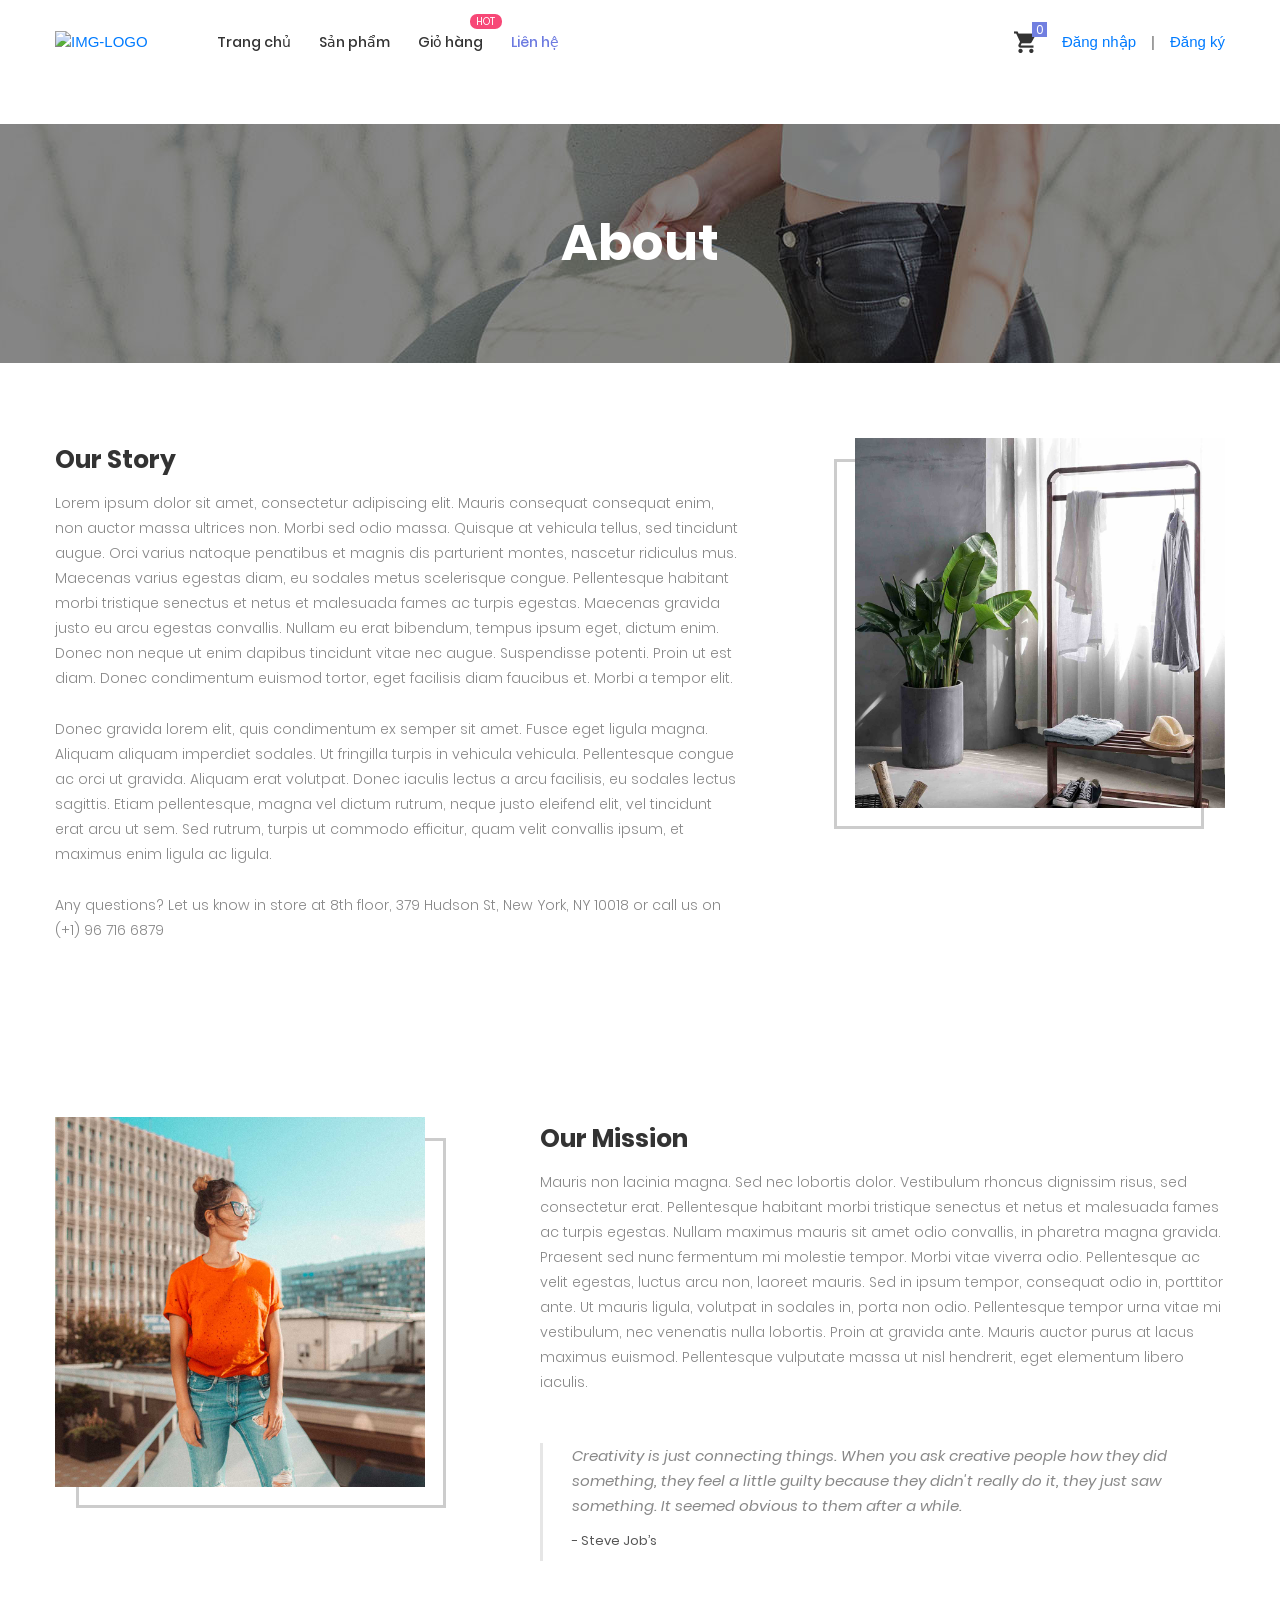
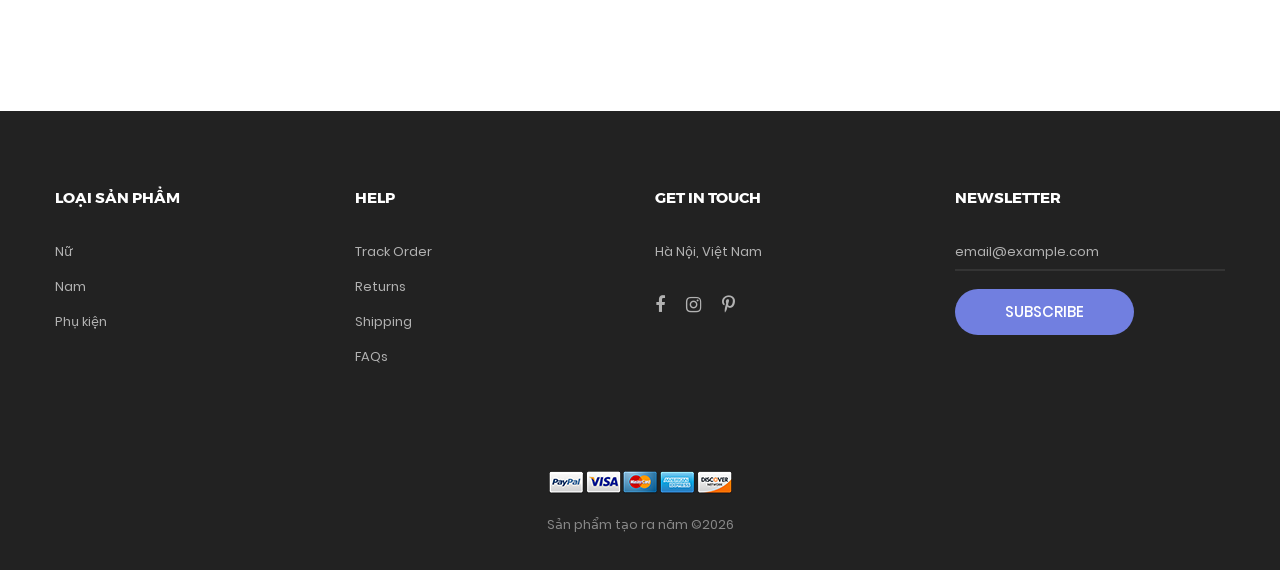
==== commit fdef3113: "web  thuê xe" ====
--- a/about.html
+++ b/about.html
@@ -51,7 +51,7 @@
 
 					<!-- Logo desktop -->
 					<a href="#" class="logo">
-						<img src="images/icons/logo-01.png" alt="IMG-LOGO">
+						<img src="https://png.pngtree.com/png-clipart/20221110/original/pngtree-car-logo-design-template-vector-picture-image_3607214.png" alt="IMG-LOGO">
 					</a>
 
 					<!-- Menu desktop -->
